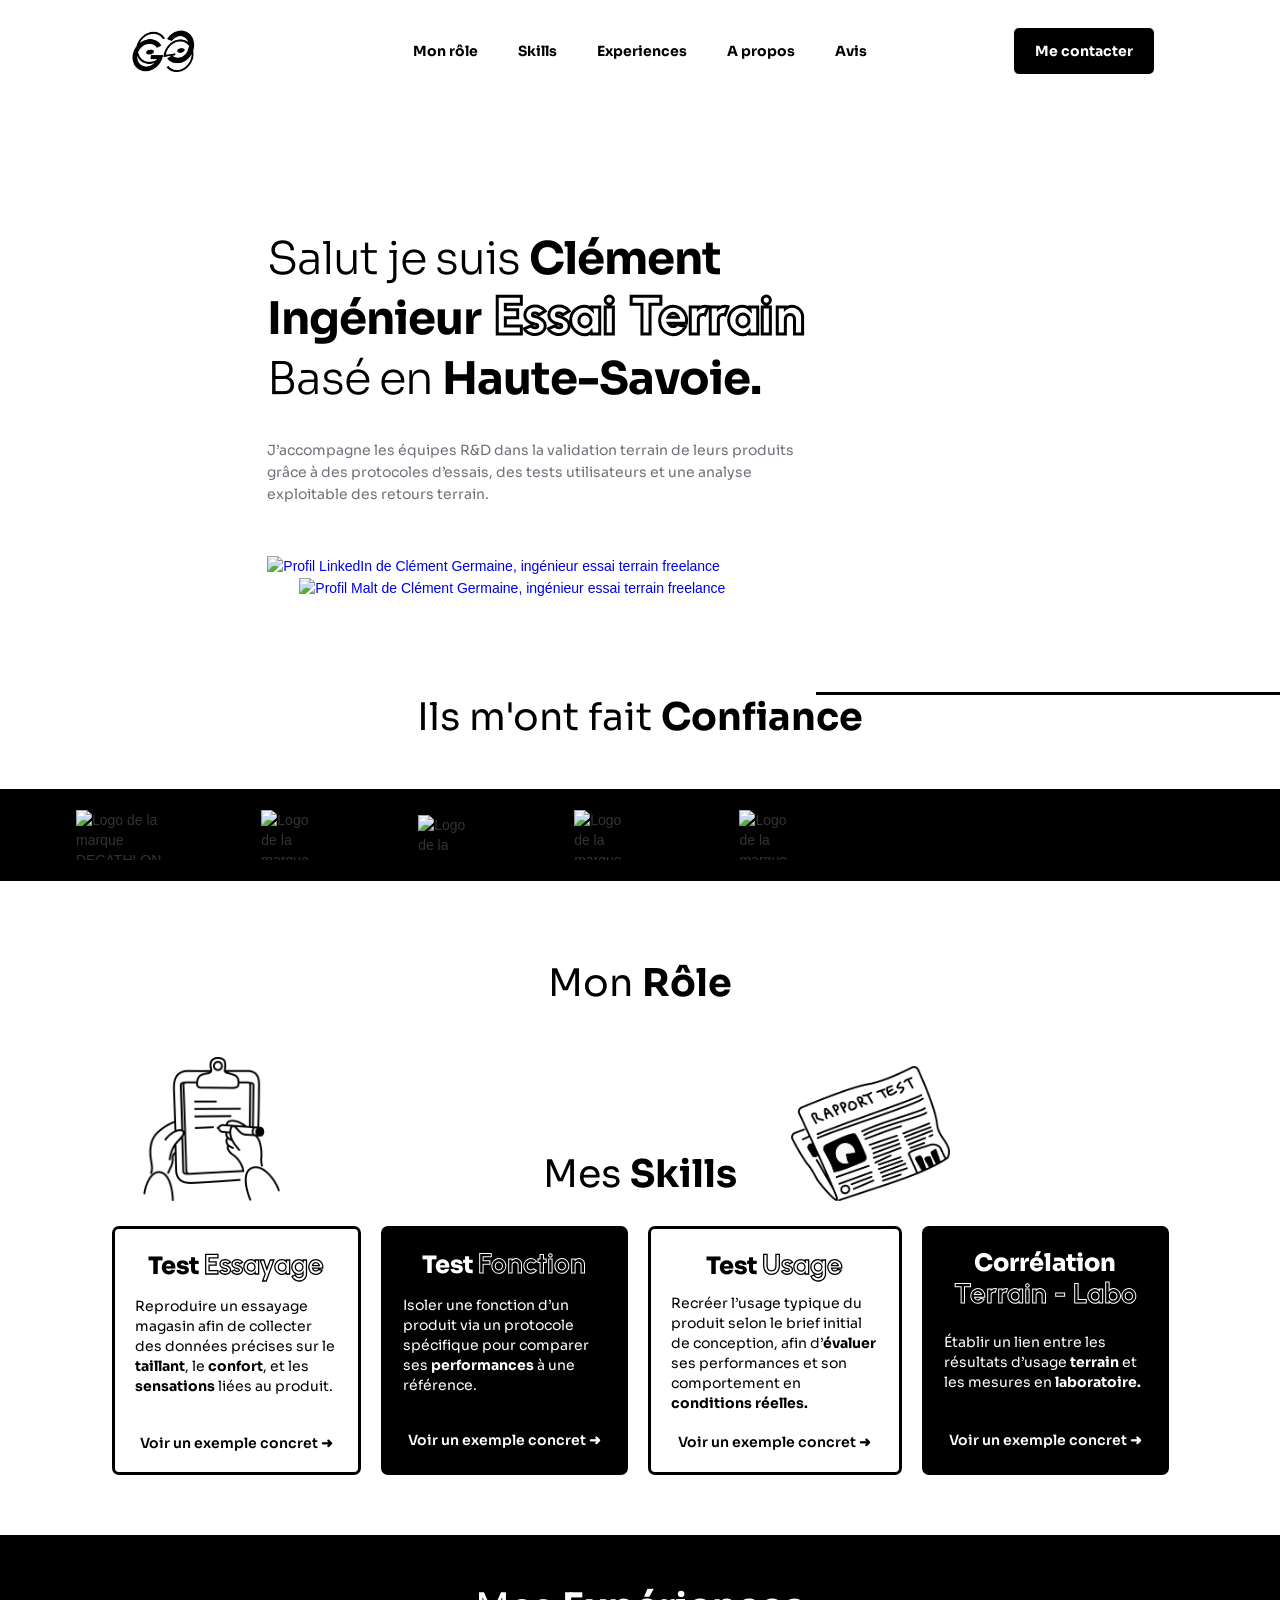
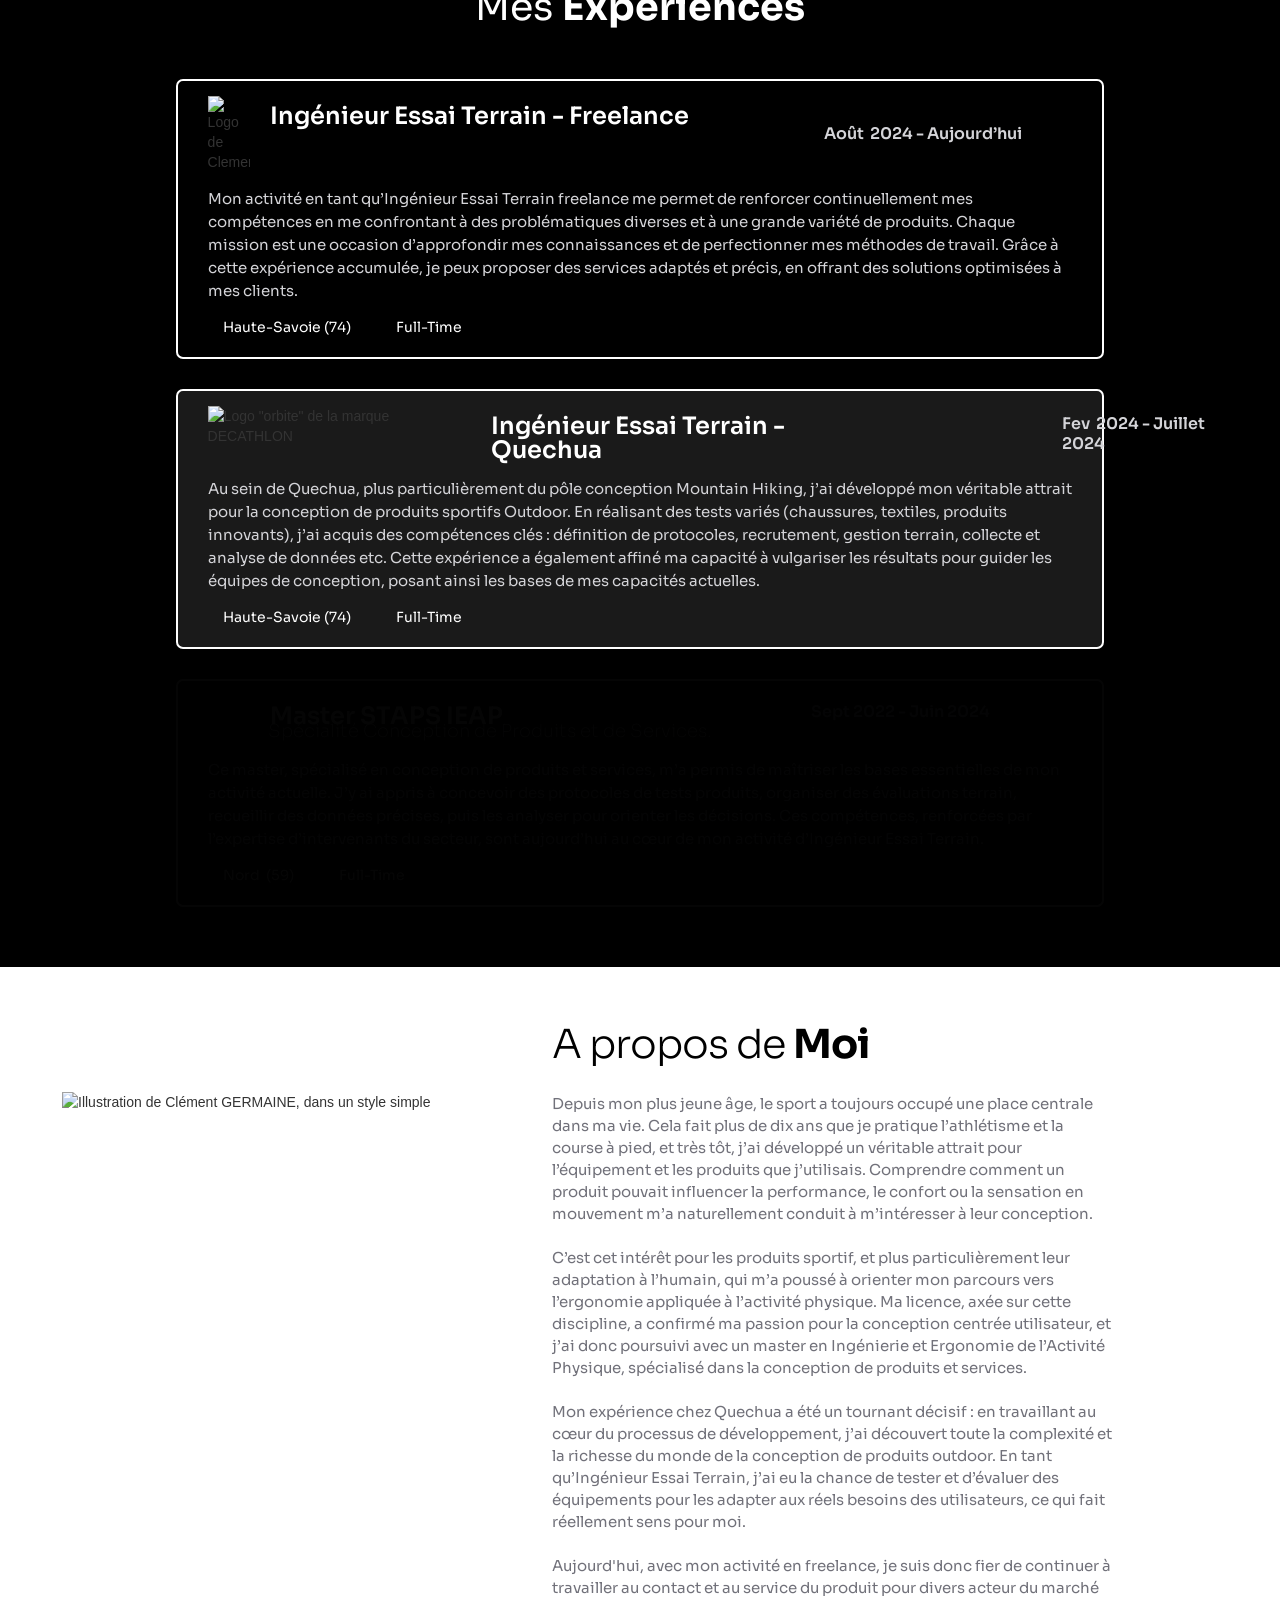
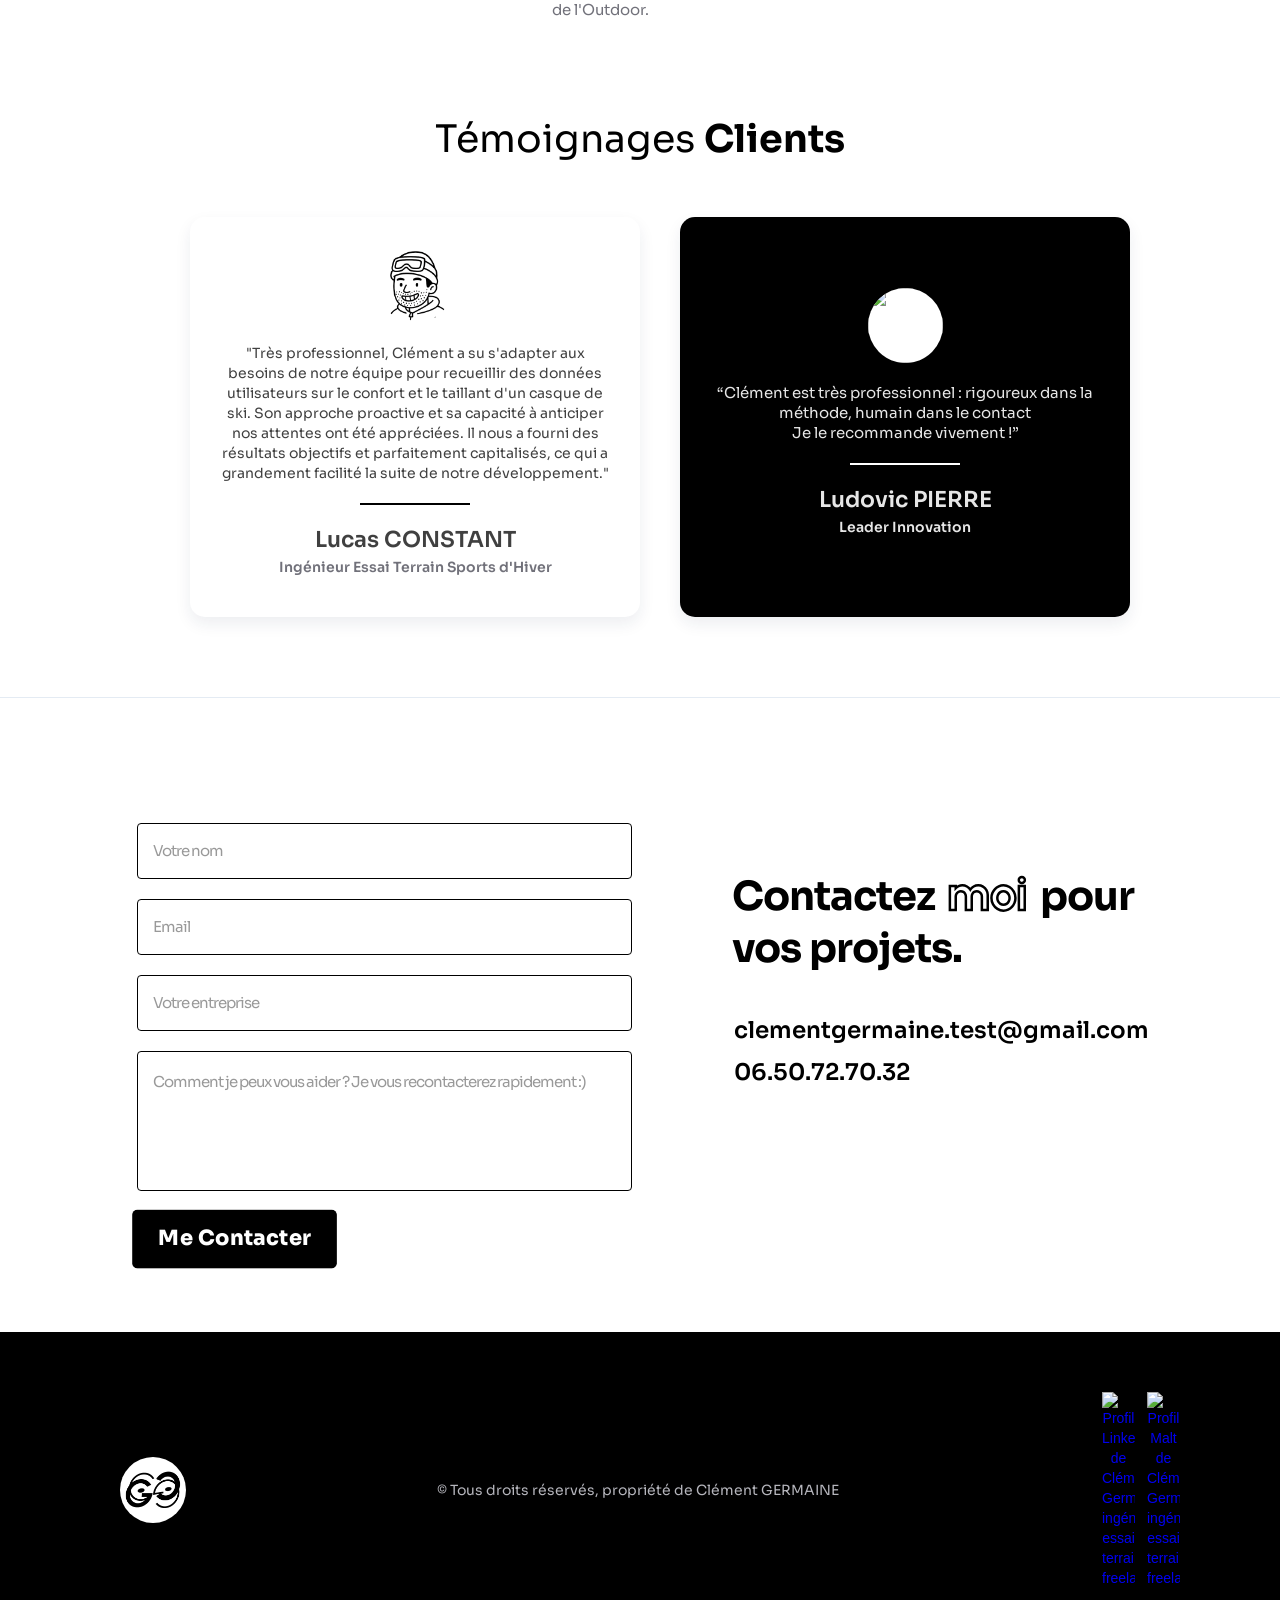
==== www.clementgermaine.com/index.html @ a7b7d0e1 "Initialize project with Webflow extracted site" ====
<!DOCTYPE html><!-- Last Published: Thu Mar 26 2026 10:04:48 GMT+0000 (Coordinated Universal Time) --><html data-wf-domain="www.clementgermaine.com" data-wf-page="67829ee4c36756f3a6ecc238" data-wf-site="67829ee3c36756f3a6ecc22a">
<!-- Mirrored from www.clementgermaine.com/ by HTTrack Website Copier/3.x [XR&CO'2014], Thu, 26 Mar 2026 20:43:25 GMT -->
<!-- Added by HTTrack --><meta http-equiv="content-type" content="text/html;charset=utf-8" /><!-- /Added by HTTrack -->
<head><meta charset="utf-8"/><title>Clément Germaine - Ingénieur Essai Terrain Freelance</title><meta content="J’accompagne les équipes R&amp;D dans la validation terrain de leurs produits grâce à des protocoles d’essais, des tests utilisateurs et une analyse exploitable des retours terrain." name="description"/><meta content="Clément Germaine - Ingénieur Essai Terrain Freelance" property="og:title"/><meta content="J’accompagne les équipes R&amp;D dans la validation terrain de leurs produits grâce à des protocoles d’essais, des tests utilisateurs et une analyse exploitable des retours terrain." property="og:description"/><meta content="https://cdn.prod.website-files.com/67829ee3c36756f3a6ecc22a/679f6c92dc68e13121b8578a_TETE%20Clément%20sharelink.svg" property="og:image"/><meta content="Clément Germaine - Ingénieur Essai Terrain Freelance" property="twitter:title"/><meta content="J’accompagne les équipes R&amp;D dans la validation terrain de leurs produits grâce à des protocoles d’essais, des tests utilisateurs et une analyse exploitable des retours terrain." property="twitter:description"/><meta content="https://cdn.prod.website-files.com/67829ee3c36756f3a6ecc22a/679f6c92dc68e13121b8578a_TETE%20Clément%20sharelink.svg" property="twitter:image"/><meta property="og:type" content="website"/><meta content="summary_large_image" name="twitter:card"/><meta content="width=device-width, initial-scale=1" name="viewport"/><meta content="google-site-verification=yok_0mXa-7q_zne-QYN9Gtq7RwWHLyAfCM6jNNq1LQQ" name="google-site-verification"/><link href="../cdn.prod.website-files.com/67829ee3c36756f3a6ecc22a/css/clementgermainetest.webflow.shared.6913aacbc.css" rel="stylesheet" type="text/css" integrity="sha384-aROqy8EKxGooLYUNTAC8/PfZIPrU8uTzPakbbJoiKevB6owCmvp8vyFS7Gu2NcBy" crossorigin="anonymous"/><link href="https://fonts.googleapis.com/" rel="preconnect"/><link href="https://fonts.gstatic.com/" rel="preconnect" crossorigin="anonymous"/><script src="../ajax.googleapis.com/ajax/libs/webfont/1.6.26/webfont.js" type="text/javascript"></script><script type="text/javascript">WebFont.load({  google: {    families: ["Varela Round:400","Fragment Mono:300,400,500,600,700","Roboto:300,400,500,600,700","Sora:300,400,500,600,700","Urbanist:300,400,500,600,700"]  }});</script><script type="text/javascript">!function(o,c){var n=c.documentElement,t=" w-mod-";n.className+=t+"js",("ontouchstart"in o||o.DocumentTouch&&c instanceof DocumentTouch)&&(n.className+=t+"touch")}(window,document);</script><link href="../cdn.prod.website-files.com/67829ee3c36756f3a6ecc22a/679217bfdbd9617b04b9ee1a_Favicon.png" rel="shortcut icon" type="image/x-icon"/><link href="../cdn.prod.website-files.com/67829ee3c36756f3a6ecc22a/67921943ee72c2d0506386f4_Fichier%2010.png" rel="apple-touch-icon"/><script type="application/ld+json">
{
  "@context": "https://schema.org",
  "@graph": [
    {
      "@type": "WebSite",
      "@id": "https://www.clementgermaine.com/#website",
      "url": "https://www.clementgermaine.com/",
      "name": "Clément Germaine - Ingénieur Essai Terrain Freelance",
      "inLanguage": "fr",
      "publisher": {
        "@id": "https://www.clementgermaine.com/#person"
      }
    },
    {
      "@type": "ProfilePage",
      "@id": "https://www.clementgermaine.com/#profile",
      "name": "Clément Germaine - Ingénieur Essai Terrain Freelance",
      "url": "https://www.clementgermaine.com/",
      "inLanguage": "fr",
      "mainEntity": {
        "@id": "https://www.clementgermaine.com/#person"
      }
    },
    {
      "@type": "Person",
      "@id": "https://www.clementgermaine.com/#person",
      "name": "Clément Germaine",
      "jobTitle": "Ingénieur Essai Terrain Freelance",
      "description": "De l'organisation complète des tests à la vulgarisation des données aux équipes de conception, je jouerai avec grand plaisir un rôle important dans l'optimisation continue de vos produits.",
      "address": {
        "@type": "PostalAddress",
        "addressRegion": "Haute-Savoie",
        "addressCountry": "FR"
      },
      "email": "clementgermaine.test@gmail.com",
      "image": {
        "@type": "ImageObject",
        "url": "https://cdn.prod.website-files.com/67829ee3c36756f3a6ecc22a/679285ccd046c649c494668b_TETE%20Cl%C3%A9ment%20%C3%A0%20propos.svg"
      },
      "worksFor": [
        {
          "@type": "Organization",
          "name": "Decathlon"
        },
        {
          "@type": "Organization",
          "name": "Quechua"
        },
        {
          "@type": "Organization",
          "name": "Simond"
        },
        {
          "@type": "Organization",
          "name": "Forclaz"
        },
        {
          "@type": "Organization",
          "name": "Wedze"
        }
      ],
      "alumniOf": {
        "@type": "EducationalOrganization",
        "name": "Master STAPS IEAP",
        "description": "Spécialité Conception de Produits et de Services"
      },
      "hasOccupation": [
        {
          "@type": "Occupation",
          "name": "Ingénieur Essai Terrain - Freelance",
          "occupationLocation": {
            "@type": "Place",
            "address": {
              "@type": "PostalAddress",
              "addressRegion": "Haute-Savoie",
              "addressCountry": "FR"
            }
          },
          "startDate": "2024-08-01"
        },
        {
          "@type": "Occupation",
          "name": "Ingénieur Essai Terrain - Quechua",
          "occupationLocation": {
            "@type": "Place",
            "address": {
              "@type": "PostalAddress",
              "addressRegion": "Haute-Savoie",
              "addressCountry": "FR"
            }
          },
          "startDate": "2024-02-01",
          "endDate": "2024-07-31"
        }
      ],
      "knowsAbout": [
        "Test Essayage",
        "Test Fonction",
        "Test Usage",
        "Corrélation Terrain-Labo",
        "Élaboration de protocole",
        "Recrutement de testeurs",
        "Traitement de données",
        "Analyse statistique",
        "Capitalisation"
      ]
    }
  ]
}
</script>

<style>
  /* Quand les yeux s’activent, on affiche le globe blanc
     (il vient recouvrir le rond noir du logo) */
  .logo-eyes-wrapper.eyes-active .eye-ball {
    opacity: 1;
    transition: opacity 0.15s ease-out;
  }

  /* Animation de clignement */
  @keyframes eye-blink {
    0%   { transform: scaleY(1); }
    40%  { transform: scaleY(0.15); }
    60%  { transform: scaleY(0.15); }
    100% { transform: scaleY(1); }
  }

  .logo-eyes-wrapper.eyes-blink .eye-ball {
    animation: eye-blink 0.25s ease-out;
  }
</style>

<style>
  /* Parent bandeau noir : on masque ce qui dépasse */
  .SocialProof-DivText {
    overflow: hidden;
  }

  /* Track qui défile (la div avec la classe "logos-track-anim") */
  .logos-track-anim {
    display: flex;
    flex-wrap: nowrap;
    animation: logos-scroll 20s linear infinite;
  }

  /* Chaque rangée de logos */
  .Logo-Container {
    display: flex;
    flex: 0 0 auto; /* largeur = contenu, ne pas se shrink */
  }

  /* Espacement entre les logos (adapter si besoin) */
  .Logo-Container .Logo-image {
    margin-right: 4rem;
  }

  /* Animation infinie */
  @keyframes logos-scroll {
    from {
      transform: translateX(0);
    }
    to {
      transform: translateX(-50%);
    }
  }
</style>
<!-- Brevo Conversations {literal} -->
<script>
    (function(d, w, c) {
        w.BrevoConversationsID = '692f0451dc16e7bc590a6329';
        w[c] = w[c] || function() {
            (w[c].q = w[c].q || []).push(arguments);
        };
        var s = d.createElement('script');
        s.async = true;
        s.src = '../conversations-widget.brevo.com/brevo-conversations.js';
        if (d.head) d.head.appendChild(s);
    })(document, window, 'BrevoConversations');
</script>
<!-- /Brevo Conversations {/literal} -->

</head><body class="body"><div data-animation="default" class="navbar-2 w-nav" data-easing2="ease" data-easing="ease" data-collapse="small" style="opacity:0" data-w-id="9c36b7c5-221f-60b7-822e-1d0279654bba" role="banner" data-no-scroll="1" data-duration="400" data-doc-height="1"><div class="container w-container"><div class="div-block-10"><a href="#" class="brand w-nav-brand"><div class="logo-eyes-wrapper"><img src="../cdn.prod.website-files.com/67829ee3c36756f3a6ecc22a/67921943ee72c2d0506386f4_Fichier%2010.png" loading="lazy" width="75" alt="Logo Clément Germaine, ingénieur essai terrain freelance : deux yeux stylisés formés par les initiales C et G, symbolisant l’observation du terrain et l’analyse des tests produits." class="image-3"/><div class="eye eye-left"><div class="eye-ball"><div class="pupil"></div></div></div><div class="eye eye-right"><div class="eye-ball right"><div class="pupil"></div></div></div></div></a></div><nav role="navigation" class="nav-menu w-nav-menu"><a href="#Mon-role-section" class="nav-link w-nav-link">Mon rôle</a><a href="#Skills" class="nav-link w-nav-link">Skills</a><a href="#Experiences" class="nav-link w-nav-link">Experiences</a><a href="#A-propos" class="nav-link w-nav-link">A propos</a><a href="#AVIS-tel" class="nav-link w-nav-link">Avis</a><a href="#CTA" class="nav-link me-contacter-mobile w-nav-link">Me contacter</a></nav><div class="div-block-9"><a data-w-id="ba47ab48-7be7-684a-abe9-e5a6be46b366" href="#CTA" class="nav-link button easter w-nav-link">Me contacter</a><div class="menu-button w-nav-button"><div class="w-icon-nav-menu"></div></div></div></div></div><section class="hero-section"><div class="w-layout-blockcontainer container-2 w-container"><div class="w-layout-blockcontainer hero-flexbox w-container"><div data-w-id="d5a10e1d-e530-18db-1d6d-e7559514c296" style="-webkit-transform:translate3d(-150%, 0, 0) scale3d(1, 1, 1) rotateX(0) rotateY(0) rotateZ(0) skew(0, 0);-moz-transform:translate3d(-150%, 0, 0) scale3d(1, 1, 1) rotateX(0) rotateY(0) rotateZ(0) skew(0, 0);-ms-transform:translate3d(-150%, 0, 0) scale3d(1, 1, 1) rotateX(0) rotateY(0) rotateZ(0) skew(0, 0);transform:translate3d(-150%, 0, 0) scale3d(1, 1, 1) rotateX(0) rotateY(0) rotateZ(0) skew(0, 0);opacity:0" class="w-layout-blockcontainer left-block w-container"><h1 class="heading">Salut je suis <strong data-w-id="6d166831-216b-2da6-89f2-130f83d6a37f" class="bold-text">Clément<br/></strong><strong>Ingénieur</strong><strong class="heading-alternative"> Essai Terrain<br/></strong>Basé en <strong>Haute-Savoie. </strong></h1><p class="paragraph">J’accompagne les équipes R&amp;D dans la validation terrain de leurs produits grâce à des protocoles d’essais, des tests utilisateurs et une analyse exploitable des retours terrain.</p><div class="w-layout-blockcontainer container-3 w-container"><a data-w-id="cef2b7cd-f58d-084a-900b-bf64e542f4eb" href="https://www.linkedin.com/in/clément-germaine-677971250" target="_blank" class="w-inline-block"><img src="https://cdn.prod.website-files.com/67829ee3c36756f3a6ecc22a/679cdc319b55ed1cdc301ea6_Boutton Linkedin.svg" loading="lazy" alt="Profil LinkedIn de Clément Germaine, ingénieur essai terrain freelance" class="button"/></a><a href="https://www.malt.fr/profile/clementgermaine" target="_blank" class="link-block w-inline-block"><img src="https://cdn.prod.website-files.com/67829ee3c36756f3a6ecc22a/679cdbffffc710d89d99da72_Bouton Malt.svg" loading="lazy" alt="Profil Malt de Clément Germaine, ingénieur essai terrain freelance" class="image-2"/></a></div></div><div data-w-id="307d71ba-5214-f592-d3cf-312023e8e2c3" style="-webkit-transform:translate3d(175%, 0, 0) scale3d(1, 1, 1) rotateX(0) rotateY(0) rotateZ(0) skew(0, 0);-moz-transform:translate3d(175%, 0, 0) scale3d(1, 1, 1) rotateX(0) rotateY(0) rotateZ(0) skew(0, 0);-ms-transform:translate3d(175%, 0, 0) scale3d(1, 1, 1) rotateX(0) rotateY(0) rotateZ(0) skew(0, 0);transform:translate3d(175%, 0, 0) scale3d(1, 1, 1) rotateX(0) rotateY(0) rotateZ(0) skew(0, 0);opacity:0" class="w-layout-blockcontainer right-block w-container"><img src="https://cdn.prod.website-files.com/67829ee3c36756f3a6ecc22a/679e407cd9017291e465b2ce_eastereggHeroIllu2.svg" loading="lazy" alt="" class="image-15"/><img src="https://cdn.prod.website-files.com/67829ee3c36756f3a6ecc22a/679ce41cdee208eabf0e4f59_illuHeroBis.svg" loading="lazy" alt="" class="image"/><img src="https://cdn.prod.website-files.com/67829ee3c36756f3a6ecc22a/679ce8fe4724ac0c5514b164_IlluHeroRando.svg" loading="lazy" width="450" alt="" class="image-8"/><div class="div-block-12"></div></div></div></div></section><div class="socialproof-divtext"><h1 data-w-id="2eebefa5-32c3-ac25-6fd0-4689d7f6f045" style="opacity:0" class="heading-3">Ils m&#x27;ont fait <strong>Confiance </strong></h1></div><div data-w-id="6d54e046-cfd3-002f-e72e-2c9c7f47d3be" style="opacity:0" class="socialproof-divtext carrousel-divbloc"><div class="logo-track logos-track-anim"><div class="logo-container"><img src="https://cdn.prod.website-files.com/67829ee3c36756f3a6ecc22a/69230eac2c1d044b681e90bc_Decathlon-Logo.svg" loading="lazy" alt="Logo de la marque DECATHLON" class="logo-image decathlonlogo"/><img src="https://cdn.prod.website-files.com/67829ee3c36756f3a6ecc22a/69230ead3f1bb9656841b78e_Quechua-Logo.svg" loading="lazy" alt="Logo de la marque Quechua" class="logo-image logo-phone"/><img src="https://cdn.prod.website-files.com/67829ee3c36756f3a6ecc22a/69230ead3f1bb9656841b792_Simond-Logo.svg" loading="lazy" alt="Logo de la marque SIMOND" class="logo-image simond-logo logo-phone"/><img src="https://cdn.prod.website-files.com/67829ee3c36756f3a6ecc22a/69230eacc257d57b2e512a85_Forclaz-Logo.svg" loading="lazy" alt="Logo de la marque FORCLAZ" class="logo-image logo-phone"/><img src="https://cdn.prod.website-files.com/67829ee3c36756f3a6ecc22a/69230eacc20028e8552f9934_Wedze-Logo.svg" loading="lazy" alt="Logo de la marque WEDZE" class="logo-image wedze-logo logo-phone"/><img src="https://cdn.prod.website-files.com/67829ee3c36756f3a6ecc22a/69230eac2c1d044b681e90bc_Decathlon-Logo.svg" loading="lazy" alt="" class="logo-image"/><img src="https://cdn.prod.website-files.com/67829ee3c36756f3a6ecc22a/69230ead3f1bb9656841b78e_Quechua-Logo.svg" loading="lazy" alt="" class="logo-image logo-phone"/><img src="https://cdn.prod.website-files.com/67829ee3c36756f3a6ecc22a/69230ead3f1bb9656841b792_Simond-Logo.svg" loading="lazy" alt="" class="logo-image simond-logo logo-phone"/><img src="https://cdn.prod.website-files.com/67829ee3c36756f3a6ecc22a/69230eacc257d57b2e512a85_Forclaz-Logo.svg" loading="lazy" alt="" class="logo-image logo-phone"/><img src="https://cdn.prod.website-files.com/67829ee3c36756f3a6ecc22a/69230eacc20028e8552f9934_Wedze-Logo.svg" loading="lazy" alt="" class="logo-image wedze-logo logo-phone"/></div><div class="logo-container"><img src="https://cdn.prod.website-files.com/67829ee3c36756f3a6ecc22a/69230eac2c1d044b681e90bc_Decathlon-Logo.svg" loading="lazy" alt="" class="logo-image decathlonlogo"/><img src="https://cdn.prod.website-files.com/67829ee3c36756f3a6ecc22a/69230ead3f1bb9656841b78e_Quechua-Logo.svg" loading="lazy" alt="" class="logo-image logo-phone"/><img src="https://cdn.prod.website-files.com/67829ee3c36756f3a6ecc22a/69230ead3f1bb9656841b792_Simond-Logo.svg" loading="lazy" alt="" class="logo-image simond-logo logo-phone"/><img src="https://cdn.prod.website-files.com/67829ee3c36756f3a6ecc22a/69230eacc257d57b2e512a85_Forclaz-Logo.svg" loading="lazy" alt="" class="logo-image logo-phone"/><img src="https://cdn.prod.website-files.com/67829ee3c36756f3a6ecc22a/69230eacc20028e8552f9934_Wedze-Logo.svg" loading="lazy" alt="" class="logo-image wedze-logo logo-phone"/><img src="https://cdn.prod.website-files.com/67829ee3c36756f3a6ecc22a/69230eac2c1d044b681e90bc_Decathlon-Logo.svg" loading="lazy" alt="" class="logo-image"/><img src="https://cdn.prod.website-files.com/67829ee3c36756f3a6ecc22a/69230ead3f1bb9656841b78e_Quechua-Logo.svg" loading="lazy" alt="" class="logo-image logo-phone"/><img src="https://cdn.prod.website-files.com/67829ee3c36756f3a6ecc22a/69230ead3f1bb9656841b792_Simond-Logo.svg" loading="lazy" alt="" class="logo-image simond-logo logo-phone"/><img src="https://cdn.prod.website-files.com/67829ee3c36756f3a6ecc22a/69230eacc257d57b2e512a85_Forclaz-Logo.svg" loading="lazy" alt="" class="logo-image logo-phone"/><img src="https://cdn.prod.website-files.com/67829ee3c36756f3a6ecc22a/69230eacc20028e8552f9934_Wedze-Logo.svg" loading="lazy" alt="" class="logo-image wedze-logo logo-phone"/></div></div></div><section id="Mon-role-section" class="mon-role-section"><div class="w-layout-blockcontainer container-5 w-container"><h1 class="heading-3">Mon <strong>Rôle</strong></h1></div><div class="w-layout-blockcontainer container-11 w-container"><div class="div-block-13"><img src="https://cdn.prod.website-files.com/67829ee3c36756f3a6ecc22a/693edc7a3c79dbc15e55fc8b_TestTerrainV2.svg" loading="lazy" width="Auto" alt="" class="image-9"/></div><div class="div-block-14"><img src="https://cdn.prod.website-files.com/67829ee3c36756f3a6ecc22a/693edcad7e29955b1bbdcf19_RecrutementV2.svg" loading="lazy" width="547.5" data-w-id="7edfa2dc-4bf9-91fc-5a93-753a13e2a8aa" alt="" class="image-10"/></div><div class="div-block-15"><img src="../cdn.prod.website-files.com/67829ee3c36756f3a6ecc22a/679c91db68fb641d4c1457ad_Recueil%20du%20besoin.png" loading="lazy" width="547.5" data-w-id="d1805623-73c4-8735-487e-91a362ee1392" alt="" class="image-11"/></div><div class="div-block-16"><img src="https://cdn.prod.website-files.com/67829ee3c36756f3a6ecc22a/693edcc48d14ce23f4a9697a_TraitementDataV2.svg" loading="lazy" width="845" data-w-id="c40c9528-ebb3-27d3-37a9-b1cdcfa6359e" alt="" class="image-12"/></div><div class="div-block-17"><img src="../cdn.prod.website-files.com/67829ee3c36756f3a6ecc22a/679e202247ababc340064abf_Capitalisation%20%404x.png" loading="lazy" width="352.5" data-w-id="be7356a6-d5d0-13fe-68ac-700d8f49bbe5" alt="" class="image-13"/></div><div class="div-block-18"><img src="https://cdn.prod.website-files.com/67829ee3c36756f3a6ecc22a/693edccffcf2a6db262c6f0d_PrezV2.svg" loading="lazy" width="458" data-w-id="e1e1444f-d1e0-d915-3306-8313d57a9382" alt="" class="image-14"/></div><div><img src="../cdn.prod.website-files.com/67829ee3c36756f3a6ecc22a/679f2c66e23fb32e2b43eb62_Protocole.png" loading="lazy" width="500" data-w-id="7d2f46f9-1de7-bdc5-7b78-7131c7f58afc" alt="" srcset="https://cdn.prod.website-files.com/67829ee3c36756f3a6ecc22a/679f2c66e23fb32e2b43eb62_Protocole-p-500.png 500w, https://cdn.prod.website-files.com/67829ee3c36756f3a6ecc22a/679f2c66e23fb32e2b43eb62_Protocole.png 1000w" sizes="(max-width: 767px) 100vw, 500px" class="image-17 protocole"/></div><div class="carte-texte protocole"><h1 class="heading-5">Elaboration du protocole</h1><p class="paragraph-6">Concevoir une méthodologie rigoureuse garantissant un test fiable adapté aux objectifs définis.</p></div><div class="carte-texte recueil-du-besoin"><h1 class="heading-5">Recueil du besoin</h1><p class="paragraph-6">Comprendre les attentes du projet en échangeant avec les parties prenantes pour définir les objectifs et les contraintes du test.</p></div><div class="carte-texte recrutement"><h1 class="heading-5 recrutementheading">Recrutement des testeurs</h1><p class="paragraph-6">Sélectionner un panel représentatif d’utilisateurs afin d’assurer la pertinence des données recueillies.</p></div><div class="carte-texte traitementdata"><h1 class="heading-5 recrutementheading">Traitement des données</h1><p class="paragraph-6">Exploiter des outils d’analyse statistique pour interpréter les résultats des tests afin d’en extraire des conclusions.</p></div><div class="carte-texte presentationresultats"><h1 class="heading-5 recrutementheading">Présentation des résultats</h1><p class="paragraph-6">Synthétiser les analyses et les données interprétées dans un format clair et exploitable pour aider à la prise de décision.</p></div><div class="carte-texte capitalisation"><h1 class="heading-5 recrutementheading">Capitalisation</h1><p class="paragraph-6">Formaliser les conclusions et recommandations dans un rapport structuré afin d&#x27;assurer la pérennité des apprentissages liés au test.</p></div><div class="carte-texte testterrain"><h1 class="heading-5 recrutementheading">Test terrain</h1><p class="paragraph-6">Mettre en œuvre le protocole avec les testeurs dans des conditions réelles afin de collecter les données.</p></div><div data-w-id="292c812e-889e-34d1-7d93-8c946a4bcd67" class="divpourhovertest"></div></div><div class="w-layout-blockcontainer mon-role-container-tablette w-container"><div class="w-layout-hflex flex-block-3"><div class="bloc-de-gauche"><img src="../cdn.prod.website-files.com/67829ee3c36756f3a6ecc22a/679c91db68fb641d4c1457ad_Recueil%20du%20besoin.png" loading="lazy" width="145" alt="" class="image-20"/></div><div class="bloc-de-droite"><h1 class="heading-7">Recueil du besoin</h1><p class="paragraph-7">Comprendre les attentes du projet en échangeant avec les parties prenantes pour définir les objectifs et les contraintes du test.</p></div></div><div class="w-layout-hflex flex-block-3 protocole"><div class="bloc-de-droite protocle"><h1 class="heading-7">Elaboration du protocole</h1><p class="paragraph-7">Concevoir une méthodologie rigoureuse garantissant un test fiable adapté aux objectifs.</p></div><div class="bloc-de-gauche protocole"><img src="../cdn.prod.website-files.com/67829ee3c36756f3a6ecc22a/679f2c66e23fb32e2b43eb62_Protocole.png" loading="lazy" width="145" sizes="145px" alt="" srcset="https://cdn.prod.website-files.com/67829ee3c36756f3a6ecc22a/679f2c66e23fb32e2b43eb62_Protocole-p-500.png 500w, https://cdn.prod.website-files.com/67829ee3c36756f3a6ecc22a/679f2c66e23fb32e2b43eb62_Protocole.png 1000w" class="image-19"/></div></div></div><div class="w-layout-hflex flex-block-3"><div class="bloc-de-gauche"><img src="https://cdn.prod.website-files.com/67829ee3c36756f3a6ecc22a/693edcad7e29955b1bbdcf19_RecrutementV2.svg" loading="lazy" width="145" alt=""/></div><div class="bloc-de-droite"><h1 class="heading-7">Recrutement des testeurs</h1><p class="paragraph-7">Sélectionner un panel représentatif d’utilisateurs afin d’assurer la pertinence des données recueillies.</p></div></div><div class="w-layout-hflex flex-block-3 protocole"><div class="bloc-de-droite protocle"><h1 class="heading-7">Test terrain</h1><p class="paragraph-7">Mettre en œuvre le protocole avec les testeurs dans des conditions réelles afin de collecter les données.</p></div><div class="bloc-de-gauche protocole"><img src="https://cdn.prod.website-files.com/67829ee3c36756f3a6ecc22a/693edc7a3c79dbc15e55fc8b_TestTerrainV2.svg" loading="lazy" width="145" alt="" class="image-19"/></div></div><div class="w-layout-hflex flex-block-3"><div class="bloc-de-gauche"><img src="https://cdn.prod.website-files.com/67829ee3c36756f3a6ecc22a/693edcc48d14ce23f4a9697a_TraitementDataV2.svg" loading="lazy" width="145" alt=""/></div><div class="bloc-de-droite"><h1 class="heading-7">Traitement des données</h1><p class="paragraph-7">Exploiter des outils d’analyse statistique pour interpréter les résultats des tests, et comprendre les retours utilisateurs afin d’en extraire des conclusions.</p></div></div><div class="w-layout-hflex flex-block-3 protocole"><div class="bloc-de-droite protocle"><h1 class="heading-7">Présentation des résultats</h1><p class="paragraph-7">Synthétiser les analyses et les insights dans un format clair et exploitable pour aider à la prise de décision par les équipes de conception.</p></div><div class="bloc-de-gauche protocole"><img src="https://cdn.prod.website-files.com/67829ee3c36756f3a6ecc22a/693edccffcf2a6db262c6f0d_PrezV2.svg" loading="lazy" width="145" alt="" class="image-19"/></div></div><div class="w-layout-hflex flex-block-3"><div class="bloc-de-gauche"><img src="../cdn.prod.website-files.com/67829ee3c36756f3a6ecc22a/679e202247ababc340064abf_Capitalisation%20%404x.png" loading="lazy" width="145" alt=""/></div><div class="bloc-de-droite"><h1 class="heading-7">Capitalisation</h1><p class="paragraph-7"><strong> </strong>Formaliser les conclusions et recommandations dans un rapport structuré pour assurer la pérennité des apprentissages liés au test.</p></div></div></section><section id="Skills" class="section-mes-skills"><div class="w-layout-blockcontainer container-5 w-container"><h1 class="heading-3">Mes <strong>Skills</strong></h1></div><div class="w-layout-blockcontainer container-6 w-container"><div class="w-layout-hflex flex-block-2"><div data-w-id="03aefcd1-c643-31c9-c9ba-65a0383e43eb" class="w-layout-blockcontainer carteskills alternative tablette w-container"><h3 class="heading-4 alternative tablette">Test <strong class="bold-alternative tablette">Essayage</strong></h3><p class="paragraph-2 alternative tablette">Reproduire un essayage magasin afin de collecter des données précises sur le <strong>taillant</strong>, le <strong>confort</strong>, et les <strong>sensations </strong>liées au produit.</p><a href="#" data-w-id="f6f9ccf3-57f7-7a9e-20f0-7fc47e807b39" class="bouton-ensavoirplus js-open-popup w-button">Voir un exemple concret ➜ </a></div><div data-w-id="3b213d80-b59e-f377-7452-51c6fe3750b2" class="w-layout-blockcontainer carteskills tablette contourblanc w-container"><h3 class="heading-4 tabletteskillsheading">Test <strong class="bold-alternative-black tablettealterntativeskillsheading">Fonction</strong></h3><p class="paragraph-2 alternativeskillparagraphtablette">Isoler une fonction d’un produit via un protocole spécifique pour comparer ses <strong>performances </strong>à une référence.</p><a href="#" data-w-id="a5d239cf-55ec-6f76-629d-6a91cc341db8" class="bouton-ensavoirplus js-open-popup ghost-button boutontf-tablette w-button">Voir un exemple concret ➜</a></div><div data-w-id="9a54ee7a-2938-a27a-748c-8d60191e7bfb" class="w-layout-blockcontainer carteskills alternative w-container"><h3 class="heading-4 alternative pop-up3-heading">Test <strong class="bold-alternative">Usage</strong></h3><p class="paragraph-2 alternative pop-up3">Recréer l’usage typique du produit selon le brief initial de conception, afin d’<strong>évaluer</strong> ses performances et son comportement en <strong>conditions réelles.</strong></p><a href="#" data-w-id="1bda0984-a5f8-fd5d-0cd1-be91db71747f" class="bouton-ensavoirplus js-open-popup bouton-pop-up3 boutontu-tablette w-button">Voir un exemple concret ➜ </a></div><div data-w-id="85f7b173-60e4-36d0-0036-d419d9303acd" class="w-layout-blockcontainer carteskills w-container"><h3 class="heading-4">Corrélation <br/><strong class="bold-alternative-black">Terrain - Labo</strong></h3><p class="paragraph-2 pop-up4">Établir un lien entre les résultats d’usage <strong>terrain </strong>et les mesures en <strong>laboratoire.</strong></p><a href="#" data-w-id="a9fa01d5-e2c4-27cc-4ea6-10d86ba85995" class="bouton-ensavoirplus js-open-popup ghost-button w-button">Voir un exemple concret ➜</a></div></div></div></section><div data-w-id="376eabd8-8aa0-5a22-3e25-41deb23da42d" class="pop-up"><div data-w-id="565ecbeb-8e02-cd93-a30d-25f56a268d27" class="pop-pop-overlay js-close-popup"></div><div class="pop-up-item"><div class="titre-pop-up-skill-fitting"><h1 class="heading-8 titre-pop-up1">Test</h1><h1 class="bold-alternative fitting-pop-up">Essayage</h1></div><div class="div-block-21"><h2 class="heading-cta-pop-up">Contexte :</h2><p class="paragraph-context pop-up-line-height">Une marque me contacte pour évaluer un prototype d&#x27;entrée de gamme en cours de développement.<br/><strong>L’enjeu : </strong>valider que la nouvelle version offre <strong>une meilleure expérience chaussante</strong> que le modèle actuellement vendu en magasin.</p><h2 class="heading-cta-pop-up">Objectifs du test : </h2><div class="w-layout-hflex flexbox-r-sultats"><p id="w-node-dbc0ff92-55e2-1b4b-4f40-0072d0256df0-a6ecc238" class="paragraph-context pop-up-line-height paragraph-objectif">L’équipe projet souhaite savoir :<br/>- si le prototype offre un meilleur confort global<br/>- s’il génère des inconforts importants non identifiés jusqu’ici<br/>- si le taillant <em>(longueur, largeur, maintien talon…) </em>est cohérent<br/>- et enfin, si des modifications sont nécessaires avant de lancer l’industrialisation</p><img src="../cdn.prod.website-files.com/67829ee3c36756f3a6ecc22a/6925b05902c9af6561d247d9_Fitting%20illustration%20carte%20%404x.png" loading="lazy" width="1149" sizes="100vw" alt="" srcset="https://cdn.prod.website-files.com/67829ee3c36756f3a6ecc22a/6925b05902c9af6561d247d9_Fitting%20illustration%20carte%20%404x-p-500.png 500w, https://cdn.prod.website-files.com/67829ee3c36756f3a6ecc22a/6925b05902c9af6561d247d9_Fitting%20illustration%20carte%20%404x-p-800.png 800w, https://cdn.prod.website-files.com/67829ee3c36756f3a6ecc22a/6925b05902c9af6561d247d9_Fitting%20illustration%20carte%20%404x-p-1080.png 1080w, https://cdn.prod.website-files.com/67829ee3c36756f3a6ecc22a/6925b05902c9af6561d247d9_Fitting%20illustration%20carte%20%404x-p-1600.png 1600w, https://cdn.prod.website-files.com/67829ee3c36756f3a6ecc22a/6925b05902c9af6561d247d9_Fitting%20illustration%20carte%20%404x-p-2000.png 2000w, https://cdn.prod.website-files.com/67829ee3c36756f3a6ecc22a/6925b05902c9af6561d247d9_Fitting%20illustration%20carte%20%404x.png 2298w" class="image-24"/></div><div class="w-layout-hflex flexbox-r-sultats flexbox-r-sultats-mobile"><p id="w-node-_9b3d4e80-cc3d-18b3-5c1f-e41d726da5ef-a6ecc238" class="paragraph-context pop-up-line-height paragraph-objectif">L’équipe projet souhaite savoir :<br/>- si le prototype offre un meilleur confort global<br/>- s’il génère des inconforts importants non identifiés jusqu’ici<br/>- si le taillant <em>(longueur, largeur, maintien talon…) </em>est cohérent<br/>- et enfin, si des modifications sont nécessaires avant de lancer l’industrialisation</p><img src="../cdn.prod.website-files.com/67829ee3c36756f3a6ecc22a/6925b05902c9af6561d247d9_Fitting%20illustration%20carte%20%404x.png" loading="lazy" width="1149" sizes="100vw" alt="" srcset="https://cdn.prod.website-files.com/67829ee3c36756f3a6ecc22a/6925b05902c9af6561d247d9_Fitting%20illustration%20carte%20%404x-p-500.png 500w, https://cdn.prod.website-files.com/67829ee3c36756f3a6ecc22a/6925b05902c9af6561d247d9_Fitting%20illustration%20carte%20%404x-p-800.png 800w, https://cdn.prod.website-files.com/67829ee3c36756f3a6ecc22a/6925b05902c9af6561d247d9_Fitting%20illustration%20carte%20%404x-p-1080.png 1080w, https://cdn.prod.website-files.com/67829ee3c36756f3a6ecc22a/6925b05902c9af6561d247d9_Fitting%20illustration%20carte%20%404x-p-1600.png 1600w, https://cdn.prod.website-files.com/67829ee3c36756f3a6ecc22a/6925b05902c9af6561d247d9_Fitting%20illustration%20carte%20%404x-p-2000.png 2000w, https://cdn.prod.website-files.com/67829ee3c36756f3a6ecc22a/6925b05902c9af6561d247d9_Fitting%20illustration%20carte%20%404x.png 2298w" class="image-24"/></div><div class="protocole-card"><h2 class="heading-cta-pop-up protocole-card-title">Protocole : </h2><p class="paragraph-context pop-up-line-height pop-up-text-maxwidth">Pour obtenir des données fiables, j’ai recruté <strong>15 testeurs</strong>, tous dans la pointure correspondant au prototype. Ces testeurs ont testé le prototype et une paire de référence, en l’occurence la paire actuellement en rayon.<br/>‍<br/>Chaque session dure <strong>30 minutes</strong>, en individuel, et suit un protocole strict :<br/>1) Accueil + explication transparente du déroulé<br/>2) Relevé des mesures des pieds dans des zones clés <br/>3) Test à l’aveugle (lunettes obstruant la vue pour limiter les biais esthétiques) et dans un ordre randomisé <br/>5) 5 minutes de marche + passage sur un module de test<br/>6)  Réponse à un questionnaire précis sur : facilité d’enfilage &amp; de serrage / confort &amp; inconforts / taillant<em> (longueur, largeur avant-pied, volume, maintien talon…) </em>projection &amp; désirabilité.<br/>‍<br/><strong>Ce protocole permet d’obtenir une comparaison objective et reproductible, centrée sur le ressenti chaussant réel.</strong></p></div><h2 class="heading-cta-pop-up">Résultats : </h2><div class="w-layout-hflex flexbox-r-sultats comboclass-r-sultats"><p id="w-node-_99ecd2c8-afb1-4b72-e7dc-f27804b290df-a6ecc238" class="paragraph-context pop-up-line-height">Quelques insights forts issus du test :<br/>‍<strong class="h3-heading">Confort :<br/>‍</strong>→ Pas de différence significative en confort global<br/>→ Mais légère tendance en faveur du modèle actuel <br/>‍<br/>‍<strong class="h3-heading">Inconforts :<br/>‍</strong>→<strong> 64 %</strong> des testeuses citent au moins 1 inconfort sur le prototype<br/>Les plus fréquents :<br/>1) <strong>Frottement au talon</strong> <em>(touche 21% des testeuses à une intensité moyenne de 3/5)</em><br/>2) <strong>Point de pression haut du col </strong><em>(touche 21% des testeuses à une intensité moy de 2.7/5</em>)<br/>3) <strong>Point de pression bas du talon<em> </em></strong><em>(touche 14% des testeuses à une intensité moy de 3/5)</em><br/>‍<br/>‍<strong class="h3-heading">Fit &amp; maintien :<br/>‍</strong>→ Taillant global équivalent entre les deux modèles<br/>→ Le taillant est perçu comme<strong> trop serré à l’avant-pied</strong> (largeur meta / volume toe box) pour les deux paires (cela touche environ la moitié des testeuses).<br/>→ Un tiers des testeuses jugent également la chaussure &quot;<strong>légèrement trop courte&quot; ou &quot;trop courte&quot;</strong><br/>→ Un léger décollement du talon est présent lors de la marche pour <strong>43 %</strong> des testeuses</p><div class="w-layout-vflex flex-image-resultats"><img src="../cdn.prod.website-files.com/67829ee3c36756f3a6ecc22a/6926c3b4d056023c823c4500_inconfort_illustration-2.png" loading="lazy" width="213" id="w-node-_571407f6-5721-589a-9a6b-7d81b2b92662-a6ecc238" alt="" class="image-inconfort"/><img src="../cdn.prod.website-files.com/67829ee3c36756f3a6ecc22a/6926c2bca80b0c25cfc42443_Inconforts%20d%c3%a9passant%20le%20seuil%20(1)-modifie.png" loading="lazy" sizes="100vw" srcset="https://cdn.prod.website-files.com/67829ee3c36756f3a6ecc22a/6926c2bca80b0c25cfc42443_Inconforts%20d%C3%A9passant%20le%20seuil%20(1)-modifie-p-500.png 500w, https://cdn.prod.website-files.com/67829ee3c36756f3a6ecc22a/6926c2bca80b0c25cfc42443_Inconforts%20d%C3%A9passant%20le%20seuil%20(1)-modifie-p-800.png 800w, https://cdn.prod.website-files.com/67829ee3c36756f3a6ecc22a/6926c2bca80b0c25cfc42443_Inconforts%20d%C3%A9passant%20le%20seuil%20(1)-modifie-p-1080.png 1080w, https://cdn.prod.website-files.com/67829ee3c36756f3a6ecc22a/6926c2bca80b0c25cfc42443_Inconforts%20d%C3%A9passant%20le%20seuil%20(1)-modifie-p-1600.png 1600w, https://cdn.prod.website-files.com/67829ee3c36756f3a6ecc22a/6926c2bca80b0c25cfc42443_Inconforts%20d%C3%A9passant%20le%20seuil%20(1)-modifie-p-2000.png 2000w, https://cdn.prod.website-files.com/67829ee3c36756f3a6ecc22a/6926c2bca80b0c25cfc42443_Inconforts%20d%C3%A9passant%20le%20seuil%20(1)-modifie-p-2600.png 2600w, https://cdn.prod.website-files.com/67829ee3c36756f3a6ecc22a/6926c2bca80b0c25cfc42443_Inconforts%20d%C3%A9passant%20le%20seuil%20(1)-modifie.png 2740w" alt="" class="image-illustration-inconforts"/></div></div><div class="w-layout-hflex flexbox-r-sultats comboclass-r-sultats flexbox-r-sultats-mobile"><p id="w-node-e68255a1-94e6-16bc-0eca-e3e754f31f0f-a6ecc238" class="paragraph-context pop-up-line-height">Quelques insights forts issus du test :<br/>‍<strong class="h3-heading">Confort :<br/>‍</strong>→ Pas de différence significative en confort global<br/>→ Mais légère tendance en faveur du modèle actuel <br/>‍<br/>‍<strong class="h3-heading">Inconforts :<br/>‍</strong>→<strong> 64 %</strong> des testeuses citent au moins 1 inconfort sur le prototype<br/>Les plus fréquents :<br/>1) <strong>Frottement au talon</strong> <em>(touche 21% des testeuses à une intensité moyenne de 3/5)</em><br/>2) <strong>Point de pression haut du col </strong><em>(touche 21% des testeuses à une intensité moy de 2.7/5</em>)<br/>3) <strong>Point de pression bas du talon<em> </em></strong><em>(touche 14% des testeuses à une intensité moy de 3/5)</em>‍</p><div class="w-layout-vflex"><div class="w-layout-vflex flex-image-resultats"><img src="../cdn.prod.website-files.com/67829ee3c36756f3a6ecc22a/6926c3b4d056023c823c4500_inconfort_illustration-2.png" loading="lazy" width="213" id="w-node-e098f8e1-1fa8-3261-64e5-ce4826dd69ba-a6ecc238" alt="" class="image-inconfort"/><img src="../cdn.prod.website-files.com/67829ee3c36756f3a6ecc22a/6926c2bca80b0c25cfc42443_Inconforts%20d%c3%a9passant%20le%20seuil%20(1)-modifie.png" loading="lazy" sizes="100vw" srcset="https://cdn.prod.website-files.com/67829ee3c36756f3a6ecc22a/6926c2bca80b0c25cfc42443_Inconforts%20d%C3%A9passant%20le%20seuil%20(1)-modifie-p-500.png 500w, https://cdn.prod.website-files.com/67829ee3c36756f3a6ecc22a/6926c2bca80b0c25cfc42443_Inconforts%20d%C3%A9passant%20le%20seuil%20(1)-modifie-p-800.png 800w, https://cdn.prod.website-files.com/67829ee3c36756f3a6ecc22a/6926c2bca80b0c25cfc42443_Inconforts%20d%C3%A9passant%20le%20seuil%20(1)-modifie-p-1080.png 1080w, https://cdn.prod.website-files.com/67829ee3c36756f3a6ecc22a/6926c2bca80b0c25cfc42443_Inconforts%20d%C3%A9passant%20le%20seuil%20(1)-modifie-p-1600.png 1600w, https://cdn.prod.website-files.com/67829ee3c36756f3a6ecc22a/6926c2bca80b0c25cfc42443_Inconforts%20d%C3%A9passant%20le%20seuil%20(1)-modifie-p-2000.png 2000w, https://cdn.prod.website-files.com/67829ee3c36756f3a6ecc22a/6926c2bca80b0c25cfc42443_Inconforts%20d%C3%A9passant%20le%20seuil%20(1)-modifie-p-2600.png 2600w, https://cdn.prod.website-files.com/67829ee3c36756f3a6ecc22a/6926c2bca80b0c25cfc42443_Inconforts%20d%C3%A9passant%20le%20seuil%20(1)-modifie.png 2740w" alt="" class="image-illustration-inconforts"/></div></div><div class="w-layout-vflex"><p class="paragraph-context pop-up-line-height">‍<strong class="h3-heading">Fit &amp; maintien :<br/>‍</strong>→ Taillant global équivalent entre les deux modèles<br/>→ Le taillant est perçu comme<strong> trop serré à l’avant pied</strong> (largeur meta / Volume toe box) pour les deux paires (cela touche environ la moitié des testeuses).<br/>→ Un tiers des testeuses jugent également la chaussure &quot;<strong>légèrement trop courte&quot; ou &quot;trop courte&quot;</strong><br/>→ Décollement talon léger présent lors de la marche chez<strong> 43 %</strong> des testeuses</p></div></div><h2 class="heading-cta-pop-up">Impact pour l’équipe de conception : </h2><p class="paragraph-context pop-up-line-height">Grâce à ce test, la marque a pu :<br/>- Identifier clairement les zones à retravailler (talon / col)<br/>-<strong>Ajuster le patronage</strong> de la paire afin de donner plus d’espace avant-pied<br/>-<strong>Augmenter la souplesse</strong> du col pour limiter les gênes <br/>- Décider, sur des bases objectives, que la paire ne pouvait <strong>pas être validée </strong>en l’état<br/>-Et demander la fabrication d’un <strong>nouveau prototype intégrant les modifications</strong>, afin de mesurer précisément l’impact de ces corrections lors d’un second test.<br/><br/>‍<strong class="h3-heading h3-heading-r-sum">En résumé : ils ont sécurisé leur prise de décision, évité un lancement fragile, et obtenu une feuille de route claire pour la suite du développement.</strong></p><div class="div-block-22"><h2 class="heading-cta-pop-up cta-pop-up-center">🤝 Besoin de réaliser un test d’essayage pour votre produit ? </h2><a data-w-id="341b3a22-0e2f-cf8a-c11d-4fd9b33bb9c3" href="#CTA" class="button-primary button-cta-pop-up js-close-popup w-button">Parlons de votre projet</a></div></div><img src="https://cdn.prod.website-files.com/67829ee3c36756f3a6ecc22a/6925bb495ecfd4d53a0f579a_Cross-Icon.svg" loading="lazy" data-w-id="b8a6d499-90e2-bd93-f62b-780e39710b17" alt="" class="image-23 js-close-popup"/></div></div><div data-w-id="c6ca8b0f-91ff-6ab3-4885-812157ab330f" class="pop-up pop-up-testfonction"><div data-w-id="c6ca8b0f-91ff-6ab3-4885-812157ab3310" class="pop-pop-overlay js-close-popup"></div><div class="pop-up-item pop-up-item-test-fonction"><div class="titre-pop-up-skill-fitting"><h1 class="heading-8 titre-pop-up1">Test</h1><h1 class="bold-alternative fitting-pop-up">Fonction</h1></div><div class="div-block-21 contenu-pop-up-tf"><h2 class="heading-cta-pop-up heading-cta-pop-up-test-fonction">Contexte :</h2><p class="paragraph-context pop-up-line-height paragraph-context-test-fonction">Une marque me contacte pour évaluer le niveau de maintien d&#x27;un prototype de <strong>chaussure de randonnée tige basse </strong>en cours de conception<br/><strong>L’enjeu : </strong>valider que le nouveau produit offre <strong>un niveau de maintien suffisant et cohérent</strong> pour sa gamme et pouvoir le revendiquer.</p><h2 class="heading-cta-pop-up heading-cta-pop-up-test-fonction">Objectifs du test : </h2><div class="w-layout-hflex flexbox-r-sultats flexbox-tf"><p id="w-node-c6ca8b0f-91ff-6ab3-4885-812157ab3326-a6ecc238" class="paragraph-context pop-up-line-height paragraph-objectif paragraph-objectif-test-fonction">L’équipe projet souhaite savoir :<br/>- Si le prototype offre un meilleur maintien que la <strong>chaussure actuellement en rayon</strong><br/>- Comment il se positionne <strong>face à deux modèles concurrents</strong> réputés pour leur maintien<br/>- Et, en fonction des résultats, quelles zones ajuster en priorité<em> (talon, quartier, laçage etc.)</em> avant la suite du développement.</p><img src="https://cdn.prod.website-files.com/67829ee3c36756f3a6ecc22a/6927022c244fda5fa3b64ed5_Photo-illustration-Test-Fonction.svg" loading="lazy" width="512" alt="" class="image-24 test-fonction"/></div><div class="protocole-card protocole-card-test-fonction"><h2 class="heading-cta-pop-up protocole-card-title protocole-card-title-test-fonction">Protocole : </h2><p class="paragraph-context pop-up-line-height pop-up-text-maxwidth paragraph-context-testfonction">Chaque paire a été<strong> masquée </strong>et testée dans un <strong>ordre randomisé</strong>. Les différentes paires ont toutes été testées sur le même parcours, composé principalement de sentiers de randonnée avec certaines parties irrégulières <em>(rochers, racines, herbe)</em> et de pentes <em>(montées, descentes, dévers)</em> :  <br/></p><div class="w-layout-grid grid grid-protocle-tf"><div class="w-layout-vflex"><p class="paragraph-context pop-up-line-height pop-up-text-maxwidth paragraph-context-testfonction h3-protocole-tf-1"><strong>Montée et descente : </strong>2 x en marchant + 1 x en trottinant <em>(pente de 20 à 30° sur environ 20m)</em><br/></p><img src="https://cdn.prod.website-files.com/67829ee3c36756f3a6ecc22a/69272c514ad32f8980eee3f2_Photo-illustration-Protocole-TFT1.svg" loading="lazy" width="682.5" alt="" class="image-pop-up-tf-1"/></div><div class="w-layout-vflex"><p class="paragraph-context pop-up-line-height pop-up-text-maxwidth paragraph-context-testfonction h3-protocole-tf-1"><strong>Marche en dévers : <br/>‍</strong>2 allers-retours sur 15m <br/></p><img src="https://cdn.prod.website-files.com/67829ee3c36756f3a6ecc22a/69272d15548eaeb403eefdea_Photo-illustration-Protocole-TFT2.svg" loading="lazy" width="682.5" alt="" class="image-pop-up-tf-1"/></div><div class="w-layout-vflex flex-block-4 flexblock-tf3"><p class="paragraph-context pop-up-line-height pop-up-text-maxwidth paragraph-context-testfonction h3-protocole-tf-1"><strong>Slalom : <br/>‍</strong>≈ 8 changements rapides de direction. 2 allers-retours<br/></p><img src="https://cdn.prod.website-files.com/67829ee3c36756f3a6ecc22a/69272d90ad4777af4454d1d5_Photo-illustration-Protocole-TFT3 1.svg" loading="lazy" width="209" alt="" class="image-pop-up-tf-1 imagetf3"/></div></div><p class="paragraph-context pop-up-line-height pop-up-text-maxwidth paragraph-context-testfonction">Après cette boucle, pour chacune des 4 paires testées, les testeurs ont évalué les critères suivants : <br/></p><p class="paragraph-context pop-up-line-height pop-up-text-maxwidth paragraph-context-testfonction crit-res-qst-tf">- L&#x27;appréciation globale<br/>- Les inconforts générés par la chaussure<br/>- Le maintien au global de la chaussure <br/>- Le maintien longitudinal et latéral <br/>- Le maintien par zone du pied<em> (avant-pied, talon etc.)</em><br/>- L&#x27;espace disponible pour la boite à orteils <br/></p></div><h2 class="heading-cta-pop-up heading-cta-pop-up-tf">Résultats : </h2><div class="w-layout-hflex flexbox-r-sultats comboclass-r-sultats flexbox-r-sultats-tf"><p id="w-node-c6ca8b0f-91ff-6ab3-4885-812157ab3358-a6ecc238" class="paragraph-context pop-up-line-height paragraph-context-test-fonction">Quelques résultats clés issus du test :<br/>‍<strong class="h3-heading">Appréciation globale :<br/>‍</strong>→ Une paire concurrente s’est significativement démarquée<br/>→ Mais le prototype n&#x27;était pas significativement différent des deux autres paires <br/>‍<br/>‍<strong class="h3-heading">Inconforts :<br/>‍</strong>→<strong> </strong>Les testeurs ont surtout relevé des inconforts au niveau de l’avant-pied, dus à une boîte à orteils un peu trop étroite, ce qui a réduit l’espace disponible et causé des points de pression.<br/>‍<br/>‍<strong class="h3-heading">Maintien <em>(global et par zone)</em> :<br/>‍</strong>Le maintien global de la chaussure était légèrement inférieur aux paires concurrentes, mais sur les dévers, le prototype a montré une bonne performance latérale. En revanche, on a noté légèrement plus de décollement du talon que sur les autres paires, principalement en montée</p><div class="w-layout-vflex flex-image-resultats flex-image-resultats-tf"><img src="../cdn.prod.website-files.com/67829ee3c36756f3a6ecc22a/6926c3b4d056023c823c4500_inconfort_illustration-2.png" loading="lazy" width="213" id="w-node-c6ca8b0f-91ff-6ab3-4885-812157ab339f-a6ecc238" alt="" class="image-inconfort image-inconfort-tf"/><img src="../cdn.prod.website-files.com/67829ee3c36756f3a6ecc22a/6926c2bca80b0c25cfc42443_Inconforts%20d%c3%a9passant%20le%20seuil%20(1)-modifie.png" loading="lazy" sizes="100vw" srcset="https://cdn.prod.website-files.com/67829ee3c36756f3a6ecc22a/6926c2bca80b0c25cfc42443_Inconforts%20d%C3%A9passant%20le%20seuil%20(1)-modifie-p-500.png 500w, https://cdn.prod.website-files.com/67829ee3c36756f3a6ecc22a/6926c2bca80b0c25cfc42443_Inconforts%20d%C3%A9passant%20le%20seuil%20(1)-modifie-p-800.png 800w, https://cdn.prod.website-files.com/67829ee3c36756f3a6ecc22a/6926c2bca80b0c25cfc42443_Inconforts%20d%C3%A9passant%20le%20seuil%20(1)-modifie-p-1080.png 1080w, https://cdn.prod.website-files.com/67829ee3c36756f3a6ecc22a/6926c2bca80b0c25cfc42443_Inconforts%20d%C3%A9passant%20le%20seuil%20(1)-modifie-p-1600.png 1600w, https://cdn.prod.website-files.com/67829ee3c36756f3a6ecc22a/6926c2bca80b0c25cfc42443_Inconforts%20d%C3%A9passant%20le%20seuil%20(1)-modifie-p-2000.png 2000w, https://cdn.prod.website-files.com/67829ee3c36756f3a6ecc22a/6926c2bca80b0c25cfc42443_Inconforts%20d%C3%A9passant%20le%20seuil%20(1)-modifie-p-2600.png 2600w, https://cdn.prod.website-files.com/67829ee3c36756f3a6ecc22a/6926c2bca80b0c25cfc42443_Inconforts%20d%C3%A9passant%20le%20seuil%20(1)-modifie.png 2740w" alt="" class="image-illustration-inconforts"/></div></div><h2 class="heading-cta-pop-up heading-cta-pop-up-tf">Impact pour l’équipe de conception : </h2><p class="paragraph-context pop-up-line-height paragraph-context-tf">Grâce à ce test, la marque a pu :<br/>- <strong>Ajuster le patronage</strong> de la paire afin de donner plus d’espace avant-pied, dans le but de limiter les inconforts et donc améliorer l&#x27;expérience globale.<br/>- <strong>Augmenter la densité de la mousse talon</strong> pour limiter les décollements à l&#x27;usage <br/>- Et demander la fabrication d’un <strong>nouveau prototype intégrant les modifications</strong>, afin de mesurer précisément l’impact de ces corrections lors d’une nouvelle itération de test.<br/><br/>‍<strong class="h3-heading h3-heading-r-sum">En résumé : ils ont objectivé le niveau de maintien de leur prototype, ciblé les corrections prioritaires et lancé la suite du développement sur des bases solides.</strong></p><div class="div-block-22 bloc-cta-tf"><h2 class="heading-cta-pop-up cta-pop-up-center cta-pop-up-center-tf">🤝 Besoin de réaliser un test fonction pour votre produit ? </h2><a data-w-id="c6ca8b0f-91ff-6ab3-4885-812157ab33c3" href="#CTA" class="button-primary button-cta-pop-up js-close-popup button-cta-pop-up-tf w-button">Parlons de votre projet</a></div></div><img src="https://cdn.prod.website-files.com/67829ee3c36756f3a6ecc22a/6925bb495ecfd4d53a0f579a_Cross-Icon.svg" loading="lazy" data-w-id="c6ca8b0f-91ff-6ab3-4885-812157ab33c5" alt="" class="image-23 js-close-popup"/></div></div><div data-w-id="b4b2e4d7-8eef-2bf2-1a6e-01c4deb37ce1" class="pop-up pop-up-testfonction pop-up-testusage"><div data-w-id="b4b2e4d7-8eef-2bf2-1a6e-01c4deb37ce2" class="pop-pop-overlay js-close-popup"></div><div class="pop-up-item pop-up-item-test-fonction pop-up-item-test-usage"><div class="titre-pop-up-skill-fitting"><h1 class="heading-8 titre-pop-up1">Test</h1><h1 class="bold-alternative fitting-pop-up">Usage</h1></div><div class="div-block-21 contenu-pop-up-tf"><h2 class="heading-cta-pop-up heading-cta-pop-up-test-fonction heading-cta-pop-up-test-usage">Contexte :</h2><p class="paragraph-context pop-up-line-height paragraph-context-test-fonction paragraph-context-test-usage">Une marque de camping souhaite lancer un nouveau concept de tente familiale 4 personnes. L’équipe souhaite donc vérifier que ce concept apporte un vrai gain d’usage par rapport a un de leurs modèles déjà présent sur le marché.<br/><strong><br/>L’enjeu : </strong>valider le potentiel du concept<strong> en conditions réelles</strong> de camping, et <strong>identifier les axes d’amélioration</strong> pour la suite du développement.</p><h2 class="heading-cta-pop-up heading-cta-pop-up-test-fonction heading-cta-pop-up-test-usage">Objectifs du test : </h2><div class="w-layout-hflex flexbox-r-sultats flexbox-tf flexbox-tu"><p id="w-node-b4b2e4d7-8eef-2bf2-1a6e-01c4deb37cfb-a6ecc238" class="paragraph-context pop-up-line-height paragraph-objectif paragraph-objectif-test-fonction paragraph-objectif-test-usage">L’équipe projet souhaite savoir si :<br/>- le système de montage / démontage du concept est réellement <strong>plus simple</strong> et<strong> plus rapide </strong>que celui de leur tente “classique” à arceaux <br/>- l’habitabilité <em>(chambres, séjour, hauteur)</em> répond aux usages d’une famille<br/>- la ventilation, l’accessoirisation, la lumière et l’obscurité permettent de<strong> bien vivre dans la tente</strong>, de jour comme de nuit<br/>- les familles se <strong>projettent dans l’achat </strong>de ce nouveau concept, et quel prix elles seraient prête à débourser.<br/>- une <strong>préférence </strong>se dégage <strong>entre les deux prototypes</strong><em> (qui diffèrent par la taille du séjour)</em><br/></p><img src="https://cdn.prod.website-files.com/67829ee3c36756f3a6ecc22a/692b02b7cf0700b55c920044_Illustration-TU.svg" loading="lazy" width="512" alt="" class="image-24 test-fonction test-usage"/></div><div class="protocole-card protocole-card-test-fonction protocole-card-test-usage"><h2 class="heading-cta-pop-up protocole-card-title protocole-card-title-test-fonction protocole-card-title-test-usage">Protocole : </h2><p class="paragraph-context pop-up-line-height pop-up-text-maxwidth paragraph-context-testfonction paragraph-context-testusage"><strong>7 familles </strong>pratiquant le camping régulièrement ont été recrutées via une plateforme de co-création, avec des compositions allant de 3 à 4 personnes. Le test à été réalisé dans un camping 3★, et chaque famille était conviée sur place <strong>1 jour et 1 nuit</strong>.<br/>Chaque jour,<strong> 2 familles étaient présentes </strong>en simultané pour réaliser le test :<br/></p><div class="w-layout-grid grid grid-protocle-tf grid-protocle-tu"><div class="w-layout-vflex"><p class="paragraph-context pop-up-line-height pop-up-text-maxwidth paragraph-context-testfonction h3-protocole-tf-1"><strong>Montage : </strong>du prototype et d’une tente de référence de la gamme actuelle (dans un ordre aléatoire)<br/></p><img src="https://cdn.prod.website-files.com/67829ee3c36756f3a6ecc22a/692b0da249086a9e8a021c80_TUpop-up_IMG1.svg" loading="lazy" width="682.5" alt="" class="image-pop-up-tf-1 image-pop-up-tu-1"/></div><div class="w-layout-vflex"><p class="paragraph-context pop-up-line-height pop-up-text-maxwidth paragraph-context-testfonction h3-protocole-tf-1"><strong>Soirée et nuit : </strong>utilisation libre de la nouvelle tente <em>(repas, jeux, couchage, rangements etc.)</em><br/></p><img src="https://cdn.prod.website-files.com/67829ee3c36756f3a6ecc22a/692b0db13e390440a352a055_TUpop-up_IMG2.svg" loading="lazy" width="682.5" alt="" class="image-pop-up-tf-1 image-pop-up-tu-1"/></div><div class="w-layout-vflex flex-block-4 flexblock-tf3"><p class="paragraph-context pop-up-line-height pop-up-text-maxwidth paragraph-context-testfonction h3-protocole-tf-1"><strong>Démontage : </strong> du prototype et d’une tente de référence  (dans un ordre aléatoire)<br/></p><img src="https://cdn.prod.website-files.com/67829ee3c36756f3a6ecc22a/692b0dbc48b640eb00ba8f72_TUpop-up_IMG3.svg" loading="lazy" width="209" alt="" class="image-pop-up-tf-1 imagetf3"/></div></div><p class="paragraph-context pop-up-line-height pop-up-text-maxwidth paragraph-context-testfonction paragraph-context-testusage">Les familles étaient donc invités à répondre à un questionnaire dans la foulée du montage, puis à un deuxième le lendemain à l&#x27;issue de l&#x27;expérience globale. <br/></p><p class="paragraph-context pop-up-line-height pop-up-text-maxwidth paragraph-context-testfonction crit-res-qst-tf crit-res-qst-tu">- L&#x27;appréciation globale<br/>- Les inconforts générés par la chaussure<br/>- Le maintien au global de la chaussure <br/>- Le maintien longitudinal et latéral <br/>- Le maintien par zone du pied<em> (avant-pied, talon etc.)</em><br/>- L&#x27;espace disponible pour la boite à orteils <br/></p></div><h2 class="heading-cta-pop-up heading-cta-pop-up-tf heading-cta-pop-up-tu">Résultats : </h2><div class="w-layout-hflex flex-block-5"><div class="colonne-1-resultat-tu"><p id="w-node-_1461f6e8-97ca-93c6-6487-08cd22365652-a6ecc238" class="paragraph-context pop-up-line-height paragraph-context-test-fonction paragraph-context-test-usage">Quelques résultats clés issus du test :<br/><strong class="h3-heading">Un montage / démontage nettement simplifié :<br/>‍</strong>→ Les deux versions de la nouvelle tente se montent <strong>1,5 à 2x plus vite</strong> que la tente de référence.<br/>→ Point de vigilance : <strong>la notice doit être clarifiée </strong><em>(importance de la  tension, ordre des étapes, repères sur le produit)</em> pour exploiter pleinement le potentiel du nouveau concept.<br/>‍<br/>‍<strong class="h3-heading">Une version “grand séjour” qui fait l’unanimité :<br/>‍</strong>→<strong> </strong>Hauteur sous plafond, grande porte, luminosité maîtrisée et double chambre séparée : cette version est jugée <strong>spacieuse</strong>, <strong>confortable</strong> et<strong> bien pensée</strong>.<br/>→ Les familles trouvent le séjour et les chambres plus adaptés que ceux de la tente de référence, et <strong>se projettent très facilement</strong> pour plusieurs nuits.</p></div><div class="colonne-1-resultat-tu"><p id="w-node-_868067dc-ae84-6d5d-29e4-8c37aa27ccca-a6ecc238" class="paragraph-context pop-up-line-height paragraph-context-test-fonction paragraph-context-test-usage">→ Quelques pistes d’optimisation ressortent :<strong> accessoirisation à densifier </strong>(plus de poches dans certaines zones) et ventilation à encore mieux expliquer / valoriser.<br/>‍<br/>‍<strong class="h3-heading">Une version compact à ajuster :<br/>‍</strong>→<strong> </strong>Côté montage / démontage, la version compacte est très bien notée également.<br/>→ En revanche, les familles jugent : <strong>le séjour trop petit </strong>et un peu bas, la chambre trop juste pour 4 personnes,<br/><br/><strong class="h3-heading">Satisfaction globale &amp; prix perçu : <br/>‍</strong>→ La version “grand séjour” offre une <strong>expérience globalement très postive</strong>, elle obtient une note de satisfaction moyenne proche de 4,5/5, et l’ensemble des familles la recommanderaient à un proche.<br/>→ La version compacte est, elle, notée autour de 3,7/5 : <strong>jugée intéressante mais perfectible.</strong></p></div></div><div class="w-layout-hflex flexbox-r-sultats comboclass-r-sultats flexbox-r-sultats-tf flexbox-r-sultats-tu"><p id="w-node-b4b2e4d7-8eef-2bf2-1a6e-01c4deb37d4c-a6ecc238" class="paragraph-context pop-up-line-height paragraph-context-test-fonction paragraph-context-test-usage">Quelques résultats clés issus du test :<br/><strong class="h3-heading">Un montage / démontage nettement plus simples :<br/>‍</strong>→ Les deux versions de la nouvelle tente se montent 1,5 à 2 fois plus vite que la tente de référence.<br/>→ Point de vigilance : la notice doit être clarifiée (sens de tension, ordre des étapes, repères sur les sardines) pour exploiter pleinement le potentiel du nouveau concept.<br/>‍<br/>‍<strong class="h3-heading">Une version “grand séjour” qui fait l’unanimité :<br/>‍</strong>→<strong> </strong>Hauteur sous plafond, grande porte, luminosité maîtrisée et double chambre séparée : cette version est jugée spacieuse, confortable et bien pensée.<br/>→ Les familles trouvent le séjour et les chambres plus adaptés que ceux de la tente de référence, et se projettent très facilement à plusieurs nuits.<br/>→ Quelques pistes d’optimisation ressortent : accessoirisation à densifier (plus de poches dans certaines zones) et ventilation à encore mieux expliquer / valoriser.<br/>‍<br/><strong class="h3-heading">Une version compact à ajuster :<br/>‍</strong>→<strong> </strong>Côté montage / démontage, la version compacte est très bien notée également.<br/>→ En revanche, les familles jugent :le séjour trop petit et un peu bas, la chambre trop juste pour 4 personnes,<br/><br/><strong class="h3-heading">Satisfaction globale &amp; prix perçu : <br/>‍</strong>→ La version “grand séjour” offre une expéreince globalement très postive, elle obtient une note de satisfaction moyenne proche de 4,5/5, et l’ensemble des familles la recommanderaient à un proche.<br/>→ La version compacte est elle notée autour de 3,7/5 : jugée intéressante mais perfectible, avec un prix perçu cohérent à condition d’améliorer l’habitabilité et l’occultation.</p><div class="w-layout-vflex flex-image-resultats flex-image-resultats-tf flex-image-resultats-tu"><img src="../cdn.prod.website-files.com/67829ee3c36756f3a6ecc22a/6926c3b4d056023c823c4500_inconfort_illustration-2.png" loading="lazy" width="213" id="w-node-b4b2e4d7-8eef-2bf2-1a6e-01c4deb37d71-a6ecc238" alt="" class="image-inconfort image-inconfort-tf"/><img src="../cdn.prod.website-files.com/67829ee3c36756f3a6ecc22a/6926c2bca80b0c25cfc42443_Inconforts%20d%c3%a9passant%20le%20seuil%20(1)-modifie.png" loading="lazy" sizes="100vw" srcset="https://cdn.prod.website-files.com/67829ee3c36756f3a6ecc22a/6926c2bca80b0c25cfc42443_Inconforts%20d%C3%A9passant%20le%20seuil%20(1)-modifie-p-500.png 500w, https://cdn.prod.website-files.com/67829ee3c36756f3a6ecc22a/6926c2bca80b0c25cfc42443_Inconforts%20d%C3%A9passant%20le%20seuil%20(1)-modifie-p-800.png 800w, https://cdn.prod.website-files.com/67829ee3c36756f3a6ecc22a/6926c2bca80b0c25cfc42443_Inconforts%20d%C3%A9passant%20le%20seuil%20(1)-modifie-p-1080.png 1080w, https://cdn.prod.website-files.com/67829ee3c36756f3a6ecc22a/6926c2bca80b0c25cfc42443_Inconforts%20d%C3%A9passant%20le%20seuil%20(1)-modifie-p-1600.png 1600w, https://cdn.prod.website-files.com/67829ee3c36756f3a6ecc22a/6926c2bca80b0c25cfc42443_Inconforts%20d%C3%A9passant%20le%20seuil%20(1)-modifie-p-2000.png 2000w, https://cdn.prod.website-files.com/67829ee3c36756f3a6ecc22a/6926c2bca80b0c25cfc42443_Inconforts%20d%C3%A9passant%20le%20seuil%20(1)-modifie-p-2600.png 2600w, https://cdn.prod.website-files.com/67829ee3c36756f3a6ecc22a/6926c2bca80b0c25cfc42443_Inconforts%20d%C3%A9passant%20le%20seuil%20(1)-modifie.png 2740w" alt="" class="image-illustration-inconforts"/></div></div><h2 class="heading-cta-pop-up heading-cta-pop-up-tf heading-cta-pop-up-tu">Impact pour l’équipe de conception : </h2><p class="paragraph-context pop-up-line-height paragraph-context-tf paragraph-context-tu">En confrontant le protoptype à la réalité du terrain, la marque a pu :<br/>- <strong>Valider le concept</strong> permettant un système de montage / démontage simplifié.<br/>-<strong> Prioriser la version ayant un séjour plus spacieux</strong>, afin de rendre l’expérience réellement vivable pour une famille.<br/>-<strong> Repenser la notice</strong> et les repères visuels pour rendre le montage fluide dès la première utilisation.<br/>- Améliorer l’accessoirisation <em>(nombre et position des poches, crochets, rangements) </em><br/><br/>‍<strong class="h3-heading h3-heading-r-sum h3-heading-tu">En résumé : ils ont confronté leur future tente à de vraies familles, sécurisé leurs choix de conception majeurs, et obtenu une feuille de route claire pour transformer un bon concept en produit fini prêt à camper.</strong></p><div class="div-block-22 bloc-cta-tf bloc-cta-tu"><h2 class="heading-cta-pop-up cta-pop-up-center cta-pop-up-center-tf cta-pop-up-center-tu">🤝 Besoin de confronter votre produit à des utilisateurs réels? </h2><a data-w-id="b4b2e4d7-8eef-2bf2-1a6e-01c4deb37d8e" href="#CTA" class="button-primary button-cta-pop-up js-close-popup button-cta-pop-up-tf w-button">Parlons de votre projet</a></div></div><img src="https://cdn.prod.website-files.com/67829ee3c36756f3a6ecc22a/6925bb495ecfd4d53a0f579a_Cross-Icon.svg" loading="lazy" data-w-id="b4b2e4d7-8eef-2bf2-1a6e-01c4deb37d90" alt="" class="image-23 js-close-popup"/></div></div><div data-w-id="c1d1b17e-63d9-f8c0-6f49-2bfab74604c5" class="pop-up pop-up-testfonction pop-up-testusage pop-up-cut"><div data-w-id="c1d1b17e-63d9-f8c0-6f49-2bfab74604c6" class="pop-pop-overlay js-close-popup"></div><div class="pop-up-item pop-up-item-test-fonction pop-up-item-test-usage pop-up-item-cut"><div class="titre-pop-up-skill-fitting"><h1 class="heading-8 titre-pop-up1">Corrélation</h1><h1 class="bold-alternative fitting-pop-up">Terrain - Labo</h1></div><div class="div-block-21 contenu-pop-up-tf contenu-pop-up-cut"><h2 class="heading-cta-pop-up heading-cta-pop-up-test-fonction heading-cta-pop-up-test-usage heading-cta-pop-up-cut">Contexte :</h2><p class="paragraph-context pop-up-line-height paragraph-context-test-fonction paragraph-context-test-usage paragraph-context-cut">Une marque de chaussures de randonnée dispose de tests laboratoire pour mesurer et simuler l’accroche de ses semelles. Mais une question restait sans réponse :<br/></p><blockquote class="paragraph-context-cut qst-intro-cut">Est-ce que les indices mesurés en labo reflètent vraiment ce que les randonneurs ressentent sur le terrain ?</blockquote><p class="paragraph-context pop-up-line-height paragraph-context-test-fonction paragraph-context-test-usage paragraph-context-cut">Ils m’ont donc sollicité pour mettre en place un test terrain et vérifier la corrélation entre leurs données labo et le ressenti réel d’accroche.<br/></p><h2 class="heading-cta-pop-up heading-cta-pop-up-test-fonction heading-cta-pop-up-test-usage heading-cta-pop-up-cut">Objectifs du test : </h2><div class="w-layout-hflex flexbox-r-sultats flexbox-tf flexbox-tu flexbox-cut"><p id="w-node-c1d1b17e-63d9-f8c0-6f49-2bfab74604e0-a6ecc238" class="paragraph-context pop-up-line-height paragraph-objectif paragraph-objectif-test-fonction paragraph-objectif-test-usage paragraph-objectif-cut">L’équipe projet souhaitait :<br/>‍<br/>- <strong>Comparer l’accroche réelle de 8 semelles </strong>ayant différentes constructions <em>(pattern de crampons, hauteurs crampons, matériaux...)</em> montées sur la même tige<em>.</em><br/>- <strong>Confronter </strong>cette hiérarchie <strong>terrain</strong> aux résultats en <strong>laboratoire</strong>.<br/>- Identifier les éléments de design<em> (forme / espacement des crampons etc.)</em> qui expliquent les écarts et <strong>faire évoluer leurs tests labo et simulations numériques</strong>.<br/><br/></p><img src="https://cdn.prod.website-files.com/67829ee3c36756f3a6ecc22a/692b2a51cc421d98065fb2c2_CUTpop-up_IMG2.svg" loading="lazy" width="512" alt="" class="image-24 test-fonction test-usage image-cut"/></div><div class="protocole-card protocole-card-test-fonction protocole-card-test-usage protocole-card-test-cut"><h2 class="heading-cta-pop-up protocole-card-title protocole-card-title-test-fonction protocole-card-title-test-usage">Protocole : </h2><p class="paragraph-context pop-up-line-height pop-up-text-maxwidth paragraph-context-testfonction paragraph-context-testusage">Une <strong>quarantaine </strong>de testeurs ont pris part au test, répartis sur plusieurs sessions. Ces derniers devaient réaliser un aller-retour sur terrain boueux, en tirant une charge, pour chacune des 8 semelles. Aléatoirement une semelle était testée une seconde fois par le testeur.<br/></p><div class="w-layout-grid grid grid-protocle-tf grid-protocle-tu grid-masqued-cut"><div class="w-layout-vflex"><p class="paragraph-context pop-up-line-height pop-up-text-maxwidth paragraph-context-testfonction h3-protocole-tf-1"><strong>Terrain  : </strong>du prototype et d’une tente de référence de la gamme actuelle (dans un ordre aléatoire)<br/></p><img src="https://cdn.prod.website-files.com/67829ee3c36756f3a6ecc22a/692b0da249086a9e8a021c80_TUpop-up_IMG1.svg" loading="lazy" width="682.5" alt="" class="image-pop-up-tf-1 image-pop-up-tu-1"/></div><div class="w-layout-vflex"><p class="paragraph-context pop-up-line-height pop-up-text-maxwidth paragraph-context-testfonction h3-protocole-tf-1"><strong>Charge : </strong>utilisation libre de la nouvelle tente <em>(repas, jeux, couchage, rangements etc.)</em><br/></p><img src="https://cdn.prod.website-files.com/67829ee3c36756f3a6ecc22a/692b2823cda04036ff8565b1_CUTpop-up_IMG1.svg" loading="lazy" width="682.5" alt="" class="image-pop-up-tf-1 image-pop-up-tu-1 image-cut-charge"/></div><div class="w-layout-vflex flex-block-4 flexblock-tf3"><p class="paragraph-context pop-up-line-height pop-up-text-maxwidth paragraph-context-testfonction h3-protocole-tf-1"><strong>Démontage : </strong> du prototype et d’une tente de référence  (dans un ordre aléatoire)<br/></p><img src="https://cdn.prod.website-files.com/67829ee3c36756f3a6ecc22a/692b0dbc48b640eb00ba8f72_TUpop-up_IMG3.svg" loading="lazy" width="209" alt="" class="image-pop-up-tf-1 imagetf3"/></div></div><div class="w-layout-grid grid grid-protocle-tf grid-protocle-tu grid-protocole-cut"><div class="w-layout-vflex"><p class="paragraph-context pop-up-line-height pop-up-text-maxwidth paragraph-context-testfonction h3-protocole-tf-1"><strong>Terrain  : </strong>une prairie transformée en piste boueuse, avec une vingtaine de mètres à parcourir en aller-retour.<br/></p><img src="https://cdn.prod.website-files.com/67829ee3c36756f3a6ecc22a/692b321612013675fe51228f_CUT_IMG3.svg" loading="lazy" width="682.5" alt="" class="image-pop-up-tf-1 image-pop-up-tu-1 image-cut-terrain"/></div><div class="w-layout-vflex"><p class="paragraph-context pop-up-line-height pop-up-text-maxwidth paragraph-context-testfonction h3-protocole-tf-1"><strong>Charge : </strong>un traîneau chargé à 40 % du poids du corps, pour augmenter la pression au sol et obliger le testeur à appuyer au sol.<br/></p><img src="https://cdn.prod.website-files.com/67829ee3c36756f3a6ecc22a/692b2823cda04036ff8565b1_CUTpop-up_IMG1.svg" loading="lazy" width="682.5" alt="" class="image-pop-up-tf-1 image-pop-up-tu-1 image-cut-charge"/></div></div><p class="paragraph-context pop-up-line-height pop-up-text-maxwidth paragraph-context-testfonction paragraph-context-testusage">Après chaque passage, les testeurs <strong>notent le niveau d’accroche perçue </strong>et décrivent les sensations (glisse, bourrage de boue, stabilité en appui, etc.).<br/></p><p class="paragraph-context pop-up-line-height pop-up-text-maxwidth paragraph-context-testfonction crit-res-qst-tf crit-res-qst-tu">- L&#x27;appréciation globale<br/>- Les inconforts générés par la chaussure<br/>- Le maintien au global de la chaussure <br/>- Le maintien longitudinal et latéral <br/>- Le maintien par zone du pied<em> (avant-pied, talon etc.)</em><br/>- L&#x27;espace disponible pour la boite à orteils <br/></p></div><h2 class="heading-cta-pop-up heading-cta-pop-up-tf heading-cta-pop-up-tu heading-cta-pop-up-cut">Résultats : </h2><div class="w-layout-hflex flex-block-5 flexbloc-cut"><div class="colonne-1-resultat-tu colonne-1-cut"><p id="w-node-c1d1b17e-63d9-f8c0-6f49-2bfab7460542-a6ecc238" class="paragraph-context pop-up-line-height paragraph-context-test-fonction paragraph-context-test-usage">Quelques résultats clés issus du test :<br/><strong class="h3-heading">Un montage / démontage nettement simplifié :<br/>‍</strong>→ Les deux versions de la nouvelle tente se montent <strong>1,5 à 2x plus vite</strong> que la tente de référence.<br/>→ Point de vigilance : <strong>la notice doit être clarifiée </strong><em>(importance de la  tension, ordre des étapes, repères sur le produit)</em> pour exploiter pleinement le potentiel du nouveau concept.<br/>‍<br/>‍<strong class="h3-heading">Une version “grand séjour” qui fait l’unanimité :<br/>‍</strong>→<strong> </strong>Hauteur sous plafond, grande porte, luminosité maîtrisée et double chambre séparée : cette version est jugée <strong>spacieuse</strong>, <strong>confortable</strong> et<strong> bien pensée</strong>.<br/>→ Les familles trouvent le séjour et les chambres plus adaptés que ceux de la tente de référence, et <strong>se projettent très facilement</strong> pour plusieurs nuits.<br/><br/>‍</p></div><div class="colonne-1-resultat-tu colonne-1-cut"><p id="w-node-c1d1b17e-63d9-f8c0-6f49-2bfab7460572-a6ecc238" class="paragraph-context pop-up-line-height paragraph-context-test-fonction paragraph-context-test-usage">→ Quelques pistes d’optimisation ressortent :<strong> accessoirisation à densifier </strong>(plus de poches dans certaines zones) et ventilation à encore mieux expliquer / valoriser.<br/>‍<br/>‍<strong class="h3-heading">Une version compact à ajuster :<br/>‍</strong>→<strong> </strong>Côté montage / démontage, la version compacte est très bien notée également.<br/>→ En revanche, les familles jugent : <strong>le séjour trop petit </strong>et un peu bas, la chambre trop juste pour 4 personnes,<br/><br/><strong class="h3-heading">Satisfaction globale &amp; prix perçu : <br/>‍</strong>→ La version “grand séjour” offre une <strong>expérience globalement très postive</strong>, elle obtient une note de satisfaction moyenne proche de 4,5/5, et l’ensemble des familles la recommanderaient à un proche.<br/>→ La version compacte est elle notée autour de 3,7/5 : <strong>jugée intéressante mais perfectible.</strong></p></div></div><div class="w-layout-hflex flexbox-r-sultats comboclass-r-sultats flexbox-r-sultats-tf flexbox-r-sultats-tu flexbox-r-sultats-cut"><p id="w-node-c1d1b17e-63d9-f8c0-6f49-2bfab7460597-a6ecc238" class="paragraph-context pop-up-line-height paragraph-context-test-fonction paragraph-context-test-usage paragraph-context-cut">Quelques résultats clés issus du test :<br/><strong class="h3-heading">Un montage / démontage nettement plus simples :<br/>‍</strong>→ Les deux versions de la nouvelle tente se montent 1,5 à 2 fois plus vite que la tente de référence.<br/>→ Point de vigilance : la notice doit être clarifiée (sens de tension, ordre des étapes, repères sur les sardines) pour exploiter pleinement le potentiel du nouveau concept.<br/>‍<br/>‍<strong class="h3-heading">Une version “grand séjour” qui fait l’unanimité :<br/>‍</strong>→<strong> </strong>Hauteur sous plafond, grande porte, luminosité maîtrisée et double chambre séparée : cette version est jugée spacieuse, confortable et bien pensée.<br/>→ Les familles trouvent le séjour et les chambres plus adaptés que ceux de la tente de référence, et se projettent très facilement à plusieurs nuits.<br/>→ Quelques pistes d’optimisation ressortent : accessoirisation à densifier (plus de poches dans certaines zones) et ventilation à encore mieux expliquer / valoriser.<br/>‍<br/><strong class="h3-heading">Une version compact à ajuster :<br/>‍</strong>→<strong> </strong>Côté montage / démontage, la version compacte est très bien notée également.<br/>→ En revanche, les familles jugent :le séjour trop petit et un peu bas, la chambre trop juste pour 4 personnes,<br/><br/><strong class="h3-heading">Satisfaction globale &amp; prix perçu : <br/>‍</strong>→ La version “grand séjour” offre une expéreince globalement très postive, elle obtient une note de satisfaction moyenne proche de 4,5/5, et l’ensemble des familles la recommanderaient à un proche.<br/>→ La version compacte est elle notée autour de 3,7/5 : jugée intéressante mais perfectible, avec un prix perçu cohérent à condition d’améliorer l’habitabilité et l’occultation.</p><div class="w-layout-vflex flex-image-resultats flex-image-resultats-tf flex-image-resultats-tu flex-image-resultats-cut"><img src="../cdn.prod.website-files.com/67829ee3c36756f3a6ecc22a/6926c3b4d056023c823c4500_inconfort_illustration-2.png" loading="lazy" width="213" id="w-node-c1d1b17e-63d9-f8c0-6f49-2bfab74605c8-a6ecc238" alt="" class="image-inconfort image-inconfort-tf"/><img src="../cdn.prod.website-files.com/67829ee3c36756f3a6ecc22a/6926c2bca80b0c25cfc42443_Inconforts%20d%c3%a9passant%20le%20seuil%20(1)-modifie.png" loading="lazy" sizes="100vw" srcset="https://cdn.prod.website-files.com/67829ee3c36756f3a6ecc22a/6926c2bca80b0c25cfc42443_Inconforts%20d%C3%A9passant%20le%20seuil%20(1)-modifie-p-500.png 500w, https://cdn.prod.website-files.com/67829ee3c36756f3a6ecc22a/6926c2bca80b0c25cfc42443_Inconforts%20d%C3%A9passant%20le%20seuil%20(1)-modifie-p-800.png 800w, https://cdn.prod.website-files.com/67829ee3c36756f3a6ecc22a/6926c2bca80b0c25cfc42443_Inconforts%20d%C3%A9passant%20le%20seuil%20(1)-modifie-p-1080.png 1080w, https://cdn.prod.website-files.com/67829ee3c36756f3a6ecc22a/6926c2bca80b0c25cfc42443_Inconforts%20d%C3%A9passant%20le%20seuil%20(1)-modifie-p-1600.png 1600w, https://cdn.prod.website-files.com/67829ee3c36756f3a6ecc22a/6926c2bca80b0c25cfc42443_Inconforts%20d%C3%A9passant%20le%20seuil%20(1)-modifie-p-2000.png 2000w, https://cdn.prod.website-files.com/67829ee3c36756f3a6ecc22a/6926c2bca80b0c25cfc42443_Inconforts%20d%C3%A9passant%20le%20seuil%20(1)-modifie-p-2600.png 2600w, https://cdn.prod.website-files.com/67829ee3c36756f3a6ecc22a/6926c2bca80b0c25cfc42443_Inconforts%20d%C3%A9passant%20le%20seuil%20(1)-modifie.png 2740w" alt="" class="image-illustration-inconforts"/></div></div><h2 class="heading-cta-pop-up heading-cta-pop-up-tf heading-cta-pop-up-tu heading-cta-pop-up-cut heading-cta-cut">Impact pour l’équipe de conception : </h2><p class="paragraph-context pop-up-line-height paragraph-context-tf paragraph-context-tu paragraph-context-cut">Grâce à ce test terrain en conditions boueuses, la marque a pu :<br/>-<strong> Établir une hiérarchie claire</strong> entre les différentes solutions techniques <br/>- Associer à chaque solution un <strong>niveau de performance mesuré en termes d’accroche</strong><br/>- Vérifier la <strong>cohérence </strong>entre les résultats laboratoire et la réalité du terrain<br/>-<strong> Alimenter leurs modèles </strong>de simulation numérique avec des données terrain fiables<br/><br/>‍<strong class="h3-heading h3-heading-r-sum h3-concusioncut">En résumé : la collaboration avec un ingénieur essai terrain leur a permis d&#x27;obtenir des données clés en main afin de mieux comprendre l&#x27;accroche et la faire progresser sur l&#x27;ensemble de leur gamme de chaussures.</strong></p><div class="div-block-22 bloc-cta-tf bloc-cta-tu bloc-cta-cut"><h2 class="heading-cta-pop-up cta-pop-up-center cta-pop-up-center-tf cta-pop-up-center-tu">🤝 Besoin de confronter votre produit à la réalité du terrain ? </h2><a data-w-id="c1d1b17e-63d9-f8c0-6f49-2bfab74605e9" href="#CTA" class="button-primary button-cta-pop-up js-close-popup button-cta-pop-up-tf w-button">Parlons de votre projet</a></div></div><img src="https://cdn.prod.website-files.com/67829ee3c36756f3a6ecc22a/6925bb495ecfd4d53a0f579a_Cross-Icon.svg" loading="lazy" data-w-id="c1d1b17e-63d9-f8c0-6f49-2bfab74605eb" alt="" class="image-23 js-close-popup"/></div></div><section id="Experiences" data-w-id="784f3bb0-046a-4f78-5141-c13182d1437f" class="section-exp-riences"><div class="w-layout-blockcontainer container w-container"><h1 class="heading-3 heading-white">Mes <strong>Expériences</strong></h1></div><div data-w-id="737e723b-b620-2456-4a36-8111d9332a59" style="opacity:0" class="w-layout-blockcontainer container xpcard2 w-container"><div class="div-block-5"><div class="div-block-6"><img src="https://cdn.prod.website-files.com/67829ee3c36756f3a6ecc22a/6792627209efecb4a30df2bb_Logo.svg" loading="lazy" width="42" alt="Logo de ClementGERMAINE " class="image-5"/><div class="div-block-3"><h4 class="headindxp">Ingénieur Essai Terrain - Freelance</h4></div><div class="div-block-2"><div class="text-block">Août  2024 - Aujourd’hui</div></div></div><div class="text-block-7"><em>Août  2024 - Aujourd’hui</em></div><p class="paragraph-5">Mon activité en tant qu’Ingénieur Essai Terrain freelance me permet de renforcer continuellement mes compétences en me confrontant à des problématiques diverses et à une grande variété de produits. Chaque mission est une occasion d’approfondir mes connaissances et de perfectionner mes méthodes de travail. Grâce à cette expérience accumulée, je peux proposer des services adaptés et précis, en offrant des solutions optimisées à mes clients.</p><div class="w-layout-blockcontainer container-9 taglieu w-container"><img src="https://cdn.prod.website-files.com/67829ee3c36756f3a6ecc22a/67926a528d025824ccc1eceb_icon.svg" loading="lazy" alt="" class="image-6"/><div class="w-layout-blockcontainer w-container"><div class="text-block-2">Haute-Savoie (74)</div></div></div><div class="w-layout-blockcontainer container-9 taglieu tag-heure w-container"><img src="https://cdn.prod.website-files.com/67829ee3c36756f3a6ecc22a/679274315a6531c593141e2c_time-five.svg" loading="lazy" alt="" class="image-6"/><div class="w-layout-blockcontainer w-container"><div class="text-block-2">Full-Time</div></div></div></div></div><div data-w-id="fc28e440-bc54-0843-6f59-2231361bdec2" style="opacity:0" class="w-layout-blockcontainer container xpcard2 w-container"><div class="div-block-5 bgcartexp-alternative"><div class="div-block-6"><img src="https://cdn.prod.website-files.com/67829ee3c36756f3a6ecc22a/67927bcb8a331c9c5ff11f81_lOGODecath.svg" loading="lazy" alt="Logo &quot;orbite&quot; de la marque DECATHLON" class="image-5"/><div class="div-block-3"><h4 class="headindxp">Ingénieur Essai Terrain - Quechua</h4></div><div class="div-block-2"><div class="text-block">Fev  2024 - Juillet 2024</div></div></div><div class="text-block-7"><em>Fev  2024 - Juillet 2024</em></div><p class="paragraph-5">Au sein de Quechua, plus particulièrement du pôle conception Mountain Hiking, j’ai développé mon véritable attrait pour la conception de produits sportifs Outdoor. En réalisant des tests variés (chaussures, textiles, produits innovants), j’ai acquis des compétences clés : définition de protocoles, recrutement, gestion terrain, collecte et analyse de données etc. Cette expérience a également affiné ma capacité à vulgariser les résultats pour guider les équipes de conception, posant ainsi les bases de mes capacités actuelles.</p><div class="w-layout-blockcontainer container-9 taglieu w-container"><img src="https://cdn.prod.website-files.com/67829ee3c36756f3a6ecc22a/67926a528d025824ccc1eceb_icon.svg" loading="lazy" alt="" class="image-6"/><div class="w-layout-blockcontainer w-container"><div class="text-block-2">Haute-Savoie (74)</div></div></div><div class="w-layout-blockcontainer container-9 taglieu tag-heure w-container"><img src="https://cdn.prod.website-files.com/67829ee3c36756f3a6ecc22a/679274315a6531c593141e2c_time-five.svg" loading="lazy" alt="" class="image-6"/><div class="w-layout-blockcontainer w-container"><div class="text-block-2">Full-Time</div></div></div></div></div><div data-w-id="5bfdb862-b437-072c-b1cb-7322aae678c5" style="opacity:0" class="w-layout-blockcontainer container cartex-alternative last-card w-container"><div class="div-block-5"><div class="div-block-6"><img src="https://cdn.prod.website-files.com/67829ee3c36756f3a6ecc22a/67927da49b97af2bd6af6d92_lOGOEtude.svg" loading="lazy" width="42" alt="" class="image-5 tabletteetude"/><div class="div-block-3"><h4 class="headindxp lastheadingxp">Master STAPS IEAP <br/></h4></div><div class="div-block-2 lastcardxp"><div class="text-block">Sept 2022 - Juin 2024</div></div></div><p class="paragraph-5 headinglastcardbg">Spécialité Conception de Produits et de Services. </p><div class="text-block-7"><em>Fev  2024 - Juillet 2024</em></div><p class="paragraph-5">Ce master, spécialisé en conception de produits et services, m’a permis de maîtriser les bases essentielles de mon activité actuelle. J’y ai appris à concevoir des protocoles de tests produits, organiser des évaluations terrain, recueillir des données précises, puis les analyser pour orienter les décisions. Ces compétences, renforcées par l’expertise d’intervenants du secteur, sont aujourd’hui au cœur de mon activité d’Ingénieur Essai Terrain.</p><div class="w-layout-blockcontainer container-9 taglieu w-container"><img src="https://cdn.prod.website-files.com/67829ee3c36756f3a6ecc22a/67926a528d025824ccc1eceb_icon.svg" loading="lazy" alt="" class="image-6"/><div class="w-layout-blockcontainer w-container"><div class="text-block-2">Nord  (59)</div></div></div><div class="w-layout-blockcontainer container-9 taglieu tag-heure w-container"><img src="https://cdn.prod.website-files.com/67829ee3c36756f3a6ecc22a/679274315a6531c593141e2c_time-five.svg" loading="lazy" alt="" class="image-6"/><div class="w-layout-blockcontainer w-container"><div class="text-block-2">Full-Time</div></div></div></div></div></section><section id="Avis"><section id="A-propos" class="a-propos-section"><div class="w-layout-blockcontainer container-2 w-container"><div class="w-layout-blockcontainer hero-flexbox w-container"><div class="w-layout-blockcontainer right-block apropos w-container"><img src="https://cdn.prod.website-files.com/67829ee3c36756f3a6ecc22a/679285ccd046c649c494668b_TETE Clément à propos.svg" loading="lazy" width="450" alt="Illustration de Clément GERMAINE, dans un style simple" class="image imageapropos"/><img src="https://cdn.prod.website-files.com/67829ee3c36756f3a6ecc22a/679e432b0f9e01ab481dd77f_TETE Clément à proposEasterEGG.svg" loading="lazy" alt="" class="image-16"/></div><div class="w-layout-blockcontainer left-block aproposleftblock w-container"><h1 class="heading headingapropos">A propos de <strong class="bold-text">Moi</strong></h1><p class="paragraph apropos">Depuis mon plus jeune âge, le sport a toujours occupé une place centrale dans ma vie. Cela fait plus de dix ans que je pratique l’athlétisme et la course à pied, et très tôt, j’ai développé un véritable attrait pour l’équipement et les produits que j’utilisais. Comprendre comment un produit pouvait influencer la performance, le confort ou la sensation en mouvement m’a naturellement conduit à m’intéresser à leur conception.<br/>‍<br/>C’est cet intérêt pour les produits sportif, et plus particulièrement leur adaptation à l’humain, qui m’a poussé à orienter mon parcours vers l’ergonomie appliquée à l’activité physique. Ma licence, axée sur cette discipline, a confirmé ma passion pour la conception centrée utilisateur, et j’ai donc poursuivi avec un master en Ingénierie et Ergonomie de l’Activité Physique, spécialisé dans la conception de produits et services.<br/>‍<br/>Mon expérience chez Quechua a été un tournant décisif : en travaillant au cœur du processus de développement, j’ai découvert toute la complexité et la richesse du monde de la conception de produits outdoor. En tant qu’Ingénieur Essai Terrain, j’ai eu la chance de tester et d’évaluer des équipements pour les adapter aux réels besoins des utilisateurs, ce qui fait réellement sens pour moi. <br/><br/>Aujourd&#x27;hui, avec mon activité en freelance, je suis donc fier de continuer à travailler au contact et au service du produit pour divers acteur du marché de l&#x27;Outdoor.</p><img src="https://cdn.prod.website-files.com/67829ee3c36756f3a6ecc22a/679285ccd046c649c494668b_TETE Clément à propos.svg" loading="lazy" width="229.5" alt="" class="image-18"/></div></div></div></section><section id="AVIS-tel" class="testimonial-column-light"><div class="temoignages-wrapper-full"><h2 class="heading-3">Témoignages <strong>Clients</strong></h2><div data-delay="6000" data-animation="slide" class="slider w-slider" data-autoplay="true" data-easing="ease" data-hide-arrows="false" data-disable-swipe="false" data-autoplay-limit="1" data-nav-spacing="3" data-duration="500" data-infinite="true"><div class="mask w-slider-mask"><div class="slide w-slide"><div class="slide-cards-wrapper"><div id="w-node-f2e92efd-8e10-5e39-3b67-8b1e0bbb5ce8-a6ecc238" class="testimonial-card-two carte-1"><div class="testimonial-info-three"><img loading="lazy" src="../cdn.prod.website-files.com/67829ee3c36756f3a6ecc22a/67ff9776adb4d3f3ab0debb6_ChatGPT_Image_16_avr._2025__13_39_22-removebg-preview.png" alt="" class="testimonial-image-2"/><img src="../cdn.prod.website-files.com/67829ee3c36756f3a6ecc22a/693ece5382289007d09465ba_Generated%20Image%20December%2014%2c%202025%20-%203_46PM.jpg" loading="lazy" width="512" sizes="(max-width: 767px) 100vw, 512px" alt="" srcset="https://cdn.prod.website-files.com/67829ee3c36756f3a6ecc22a/693ece5382289007d09465ba_Generated%20Image%20December%2014%2C%202025%20-%203_46PM-p-500.jpeg 500w, https://cdn.prod.website-files.com/67829ee3c36756f3a6ecc22a/693ece5382289007d09465ba_Generated%20Image%20December%2014%2C%202025%20-%203_46PM-p-800.jpeg 800w, https://cdn.prod.website-files.com/67829ee3c36756f3a6ecc22a/693ece5382289007d09465ba_Generated%20Image%20December%2014%2C%202025%20-%203_46PM.jpeg 1024w" class="image-25"/></div><p class="testimonial-text-two">&quot;Très professionnel, Clément a su s&#x27;adapter aux besoins de notre équipe pour recueillir des données utilisateurs sur le confort et le taillant d&#x27;un casque de ski. Son approche proactive et sa capacité à anticiper nos attentes ont été appréciées. Il nous a fourni des résultats objectifs et parfaitement capitalisés, ce qui a grandement facilité la suite de notre développement.&quot;</p><div class="div-block-8 ligne-version-whit"></div><div class="div-block-7"><h3 class="testimonial-main-heading-2">Lucas CONSTANT</h3><div class="text-block-3">Ingénieur Essai Terrain Sports d&#x27;Hiver</div></div></div><div class="testimonial-card-two alternative-black"><div class="testimonial-info-three"><img loading="lazy" src="https://cdn.prod.website-files.com/67829ee3c36756f3a6ecc22a/679cd2de4c6745f6b9e74159_LudovicAvisSvg.svg" alt="" class="testimonial-image-2"/><img src="https://cdn.prod.website-files.com/67829ee3c36756f3a6ecc22a/69418727165c52b39a88ceaf_Ludo-Avis-Hover.svg" loading="lazy" alt="" class="image-26"/></div><p class="testimonial-text-two alternative-white-texte">“Clément est très professionnel : rigoureux dans la méthode, humain dans le contact<br/>Je le recommande vivement !”</p><div class="div-block-8 alternative-white-div"></div><div class="div-block-7"><h3 class="testimonial-main-heading-2 alternative-white-author">Ludovic PIERRE</h3><div class="text-block-3 alternative-white-job">Leader Innovation</div></div></div></div></div><div class="slide-2 w-slide"><div class="slide-cards-wrapper"><div class="testimonial-card-two carte-3"><div class="testimonial-info-three"><img loading="lazy" src="https://cdn.prod.website-files.com/67829ee3c36756f3a6ecc22a/67ffa3013cd980f6faa0fe6a_Mathdumasavis.svg" alt="" class="testimonial-image-2"/></div><p class="testimonial-text-two">“Clément a su gérer avec une grande autonomie des essais terrain pour caractériser une propriété d&#x27;accroche sur différents type de semelle. Il a organisé l&#x27;ensemble des sessions de tests en recrutant et accompagnement pour chaque session les testeurs. Les résultats fournis ont été très bons, les analyses pertinentes et sérieuses.”</p><div class="div-block-8"></div><div class="div-block-7"><h3 class="testimonial-main-heading-2">Mathieu DUMAS</h3><div class="text-block-3">Chef de projet - Process Chaussures</div></div></div><div id="w-node-f2e92efd-8e10-5e39-3b67-8b1e0bbb5d0b-a6ecc238" class="testimonial-card-two alternative-black"><div class="testimonial-info-three"><img src="https://cdn.prod.website-files.com/67829ee3c36756f3a6ecc22a/68d8ee7854573b87035c97ce_LouisF_SVG.svg" loading="lazy" alt="" class="testimonial-image-2"/></div><p class="testimonial-text-two alternative-white-texte">“Réactif, pertinent et efficace dans la réalisation d&#x27;un test fitting boots de snowboard,<br/> je recommande Clément !”</p><div class="div-block-8 alternative-white-div"></div><div class="div-block-7"><h3 class="testimonial-main-heading-2 alternative-white-author">Louis FRESEL</h3><div class="text-block-3 alternative-white-job">Ingénieur Essais Terrain - Wedze</div></div></div></div></div></div><div class="left-arrow w-slider-arrow-left"><img src="https://cdn.prod.website-files.com/67829ee3c36756f3a6ecc22a/69232c74d58e55b4ba7e0fe5_FlecheGaucheAlt1-Avis.svg" loading="lazy" alt="" class="image-21"/></div><div class="right-arrow customrightarrow w-slider-arrow-right"><img src="https://cdn.prod.website-files.com/67829ee3c36756f3a6ecc22a/69232bebc9c1daf3946b7007_FlecheDroiteAlt1-Avis.svg" loading="lazy" alt="" class="fleche-perso"/></div><div class="slide-nav w-slider-nav w-slider-nav-invert w-shadow w-round"></div></div><div data-delay="6000" data-animation="slide" class="slider mobile w-slider" data-autoplay="true" data-easing="ease" data-hide-arrows="false" data-disable-swipe="false" data-autoplay-limit="10" data-nav-spacing="3" data-duration="500" data-infinite="true"><div class="mask w-slider-mask"><div class="slide w-slide"><div class="slide-cards-wrapper"><div id="w-node-_33a9b007-2799-dbd7-e036-db9c794ef6e0-a6ecc238" class="testimonial-card-two carte-1"><div class="testimonial-info-three"><img loading="lazy" src="../cdn.prod.website-files.com/67829ee3c36756f3a6ecc22a/67ff9776adb4d3f3ab0debb6_ChatGPT_Image_16_avr._2025__13_39_22-removebg-preview.png" alt="" class="testimonial-image-2"/></div><p class="testimonial-text-two">&quot;Très professionnel, Clément a su s&#x27;adapter aux besoins de notre équipe pour recueillir des données utilisateurs sur le confort et le taillant d&#x27;un casque de ski. Son approche proactive et sa capacité à anticiper nos attentes ont été appréciées. Il nous a fourni des résultats objectifs et parfaitement capitalisés, ce qui a grandement facilité la suite de notre développement.&quot;</p><div class="div-block-8 ligne-version-whit"></div><div class="div-block-7"><h3 class="testimonial-main-heading-2">Lucas CONSTANT</h3><div class="text-block-3">Ingénieur Essai Terrain Sports d&#x27;Hiver</div></div></div></div></div><div class="slide w-slide"><div class="slide-cards-wrapper"><div class="testimonial-card-two alternative-black"><div class="testimonial-info-three"><img loading="lazy" src="https://cdn.prod.website-files.com/67829ee3c36756f3a6ecc22a/679cd2de4c6745f6b9e74159_LudovicAvisSvg.svg" alt="" class="testimonial-image-2"/></div><p class="testimonial-text-two alternative-white-texte">“Clément est très professionnel : rigoureux dans la méthode, humain dans le contact<br/>Je le recommande vivement !”</p><div class="div-block-8 alternative-white-div"></div><div class="div-block-7"><h3 class="testimonial-main-heading-2 alternative-white-author">Ludovic PIERRE</h3><div class="text-block-3 alternative-white-job">Leader Innovation</div></div></div></div></div><div class="slide-2 w-slide"><div class="slide-cards-wrapper"><div class="testimonial-card-two carte-3"><div class="testimonial-info-three"><img loading="lazy" src="https://cdn.prod.website-files.com/67829ee3c36756f3a6ecc22a/67ffa3013cd980f6faa0fe6a_Mathdumasavis.svg" alt="" class="testimonial-image-2"/></div><p class="testimonial-text-two">“Clément a su gérer avec une grande autonomie des essais terrain pour caractériser une propriété d&#x27;accroche sur différents type de semelle. Il a organisé l&#x27;ensemble des sessions de tests en recrutant et accompagnement pour chaque session les testeurs. Les résultats fournis ont été très bons, les analyses pertinentes et sérieuses.”</p><div class="div-block-8"></div><div class="div-block-7"><h3 class="testimonial-main-heading-2">Mathieu DUMAS</h3><div class="text-block-3">Chef de projet - Process Chaussures</div></div></div></div></div><div class="slide w-slide"><div class="slide-cards-wrapper"><div id="w-node-_33a9b007-2799-dbd7-e036-db9c794ef705-a6ecc238" class="testimonial-card-two alternative-black"><div class="testimonial-info-three"><img src="https://cdn.prod.website-files.com/67829ee3c36756f3a6ecc22a/68d8ee7854573b87035c97ce_LouisF_SVG.svg" loading="lazy" alt="" class="testimonial-image-2"/></div><p class="testimonial-text-two alternative-white-texte">“Réactif, pertinent et efficace dans la réalisation d&#x27;un test fitting boots de snowboard,<br/> je recommande Clément !”</p><div class="div-block-8 alternative-white-div"></div><div class="div-block-7"><h3 class="testimonial-main-heading-2 alternative-white-author">Louis FRESEL</h3><div class="text-block-3 alternative-white-job">Ingénieur Essais Terrain - Wedze</div></div></div></div></div></div><div class="left-arrow w-slider-arrow-left"><img src="https://cdn.prod.website-files.com/67829ee3c36756f3a6ecc22a/69232c74d58e55b4ba7e0fe5_FlecheGaucheAlt1-Avis.svg" loading="lazy" alt="" class="image-21"/></div><div class="right-arrow customrightarrow w-slider-arrow-right"><img src="https://cdn.prod.website-files.com/67829ee3c36756f3a6ecc22a/69232bebc9c1daf3946b7007_FlecheDroiteAlt1-Avis.svg" loading="lazy" alt="" class="fleche-perso"/></div><div class="slide-nav w-slider-nav w-slider-nav-invert w-shadow w-round"></div></div></div></section><section id="CTA" class="cta-section"><div class="w-layout-blockcontainer container-12 mobilelcta w-container"><h1 class="heading headingapropos cta-heading mobile"><strong class="cta-heading">Contactez</strong><strong class="bold-text bold-alternative boldalternativecta bold-cta"> moi </strong><strong>pour vos</strong> <strong>projets. </strong></h1><a href="mailto:clementgermaine.test@gmail.com?subject=Je%20suis%20interess%C3%A9%20par%20une%20presta" class="cta-link mobile">clementgermaine.test@gmail.com</a><a href="tel:+33650727032" class="cta-link phonelink mobile">06.50.72.70.32</a></div><div class="w-layout-blockcontainer container w-container"><div class="w-layout-blockcontainer hero-flexbox mobileview w-container"><div class="w-layout-blockcontainer right-block apropos cta-right-block w-container"><div class="w-form"><form id="email-form" name="email-form" data-name="Email Form" method="get" class="form" data-wf-page-id="67829ee4c36756f3a6ecc238" data-wf-element-id="7a1a351b-1f51-a8f9-40e2-5d9343928032" data-turnstile-sitekey="0x4AAAAAAAQTptj2So4dx43e"><input class="text-field w-input" maxlength="256" name="name" data-name="Name" placeholder="Votre nom" type="text" id="name" required=""/><input class="text-field w-input" maxlength="256" name="email" data-name="Email" placeholder="Email" type="email" id="email" required=""/><input class="text-field w-input" maxlength="256" name="name-2" data-name="Name 2" placeholder="Votre entreprise" type="text" id="name-2"/><input class="text-field form-alternative w-input" maxlength="256" name="name-2" data-name="Name 2" placeholder="Comment je peux vous aider ? Je vous recontacterez rapidement :) " type="text" id="Form-2"/><input type="submit" data-wait="Please wait..." data-w-id="7a1a351b-1f51-a8f9-40e2-5d9343928039" class="button-primary w-button" value="Me contacter"/></form><div class="success-message w-form-done"><div class="text-block-4">Merci ! J&#x27;ai bien reçu votre demande de contact !</div></div><div class="error-message w-form-fail"><div>Oups, malheureusement il y a eu un problème lors de l&#x27;envoi du formulaire.</div></div></div></div><div class="w-layout-blockcontainer left-block aproposleftblock right-block-cta w-container"><h1 class="heading headingapropos cta-heading"><strong class="cta-heading">Contactez</strong><strong data-w-id="03fedff7-a084-a7e4-8e5d-7ff22c527435" class="bold-text bold-alternative boldalternativecta"> moi </strong><strong>pour vos</strong> <strong>projets. </strong></h1><a href="mailto:clementgermaine.test@gmail.com?subject=Je%20suis%20interess%C3%A9%20par%20une%20presta" class="cta-link">clementgermaine.test@gmail.com</a><a href="tel:+33650727032" class="cta-link phonelink">06.50.72.70.32</a></div></div></div></section></section><section class="footer-light"><div class="container-4"><div class="footer-wrapper-two"><a href="#" class="footer-brand w-inline-block"><img src="../cdn.prod.website-files.com/67829ee3c36756f3a6ecc22a/67921943ee72c2d0506386f4_Fichier%2010.png" loading="lazy" width="66" alt="Logo de Clément GERMAINE" class="image-4"/></a><div class="footer-block-two"><div class="footer-copyright">© Tous droits réservés, propriété de Clément GERMAINE</div></div><div class="footer-block-two"><a href="https://www.linkedin.com/in/clément-germaine-677971250" target="_blank" class="footer-social-link w-inline-block"><img src="https://cdn.prod.website-files.com/67829ee3c36756f3a6ecc22a/679ccf0a022cdf0a8a9ccc78_logolinkedinfooter.svg" loading="lazy" width="33" alt="Profil LinkedIn de Clément Germaine, ingénieur essai terrain freelance"/></a><a href="https://www.malt.fr/profile/clementgermaine" target="_blank" class="footer-social-link w-inline-block"><img src="https://cdn.prod.website-files.com/67829ee3c36756f3a6ecc22a/679cd034541c3687cf604495_logoMaltFooter.svg" loading="lazy" width="33" alt="Profil Malt de Clément Germaine, ingénieur essai terrain freelance"/></a></div></div></div><div class="w-embed"><style>
  body {
    overflow-x: hidden;
  }
</style></div></section><script src="../d3e54v103j8qbb.cloudfront.net/js/jquery-3.5.1.min.dc5e7f18c85c7f.js?site=67829ee3c36756f3a6ecc22a" type="text/javascript" integrity="sha256-9/aliU8dGd2tb6OSsuzixeV4y/faTqgFtohetphbbj0=" crossorigin="anonymous"></script><script src="../cdn.prod.website-files.com/67829ee3c36756f3a6ecc22a/js/webflow.schunk.103e14fc78623691.js" type="text/javascript" integrity="sha384-mBXCKgn+/cF0SBty6Zj+S4qNzowuG+U39vXDD2D42rzbl7VAPrcdJTiewkyg3428" crossorigin="anonymous"></script><script src="../cdn.prod.website-files.com/67829ee3c36756f3a6ecc22a/js/webflow.schunk.08779b17d1882f59.js" type="text/javascript" integrity="sha384-AJgxOU5kbQVXFNYOnDeMrD2Uxw1vvU9MA0CjxAAinXan/XInHxqb9xMNc/VK3Giv" crossorigin="anonymous"></script><script src="../cdn.prod.website-files.com/67829ee3c36756f3a6ecc22a/js/webflow.schunk.e29e501eb9c817ec.js" type="text/javascript" integrity="sha384-svPobW8w97IxUXpxGcbPGjq87/0toTuJfPDllGlEE4J/6Oxh3pPIJE9Hh/f/4W+D" crossorigin="anonymous"></script><script src="../cdn.prod.website-files.com/67829ee3c36756f3a6ecc22a/js/webflow.dce4640a.e80bea6454ee2c88.js" type="text/javascript" integrity="sha384-jbUnLjZoKXOrvcgFIZw7pEOPYy8wB1qByjeLl76BwLas95a12Tso7GAeg4OaDIAR" crossorigin="anonymous"></script><script src="../cdn.prod.website-files.com/gsap/3.14.2/gsap.min.js" type="text/javascript"></script><script>
  document.addEventListener("DOMContentLoaded", function () {
    const bodyEl = document.body;

    function lockScroll() {
      bodyEl.style.overflow = "hidden";
    }

    function unlockScroll() {
      // remettre à la valeur par défaut
      bodyEl.style.overflow = "";
    }

    // Tous les boutons qui ouvrent un pop-up
    document.querySelectorAll(".js-open-popup").forEach(function (btn) {
      btn.addEventListener("click", function () {
        lockScroll();
      });
    });

    // Tous les éléments qui ferment un pop-up (croix, overlay, etc.)
    document.querySelectorAll(".js-close-popup").forEach(function (el) {
      el.addEventListener("click", function () {
        // petit delay pour laisser l'anim Webflow finir si besoin
        setTimeout(unlockScroll, 200);
      });
    });
  });
</script>

<script>
document.addEventListener('DOMContentLoaded', function () {
  var wrapper = document.querySelector('.logo-eyes-wrapper');
  if (!wrapper) return;

  var pupils = wrapper.querySelectorAll('.pupil');
  var threshold = 700; // distance en px autour du logo
  var maxMove = 3.2;   // amplitude subtile pour ne pas sortir de l'œil
  var isActive = false;

  // Quand l'animation de clignement est finie, on enlève la classe
  wrapper.addEventListener('animationend', function (e) {
    if (e.target.classList.contains('eye-ball')) {
      wrapper.classList.remove('eyes-blink');
    }
  }, true);

  document.addEventListener('mousemove', function (e) {
    var rect = wrapper.getBoundingClientRect();
    var centerX = rect.left + rect.width / 2;
    var centerY = rect.top + rect.height / 2;

    var dx = e.clientX - centerX;
    var dy = e.clientY - centerY;
    var distance = Math.sqrt(dx * dx + dy * dy);

    if (distance < threshold) {
      // Activation des yeux (on montre le globe blanc + clignement)
      if (!isActive) {
        isActive = true;
        wrapper.classList.add('eyes-active');

        // recentre les pupilles
        pupils.forEach(function (pupil) {
          pupil.style.transform = 'translate(-50%, -50%)';
        });

        // lance un clignement
        wrapper.classList.remove('eyes-blink');
        void wrapper.offsetWidth; // reflow
        wrapper.classList.add('eyes-blink');
      }

      // Calcul de la direction vers la souris
      var angle = Math.atan2(dy, dx);
      var offsetX = Math.cos(angle) * maxMove;
      var offsetY = Math.sin(angle) * maxMove;

      pupils.forEach(function (pupil) {
        pupil.style.transform =
          'translate(calc(50% + ' + offsetX + 'px), calc(50% + ' + offsetY + 'px))';
      });

    } else {
      // Souris loin : on revient au logo normal
      if (isActive) {
        isActive = false;
        wrapper.classList.remove('eyes-active');
        wrapper.classList.remove('eyes-blink');

        pupils.forEach(function (pupil) {
          pupil.style.transform = 'translate(-50%, -50%)';
        });
      }
    }
  });
});
</script>

</body>
<!-- Mirrored from www.clementgermaine.com/ by HTTrack Website Copier/3.x [XR&CO'2014], Thu, 26 Mar 2026 20:43:30 GMT -->
</html>
---- cdn.prod.website-files.com/67829ee3c36756f3a6ecc22a/css/clementgermainetest.webflow.shared.6913aacbc.css ----
html {
  -webkit-text-size-adjust: 100%;
  -ms-text-size-adjust: 100%;
  font-family: sans-serif;
}

body {
  margin: 0;
}

article, aside, details, figcaption, figure, footer, header, hgroup, main, menu, nav, section, summary {
  display: block;
}

audio, canvas, progress, video {
  vertical-align: baseline;
  display: inline-block;
}

audio:not([controls]) {
  height: 0;
  display: none;
}

[hidden], template {
  display: none;
}

a {
  background-color: #0000;
}

a:active, a:hover {
  outline: 0;
}

abbr[title] {
  border-bottom: 1px dotted;
}

b, strong {
  font-weight: bold;
}

dfn {
  font-style: italic;
}

h1 {
  margin: .67em 0;
  font-size: 2em;
}

mark {
  color: #000;
  background: #ff0;
}

small {
  font-size: 80%;
}

sub, sup {
  vertical-align: baseline;
  font-size: 75%;
  line-height: 0;
  position: relative;
}

sup {
  top: -.5em;
}

sub {
  bottom: -.25em;
}

img {
  border: 0;
}

svg:not(:root) {
  overflow: hidden;
}

hr {
  box-sizing: content-box;
  height: 0;
}

pre {
  overflow: auto;
}

code, kbd, pre, samp {
  font-family: monospace;
  font-size: 1em;
}

button, input, optgroup, select, textarea {
  color: inherit;
  font: inherit;
  margin: 0;
}

button {
  overflow: visible;
}

button, select {
  text-transform: none;
}

button, html input[type="button"], input[type="reset"] {
  -webkit-appearance: button;
  cursor: pointer;
}

button[disabled], html input[disabled] {
  cursor: default;
}

button::-moz-focus-inner, input::-moz-focus-inner {
  border: 0;
  padding: 0;
}

input {
  line-height: normal;
}

input[type="checkbox"], input[type="radio"] {
  box-sizing: border-box;
  padding: 0;
}

input[type="number"]::-webkit-inner-spin-button, input[type="number"]::-webkit-outer-spin-button {
  height: auto;
}

input[type="search"] {
  -webkit-appearance: none;
}

input[type="search"]::-webkit-search-cancel-button, input[type="search"]::-webkit-search-decoration {
  -webkit-appearance: none;
}

legend {
  border: 0;
  padding: 0;
}

textarea {
  overflow: auto;
}

optgroup {
  font-weight: bold;
}

table {
  border-collapse: collapse;
  border-spacing: 0;
}

td, th {
  padding: 0;
}

@font-face {
  font-family: webflow-icons;
  src: url("[data-uri]") format("truetype");
  font-weight: normal;
  font-style: normal;
}

[class^="w-icon-"], [class*=" w-icon-"] {
  speak: none;
  font-variant: normal;
  text-transform: none;
  -webkit-font-smoothing: antialiased;
  -moz-osx-font-smoothing: grayscale;
  font-style: normal;
  font-weight: normal;
  line-height: 1;
  font-family: webflow-icons !important;
}

.w-icon-slider-right:before {
  content: "";
}

.w-icon-slider-left:before {
  content: "";
}

.w-icon-nav-menu:before {
  content: "";
}

.w-icon-arrow-down:before, .w-icon-dropdown-toggle:before {
  content: "";
}

.w-icon-file-upload-remove:before {
  content: "";
}

.w-icon-file-upload-icon:before {
  content: "";
}

* {
  box-sizing: border-box;
}

html {
  height: 100%;
}

body {
  color: #333;
  background-color: #fff;
  min-height: 100%;
  margin: 0;
  font-family: Arial, sans-serif;
  font-size: 14px;
  line-height: 20px;
}

img {
  vertical-align: middle;
  max-width: 100%;
  display: inline-block;
}

html.w-mod-touch * {
  background-attachment: scroll !important;
}

.w-block {
  display: block;
}

.w-inline-block {
  max-width: 100%;
  display: inline-block;
}

.w-clearfix:before, .w-clearfix:after {
  content: " ";
  grid-area: 1 / 1 / 2 / 2;
  display: table;
}

.w-clearfix:after {
  clear: both;
}

.w-hidden {
  display: none;
}

.w-button {
  color: #fff;
  line-height: inherit;
  cursor: pointer;
  background-color: #3898ec;
  border: 0;
  border-radius: 0;
  padding: 9px 15px;
  text-decoration: none;
  display: inline-block;
}

input.w-button {
  -webkit-appearance: button;
}

html[data-w-dynpage] [data-w-cloak] {
  color: #0000 !important;
}

.w-code-block {
  margin: unset;
}

pre.w-code-block code {
  all: inherit;
}

.w-optimization {
  display: contents;
}

.w-webflow-badge, .w-webflow-badge > img {
  box-sizing: unset;
  width: unset;
  height: unset;
  max-height: unset;
  max-width: unset;
  min-height: unset;
  min-width: unset;
  margin: unset;
  padding: unset;
  float: unset;
  clear: unset;
  border: unset;
  border-radius: unset;
  background: unset;
  background-image: unset;
  background-position: unset;
  background-size: unset;
  background-repeat: unset;
  background-origin: unset;
  background-clip: unset;
  background-attachment: unset;
  background-color: unset;
  box-shadow: unset;
  transform: unset;
  direction: unset;
  font-family: unset;
  font-weight: unset;
  color: unset;
  font-size: unset;
  line-height: unset;
  font-style: unset;
  font-variant: unset;
  text-align: unset;
  letter-spacing: unset;
  -webkit-text-decoration: unset;
  text-decoration: unset;
  text-indent: unset;
  text-transform: unset;
  list-style-type: unset;
  text-shadow: unset;
  vertical-align: unset;
  cursor: unset;
  white-space: unset;
  word-break: unset;
  word-spacing: unset;
  word-wrap: unset;
  transition: unset;
}

.w-webflow-badge {
  white-space: nowrap;
  cursor: pointer;
  box-shadow: 0 0 0 1px #0000001a, 0 1px 3px #0000001a;
  visibility: visible !important;
  opacity: 1 !important;
  z-index: 2147483647 !important;
  color: #aaadb0 !important;
  overflow: unset !important;
  background-color: #fff !important;
  border-radius: 3px !important;
  width: auto !important;
  height: auto !important;
  margin: 0 !important;
  padding: 6px !important;
  font-size: 12px !important;
  line-height: 14px !important;
  text-decoration: none !important;
  display: inline-block !important;
  position: fixed !important;
  inset: auto 12px 12px auto !important;
  transform: none !important;
}

.w-webflow-badge > img {
  position: unset;
  visibility: unset !important;
  opacity: 1 !important;
  vertical-align: middle !important;
  display: inline-block !important;
}

h1, h2, h3, h4, h5, h6 {
  margin-bottom: 10px;
  font-weight: bold;
}

h1 {
  margin-top: 20px;
  font-size: 38px;
  line-height: 44px;
}

h2 {
  margin-top: 20px;
  font-size: 32px;
  line-height: 36px;
}

h3 {
  margin-top: 20px;
  font-size: 24px;
  line-height: 30px;
}

h4 {
  margin-top: 10px;
  font-size: 18px;
  line-height: 24px;
}

h5 {
  margin-top: 10px;
  font-size: 14px;
  line-height: 20px;
}

h6 {
  margin-top: 10px;
  font-size: 12px;
  line-height: 18px;
}

p {
  margin-top: 0;
  margin-bottom: 10px;
}

blockquote {
  border-left: 5px solid #e2e2e2;
  margin: 0 0 10px;
  padding: 10px 20px;
  font-size: 18px;
  line-height: 22px;
}

figure {
  margin: 0 0 10px;
}

figcaption {
  text-align: center;
  margin-top: 5px;
}

ul, ol {
  margin-top: 0;
  margin-bottom: 10px;
  padding-left: 40px;
}

.w-list-unstyled {
  padding-left: 0;
  list-style: none;
}

.w-embed:before, .w-embed:after {
  content: " ";
  grid-area: 1 / 1 / 2 / 2;
  display: table;
}

.w-embed:after {
  clear: both;
}

.w-video {
  width: 100%;
  padding: 0;
  position: relative;
}

.w-video iframe, .w-video object, .w-video embed {
  border: none;
  width: 100%;
  height: 100%;
  position: absolute;
  top: 0;
  left: 0;
}

fieldset {
  border: 0;
  margin: 0;
  padding: 0;
}

button, [type="button"], [type="reset"] {
  cursor: pointer;
  -webkit-appearance: button;
  border: 0;
}

.w-form {
  margin: 0 0 15px;
}

.w-form-done {
  text-align: center;
  background-color: #ddd;
  padding: 20px;
  display: none;
}

.w-form-fail {
  background-color: #ffdede;
  margin-top: 10px;
  padding: 10px;
  display: none;
}

label {
  margin-bottom: 5px;
  font-weight: bold;
  display: block;
}

.w-input, .w-select {
  color: #333;
  vertical-align: middle;
  background-color: #fff;
  border: 1px solid #ccc;
  width: 100%;
  height: 38px;
  margin-bottom: 10px;
  padding: 8px 12px;
  font-size: 14px;
  line-height: 1.42857;
  display: block;
}

.w-input::placeholder, .w-select::placeholder {
  color: #999;
}

.w-input:focus, .w-select:focus {
  border-color: #3898ec;
  outline: 0;
}

.w-input[disabled], .w-select[disabled], .w-input[readonly], .w-select[readonly], fieldset[disabled] .w-input, fieldset[disabled] .w-select {
  cursor: not-allowed;
}

.w-input[disabled]:not(.w-input-disabled), .w-select[disabled]:not(.w-input-disabled), .w-input[readonly], .w-select[readonly], fieldset[disabled]:not(.w-input-disabled) .w-input, fieldset[disabled]:not(.w-input-disabled) .w-select {
  background-color: #eee;
}

textarea.w-input, textarea.w-select {
  height: auto;
}

.w-select {
  background-color: #f3f3f3;
}

.w-select[multiple] {
  height: auto;
}

.w-form-label {
  cursor: pointer;
  margin-bottom: 0;
  font-weight: normal;
  display: inline-block;
}

.w-radio {
  margin-bottom: 5px;
  padding-left: 20px;
  display: block;
}

.w-radio:before, .w-radio:after {
  content: " ";
  grid-area: 1 / 1 / 2 / 2;
  display: table;
}

.w-radio:after {
  clear: both;
}

.w-radio-input {
  float: left;
  margin: 3px 0 0 -20px;
  line-height: normal;
}

.w-file-upload {
  margin-bottom: 10px;
  display: block;
}

.w-file-upload-input {
  opacity: 0;
  z-index: -100;
  width: .1px;
  height: .1px;
  position: absolute;
  overflow: hidden;
}

.w-file-upload-default, .w-file-upload-uploading, .w-file-upload-success {
  color: #333;
  display: inline-block;
}

.w-file-upload-error {
  margin-top: 10px;
  display: block;
}

.w-file-upload-default.w-hidden, .w-file-upload-uploading.w-hidden, .w-file-upload-error.w-hidden, .w-file-upload-success.w-hidden {
  display: none;
}

.w-file-upload-uploading-btn {
  cursor: pointer;
  background-color: #fafafa;
  border: 1px solid #ccc;
  margin: 0;
  padding: 8px 12px;
  font-size: 14px;
  font-weight: normal;
  display: flex;
}

.w-file-upload-file {
  background-color: #fafafa;
  border: 1px solid #ccc;
  flex-grow: 1;
  justify-content: space-between;
  margin: 0;
  padding: 8px 9px 8px 11px;
  display: flex;
}

.w-file-upload-file-name {
  font-size: 14px;
  font-weight: normal;
  display: block;
}

.w-file-remove-link {
  cursor: pointer;
  width: auto;
  height: auto;
  margin-top: 3px;
  margin-left: 10px;
  padding: 3px;
  display: block;
}

.w-icon-file-upload-remove {
  margin: auto;
  font-size: 10px;
}

.w-file-upload-error-msg {
  color: #ea384c;
  padding: 2px 0;
  display: inline-block;
}

.w-file-upload-info {
  padding: 0 12px;
  line-height: 38px;
  display: inline-block;
}

.w-file-upload-label {
  cursor: pointer;
  background-color: #fafafa;
  border: 1px solid #ccc;
  margin: 0;
  padding: 8px 12px;
  font-size: 14px;
  font-weight: normal;
  display: inline-block;
}

.w-icon-file-upload-icon, .w-icon-file-upload-uploading {
  width: 20px;
  margin-right: 8px;
  display: inline-block;
}

.w-icon-file-upload-uploading {
  height: 20px;
}

.w-container {
  max-width: 940px;
  margin-left: auto;
  margin-right: auto;
}

.w-container:before, .w-container:after {
  content: " ";
  grid-area: 1 / 1 / 2 / 2;
  display: table;
}

.w-container:after {
  clear: both;
}

.w-container .w-row {
  margin-left: -10px;
  margin-right: -10px;
}

.w-row:before, .w-row:after {
  content: " ";
  grid-area: 1 / 1 / 2 / 2;
  display: table;
}

.w-row:after {
  clear: both;
}

.w-row .w-row {
  margin-left: 0;
  margin-right: 0;
}

.w-col {
  float: left;
  width: 100%;
  min-height: 1px;
  padding-left: 10px;
  padding-right: 10px;
  position: relative;
}

.w-col .w-col {
  padding-left: 0;
  padding-right: 0;
}

.w-col-1 {
  width: 8.33333%;
}

.w-col-2 {
  width: 16.6667%;
}

.w-col-3 {
  width: 25%;
}

.w-col-4 {
  width: 33.3333%;
}

.w-col-5 {
  width: 41.6667%;
}

.w-col-6 {
  width: 50%;
}

.w-col-7 {
  width: 58.3333%;
}

.w-col-8 {
  width: 66.6667%;
}

.w-col-9 {
  width: 75%;
}

.w-col-10 {
  width: 83.3333%;
}

.w-col-11 {
  width: 91.6667%;
}

.w-col-12 {
  width: 100%;
}

.w-hidden-main {
  display: none !important;
}

@media screen and (max-width: 991px) {
  .w-container {
    max-width: 728px;
  }

  .w-hidden-main {
    display: inherit !important;
  }

  .w-hidden-medium {
    display: none !important;
  }

  .w-col-medium-1 {
    width: 8.33333%;
  }

  .w-col-medium-2 {
    width: 16.6667%;
  }

  .w-col-medium-3 {
    width: 25%;
  }

  .w-col-medium-4 {
    width: 33.3333%;
  }

  .w-col-medium-5 {
    width: 41.6667%;
  }

  .w-col-medium-6 {
    width: 50%;
  }

  .w-col-medium-7 {
    width: 58.3333%;
  }

  .w-col-medium-8 {
    width: 66.6667%;
  }

  .w-col-medium-9 {
    width: 75%;
  }

  .w-col-medium-10 {
    width: 83.3333%;
  }

  .w-col-medium-11 {
    width: 91.6667%;
  }

  .w-col-medium-12 {
    width: 100%;
  }

  .w-col-stack {
    width: 100%;
    left: auto;
    right: auto;
  }
}

@media screen and (max-width: 767px) {
  .w-hidden-main, .w-hidden-medium {
    display: inherit !important;
  }

  .w-hidden-small {
    display: none !important;
  }

  .w-row, .w-container .w-row {
    margin-left: 0;
    margin-right: 0;
  }

  .w-col {
    width: 100%;
    left: auto;
    right: auto;
  }

  .w-col-small-1 {
    width: 8.33333%;
  }

  .w-col-small-2 {
    width: 16.6667%;
  }

  .w-col-small-3 {
    width: 25%;
  }

  .w-col-small-4 {
    width: 33.3333%;
  }

  .w-col-small-5 {
    width: 41.6667%;
  }

  .w-col-small-6 {
    width: 50%;
  }

  .w-col-small-7 {
    width: 58.3333%;
  }

  .w-col-small-8 {
    width: 66.6667%;
  }

  .w-col-small-9 {
    width: 75%;
  }

  .w-col-small-10 {
    width: 83.3333%;
  }

  .w-col-small-11 {
    width: 91.6667%;
  }

  .w-col-small-12 {
    width: 100%;
  }
}

@media screen and (max-width: 479px) {
  .w-container {
    max-width: none;
  }

  .w-hidden-main, .w-hidden-medium, .w-hidden-small {
    display: inherit !important;
  }

  .w-hidden-tiny {
    display: none !important;
  }

  .w-col {
    width: 100%;
  }

  .w-col-tiny-1 {
    width: 8.33333%;
  }

  .w-col-tiny-2 {
    width: 16.6667%;
  }

  .w-col-tiny-3 {
    width: 25%;
  }

  .w-col-tiny-4 {
    width: 33.3333%;
  }

  .w-col-tiny-5 {
    width: 41.6667%;
  }

  .w-col-tiny-6 {
    width: 50%;
  }

  .w-col-tiny-7 {
    width: 58.3333%;
  }

  .w-col-tiny-8 {
    width: 66.6667%;
  }

  .w-col-tiny-9 {
    width: 75%;
  }

  .w-col-tiny-10 {
    width: 83.3333%;
  }

  .w-col-tiny-11 {
    width: 91.6667%;
  }

  .w-col-tiny-12 {
    width: 100%;
  }
}

.w-widget {
  position: relative;
}

.w-widget-map {
  width: 100%;
  height: 400px;
}

.w-widget-map label {
  width: auto;
  display: inline;
}

.w-widget-map img {
  max-width: inherit;
}

.w-widget-map .gm-style-iw {
  text-align: center;
}

.w-widget-map .gm-style-iw > button {
  display: none !important;
}

.w-widget-twitter {
  overflow: hidden;
}

.w-widget-twitter-count-shim {
  vertical-align: top;
  text-align: center;
  background: #fff;
  border: 1px solid #758696;
  border-radius: 3px;
  width: 28px;
  height: 20px;
  display: inline-block;
  position: relative;
}

.w-widget-twitter-count-shim * {
  pointer-events: none;
  -webkit-user-select: none;
  user-select: none;
}

.w-widget-twitter-count-shim .w-widget-twitter-count-inner {
  text-align: center;
  color: #999;
  font-family: serif;
  font-size: 15px;
  line-height: 12px;
  position: relative;
}

.w-widget-twitter-count-shim .w-widget-twitter-count-clear {
  display: block;
  position: relative;
}

.w-widget-twitter-count-shim.w--large {
  width: 36px;
  height: 28px;
}

.w-widget-twitter-count-shim.w--large .w-widget-twitter-count-inner {
  font-size: 18px;
  line-height: 18px;
}

.w-widget-twitter-count-shim:not(.w--vertical) {
  margin-left: 5px;
  margin-right: 8px;
}

.w-widget-twitter-count-shim:not(.w--vertical).w--large {
  margin-left: 6px;
}

.w-widget-twitter-count-shim:not(.w--vertical):before, .w-widget-twitter-count-shim:not(.w--vertical):after {
  content: " ";
  pointer-events: none;
  border: solid #0000;
  width: 0;
  height: 0;
  position: absolute;
  top: 50%;
  left: 0;
}

.w-widget-twitter-count-shim:not(.w--vertical):before {
  border-width: 4px;
  border-color: #75869600 #5d6c7b #75869600 #75869600;
  margin-top: -4px;
  margin-left: -9px;
}

.w-widget-twitter-count-shim:not(.w--vertical).w--large:before {
  border-width: 5px;
  margin-top: -5px;
  margin-left: -10px;
}

.w-widget-twitter-count-shim:not(.w--vertical):after {
  border-width: 4px;
  border-color: #fff0 #fff #fff0 #fff0;
  margin-top: -4px;
  margin-left: -8px;
}

.w-widget-twitter-count-shim:not(.w--vertical).w--large:after {
  border-width: 5px;
  margin-top: -5px;
  margin-left: -9px;
}

.w-widget-twitter-count-shim.w--vertical {
  width: 61px;
  height: 33px;
  margin-bottom: 8px;
}

.w-widget-twitter-count-shim.w--vertical:before, .w-widget-twitter-count-shim.w--vertical:after {
  content: " ";
  pointer-events: none;
  border: solid #0000;
  width: 0;
  height: 0;
  position: absolute;
  top: 100%;
  left: 50%;
}

.w-widget-twitter-count-shim.w--vertical:before {
  border-width: 5px;
  border-color: #5d6c7b #75869600 #75869600;
  margin-left: -5px;
}

.w-widget-twitter-count-shim.w--vertical:after {
  border-width: 4px;
  border-color: #fff #fff0 #fff0;
  margin-left: -4px;
}

.w-widget-twitter-count-shim.w--vertical .w-widget-twitter-count-inner {
  font-size: 18px;
  line-height: 22px;
}

.w-widget-twitter-count-shim.w--vertical.w--large {
  width: 76px;
}

.w-background-video {
  color: #fff;
  height: 500px;
  position: relative;
  overflow: hidden;
}

.w-background-video > video {
  object-fit: cover;
  z-index: -100;
  background-position: 50%;
  background-size: cover;
  width: 100%;
  height: 100%;
  margin: auto;
  position: absolute;
  inset: -100%;
}

.w-background-video > video::-webkit-media-controls-start-playback-button {
  -webkit-appearance: none;
  display: none !important;
}

.w-background-video--control {
  background-color: #0000;
  padding: 0;
  position: absolute;
  bottom: 1em;
  right: 1em;
}

.w-background-video--control > [hidden] {
  display: none !important;
}

.w-slider {
  text-align: center;
  clear: both;
  -webkit-tap-highlight-color: #0000;
  tap-highlight-color: #0000;
  background: #ddd;
  height: 300px;
  position: relative;
}

.w-slider-mask {
  z-index: 1;
  white-space: nowrap;
  height: 100%;
  display: block;
  position: relative;
  left: 0;
  right: 0;
  overflow: hidden;
}

.w-slide {
  vertical-align: top;
  white-space: normal;
  text-align: left;
  width: 100%;
  height: 100%;
  display: inline-block;
  position: relative;
}

.w-slider-nav {
  z-index: 2;
  text-align: center;
  -webkit-tap-highlight-color: #0000;
  tap-highlight-color: #0000;
  height: 40px;
  margin: auto;
  padding-top: 10px;
  position: absolute;
  inset: auto 0 0;
}

.w-slider-nav.w-round > div {
  border-radius: 100%;
}

.w-slider-nav.w-num > div {
  font-size: inherit;
  line-height: inherit;
  width: auto;
  height: auto;
  padding: .2em .5em;
}

.w-slider-nav.w-shadow > div {
  box-shadow: 0 0 3px #3336;
}

.w-slider-nav-invert {
  color: #fff;
}

.w-slider-nav-invert > div {
  background-color: #2226;
}

.w-slider-nav-invert > div.w-active {
  background-color: #222;
}

.w-slider-dot {
  cursor: pointer;
  background-color: #fff6;
  width: 1em;
  height: 1em;
  margin: 0 3px .5em;
  transition: background-color .1s, color .1s;
  display: inline-block;
  position: relative;
}

.w-slider-dot.w-active {
  background-color: #fff;
}

.w-slider-dot:focus {
  outline: none;
  box-shadow: 0 0 0 2px #fff;
}

.w-slider-dot:focus.w-active {
  box-shadow: none;
}

.w-slider-arrow-left, .w-slider-arrow-right {
  cursor: pointer;
  color: #fff;
  -webkit-tap-highlight-color: #0000;
  tap-highlight-color: #0000;
  -webkit-user-select: none;
  user-select: none;
  width: 80px;
  margin: auto;
  font-size: 40px;
  position: absolute;
  inset: 0;
  overflow: hidden;
}

.w-slider-arrow-left [class^="w-icon-"], .w-slider-arrow-right [class^="w-icon-"], .w-slider-arrow-left [class*=" w-icon-"], .w-slider-arrow-right [class*=" w-icon-"] {
  position: absolute;
}

.w-slider-arrow-left:focus, .w-slider-arrow-right:focus {
  outline: 0;
}

.w-slider-arrow-left {
  z-index: 3;
  right: auto;
}

.w-slider-arrow-right {
  z-index: 4;
  left: auto;
}

.w-icon-slider-left, .w-icon-slider-right {
  width: 1em;
  height: 1em;
  margin: auto;
  inset: 0;
}

.w-slider-aria-label {
  clip: rect(0 0 0 0);
  border: 0;
  width: 1px;
  height: 1px;
  margin: -1px;
  padding: 0;
  position: absolute;
  overflow: hidden;
}

.w-slider-force-show {
  display: block !important;
}

.w-dropdown {
  text-align: left;
  z-index: 900;
  margin-left: auto;
  margin-right: auto;
  display: inline-block;
  position: relative;
}

.w-dropdown-btn, .w-dropdown-toggle, .w-dropdown-link {
  vertical-align: top;
  color: #222;
  text-align: left;
  white-space: nowrap;
  margin-left: auto;
  margin-right: auto;
  padding: 20px;
  text-decoration: none;
  position: relative;
}

.w-dropdown-toggle {
  -webkit-user-select: none;
  user-select: none;
  cursor: pointer;
  padding-right: 40px;
  display: inline-block;
}

.w-dropdown-toggle:focus {
  outline: 0;
}

.w-icon-dropdown-toggle {
  width: 1em;
  height: 1em;
  margin: auto 20px auto auto;
  position: absolute;
  top: 0;
  bottom: 0;
  right: 0;
}

.w-dropdown-list {
  background: #ddd;
  min-width: 100%;
  display: none;
  position: absolute;
}

.w-dropdown-list.w--open {
  display: block;
}

.w-dropdown-link {
  color: #222;
  padding: 10px 20px;
  display: block;
}

.w-dropdown-link.w--current {
  color: #0082f3;
}

.w-dropdown-link:focus {
  outline: 0;
}

@media screen and (max-width: 767px) {
  .w-nav-brand {
    padding-left: 10px;
  }
}

.w-lightbox-backdrop {
  cursor: auto;
  letter-spacing: normal;
  text-indent: 0;
  text-shadow: none;
  text-transform: none;
  visibility: visible;
  white-space: normal;
  word-break: normal;
  word-spacing: normal;
  word-wrap: normal;
  color: #fff;
  text-align: center;
  z-index: 2000;
  opacity: 0;
  -webkit-user-select: none;
  -moz-user-select: none;
  -webkit-tap-highlight-color: transparent;
  background: #000000e6;
  outline: 0;
  font-family: Helvetica Neue, Helvetica, Ubuntu, Segoe UI, Verdana, sans-serif;
  font-size: 17px;
  font-style: normal;
  font-weight: 300;
  line-height: 1.2;
  list-style: disc;
  position: fixed;
  inset: 0;
  -webkit-transform: translate(0);
}

.w-lightbox-backdrop, .w-lightbox-container {
  -webkit-overflow-scrolling: touch;
  height: 100%;
  overflow: auto;
}

.w-lightbox-content {
  height: 100vh;
  position: relative;
  overflow: hidden;
}

.w-lightbox-view {
  opacity: 0;
  width: 100vw;
  height: 100vh;
  position: absolute;
}

.w-lightbox-view:before {
  content: "";
  height: 100vh;
}

.w-lightbox-group, .w-lightbox-group .w-lightbox-view, .w-lightbox-group .w-lightbox-view:before {
  height: 86vh;
}

.w-lightbox-frame, .w-lightbox-view:before {
  vertical-align: middle;
  display: inline-block;
}

.w-lightbox-figure {
  margin: 0;
  position: relative;
}

.w-lightbox-group .w-lightbox-figure {
  cursor: pointer;
}

.w-lightbox-img {
  width: auto;
  max-width: none;
  height: auto;
}

.w-lightbox-image {
  float: none;
  max-width: 100vw;
  max-height: 100vh;
  display: block;
}

.w-lightbox-group .w-lightbox-image {
  max-height: 86vh;
}

.w-lightbox-caption {
  text-align: left;
  text-overflow: ellipsis;
  white-space: nowrap;
  background: #0006;
  padding: .5em 1em;
  position: absolute;
  bottom: 0;
  left: 0;
  right: 0;
  overflow: hidden;
}

.w-lightbox-embed {
  width: 100%;
  height: 100%;
  position: absolute;
  inset: 0;
}

.w-lightbox-control {
  cursor: pointer;
  background-position: center;
  background-repeat: no-repeat;
  background-size: 24px;
  width: 4em;
  transition: all .3s;
  position: absolute;
  top: 0;
}

.w-lightbox-left {
  background-image: url("[data-uri]");
  display: none;
  bottom: 0;
  left: 0;
}

.w-lightbox-right {
  background-image: url("[data-uri]");
  display: none;
  bottom: 0;
  right: 0;
}

.w-lightbox-close {
  background-image: url("[data-uri]");
  background-size: 18px;
  height: 2.6em;
  right: 0;
}

.w-lightbox-strip {
  white-space: nowrap;
  padding: 0 1vh;
  line-height: 0;
  position: absolute;
  bottom: 0;
  left: 0;
  right: 0;
  overflow: auto hidden;
}

.w-lightbox-item {
  box-sizing: content-box;
  cursor: pointer;
  width: 10vh;
  padding: 2vh 1vh;
  display: inline-block;
  -webkit-transform: translate3d(0, 0, 0);
}

.w-lightbox-active {
  opacity: .3;
}

.w-lightbox-thumbnail {
  background: #222;
  height: 10vh;
  position: relative;
  overflow: hidden;
}

.w-lightbox-thumbnail-image {
  position: absolute;
  top: 0;
  left: 0;
}

.w-lightbox-thumbnail .w-lightbox-tall {
  width: 100%;
  top: 50%;
  transform: translate(0, -50%);
}

.w-lightbox-thumbnail .w-lightbox-wide {
  height: 100%;
  left: 50%;
  transform: translate(-50%);
}

.w-lightbox-spinner {
  box-sizing: border-box;
  border: 5px solid #0006;
  border-radius: 50%;
  width: 40px;
  height: 40px;
  margin-top: -20px;
  margin-left: -20px;
  animation: .8s linear infinite spin;
  position: absolute;
  top: 50%;
  left: 50%;
}

.w-lightbox-spinner:after {
  content: "";
  border: 3px solid #0000;
  border-bottom-color: #fff;
  border-radius: 50%;
  position: absolute;
  inset: -4px;
}

.w-lightbox-hide {
  display: none;
}

.w-lightbox-noscroll {
  overflow: hidden;
}

@media (min-width: 768px) {
  .w-lightbox-content {
    height: 96vh;
    margin-top: 2vh;
  }

  .w-lightbox-view, .w-lightbox-view:before {
    height: 96vh;
  }

  .w-lightbox-group, .w-lightbox-group .w-lightbox-view, .w-lightbox-group .w-lightbox-view:before {
    height: 84vh;
  }

  .w-lightbox-image {
    max-width: 96vw;
    max-height: 96vh;
  }

  .w-lightbox-group .w-lightbox-image {
    max-width: 82.3vw;
    max-height: 84vh;
  }

  .w-lightbox-left, .w-lightbox-right {
    opacity: .5;
    display: block;
  }

  .w-lightbox-close {
    opacity: .8;
  }

  .w-lightbox-control:hover {
    opacity: 1;
  }
}

.w-lightbox-inactive, .w-lightbox-inactive:hover {
  opacity: 0;
}

.w-richtext:before, .w-richtext:after {
  content: " ";
  grid-area: 1 / 1 / 2 / 2;
  display: table;
}

.w-richtext:after {
  clear: both;
}

.w-richtext[contenteditable="true"]:before, .w-richtext[contenteditable="true"]:after {
  white-space: initial;
}

.w-richtext ol, .w-richtext ul {
  overflow: hidden;
}

.w-richtext .w-richtext-figure-selected.w-richtext-figure-type-video div:after, .w-richtext .w-richtext-figure-selected[data-rt-type="video"] div:after, .w-richtext .w-richtext-figure-selected.w-richtext-figure-type-image div, .w-richtext .w-richtext-figure-selected[data-rt-type="image"] div {
  outline: 2px solid #2895f7;
}

.w-richtext figure.w-richtext-figure-type-video > div:after, .w-richtext figure[data-rt-type="video"] > div:after {
  content: "";
  display: none;
  position: absolute;
  inset: 0;
}

.w-richtext figure {
  max-width: 60%;
  position: relative;
}

.w-richtext figure > div:before {
  cursor: default !important;
}

.w-richtext figure img {
  width: 100%;
}

.w-richtext figure figcaption.w-richtext-figcaption-placeholder {
  opacity: .6;
}

.w-richtext figure div {
  color: #0000;
  font-size: 0;
}

.w-richtext figure.w-richtext-figure-type-image, .w-richtext figure[data-rt-type="image"] {
  display: table;
}

.w-richtext figure.w-richtext-figure-type-image > div, .w-richtext figure[data-rt-type="image"] > div {
  display: inline-block;
}

.w-richtext figure.w-richtext-figure-type-image > figcaption, .w-richtext figure[data-rt-type="image"] > figcaption {
  caption-side: bottom;
  display: table-caption;
}

.w-richtext figure.w-richtext-figure-type-video, .w-richtext figure[data-rt-type="video"] {
  width: 60%;
  height: 0;
}

.w-richtext figure.w-richtext-figure-type-video iframe, .w-richtext figure[data-rt-type="video"] iframe {
  width: 100%;
  height: 100%;
  position: absolute;
  top: 0;
  left: 0;
}

.w-richtext figure.w-richtext-figure-type-video > div, .w-richtext figure[data-rt-type="video"] > div {
  width: 100%;
}

.w-richtext figure.w-richtext-align-center {
  clear: both;
  margin-left: auto;
  margin-right: auto;
}

.w-richtext figure.w-richtext-align-center.w-richtext-figure-type-image > div, .w-richtext figure.w-richtext-align-center[data-rt-type="image"] > div {
  max-width: 100%;
}

.w-richtext figure.w-richtext-align-normal {
  clear: both;
}

.w-richtext figure.w-richtext-align-fullwidth {
  text-align: center;
  clear: both;
  width: 100%;
  max-width: 100%;
  margin-left: auto;
  margin-right: auto;
  display: block;
}

.w-richtext figure.w-richtext-align-fullwidth > div {
  padding-bottom: inherit;
  display: inline-block;
}

.w-richtext figure.w-richtext-align-fullwidth > figcaption {
  display: block;
}

.w-richtext figure.w-richtext-align-floatleft {
  float: left;
  clear: none;
  margin-right: 15px;
}

.w-richtext figure.w-richtext-align-floatright {
  float: right;
  clear: none;
  margin-left: 15px;
}

.w-nav {
  z-index: 1000;
  background: #ddd;
  position: relative;
}

.w-nav:before, .w-nav:after {
  content: " ";
  grid-area: 1 / 1 / 2 / 2;
  display: table;
}

.w-nav:after {
  clear: both;
}

.w-nav-brand {
  float: left;
  color: #333;
  text-decoration: none;
  position: relative;
}

.w-nav-link {
  vertical-align: top;
  color: #222;
  text-align: left;
  margin-left: auto;
  margin-right: auto;
  padding: 20px;
  text-decoration: none;
  display: inline-block;
  position: relative;
}

.w-nav-link.w--current {
  color: #0082f3;
}

.w-nav-menu {
  float: right;
  position: relative;
}

[data-nav-menu-open] {
  text-align: center;
  background: #c8c8c8;
  min-width: 200px;
  position: absolute;
  top: 100%;
  left: 0;
  right: 0;
  overflow: visible;
  display: block !important;
}

.w--nav-link-open {
  display: block;
  position: relative;
}

.w-nav-overlay {
  width: 100%;
  display: none;
  position: absolute;
  top: 100%;
  left: 0;
  right: 0;
  overflow: hidden;
}

.w-nav-overlay [data-nav-menu-open] {
  top: 0;
}

.w-nav[data-animation="over-left"] .w-nav-overlay {
  width: auto;
}

.w-nav[data-animation="over-left"] .w-nav-overlay, .w-nav[data-animation="over-left"] [data-nav-menu-open] {
  z-index: 1;
  top: 0;
  right: auto;
}

.w-nav[data-animation="over-right"] .w-nav-overlay {
  width: auto;
}

.w-nav[data-animation="over-right"] .w-nav-overlay, .w-nav[data-animation="over-right"] [data-nav-menu-open] {
  z-index: 1;
  top: 0;
  left: auto;
}

.w-nav-button {
  float: right;
  cursor: pointer;
  -webkit-tap-highlight-color: #0000;
  tap-highlight-color: #0000;
  -webkit-user-select: none;
  user-select: none;
  padding: 18px;
  font-size: 24px;
  display: none;
  position: relative;
}

.w-nav-button:focus {
  outline: 0;
}

.w-nav-button.w--open {
  color: #fff;
  background-color: #c8c8c8;
}

.w-nav[data-collapse="all"] .w-nav-menu {
  display: none;
}

.w-nav[data-collapse="all"] .w-nav-button, .w--nav-dropdown-open, .w--nav-dropdown-toggle-open {
  display: block;
}

.w--nav-dropdown-list-open {
  position: static;
}

@media screen and (max-width: 991px) {
  .w-nav[data-collapse="medium"] .w-nav-menu {
    display: none;
  }

  .w-nav[data-collapse="medium"] .w-nav-button {
    display: block;
  }
}

@media screen and (max-width: 767px) {
  .w-nav[data-collapse="small"] .w-nav-menu {
    display: none;
  }

  .w-nav[data-collapse="small"] .w-nav-button {
    display: block;
  }

  .w-nav-brand {
    padding-left: 10px;
  }
}

@media screen and (max-width: 479px) {
  .w-nav[data-collapse="tiny"] .w-nav-menu {
    display: none;
  }

  .w-nav[data-collapse="tiny"] .w-nav-button {
    display: block;
  }
}

.w-tabs {
  position: relative;
}

.w-tabs:before, .w-tabs:after {
  content: " ";
  grid-area: 1 / 1 / 2 / 2;
  display: table;
}

.w-tabs:after {
  clear: both;
}

.w-tab-menu {
  position: relative;
}

.w-tab-link {
  vertical-align: top;
  text-align: left;
  cursor: pointer;
  color: #222;
  background-color: #ddd;
  padding: 9px 30px;
  text-decoration: none;
  display: inline-block;
  position: relative;
}

.w-tab-link.w--current {
  background-color: #c8c8c8;
}

.w-tab-link:focus {
  outline: 0;
}

.w-tab-content {
  display: block;
  position: relative;
  overflow: hidden;
}

.w-tab-pane {
  display: none;
  position: relative;
}

.w--tab-active {
  display: block;
}

@media screen and (max-width: 479px) {
  .w-tab-link {
    display: block;
  }
}

.w-ix-emptyfix:after {
  content: "";
}

@keyframes spin {
  0% {
    transform: rotate(0);
  }

  100% {
    transform: rotate(360deg);
  }
}

.w-dyn-empty {
  background-color: #ddd;
  padding: 10px;
}

.w-dyn-hide, .w-dyn-bind-empty, .w-condition-invisible {
  display: none !important;
}

.wf-layout-layout {
  display: grid;
}

@font-face {
  font-family: Neuemontreal;
  src: url("https://cdn.prod.website-files.com/67829ee3c36756f3a6ecc22a/695e73499cf0570934334442_NeueMontreal-BoldItalic.otf") format("opentype");
  font-weight: 700;
  font-style: italic;
  font-display: swap;
}

@font-face {
  font-family: Neuemontreal;
  src: url("https://cdn.prod.website-files.com/67829ee3c36756f3a6ecc22a/695e7349cc97fe97760b8e10_NeueMontreal-Italic.otf") format("opentype");
  font-weight: 400;
  font-style: italic;
  font-display: swap;
}

@font-face {
  font-family: Neuemontreal;
  src: url("https://cdn.prod.website-files.com/67829ee3c36756f3a6ecc22a/695e73490f2be76c34f0bcf8_NeueMontreal-MediumItalic.otf") format("opentype");
  font-weight: 500;
  font-style: italic;
  font-display: swap;
}

@font-face {
  font-family: Neuemontreal;
  src: url("https://cdn.prod.website-files.com/67829ee3c36756f3a6ecc22a/695e7349189af18b48b161ee_NeueMontreal-LightItalic.otf") format("opentype");
  font-weight: 300;
  font-style: italic;
  font-display: swap;
}

@font-face {
  font-family: Neuemontreal;
  src: url("https://cdn.prod.website-files.com/67829ee3c36756f3a6ecc22a/695e7349cf414ec100187b39_NeueMontreal-Regular.otf") format("opentype");
  font-weight: 400;
  font-style: normal;
  font-display: swap;
}

@font-face {
  font-family: Neuemontreal;
  src: url("https://cdn.prod.website-files.com/67829ee3c36756f3a6ecc22a/695e73494ff22e263f56be11_NeueMontreal-Light.otf") format("opentype");
  font-weight: 300;
  font-style: normal;
  font-display: swap;
}

@font-face {
  font-family: Neuemontreal;
  src: url("https://cdn.prod.website-files.com/67829ee3c36756f3a6ecc22a/695e73493398bd96588a76c9_NeueMontreal-Bold.otf") format("opentype");
  font-weight: 700;
  font-style: normal;
  font-display: swap;
}

@font-face {
  font-family: Neuemontreal;
  src: url("https://cdn.prod.website-files.com/67829ee3c36756f3a6ecc22a/695e7349f99a52282bb98bb4_NeueMontreal-Medium.otf") format("opentype");
  font-weight: 500;
  font-style: normal;
  font-display: swap;
}

.w-layout-blockcontainer {
  max-width: 940px;
  margin-left: auto;
  margin-right: auto;
  display: block;
}

.w-layout-hflex {
  flex-direction: row;
  align-items: flex-start;
  display: flex;
}

.w-layout-vflex {
  flex-direction: column;
  align-items: flex-start;
  display: flex;
}

.w-layout-grid {
  grid-row-gap: 16px;
  grid-column-gap: 16px;
  grid-template-rows: auto auto;
  grid-template-columns: 1fr 1fr;
  grid-auto-columns: 1fr;
  display: grid;
}

@media screen and (max-width: 991px) {
  .w-layout-blockcontainer {
    max-width: 728px;
  }
}

@media screen and (max-width: 767px) {
  .w-layout-blockcontainer {
    max-width: none;
  }
}

body {
  color: #333;
  font-family: Arial, Helvetica Neue, Helvetica, sans-serif;
  font-size: 14px;
  line-height: 20px;
}

h1 {
  margin-top: 20px;
  margin-bottom: 10px;
  font-size: 38px;
  font-weight: bold;
  line-height: 44px;
}

.navbar {
  grid-column-gap: 174px;
  background-color: #fff;
  justify-content: flex-start;
  align-items: center;
  width: 100%;
  max-width: 1352px;
  padding: 3px 133px;
  text-decoration: none;
  display: flex;
}

.logo-4x-2 {
  object-fit: cover;
}

.links-list {
  grid-column-gap: 66px;
  flex: 0 auto;
  justify-content: center;
  align-items: center;
  padding-left: 1px;
  padding-right: 1px;
  text-decoration: none;
  display: flex;
}

.text, .avis {
  color: #14142b;
  margin-top: 0;
  margin-bottom: 0;
  font-size: 16px;
  font-weight: 700;
  line-height: 28px;
  text-decoration: none;
}

.bouton {
  grid-column-gap: 10px;
  justify-content: flex-start;
  align-items: center;
  width: 100%;
  max-width: 208px;
  height: 58px;
  padding: 14px 28px;
  text-decoration: none;
  display: flex;
  position: relative;
}

.vectors-wrapper {
  object-fit: cover;
  flex: 0 auto;
  justify-content: center;
  align-items: center;
  height: 58px;
  text-decoration: none;
  display: flex;
  position: absolute;
  top: 0;
  left: 0;
}

.text-2 {
  color: #fff;
  margin-top: 0;
  margin-bottom: 0;
  font-size: 22px;
  font-weight: 800;
  line-height: 24px;
  text-decoration: none;
}

.navbar-2 {
  background-color: #fff0;
  padding-left: 60px;
  padding-right: 60px;
}

.container {
  grid-column-gap: 7%;
  grid-row-gap: 7%;
  text-align: left;
  justify-content: center;
  align-items: center;
  max-width: 1080px;
  padding-top: 0;
  padding-bottom: 0;
  display: flex;
  position: relative;
}

.container.cartex-alternative.last-card {
  min-width: 990px;
  padding-bottom: 60px;
}

.container.xpcard2 {
  min-width: 990px;
  margin-bottom: 30px;
}

.brand {
  aspect-ratio: auto;
  flex: 0 auto;
  margin-top: 15px;
  margin-bottom: 15px;
  margin-left: 0;
  display: block;
  overflow: visible;
}

.nav-link {
  color: #000;
  background-color: #0000;
  padding-top: 41px;
  padding-bottom: 41px;
  font-family: Sora, sans-serif;
  font-size: 14px;
  font-weight: 700;
  transition: transform .2s cubic-bezier(.215, .61, .355, 1);
  display: inline-flex;
}

.nav-link:hover {
  opacity: .64;
  transform: scale(1.02);
}

.nav-link.button {
  color: #fff;
  text-align: right;
  -webkit-text-fill-color: inherit;
  vertical-align: baseline;
  background-color: #000;
  background-clip: border-box;
  border-radius: 5px;
  justify-content: flex-start;
  align-items: center;
  margin-right: auto;
  padding-top: 12px;
  padding-bottom: 12px;
  font-family: Sora, sans-serif;
  font-weight: 700;
  display: inline-flex;
  position: relative;
}

.nav-link.button.easter {
  border: 1px solid #0000001a;
  transition-timing-function: cubic-bezier(.55, .085, .68, .53);
}

.nav-link.button.easter.contour {
  background-color: red;
  position: absolute;
}

.nav-link.me-contacter-mobile {
  display: none;
}

.nav-menu {
  z-index: 0;
  text-align: center;
  vertical-align: baseline;
  background-color: #c8c8c800;
  flex: 0 auto;
  justify-content: center;
  align-self: center;
  align-items: stretch;
  margin-top: 0;
  padding-right: 0;
  display: flex;
  position: relative;
}

.left-block {
  flex: 0 auto;
  min-width: 565px;
  max-width: 565px;
}

.left-block.aproposleftblock {
  margin-left: 387px;
  position: relative;
}

.left-block.aproposleftblock.right-block-cta {
  min-width: auto;
  margin-left: 50px;
}

.right-block {
  word-break: normal;
  justify-content: flex-start;
  align-items: center;
  min-height: 0;
  margin-top: -39px;
  margin-bottom: -39px;
  margin-left: -57px;
  padding-left: 30px;
  display: block;
  position: relative;
}

.right-block.apropos {
  margin-top: 35px;
  margin-bottom: 0;
  margin-left: 0;
  padding-left: 2px;
  position: relative;
}

.right-block.apropos.cta-right-block {
  min-width: 500px;
  margin-right: 50px;
  padding-left: 5px;
}

.hero-section {
  min-height: auto;
  margin-top: 50px;
  margin-left: 0;
  margin-right: 0;
  padding: 3vh 60px;
}

.container-2 {
  max-width: 1160px;
  display: block;
}

.hero-flexbox {
  grid-column-gap: 0px;
  grid-row-gap: 0px;
  justify-content: space-between;
  align-items: stretch;
  max-width: 1200px;
  margin-top: 30px;
  margin-bottom: 20px;
  display: flex;
}

.heading {
  color: #000;
  letter-spacing: -1px;
  -webkit-text-stroke-color: #000;
  font-family: Sora, sans-serif;
  font-size: 45px;
  font-weight: 300;
  line-height: 60px;
}

.heading.headingapropos {
  font-family: Sora, sans-serif;
  font-size: 40px;
  line-height: 56px;
}

.heading.headingapropos.cta-heading {
  max-width: 500px;
  margin-top: 80px;
  margin-bottom: 40px;
  line-height: 130%;
}

.heading.headingapropos.cta-heading.mobile {
  display: none;
}

.heading-2 {
  color: #000;
  font-family: Sora, sans-serif;
  font-weight: 800;
}

.heading-alternative {
  color: #fff;
  letter-spacing: -.5px;
  -webkit-text-stroke-width: 3px;
  white-space: normal;
  word-break: normal;
  overflow-wrap: normal;
  font-family: Urbanist, sans-serif;
  font-size: 54px;
  font-weight: 900;
  line-height: 47px;
}

.paragraph {
  color: #71717a;
  margin-top: 30px;
  padding-top: 0;
  font-family: Sora, sans-serif;
  font-size: 14px;
  line-height: 22px;
}

.paragraph.apropos {
  margin-top: 20px;
  font-size: 15px;
}

.image {
  max-width: 450px;
  position: static;
}

.image:hover {
  opacity: 0;
  display: inline-block;
}

.image.imageapropos {
  opacity: 1;
  padding-top: 60px;
  position: absolute;
}

.image.imageapropos:hover {
  opacity: 100;
}

.bold-text {
  line-height: 50px;
}

.bold-text.bold-alternative.boldalternativecta {
  letter-spacing: 0;
  -webkit-text-stroke-width: 2.5px;
  font-size: 48px;
}

.image-2 {
  transition: transform .2s cubic-bezier(.6, .04, .98, .335);
}

.image-2:hover {
  opacity: .7;
  transform: scale(1.05);
}

.container-3 {
  margin-top: 50px;
}

.image-3 {
  display: block;
  overflow: clip;
}

.footer-light {
  background-color: #000;
  border-bottom: 1px solid #e4ebf3;
  padding: 60px 60px 20px;
  position: relative;
}

.container-4 {
  float: none;
  text-align: center;
  grid-template-rows: auto auto;
  grid-template-columns: 1fr 1fr;
  grid-auto-columns: 1fr;
  justify-content: center;
  align-items: center;
  max-width: 1080px;
  margin-left: auto;
  margin-right: auto;
  display: block;
  position: static;
  overflow: visible;
}

.footer-wrapper-two {
  grid-column-gap: 0px;
  grid-row-gap: 0px;
  flex-flow: row;
  justify-content: space-between;
  align-items: center;
  display: flex;
}

.footer-brand {
  margin-top: -33px;
  margin-bottom: -33px;
  padding-top: 0;
  padding-bottom: 0;
  padding-left: 20px;
}

.footer-block-two {
  flex-flow: row;
  justify-content: flex-start;
  align-items: flex-start;
  display: flex;
}

.footer-title {
  color: #000;
  font-family: Sora, sans-serif;
  font-size: 18px;
  font-weight: 500;
  line-height: 32px;
}

.footer-link-two {
  color: #1a1b1f;
  margin-top: 20px;
  font-family: Sora, sans-serif;
  text-decoration: none;
}

.footer-link-two:hover {
  color: #1a1b1fbf;
}

.footer-form {
  width: 315px;
  max-width: 100%;
  margin-bottom: 0;
}

.footer-form-block {
  justify-content: center;
  align-items: center;
  margin-top: 24px;
  display: flex;
}

.footer-form-field {
  border: 1px solid #a6b1bf;
  border-top-left-radius: 4px;
  border-bottom-left-radius: 4px;
  height: 48px;
  margin-bottom: 0;
  padding: 12px 16px;
  font-family: Sora, sans-serif;
  font-size: 14px;
  line-height: 22px;
  transition: all .2s;
}

.footer-form-field:hover, .footer-form-field:focus {
  border-color: #76879d;
}

.footer-form-field::placeholder {
  color: #1a1b1fcc;
  font-size: 14px;
  line-height: 22px;
}

.footer-form-submit {
  color: #000;
  background-color: #1a1b1f;
  background-image: none;
  background-position: 50%;
  background-repeat: no-repeat;
  background-size: auto;
  border-top-right-radius: 4px;
  border-bottom-right-radius: 4px;
  width: 50px;
  height: 48px;
  transition: all .2s;
}

.footer-form-submit:hover {
  background-color: #3a4554;
}

.footer-divider-two {
  background-color: #e4ebf3;
  width: 100%;
  height: 1px;
  margin-top: 40px;
  margin-bottom: 40px;
}

.footer-bottom {
  justify-content: space-between;
  align-items: center;
  display: flex;
}

.footer-copyright {
  color: #b5b5bc;
  font-family: Sora, sans-serif;
}

.footer-social-block-two {
  justify-content: flex-start;
  align-items: center;
  margin-top: 0;
  margin-left: -12px;
  display: flex;
}

.footer-social-link {
  margin-left: 12px;
  transition: all .2s;
}

.footer-social-link:hover {
  filter: blur(1px);
  transform: scale(1.05);
}

.image-4 {
  border-radius: 42px;
}

.mon-role-section {
  margin-top: 80px;
  margin-bottom: 80px;
}

.container-5 {
  max-width: 1160px;
}

.heading-3 {
  color: #000;
  text-align: center;
  margin-top: 0;
  margin-bottom: 30px;
  font-family: Sora, sans-serif;
  font-size: 38px;
  font-weight: 400;
}

.heading-3.heading-white {
  color: #fff;
  flex: 1;
  margin-top: 50px;
  margin-bottom: 50px;
  display: block;
}

.heading-3.socialproof-text {
  margin-top: 41px;
}

.div-block {
  display: flex;
}

.carteskills {
  cursor: pointer;
  background-color: #000;
  border: 2px solid #000;
  border-radius: 7px;
  width: auto;
  height: auto;
  min-height: 220px;
  margin-left: 10px;
  margin-right: 10px;
  transition: box-shadow .2s, opacity .2s;
}

.carteskills:hover {
  border-color: #fff;
  box-shadow: 1px 4px 5px #0003;
}

.carteskills.alternative {
  cursor: pointer;
  background-color: #fff;
  border: 3px solid #000;
  min-height: 220px;
  margin-left: 10px;
  margin-right: 10px;
  transition: box-shadow .2s, opacity .2s;
}

.carteskills.alternative:hover {
  border-width: 2px;
  box-shadow: 1px 4px 5px #0003;
}

.carteskills.alternative.tablette {
  cursor: pointer;
  border-width: 3px;
  transition: box-shadow .2s, opacity .2s;
}

.carteskills.alternative.tablette:hover {
  border-width: 2px;
  box-shadow: 1px 4px 5px #0003;
}

.carteskills.tablette {
  border: 2px solid #000;
}

.carteskills.tablette.contourblanc {
  cursor: pointer;
  border-width: 2px;
  border-color: #000;
  transition: box-shadow .2s, opacity .2s;
}

.carteskills.tablette.contourblanc:hover {
  border-color: #fff;
  box-shadow: 1px 4px 5px #0003;
}

.heading-4 {
  color: #fff;
  text-align: center;
  margin-bottom: 15px;
  margin-left: 0;
  font-family: Sora, sans-serif;
  font-weight: 800;
}

.heading-4.alternative {
  color: #000;
  margin-bottom: 15px;
  font-weight: 800;
}

.heading-4.alternative.pop-up3-heading {
  margin-bottom: 12px;
}

.paragraph-2 {
  color: #fff;
  max-width: 200px;
  margin-left: 20px;
  margin-right: 20px;
  font-family: Sora, sans-serif;
}

.paragraph-2.alternative {
  color: #000;
}

.paragraph-2.alternative.tablette {
  margin-bottom: 28px;
}

.paragraph-2.alternative.pop-up3 {
  max-width: 208px;
  margin-left: 20px;
  margin-right: 20px;
}

.paragraph-2.alternativeskillparagraphtablette {
  margin-bottom: 27px;
}

.paragraph-2.pop-up4 {
  margin-top: 22px;
  margin-bottom: 30px;
}

.container-6 {
  justify-content: center;
  align-items: baseline;
  max-width: 1250px;
  margin-bottom: 60px;
  display: flex;
}

.bold-alternative {
  color: #fff;
  -webkit-text-stroke-width: 1.3px;
  -webkit-text-stroke-color: black;
  font-family: Urbanist, sans-serif;
  font-size: 28px;
}

.bold-alternative.tablette {
  -webkit-text-stroke-width: 1.3px;
}

.bold-alternative.fitting-pop-up {
  -webkit-text-stroke-width: 2px;
  text-shadow: 5px 4px 3px #0003;
  font-size: 38px;
}

.bold-alternative-black {
  color: #000;
  -webkit-text-stroke-width: 1px;
  -webkit-text-stroke-color: #fff;
  font-family: Urbanist, sans-serif;
  font-size: 28px;
}

.section-exp-riences {
  background-color: #000;
  padding-left: 60px;
  padding-right: 60px;
}

.flex-block {
  text-align: left;
  border: 1px solid #fff;
  border-radius: 5px;
  flex-flow: wrap;
  justify-content: center;
  align-items: center;
  max-width: 1300px;
  margin-top: 50px;
  display: flex;
}

.headindxp {
  color: #fff;
  word-break: normal;
  object-fit: fill;
  justify-content: flex-start;
  align-items: stretch;
  margin-top: 0;
  margin-bottom: 0;
  margin-right: 0;
  padding-left: 0;
  font-family: Sora, sans-serif;
  font-size: 24px;
  font-weight: 600;
  display: flex;
  position: relative;
}

.image-5 {
  object-fit: fill;
  justify-content: flex-start;
  margin-top: -5px;
  margin-left: 0;
  display: inline-flex;
}

.div-block-2 {
  z-index: auto;
  flex-flow: row;
  justify-content: space-between;
  align-items: center;
  margin-left: 0;
  padding-bottom: 5px;
  display: flex;
  position: relative;
  left: 20%;
}

.div-block-2.lastcardxp {
  left: 65%;
}

.text-block {
  color: #d4d4d8;
  flex: 0 auto;
  justify-content: center;
  align-items: center;
  margin-top: 0;
  margin-left: 0;
  margin-right: 0;
  font-family: Sora, sans-serif;
  font-size: 16px;
  font-weight: 600;
  display: inline-flex;
  position: static;
}

.container-7 {
  justify-content: flex-start;
  align-items: flex-start;
  display: flex;
}

.paragraph-3 {
  flex: 0 auto;
  order: 0;
  align-self: auto;
}

.div-block-3 {
  z-index: auto;
  clear: none;
  grid-column-gap: 16px;
  grid-row-gap: 16px;
  flex: 0 auto;
  grid-template-rows: auto auto;
  grid-template-columns: 1fr 1fr;
  grid-auto-columns: 1fr;
  justify-content: flex-start;
  align-items: flex-start;
  margin-top: 3px;
  margin-left: 20px;
  display: flex;
  position: static;
}

.paragraph-4 {
  flex-flow: column wrap-reverse;
  justify-content: flex-start;
  align-items: stretch;
  min-width: 800px;
  display: flex;
}

.testimonial-column-dark {
  border-bottom: 1px solid #e4ebf3;
  padding: 80px 30px;
  position: relative;
}

.container-8 {
  width: 100%;
  max-width: 940px;
  margin-left: auto;
  margin-right: auto;
}

.centered-heading {
  text-align: center;
  margin-bottom: 16px;
}

.centered-heading.margin-bottom-32px {
  margin-bottom: 32px;
}

.testimonial-grid {
  grid-column-gap: 24px;
  grid-row-gap: 24px;
  grid-template-rows: auto;
  grid-template-columns: 2.25fr 1fr 1fr;
  grid-auto-columns: 1fr;
  margin-top: 40px;
  display: grid;
}

.testimonial-block-main {
  background-color: #f5f7fa;
  justify-content: space-between;
  padding: 32px 24px;
  display: flex;
}

.testimonial-main-image {
  object-fit: cover;
  width: 200px;
  height: 280px;
  margin-right: 24px;
}

.testimonial-main-content {
  flex-direction: column;
  justify-content: space-between;
  display: flex;
}

.margin-bottom-24px {
  margin-bottom: 24px;
}

.testimonial-main-heading {
  margin-bottom: 2px;
  font-weight: 600;
}

.testimonial-block {
  background-color: #f5f7fa;
  flex-direction: column;
  justify-content: space-between;
  padding: 32px 24px;
  display: flex;
}

.testimonial-info-two {
  align-items: center;
  display: flex;
}

.testimonial-image {
  object-fit: cover;
  border-radius: 50%;
  width: 60px;
  height: 60px;
  margin-right: 16px;
}

.testimonial-author-name {
  font-weight: 700;
}

.paragraph-5 {
  color: #d4d4d8;
  margin-top: 15px;
  margin-bottom: 15px;
  font-family: Sora, sans-serif;
  font-size: 15px;
  font-weight: 400;
  line-height: 23px;
}

.paragraph-5.headinglastcardbg {
  margin-top: -8px;
  margin-bottom: 0;
  margin-right: 100px;
  padding-top: 0;
  padding-left: 60px;
  font-size: 18px;
  font-weight: 200;
}

.container-9 {
  grid-column-gap: 0px;
  grid-row-gap: 0px;
  flex-flow: wrap;
  order: 0;
  grid-template-rows: auto auto;
  grid-template-columns: 1fr 1fr;
  grid-auto-columns: 1fr;
  justify-content: flex-start;
  align-items: center;
  max-width: 90%;
  margin-bottom: 10px;
  margin-left: 0;
  margin-right: 0;
  display: block;
}

.container-9.taglieu {
  justify-content: center;
  align-items: center;
  margin-bottom: 0;
  margin-left: 0;
  display: flex;
}

.container-9.taglieu.tag-heure {
  justify-content: center;
  align-items: center;
  margin-bottom: 0;
  margin-left: 30px;
}

.div-block-4 {
  flex: 1;
  justify-content: flex-start;
  margin-left: 0;
  display: block;
}

.image-6 {
  clear: none;
  margin-right: 15px;
  display: block;
  position: static;
}

.text-block-2 {
  color: #fff;
  text-align: left;
  font-family: Sora, sans-serif;
}

.div-block-5 {
  border: 2px solid #fff;
  border-radius: 7px;
  flex-flow: wrap;
  padding: 20px 30px;
  display: flex;
}

.div-block-5.bgcartexp-alternative {
  background-color: #ffffff1a;
}

.div-block-6 {
  grid-column-gap: 0px;
  grid-row-gap: 0px;
  flex: 0 auto;
  justify-content: center;
  align-items: stretch;
  min-width: 300px;
  margin-right: 0;
  display: flex;
}

.bold-text-2 {
  font-weight: 200;
}

.hero-heading-center {
  background-color: #fff;
  border-bottom: 1px solid #e4ebf3;
  padding: 80px 30px;
  position: relative;
}

.hero-wrapper {
  justify-content: space-between;
  align-items: center;
  display: flex;
}

.hero-split {
  flex-direction: column;
  justify-content: flex-start;
  align-items: flex-start;
  max-width: 46%;
  display: flex;
}

.button-primary {
  color: #fff;
  letter-spacing: .2px;
  text-transform: capitalize;
  background-color: #000;
  border-radius: 5px;
  min-height: 56px;
  padding: 12px 25px;
  font-family: Sora, sans-serif;
  font-size: 20px;
  font-weight: 800;
  line-height: 20px;
  transition: all .2s;
}

.button-primary:hover {
  color: #fff;
  background-color: #32343a;
}

.button-primary:active {
  background-color: #43464d;
}

.button-primary.button-cta-pop-up {
  min-height: 0;
}

.button-primary.button-cta-pop-up.js-close-popup {
  color: #000;
  background-color: #fff;
  margin-top: 12px;
  margin-bottom: 40px;
}

.button-primary.button-cta-pop-up.js-close-popup:hover {
  opacity: .7;
}

.shadow-two {
  box-shadow: 0 4px 24px #96a3b514;
}

.a-propos-section {
  margin-bottom: 60px;
  padding-left: 60px;
  padding-right: 60px;
}

.cta-section {
  padding: 20px 60px 30px;
}

.text-field {
  color: #71717a;
  letter-spacing: -1px;
  border: 1.4px solid #000;
  border-radius: 4px;
  min-height: 56px;
  margin-bottom: 20px;
  padding-left: 15px;
  font-family: Sora, sans-serif;
  font-size: 15px;
}

.text-field.form-alternative {
  text-align: left;
  justify-content: center;
  align-items: center;
  min-height: 140px;
  padding-bottom: 86px;
  padding-right: 13px;
  text-decoration: none;
  display: block;
  position: static;
}

.text-field-2 {
  font-family: Urbanist, sans-serif;
  font-weight: 400;
}

.button {
  transition: transform .2s cubic-bezier(.6, .04, .98, .335);
}

.button:hover {
  opacity: .7;
  transform: scale(1.05);
}

.cta-link {
  color: #000;
  margin-top: 15px;
  padding-left: 2px;
  font-family: Sora, sans-serif;
  font-size: 23px;
  font-weight: 600;
  line-height: 32px;
  text-decoration: none;
  transition: opacity .2s;
  display: block;
}

.cta-link:hover {
  opacity: .65;
  font-size: 23px;
}

.cta-link.phonelink {
  margin-top: 10px;
}

.cta-link.mobile {
  display: none;
}

.testimonial-column-light {
  object-fit: fill;
  border-bottom: 1px solid #e4ebf3;
  justify-content: center;
  align-items: center;
  margin-bottom: 40px;
  padding: 10px 30px;
  display: flex;
  position: relative;
}

.container-10 {
  width: 1280px;
  max-width: 100svw;
  margin-left: auto;
  margin-right: auto;
}

.centered-heading-2 {
  text-align: center;
  margin-bottom: 16px;
}

.testimonial-grid-two {
  grid-column-gap: 30px;
  grid-row-gap: 30px;
  grid-template-rows: auto;
  grid-template-columns: 1fr 1fr 1fr;
  grid-auto-columns: 1fr;
  justify-items: center;
  margin-top: 50px;
  padding-bottom: 10px;
  display: grid;
}

.testimonial-card-two {
  mix-blend-mode: normal;
  border: 1px #e4ebf3;
  border-radius: 15px;
  flex-direction: column;
  justify-content: center;
  align-items: center;
  min-width: 300px;
  min-height: 350px;
  padding: 15px 16px 32px;
  display: flex;
  box-shadow: 0 7px 16px #18274b14;
}

.testimonial-card-two.alternative-black {
  background-color: #000;
  min-width: 450px;
  max-width: 450px;
  min-height: 400px;
  max-height: 400px;
  margin-top: 20px;
  margin-bottom: 20px;
  margin-right: 0;
  padding-left: 30px;
  padding-right: 30px;
}

.testimonial-card-two.carte-1 {
  min-width: 450px;
  max-width: 450px;
  min-height: 400px;
  max-height: 400px;
  margin: 20px 40px;
  padding-left: 30px;
  padding-right: 30px;
  display: flex;
}

.testimonial-card-two.carte-3 {
  min-width: 450px;
  max-width: 450px;
  min-height: 400px;
  max-height: 400px;
  margin: 20px 40px 20px 20px;
  padding-left: 30px;
  padding-right: 30px;
}

.testimonial-text-two {
  color: #404040;
  text-align: center;
  margin-bottom: 20px;
  padding-top: 10px;
  font-family: Sora, sans-serif;
  font-size: 14px;
  font-weight: 400;
}

.testimonial-text-two.alternative-white-texte {
  color: #ffffffe6;
  font-size: 15px;
}

.testimonial-info-three {
  background-color: #0000;
  justify-content: flex-start;
  align-items: center;
  margin-top: -1px;
  margin-bottom: 0;
  padding: 10px;
  display: flex;
  position: relative;
}

.testimonial-image-2 {
  object-fit: cover;
  background-color: #fff;
  border-radius: 50%;
  width: 75px;
  height: 75px;
}

.testimonial-main-heading-2 {
  color: #404040;
  margin-bottom: 2px;
  font-family: Sora, sans-serif;
  font-size: 22px;
  font-weight: 600;
}

.testimonial-main-heading-2.alternative-white-author {
  color: #ffffffe6;
}

.text-block-3 {
  color: #71717a;
  font-family: Sora, sans-serif;
  font-size: 14px;
  font-weight: 600;
}

.text-block-3.alternative-white-job {
  color: #ffffffe6;
}

.div-block-7 {
  text-align: center;
}

.div-block-8 {
  background-color: #000;
  width: 110px;
  height: 1.5px;
}

.div-block-8.alternative-white-div {
  background-color: #fff;
}

.div-block-9 {
  justify-content: center;
  align-items: center;
  display: flex;
  position: absolute;
  inset: 0% 2vw 0% auto;
}

.div-block-10 {
  position: absolute;
  left: 2vw;
}

.image-7 {
  background-color: #fff;
}

.div-block-11 {
  opacity: 0;
  max-width: 450px;
  position: relative;
  top: -650px;
  left: 800px;
}

.div-block-11:hover {
  opacity: 100;
}

.image-8 {
  opacity: 0;
  transition: opacity .5s;
  display: inline-block;
  position: absolute;
  top: -16.5%;
  left: 6%;
  right: 0%;
  overflow: clip;
}

.image-8:hover {
  opacity: 100;
  display: inline-flex;
}

.div-block-12 {
  background-color: #000;
  justify-content: flex-end;
  align-items: flex-start;
  width: 700px;
  height: 3px;
  padding-left: 0;
  padding-right: 0;
  display: block;
  position: absolute;
  top: 522.281px;
  left: -167px;
}

.text-block-4 {
  font-family: Sora, sans-serif;
  font-weight: 700;
}

.success-message {
  border-radius: 5px;
  margin-top: 95px;
}

.error-message {
  border-radius: 5px;
  font-family: Sora, sans-serif;
  font-weight: 600;
}

.container-11 {
  max-width: 1080px;
  margin-top: 17px;
  position: relative;
}

.image-9 {
  max-width: 30%;
  margin-left: 48px;
}

.div-block-13 {
  text-align: center;
}

.image-10 {
  max-width: 30%;
  transition: max-width .2s;
}

.image-10:hover {
  max-width: 31%;
}

.div-block-14 {
  text-align: center;
  position: absolute;
  inset: auto auto -6% 0%;
}

.image-11 {
  max-width: 25%;
  transition: max-width .2s;
}

.image-11:hover {
  max-width: 26%;
}

.div-block-15 {
  position: absolute;
  inset: 28% auto 28% 4%;
}

.image-12 {
  max-width: 25%;
  transition: max-width .2s;
}

.image-12:hover {
  max-width: 26%;
}

.div-block-16 {
  text-align: center;
  position: absolute;
  inset: -23% -17% auto auto;
}

.image-13 {
  max-width: 45%;
  transition: max-width .2s;
}

.image-13:hover {
  max-width: 46%;
}

.div-block-17 {
  text-align: center;
  position: absolute;
  top: 71%;
  bottom: 71%;
  left: 55%;
}

.image-14 {
  max-width: 45%;
  transition: max-width .2s;
  display: block;
}

.image-14:hover {
  max-width: 46%;
}

.div-block-18 {
  position: absolute;
  inset: 25% -24% 0% auto;
}

.image-15 {
  opacity: 0;
  max-width: 450px;
  position: absolute;
  top: auto;
  left: 6.33%;
}

.image-16 {
  max-width: 450px;
  display: none;
  position: absolute;
  inset: auto auto 10.3% 6.4%;
}

.link-block {
  margin-left: 32px;
}

.div-block-19 {
  width: 50px;
  height: 200px;
  position: absolute;
}

.image-17 {
  max-width: 20%;
  position: absolute;
  inset: -20% auto auto 16%;
}

.image-17.protocole {
  transition: max-width .2s;
}

.image-17.protocole:hover {
  max-width: 20.5%;
}

.carte-texte {
  background-color: #000;
  border-radius: 8px;
  width: 325px;
  height: 190px;
  padding: 20px;
  position: absolute;
  inset: 25% 0% 0% 35%;
}

.carte-texte.protocole, .carte-texte.recueil-du-besoin, .carte-texte.recrutement, .carte-texte.traitementdata, .carte-texte.presentationresultats, .carte-texte.capitalisation {
  opacity: 0;
}

.carte-texte.testterrain {
  opacity: 0;
  height: 150px;
  inset: auto 0% -3% 35%;
}

.heading-5 {
  color: #fff;
  text-align: center;
  letter-spacing: .2px;
  margin-top: 0;
  font-family: Sora, sans-serif;
  font-size: 24px;
  font-weight: 600;
  line-height: 25px;
}

.paragraph-6 {
  color: #fff;
  text-align: left;
  margin-top: 15px;
  margin-left: 10px;
  margin-right: 10px;
  font-family: Sora, sans-serif;
  font-weight: 400;
  text-decoration: none;
}

.divpourhovertest {
  width: 300px;
  height: 350px;
  position: absolute;
  inset: 0% 35% auto auto;
}

.image-18 {
  display: none;
}

.utility-page-wrap {
  justify-content: center;
  align-items: center;
  width: 100vw;
  max-width: 100%;
  height: 100vh;
  max-height: 100%;
  display: flex;
}

.utility-page-content {
  text-align: center;
  flex-direction: column;
  width: 260px;
  display: flex;
}

.heading-6 {
  color: #000;
  font-family: Sora, sans-serif;
  font-size: 50px;
  line-height: 120%;
}

.text-block-5 {
  font-family: Sora, sans-serif;
}

.mon-role-container-tablette, .flex-block-3, .text-block-7 {
  display: none;
}

.slider {
  grid-column-gap: 0px;
  grid-row-gap: 0px;
  background-color: #ddd0;
  justify-content: center;
  align-items: center;
  max-width: 100%;
  min-height: 500px;
  padding-top: 10px;
  padding-bottom: 10px;
  padding-right: 0;
  display: flex;
  position: relative;
}

.slider.mobile {
  display: none;
}

.slide {
  vertical-align: baseline;
}

.slide-3 {
  max-width: 550px;
}

.icon {
  cursor: pointer;
  background-color: #000;
  border: 3px #000;
  border-radius: 20px;
}

.left-arrow {
  margin-bottom: 0;
  margin-left: 0;
  margin-right: 0;
  inset: auto 29% 0% auto;
  overflow: visible;
}

.right-arrow {
  margin-top: 0;
  padding-top: 10px;
  position: absolute;
  inset: auto 20% 0% auto;
}

.right-arrow.customrightarrow {
  overflow: visible;
}

.icon-2 {
  cursor: pointer;
  background-color: #000;
  border-radius: 20px;
}

.slide-4 {
  max-width: 550px;
}

.slide-nav {
  display: none;
  position: absolute;
  bottom: -10%;
  left: 0%;
  right: 0%;
}

.socialproof-divtext {
  margin-top: 50px;
}

.socialproof-divtext.carrousel-divbloc {
  background-color: #000;
  align-items: stretch;
  width: 100%;
  margin-top: 50px;
  display: flex;
  overflow: hidden;
}

.logo-container {
  grid-column-gap: 100px;
  grid-row-gap: 100px;
  background-color: #000;
  border: 1px solid #000;
  justify-content: flex-start;
  align-items: center;
  padding-top: 20px;
  padding-bottom: 20px;
  display: flex;
}

.logo-image {
  max-width: 200px;
  height: 50px;
  padding-right: 0;
}

.logo-image.simond-logo {
  padding-top: 5px;
}

.logo-image.decathlonlogo {
  margin-left: 75px;
}

.logo-image.decathlonlogo.decathlonlogo2 {
  margin-left: 90px;
}

.logo-image.wedze-logo, .logo-image.wedze-logo.logo-phone {
  padding-right: 20px;
}

.team-slider_cms_list.swiper-wrapper {
  display: flex;
}

.team-slider_cms_item.swiper-slide {
  padding-left: calc(var(--site--gutter) * .5);
  padding-right: calc(var(--site--gutter) * .5);
  flex: none;
  width: 33.3333%;
  height: auto;
}

.team-slider_bullet_wrap {
  grid-column-gap: .5rem;
  grid-row-gap: .5rem;
  justify-content: flex-start;
  align-items: center;
  display: flex;
  width: auto !important;
}

.container-13 {
  flex-flow: column;
  justify-content: center;
  width: 100%;
  max-width: 70rem;
  min-height: 100svh;
  margin-left: auto;
  margin-right: auto;
  padding: 6rem 1.5rem;
  display: flex;
  position: relative;
}

.team-slider_component {
  container-type: inline-size;
}

.team-slider_layout {
  grid-column-gap: 2rem;
  grid-row-gap: 2rem;
  flex-flow: wrap;
  place-content: center space-between;
  align-items: center;
  margin-top: 2rem;
  display: flex;
}

.team-slider_draggable_handle {
  cursor: grab;
  background-color: currentColor;
  border-radius: 100vw;
  width: 30%;
  height: 100%;
}

.team-slider_cms_wrap.swiper {
  margin-left: calc(var(--site--gutter) * -.5);
  margin-right: calc(var(--site--gutter) * -.5);
  overflow: visible;
}

.team-slider_btn_layout {
  grid-column-gap: .5rem;
  grid-row-gap: .5rem;
  flex-flow: wrap;
  justify-content: flex-start;
  align-items: center;
  display: flex;
}

.section {
  overflow: clip;
}

.team-slider_bullet_item {
  aspect-ratio: 1;
  background-color: #eee0;
  border-style: solid;
  border-width: .09rem;
  border-radius: 100vw;
  width: 1rem;
  min-width: 0;
  padding: 0;
}

.team-slider_bullet_item.is-active {
  background-color: currentColor;
}

.team-slider_draggable_wrap {
  border-style: solid;
  border-width: .09rem;
  border-radius: 100vw;
  width: 14rem;
  min-width: 0;
  max-width: 100%;
  height: 1rem;
}

.team-slider_btn_element.swiper-button-disabled {
  opacity: .5;
  pointer-events: none;
}

.fleche-perso {
  max-width: 50%;
  transition: transform .2s, opacity .2s;
  overflow: visible;
}

.fleche-perso:hover {
  opacity: .65;
  transform: scale(1.05);
}

.image-21 {
  max-width: 50%;
  padding-top: 0;
  padding-bottom: 0;
  transition: transform .2s, opacity .2s;
  overflow: visible;
}

.image-21:hover {
  opacity: .65;
  transform: scale(1.05);
}

.temoignages-wrapper-full {
  max-width: 1250px;
}

.bouton-ensavoirplus {
  background-color: #000;
  border-radius: 8px;
  justify-content: center;
  align-items: center;
  margin: 20px 20px 10px;
  font-family: Sora, sans-serif;
  font-weight: 600;
  transition: opacity .2s;
  display: flex;
}

.bouton-ensavoirplus:hover {
  opacity: .7;
}

.bouton-ensavoirplus.js-open-popup {
  color: #000;
  background-color: #0000;
  border-radius: 4px;
  padding-left: 5px;
  padding-right: 5px;
  display: flex;
}

.bouton-ensavoirplus.js-open-popup:hover {
  transform: translate(0);
  box-shadow: 8px 6px 5px -1px #0006;
}

.bouton-ensavoirplus.js-open-popup.ghost-button {
  color: #fffdfd;
  background-color: #fff0;
  margin-bottom: 15px;
  padding: 8px 5px;
}

.bouton-ensavoirplus.js-open-popup.ghost-button:hover {
  box-shadow: 8px 6px 5px -1px #fff3;
}

.bouton-ensavoirplus.js-open-popup.ghost-button.boutontf-tablette {
  color: #fff;
  background-color: #fff0;
  border-radius: 4px;
  padding-left: 5px;
  padding-right: 5px;
}

.bouton-ensavoirplus.js-open-popup.bouton-pop-up3 {
  margin-top: 6px;
  margin-bottom: 11px;
}

.bouton-ensavoirplus.js-open-popup.bouton-pop-up3.boutontu-tablette {
  padding-right: 5px;
}

.pop-up {
  z-index: 10;
  justify-content: center;
  align-items: center;
  display: none;
  position: fixed;
  inset: 0%;
}

.pop-up.pop-up-testfonction {
  display: none;
}

.pop-up.pop-up-testfonction.pop-up-testusage {
  grid-column-gap: 16px;
  grid-row-gap: 16px;
  grid-template-rows: auto auto;
  grid-template-columns: 1fr 1fr;
  grid-auto-columns: 1fr;
  display: none;
}

.pop-up.pop-up-testfonction.pop-up-testusage.pop-up-cut {
  display: none;
}

.pop-up-item {
  filter: drop-shadow(5px 10px 14px #3f3e3eb3);
  mix-blend-mode: normal;
  background-color: #fff;
  border-radius: 5px;
  flex-flow: column;
  justify-content: center;
  align-items: center;
  max-width: 1150px;
  height: 600px;
  margin-left: 50px;
  margin-right: 50px;
  padding: 10px 50px 0 60px;
  display: block;
  position: relative;
  overflow: auto;
}

.heading-8 {
  color: #000;
  font-family: Sora, sans-serif;
  font-weight: 700;
}

.heading-8.titre-pop-up1 {
  font-size: 35px;
}

.paragraph-context {
  font-family: Sora, sans-serif;
}

.paragraph-context.pop-up-line-height {
  align-self: stretch;
  max-width: 90%;
  margin-bottom: 15px;
  padding-left: 15px;
  line-height: 25px;
}

.paragraph-context.pop-up-line-height.pop-up-text-maxwidth {
  max-width: 100%;
  padding-left: 15px;
  padding-right: 15px;
  line-height: 25px;
}

.paragraph-context.pop-up-line-height.pop-up-text-maxwidth.paragraph-context-testfonction.h3-protocole-tf-1 {
  text-align: center;
  margin-bottom: 10px;
  padding-left: 5px;
  padding-right: 5px;
  line-height: 20px;
  display: block;
}

.paragraph-context.pop-up-line-height.pop-up-text-maxwidth.paragraph-context-testfonction.crit-res-qst-tf {
  column-count: 2;
}

.paragraph-context.pop-up-line-height.pop-up-text-maxwidth.paragraph-context-testfonction.crit-res-qst-tf.crit-res-qst-tu {
  display: none;
}

.paragraph-context.pop-up-line-height.paragraph-objectif {
  max-width: 100%;
}

.paragraph-context.pop-up-line-height.paragraph-objectif.paragraph-objectif-test-fonction.paragraph-objectif-test-usage {
  padding-right: 10px;
}

.paragraph-context.pop-up-line-height.paragraph-context-test-fonction.paragraph-context-test-usage {
  max-width: 95%;
  padding-right: 15px;
}

.paragraph-context.pop-up-line-height.paragraph-context-tf.paragraph-context-tu {
  line-height: 28px;
}

.heading-cta-pop-up {
  color: #000;
  align-self: flex-start;
  margin-top: 0;
  font-family: Sora, sans-serif;
  font-size: 20px;
}

.heading-cta-pop-up.cta-pop-up-center {
  color: #fff;
  text-align: center;
  align-self: center;
  margin-top: 35px;
  font-size: 21px;
}

.heading-cta-pop-up.protocole-card-title {
  text-align: center;
}

.heading-cta-pop-up.heading-cta-pop-up-tf.heading-cta-pop-up-tu {
  margin-top: 10px;
}

.heading-cta-pop-up.heading-cta-pop-up-tf.heading-cta-pop-up-tu.heading-cta-pop-up-cut {
  display: none;
}

.heading-cta-pop-up.heading-cta-pop-up-tf.heading-cta-pop-up-tu.heading-cta-pop-up-cut.heading-cta-cut {
  display: flex;
}

.titre-pop-up-skill-fitting {
  grid-column-gap: 10px;
  grid-row-gap: 10px;
  justify-content: center;
  align-items: center;
  display: flex;
}

.flexbox-r-sultats {
  grid-column-gap: 0px;
  grid-row-gap: 0px;
  grid-template-rows: auto;
  grid-template-columns: 2fr 1fr;
  grid-auto-columns: 1fr;
  justify-content: space-between;
  align-self: flex-start;
  place-items: center start;
  max-width: 1000px;
  padding-right: 30px;
  display: grid;
}

.flexbox-r-sultats.comboclass-r-sultats {
  grid-template-columns: minmax(200px, 2.25fr) .62fr;
}

.flexbox-r-sultats.comboclass-r-sultats.flexbox-r-sultats-tf.flexbox-r-sultats-tu {
  display: none;
}

.flexbox-r-sultats.flexbox-tf {
  grid-template-columns: 2fr .75fr;
  place-items: center;
}

.flexbox-r-sultats.flexbox-r-sultats-mobile {
  display: none;
}

.image-inconfort {
  justify-content: center;
  align-items: flex-start;
  max-width: 60%;
  margin-bottom: 0;
  margin-left: 10px;
  padding-top: 0;
  display: inline-flex;
  position: absolute;
  inset: -156% 0% auto -10%;
}

.div-block-21 {
  flex-flow: column;
  justify-content: center;
  align-items: center;
  max-width: 1000px;
  margin-right: -50px;
  padding-left: 10px;
  padding-right: 60px;
  display: flex;
  overflow: auto;
}

.div-block-22 {
  background-color: #000;
  border: 2px solid #000;
  border-radius: 9px 9px 0 0;
  flex-flow: column;
  justify-content: center;
  align-items: center;
  margin-top: 10px;
  padding-left: 35px;
  padding-right: 35px;
  display: flex;
}

.image-23 {
  cursor: pointer;
  width: 30px;
  height: 30px;
  position: absolute;
  inset: 30px 35px auto auto;
}

.image-23.js-close-popup {
  transition: opacity .2s;
  position: absolute;
}

.image-23.js-close-popup:hover {
  opacity: .68;
  width: 35px;
  height: 35px;
  top: 28px;
  right: 32px;
}

.pop-pop-overlay {
  -webkit-backdrop-filter: blur(4px);
  backdrop-filter: blur(4px);
  background-color: #0006;
  min-width: 100vw;
  min-height: 100vh;
  transition: background-color .2s;
  position: fixed;
}

.no-scroll {
  overflow: hidden;
}

.h3-heading {
  margin-left: -15px;
  font-size: 16px;
}

.h3-heading.h3-heading-r-sum {
  justify-content: center;
  align-items: center;
  margin-left: 0;
}

.h3-heading.h3-heading-r-sum.h3-heading-r-sum-tu {
  margin-left: 0;
  line-height: 20px;
}

.h3-heading.h3-heading-r-sum.h3-concusioncut, .h3-heading.h3-heading-r-sum.h3-heading-tu {
  margin-left: 0;
}

.protocole-card {
  background-color: #e6e6e6e6;
  border-radius: 7px;
  justify-content: center;
  align-self: center;
  align-items: center;
  max-width: 90%;
  margin-top: 15px;
  margin-bottom: 15px;
  padding: 15px;
}

.protocole-card.protocole-card-test-fonction {
  background-color: #fff0;
  border: 2px solid #000;
  margin-top: 30px;
  margin-bottom: 30px;
}

.flex-image-resultats {
  justify-content: flex-start;
  align-items: flex-start;
  position: relative;
}

.flex-image-resultats.flex-image-resultats-tf {
  display: none;
}

.image-illustration-inconforts {
  max-width: 75%;
  margin-left: 13px;
}

.image-24 {
  margin-top: -35px;
}

.image-24.test-fonction {
  max-width: 70%;
}

.image-24.test-fonction.test-usage {
  max-width: 100%;
  margin-top: -10px;
}

.image-24.test-fonction.test-usage.image-cut {
  max-width: 85%;
}

.grid {
  grid-template-rows: auto;
  grid-template-columns: 1fr 1fr 1fr;
}

.grid.grid-protocle-tf {
  margin-bottom: 20px;
}

.grid.grid-protocle-tf.grid-protocle-tu {
  display: flex;
}

.grid.grid-protocle-tf.grid-protocle-tu.grid-protocole-cut {
  grid-column-gap: 16px;
  grid-row-gap: 16px;
  grid-template-rows: auto;
  grid-template-columns: 1fr 1fr;
  grid-auto-columns: 1fr;
  display: grid;
}

.grid.grid-protocle-tf.grid-protocle-tu.grid-masqued-cut {
  display: none;
}

.image-pop-up-tf-1 {
  align-self: center;
  max-width: 60%;
}

.image-pop-up-tf-1.imagetf3 {
  max-width: 100%;
}

.image-pop-up-tf-1.image-pop-up-tu-1 {
  max-width: 80%;
}

.flex-block-4 {
  justify-content: flex-start;
  align-items: center;
}

.colonne-1-resultat-tu {
  justify-content: flex-start;
  align-items: center;
  max-width: 100%;
}

.flex-block-5.flexbloc-cut {
  display: none;
}

.paragraph-context-cut {
  font-family: Sora, sans-serif;
}

.paragraph-context-cut.qst-intro-cut {
  align-self: center;
  max-width: 60%;
  margin-left: 30px;
  padding-left: 20px;
  font-size: 14px;
  line-height: 25px;
}

.slide-cards-wrapper {
  justify-content: center;
  align-items: center;
  display: flex;
}

.image-25 {
  opacity: 0;
  width: 75px;
  height: 75px;
  transition: opacity .2s cubic-bezier(.755, .05, .855, .06);
  position: absolute;
}

.image-25:hover {
  opacity: 100;
}

.image-25:focus {
  width: 75px;
  height: 76px;
}

.logo-eyes-wrapper {
  position: relative;
}

.eye {
  z-index: 2;
  border-radius: 50%;
  width: 12px;
  height: 12px;
  position: absolute;
  top: 32px;
  left: 18px;
  overflow: hidden;
}

.eye.eye-left {
  width: 16px;
  height: 16px;
  top: 30px;
  left: 16px;
}

.eye.eye-right {
  width: 16px;
  height: 16px;
  top: 29px;
  left: 47px;
}

.eye-ball {
  opacity: 0;
  background-color: #fff;
  border-radius: 50%;
  width: 12px;
  height: 11px;
  position: absolute;
  inset: 10% 0% 0% 17%;
}

.eye-ball.right {
  height: 10px;
  top: 16%;
  left: 15%;
}

.pupil {
  z-index: 5;
  opacity: 1;
  background-color: #000;
  border-radius: 50%;
  width: 7px;
  height: 5px;
  position: absolute;
  top: 2px;
  left: -3px;
  transform: translate(60%, 37%);
}

.div-block-24 {
  overflow: hidden;
}

.logo-track {
  background-color: #000;
  display: flex;
}

.image-26 {
  opacity: 0;
  width: 75px;
  height: 75px;
  transition: opacity .2s;
  position: absolute;
}

.image-26:hover {
  opacity: 100;
}

.body-2 {
  background-color: #0a0a0a;
}

.columns {
  grid-column-gap: 15px;
  grid-row-gap: 15px;
  border-style: none dashed dashed;
  display: flex;
}

.column {
  border-top: 1px #fff;
  border-left: 1px dashed #fff;
  border-right: 1px dashed #fff;
}

.column-2, .column-3 {
  padding-left: 0;
  padding-right: 0;
}

.grid-2 {
  grid-column-gap: 20px;
  grid-row-gap: 20px;
  border-left: 1px dashed #fff;
  border-right: 1px dashed #fff;
  grid-template: ". . . . . . . . Area"
  / 1fr 1fr 1fr 1fr 1fr 1fr 1fr 1fr 1fr;
  grid-auto-columns: 1fr;
  width: 100%;
  height: 100%;
}

.lines_bg {
  justify-content: center;
  align-items: center;
  width: 100%;
  height: 100vh;
  display: flex;
  position: fixed;
  inset: 0%;
}

.lines-lines {
  border-left: .5px dashed #ffffff0d;
  border-right: .5px dashed #ffffff0d;
  flex-flow: column;
  width: 10%;
  height: 100%;
  margin-left: 10px;
  margin-right: 10px;
  display: flex;
  position: relative;
}

.lines-lines.line-left {
  border-right-color: #ffffff0d;
  margin-left: 30px;
}

.lines-lines.line-right {
  margin-right: 30px;
}

.grid-3 {
  grid-template: "."
  / 3fr .5fr .5fr .5fr 1fr;
  margin-top: 2%;
}

.grid-3.grid-navbar {
  z-index: 2;
  grid-column-gap: 0px;
  grid-row-gap: 0px;
  grid-template-columns: 17.5% 10.5% 9.5% 9.5% 9.5% 9.5% 9.5% 9.5% 9.5% 9.5%;
  grid-auto-flow: row;
  justify-items: start;
  width: 100%;
  margin-left: 30px;
  margin-right: 30px;
  position: relative;
}

.grid-3.grid-header {
  z-index: 2;
  grid-column-gap: 0px;
  grid-row-gap: 0px;
  grid-template-columns: 2.25fr .5fr .5fr 1fr;
  width: 100%;
  position: fixed;
  top: 25%;
}

.text-block-8 {
  color: #fff;
  padding-left: 0;
  font-family: Fragment Mono, sans-serif;
  font-size: 14px;
}

.text-block-8.big-title {
  font-family: Neuemontreal, Arial, sans-serif;
  font-size: 90px;
  font-weight: 500;
  line-height: 85%;
  position: relative;
}

.div-block-25 {
  margin-left: 30px;
  position: static;
}

.div-block-25.no-margindiv {
  margin-left: 0;
}

.div-block-25.no-margindiv.neg-margin {
  margin-bottom: 50px;
  margin-left: -15px;
  display: none;
}

.div-block-25.no-margindiv.positivemargin {
  margin-bottom: 50px;
  margin-left: 34px;
  display: none;
}

.image-27 {
  display: none;
  position: absolute;
  top: -8%;
  left: 18.5%;
}

.div-block-26 {
  flex-flow: column;
  width: 100%;
  height: 100vh;
  display: flex;
}

.div-block-27 {
  width: 100%;
}

.div-block-28 {
  order: 9999;
  position: fixed;
  inset: auto 0% 10%;
}

.image-28 {
  max-width: 100%;
}

.text-block-9 {
  font-family: Fragment Mono, sans-serif;
  position: static;
}

.div-block-29 {
  width: 40svw;
  padding-left: 0;
  padding-right: 8px;
  position: relative;
}

.div-block-29.div-bordure-gauche {
  margin-left: 30px;
}

.div-block-29.div-bordure-droite {
  margin-right: 30px;
}

.button-2 {
  background-color: #fff0;
  margin-left: 10px;
  padding-top: 15px;
  padding-bottom: 15px;
  font-family: Fragment Mono, sans-serif;
}

.flex-block-7 {
  grid-column-gap: 18px;
  grid-row-gap: 18px;
}

.e-accent {
  text-align: center;
  font-weight: 500;
  display: inline-block;
}

.text-span:hover {
  color: #ff0028;
}

.div-block-30 {
  height: 10%;
  margin-top: 25%;
}

.div-block-30.text-center {
  position: absolute;
  top: 38%;
}

.body-3 {
  background-color: #0a0a0a;
  overflow: visible;
}

.page-wrapper {
  max-width: none;
  min-height: 100vh;
  overflow: visible;
}

.main-wrapper {
  z-index: 1;
  flex-flow: column;
  min-height: 100vh;
  display: flex;
  position: relative;
}

.section_home-hero {
  position: relative;
}

.padding-global {
  width: 100%;
  height: 100vh;
  padding-bottom: 0;
  padding-left: 2vw;
  padding-right: 2vw;
}

.padding-global.padding-hero {
  height: 50vh;
}

.container-larg {
  width: 100%;
  margin-left: auto;
  margin-right: auto;
}

.lines_background {
  width: 100%;
  height: 100vh;
  position: fixed;
}

.container-large {
  width: 100%;
  height: 100vh;
}

.container-large.navbar-contrainer {
  width: 100%;
  height: 10vh;
  padding-left: 2vw;
  padding-right: 2vw;
}

.container-large.container-project {
  height: auto;
  padding-left: 2vw;
  padding-right: 2vw;
}

.lines_grid {
  grid-column-gap: 1.3rem;
  grid-row-gap: 1.3rem;
  grid-template-rows: auto;
  grid-template-columns: 1fr 1fr 1fr 1fr 1fr 1fr 1fr 1fr 1fr 1fr;
  grid-auto-columns: 1fr;
  height: 100%;
  display: grid;
}

.lines_line {
  border-left: 1px dashed #ffffff1f;
  border-right: 1px dashed #ffffff1f;
  height: 100%;
}

.navbar_component.navbar-project-page {
  position: static;
}

.navbar_inner {
  grid-column-gap: 1.3rem;
  grid-row-gap: 1.3rem;
  grid-template-rows: auto;
  grid-template-columns: 1fr 1fr 1fr 1fr 1fr 1fr 1fr 1fr 1fr 1fr;
  grid-auto-columns: 1fr;
  justify-content: space-between;
  align-items: center;
  margin-bottom: .5rem;
  padding-top: 2rem;
  padding-bottom: .5rem;
  font-size: 14px;
  display: grid;
}

.navbar_right {
  justify-content: flex-end;
  align-items: center;
}

.link {
  font-family: Varela Round, sans-serif;
}

.link.w--current {
  color: #fff;
  font-family: Fragment Mono, sans-serif;
  font-size: 10.5px;
  text-decoration: none;
}

.link.navbar_brand {
  color: #fff;
  font-family: Fragment Mono, sans-serif;
  font-size: .65rem;
  text-decoration: none;
}

.link.navbar_brand.w--current {
  color: #ffffffe6;
  letter-spacing: .08rem;
  font-size: .65rem;
  font-weight: 400;
}

.navbar_menu {
  grid-column-gap: 5.9rem;
  grid-row-gap: 5.9rem;
  justify-content: center;
  align-items: stretch;
  display: none;
}

.nav_link {
  color: #ffffffe6;
  letter-spacing: .08rem;
  padding-left: 2px;
  font-family: Fragment Mono, sans-serif;
  font-size: .65rem;
  text-decoration: none;
  display: flex;
}

.red-crochet {
  color: #ff0028;
  display: flex;
}

.red-crochet.crochet-infos {
  display: inline;
}

.red-crochet.crochet-infos.crochet-project-page {
  display: none;
}

.red-crochet.red-crochet-infos {
  color: #0a0a0a;
}

.hero_grid {
  grid-column-gap: 1.3rem;
  grid-row-gap: 1.3rem;
  grid-template-rows: auto auto;
  grid-template-columns: 1fr 1fr 1fr 1fr 1fr 1fr 1fr 1fr 1fr 1fr;
  justify-items: stretch;
  margin-top: 8rem;
  margin-bottom: 5rem;
}

.hero_grid.hero-grid-info {
  grid-column-gap: 1.3rem;
  margin-top: 1rem;
  margin-bottom: 1rem;
}

.hero_heading-wrap {
  margin-top: 0;
  position: relative;
}

.hero_info-wrap {
  display: flex;
}

.heading-9 {
  color: #fff;
  margin-bottom: 0;
  font-family: Neuemontreal, Arial, sans-serif;
  font-size: 6.7rem;
  font-weight: 500;
  line-height: 100%;
}

.heading-9.hero_title-dynamic {
  z-index: 1;
  margin-top: 0;
  font-size: 6.7rem;
  position: static;
}

.hero_cta {
  background-color: #272727;
  border-radius: 0;
  font-family: Fragment Mono, sans-serif;
}

.hero_meta {
  color: #fff;
  letter-spacing: .04rem;
  text-transform: uppercase;
  max-width: 200px;
  margin-bottom: 12px;
  font-family: Fragment Mono, sans-serif;
  font-size: .75rem;
  line-height: 110%;
}

.button-3 {
  color: #fff;
  text-transform: uppercase;
  background-color: #fff0;
  padding-left: 8px;
  font-family: Fragment Mono, sans-serif;
  font-size: .75rem;
  position: absolute;
}

.section_home-projects {
  display: flex;
}

.projects_grid {
  grid-column-gap: 1.3rem;
  grid-row-gap: 1.3rem;
  grid-template-rows: auto;
  grid-template-columns: 1fr 1fr 1fr 1fr 1fr 1fr 1fr 1fr 1fr 1fr;
}

.projects_grid.projects_list {
  padding-top: 2vh;
}

.project_card {
  z-index: 1;
  grid-column-gap: 0rem;
  grid-row-gap: 0rem;
  flex-flow: column;
  text-decoration: none;
  display: flex;
  position: relative;
}

.project_thumb-wrap {
  width: 100%;
  height: auto;
  text-decoration: none;
  position: relative;
  overflow: hidden;
}

.project_thumb {
  background-image: linear-gradient(#fff, #fff);
  width: 100%;
  height: 100%;
}

.project_thumb.comingsoon-image {
  display: none;
}

.project_index {
  color: #a1a1a1;
  margin-top: 3px;
  font-family: Fragment Mono, sans-serif;
  text-decoration: none;
}

.overlay-coming {
  background-color: #000;
  position: absolute;
  inset: 0%;
}

.text-block-10 {
  color: #797979;
  text-align: center;
  text-transform: uppercase;
  justify-content: center;
  align-items: center;
  font-family: Fragment Mono, sans-serif;
  font-size: 15px;
  font-weight: 500;
  display: flex;
  position: absolute;
  inset: 0%;
}

.project_overlay {
  opacity: 1;
  justify-content: flex-start;
  align-items: stretch;
  padding-left: 1rem;
  padding-right: 1rem;
  transition: opacity .2s;
  display: flex;
  position: absolute;
}

.project_cta {
  opacity: 1;
}

.text-block-11 {
  opacity: 1;
  color: #fff;
  font-family: Fragment Mono, sans-serif;
  font-size: 12px;
}

.flex-block-8 {
  justify-content: space-between;
}

.text-block-12 {
  opacity: 0;
  color: #fff;
  font-family: Fragment Mono, sans-serif;
  font-size: 12px;
}

.flex-block-9 {
  justify-content: space-between;
}

.bold-text-3 {
  font-weight: 400;
}

.div-block-31 {
  background-color: #000;
  position: absolute;
  inset: 0%;
}

.heading-10 {
  font-family: Neuemontreal, Arial, sans-serif;
}

.hero_title-dynamic.e-accent-superosition {
  color: #ff0028;
  font-family: Neuemontreal, Arial, sans-serif;
  font-size: 6.7rem;
  font-weight: 500;
  line-height: 100%;
  position: absolute;
  inset: 0% auto auto 26.5%;
}

.hero_title-dynamic.heading-9.heading-project {
  font-size: 4rem;
}

.bold-text-4, .bold-text-5, .bold-text-6 {
  font-weight: 400;
}

.paragraph-info {
  color: #fff;
  word-break: normal;
  overflow-wrap: normal;
  margin-top: -1.3rem;
  padding-right: 1rem;
  font-family: Neuemontreal, Arial, sans-serif;
  font-size: 1.3rem;
  line-height: 120%;
}

.grid-4 {
  grid-column-gap: 1.3rem;
  grid-row-gap: 1.3rem;
  grid-template-rows: 15% auto;
  grid-template-columns: 1fr 1fr 1fr 1fr 1fr;
}

.info_link-item {
  flex-flow: column;
  justify-content: flex-start;
  align-items: flex-start;
  display: flex;
}

.heading-11 {
  color: #fff;
  font-family: Neuemontreal, Arial, sans-serif;
  font-size: 1.2rem;
  font-weight: 500;
  line-height: 100%;
}

.heading-11.heading-email {
  margin-bottom: 0;
}

.info_link-top {
  grid-column-gap: 6px;
  grid-row-gap: 6px;
  flex-flow: row;
  justify-content: space-between;
  align-items: flex-start;
  display: flex;
  position: relative;
}

.image-29 {
  width: .75rem;
  max-width: 300%;
  padding-top: 6px;
}

.info_link-icon {
  align-self: center;
  padding-top: 11px;
}

.info-content {
  color: #919191;
  font-family: Fragment Mono, sans-serif;
  font-size: .75rem;
  text-decoration: none;
}

.image-30 {
  padding-left: 1px;
  padding-right: 1px;
}

.body-4 {
  background-color: #0a0a0a;
}

.project-main-wrapper {
  z-index: 1;
  flex-flow: column;
  max-width: none;
  min-height: 0;
  display: flex;
  position: relative;
}

.bold-text-7, .bold-text-8 {
  font-weight: 400;
}

.project-hero-section {
  width: 100%;
  padding-top: 3vh;
  padding-left: 2vw;
}

.project-hero-grid {
  grid-column-gap: 9px;
  grid-row-gap: 9px;
  grid-template-rows: auto;
  grid-template-columns: minmax(200px, .6fr) 1fr;
  grid-auto-columns: 1fr;
  grid-auto-flow: row;
  align-items: stretch;
  height: 90vh;
  padding-right: 2vw;
  display: grid;
  overflow: visible;
}

.project-left-column {
  font-size: 14px;
  overflow: hidden;
}

.project-right-column {
  overflow: scroll;
}

.project-left-content {
  flex-flow: column;
  justify-content: space-between;
  height: 90vh;
  display: flex;
  overflow: visible;
}

.project-meta-grid {
  grid-column-gap: 16px;
  grid-row-gap: 16px;
  grid-template: "."
                 "."
                 "."
                 / 1fr 1fr 1fr;
  grid-auto-columns: 1fr;
  grid-auto-flow: column;
  justify-items: stretch;
  display: grid;
}

.meta-label {
  color: #797979;
  font-family: Fragment Mono, sans-serif;
  font-size: .75rem;
  font-weight: 500;
}

.meta-value {
  color: #fff;
  text-transform: uppercase;
  max-width: 150px;
  font-family: Fragment Mono, sans-serif;
  font-size: .75rem;
  font-weight: 500;
}

.paragraph_project {
  color: #fff;
  font-family: Neuemontreal, Arial, sans-serif;
  font-size: 1.5rem;
  font-weight: 500;
  line-height: 100%;
}

.alternative-text {
  color: #ff0028;
  font-weight: 500;
}

.project-gallery {
  grid-column-gap: 3vh;
  grid-row-gap: 3vh;
}

.project-media-item {
  width: 100%;
  overflow: hidden;
}

.project-media-item.container-video-item {
  overflow: hidden;
}

.project-media {
  min-width: 100%;
}

.div-block-32 {
  margin-bottom: 1vh;
}

.next-project-wrapper {
  margin-top: 10vh;
}

.background-video {
  position: relative;
  overflow: visible;
}

.text-block-13 {
  color: #fff;
  text-align: center;
  text-transform: uppercase;
  font-family: Fragment Mono, sans-serif;
  font-size: .75rem;
}

.next-project-flexbloc {
  grid-column-gap: 2vh;
  grid-row-gap: 2vh;
  justify-content: space-between;
  align-items: center;
  height: 30vh;
}

.image-31 {
  overflow: clip;
}

.div-block-33 {
  overflow: hidden;
}

.bracket-rouge {
  opacity: 0;
  color: #ff0028;
}

.skill-cta_icon {
  margin-left: 3px;
  display: inline-block;
}

.text-block-14 {
  color: #000;
  text-align: center;
  font-family: Sora, sans-serif;
  font-weight: 600;
  -webkit-text-decoration: none;
  text-decoration: none;
}

.text-block-14:hover {
  text-decoration: none;
}

.text-block-15 {
  color: #000;
  font-family: Sora, sans-serif;
  font-weight: 600;
}

.link-block-2 {
  grid-column-gap: 4px;
  grid-row-gap: 4px;
  justify-content: center;
  align-items: center;
  display: flex;
}

@media screen and (max-width: 991px) {
  .navbar-2 {
    padding-left: 20px;
    padding-right: 20px;
  }

  .container {
    max-width: 100%;
  }

  .container.cartex-alternative.last-card {
    grid-column-gap: 0%;
    grid-row-gap: 0%;
    min-width: 500px;
    max-width: 800px;
  }

  .container.xpcard2 {
    grid-column-gap: 0%;
    grid-row-gap: 0%;
    min-width: 600px;
    max-width: 800px;
  }

  .brand {
    margin-right: 0;
  }

  .nav-link {
    padding-left: 10px;
    padding-right: 10px;
  }

  .nav-link.button {
    margin-left: 60px;
  }

  .nav-menu {
    margin-right: 0%;
  }

  .left-block.aproposleftblock {
    margin-left: auto;
  }

  .left-block.aproposleftblock.right-block-cta {
    min-width: auto;
    max-width: none;
    margin-left: 25px;
  }

  .right-block, .right-block.apropos {
    display: none;
  }

  .right-block.apropos.cta-right-block {
    min-width: 400px;
    max-width: 100%;
    min-height: auto;
    margin-right: 25px;
    display: block;
  }

  .hero-section {
    margin-top: 10px;
    margin-bottom: 10px;
    padding-top: 2vh;
  }

  .hero-flexbox {
    max-width: 650px;
    margin-top: 20px;
    margin-bottom: 30px;
    position: relative;
    overflow: visible;
  }

  .hero-flexbox.mobileview {
    max-width: 100%;
  }

  .heading {
    text-align: left;
    font-size: 40px;
    line-height: 140%;
  }

  .heading.headingapropos {
    font-size: 35px;
  }

  .heading.headingapropos.cta-heading {
    max-width: 292px;
    line-height: 150%;
  }

  .heading-alternative {
    font-size: 50px;
  }

  .paragraph {
    margin-top: 20px;
    font-size: 14px;
    line-height: 140%;
  }

  .paragraph.apropos {
    margin-top: 35px;
  }

  .image.imageapropos {
    display: inline-block;
  }

  .bold-text.bold-alternative.boldalternativecta {
    font-size: 40px;
  }

  .image-2 {
    max-width: 80%;
  }

  .container-3 {
    margin-top: 20px;
  }

  .container-4 {
    max-width: 728px;
  }

  .footer-wrapper-two {
    flex-wrap: wrap;
  }

  .footer-form {
    width: 100%;
    margin-top: 40px;
  }

  .footer-form-container {
    max-width: 350px;
  }

  .mon-role-section {
    margin-top: 40px;
    margin-bottom: 40px;
  }

  .heading-3 {
    margin-bottom: 10px;
    font-size: 35px;
  }

  .section-mes-skills {
    margin-left: 60px;
    margin-right: 60px;
  }

  .carteskills, .carteskills.alternative {
    min-width: auto;
    max-width: 280px;
    min-height: auto;
  }

  .carteskills.alternative.tablette {
    background-color: #000;
    border-style: solid;
    border-width: 2px;
    min-width: auto;
    max-width: 280px;
    height: auto;
    min-height: auto;
    margin-bottom: 15px;
  }

  .carteskills.tablette {
    background-color: #fff;
    border: 3px solid #000;
  }

  .carteskills.tablette.contourblanc {
    border-width: 3px;
    min-width: auto;
    max-width: 280px;
    min-height: auto;
    margin-bottom: 15px;
    margin-right: 10px;
  }

  .heading-4 {
    margin-bottom: 12px;
    font-size: 20px;
    line-height: 150%;
  }

  .heading-4.alternative {
    font-size: 20px;
  }

  .heading-4.alternative.tablette {
    color: #fff;
  }

  .heading-4.tabletteskillsheading {
    color: #000;
  }

  .paragraph-2 {
    font-size: 13px;
  }

  .paragraph-2.alternative {
    font-size: 13px;
    line-height: 150%;
  }

  .paragraph-2.alternative.tablette {
    color: #fff;
    max-width: none;
    padding-left: 5px;
    padding-right: 5px;
    font-size: 14px;
    line-height: 150%;
  }

  .paragraph-2.alternative.pop-up3 {
    max-width: none;
    margin-bottom: 20px;
    padding-left: 3px;
    padding-right: 3px;
    font-size: 14px;
    line-height: 150%;
  }

  .paragraph-2.alternativeskillparagraphtablette {
    color: #000;
    max-width: none;
    margin-bottom: 40px;
    padding-top: 10px;
    padding-left: 5px;
    padding-right: 5px;
    font-size: 14px;
    line-height: 150%;
  }

  .paragraph-2.pop-up4 {
    max-width: none;
    margin-bottom: 45px;
    padding-left: 5px;
    padding-right: 5px;
    font-size: 14px;
    line-height: 150%;
  }

  .container-6 {
    max-width: 800px;
  }

  .bold-alternative {
    font-size: 24px;
  }

  .bold-alternative.tablette {
    color: #000;
    -webkit-text-stroke-color: white;
  }

  .bold-alternative-black {
    font-size: 24px;
    line-height: 100%;
  }

  .bold-alternative-black.tablettealterntativeskillsheading {
    color: #fff;
    -webkit-text-stroke-color: #000;
  }

  .headindxp {
    font-size: 18px;
  }

  .image-5.tabletteetude {
    position: absolute;
    inset: 5% auto auto 4.5%;
  }

  .div-block-2 {
    position: static;
  }

  .text-block {
    margin-top: -1px;
    font-size: 12px;
    line-height: 10px;
    position: absolute;
    inset: 12% 2% auto auto;
  }

  .div-block-3 {
    margin-left: 15px;
    margin-right: 20px;
  }

  .container-8 {
    max-width: 728px;
  }

  .testimonial-grid {
    grid-template-columns: 1fr 1fr;
  }

  .testimonial-main-image {
    width: 300px;
    height: 350px;
  }

  .paragraph-5 {
    margin-top: 10px;
    font-size: 13px;
    line-height: 160%;
  }

  .paragraph-5.headinglastcardbg {
    margin-top: 0;
    padding-left: 21px;
    font-size: 15px;
  }

  .text-block-2 {
    font-size: 12px;
  }

  .div-block-5 {
    position: relative;
  }

  .hero-wrapper {
    flex-direction: column;
    justify-content: flex-start;
    align-items: flex-start;
    margin-bottom: -40px;
  }

  .hero-split {
    max-width: 100%;
    margin-bottom: 40px;
  }

  .a-propos-section {
    margin-bottom: 30px;
  }

  .cta-section {
    padding-left: 30px;
    padding-right: 30px;
  }

  .button {
    max-width: 80%;
  }

  .cta-link {
    word-break: normal;
    font-size: 20px;
  }

  .testimonial-column-light {
    padding-bottom: 0;
    padding-left: 30px;
    padding-right: 30px;
  }

  .container-10 {
    max-width: 80%;
    overflow: visible;
  }

  .testimonial-grid-two {
    grid-column-gap: 30px;
  }

  .testimonial-card-two.alternative-black {
    min-width: 100%;
    max-width: none;
    min-height: auto;
    max-height: none;
    margin-right: 20px;
    padding-left: 15px;
    padding-right: 15px;
  }

  .testimonial-card-two.carte-1 {
    min-width: 100%;
    max-width: none;
    min-height: auto;
    max-height: none;
    margin-left: 5px;
    margin-right: 30px;
    padding-left: 15px;
    padding-right: 15px;
  }

  .testimonial-card-two.carte-3 {
    min-width: 100%;
    max-width: none;
    min-height: auto;
    max-height: none;
    margin-left: 0;
    margin-right: 30px;
    padding-left: 15px;
    padding-right: 15px;
  }

  .testimonial-text-two {
    padding-left: 15px;
    padding-right: 15px;
    font-size: 14px;
    line-height: 150%;
  }

  .testimonial-text-two.alternative-white-texte {
    font-size: 14px;
  }

  .testimonial-info-three {
    flex-direction: column;
  }

  .testimonial-main-heading-2 {
    margin-top: 10px;
    font-size: 23px;
  }

  .text-block-3 {
    margin-bottom: 20px;
    font-size: 16px;
  }

  .text-block-3.alternative-white-job {
    font-size: 16px;
  }

  .div-block-8.ligne-version-whit {
    background-color: #000000e6;
    border: 1px solid #404040e6;
  }

  .div-block-10 {
    left: 6vw;
  }

  .container-11 {
    display: none;
  }

  .link-block {
    margin-left: 20px;
  }

  .image-18 {
    max-width: 130px;
    display: inline-block;
    position: absolute;
    top: -4%;
    bottom: auto;
    right: 27%;
  }

  .flex-block-2 {
    grid-column-gap: 10px;
    grid-row-gap: 10px;
    flex-flow: wrap;
    place-content: stretch center;
    align-items: stretch;
    margin-top: 20px;
  }

  .mon-role-container-tablette {
    max-width: 700px;
    display: block;
  }

  .bloc-de-gauche {
    max-width: 400px;
    padding: 0 15px;
    display: inline-flex;
  }

  .bloc-de-gauche.protocole {
    padding-top: 0;
    padding-left: 0;
  }

  .bloc-de-droite {
    text-align: left;
    max-width: 300px;
    padding: 15px;
  }

  .bloc-de-droite.protocle {
    max-width: 250px;
  }

  .flex-block-3 {
    grid-column-gap: 10px;
    grid-row-gap: 10px;
    justify-content: center;
    align-items: center;
    display: flex;
  }

  .heading-7 {
    color: #000;
    margin-bottom: 3px;
    font-family: Sora, sans-serif;
    font-size: 22px;
    line-height: 120%;
  }

  .paragraph-7 {
    max-width: 240px;
    font-family: Sora, sans-serif;
    font-size: 14px;
    line-height: 150%;
  }

  .image-19 {
    min-width: 160px;
  }

  .image-20 {
    max-width: 130px;
  }

  .slider {
    width: 100%;
    max-width: none;
    min-height: 500px;
    padding-left: 0;
    padding-right: 0;
  }

  .mask, .slide, .slide-2 {
    width: 100%;
  }

  .slide-3 {
    max-width: 360px;
  }

  .left-arrow {
    inset: 40% auto 0% -4.5%;
  }

  .right-arrow.customrightarrow {
    padding-top: 0;
    inset: 40% -5% 0% auto;
  }

  .slide-4 {
    max-width: 350px;
  }

  .socialproof-divtext {
    margin-top: 30px;
  }

  .socialproof-divtext.carrousel-divbloc {
    margin-top: 35px;
  }

  .logo-container {
    grid-column-gap: 55px;
    grid-row-gap: 55px;
    padding-top: 15px;
    padding-bottom: 15px;
  }

  .logo-image.decathlonlogo {
    align-self: center;
    height: 40px;
  }

  .temoignages-wrapper-full {
    width: 100%;
    max-width: none;
  }

  .bouton-ensavoirplus.js-open-popup {
    color: #000;
    background-color: #fff;
    padding-top: 8px;
    padding-bottom: 8px;
  }

  .bouton-ensavoirplus.js-open-popup.ghost-button {
    margin-top: 0;
    margin-bottom: 10px;
  }

  .bouton-ensavoirplus.js-open-popup.ghost-button.boutontf-tablette {
    color: #fff;
    background-color: #000;
    align-items: stretch;
    margin-bottom: 10px;
    padding: 9px 15px;
  }

  .bouton-ensavoirplus.js-open-popup.bouton-pop-up3.boutontu-tablette {
    color: #fff;
    background-color: #000;
    margin-top: 0;
    margin-bottom: 15px;
  }

  .pop-up {
    display: none;
  }

  .pop-up-item {
    padding-left: 20px;
    padding-right: 20px;
  }

  .pop-up-item.pop-up-item-test-fonction {
    padding-left: 15px;
    padding-right: 15px;
  }

  .pop-up-item.pop-up-item-test-fonction.pop-up-item-test-usage {
    margin-left: 40px;
    margin-right: 40px;
  }

  .paragraph-context.pop-up-line-height {
    max-width: 100%;
  }

  .paragraph-context.pop-up-line-height.pop-up-text-maxwidth.paragraph-context-testfonction.crit-res-qst-tf {
    margin-bottom: 10px;
  }

  .heading-cta-pop-up.cta-pop-up-center {
    line-height: 30px;
  }

  .flexbox-r-sultats.comboclass-r-sultats.flexbox-r-sultats-tf {
    grid-template-columns: minmax(200px, 2.25fr) .25fr;
  }

  .image-inconfort {
    max-width: 80%;
  }

  .div-block-21 {
    margin-right: 0;
    padding-right: 20px;
  }

  .div-block-21.contenu-pop-up-tf {
    padding-left: 15px;
    padding-right: 15px;
  }

  .div-block-22 {
    padding-left: 25px;
    padding-right: 25px;
  }

  .h3-heading.h3-heading-r-sum {
    margin-left: 0;
  }

  .protocole-card {
    max-width: 92%;
  }

  .image-illustration-inconforts {
    max-width: 100%;
  }

  .flex-block-5 {
    flex-flow: column;
  }

  .paragraph-context-cut.qst-intro-cut {
    max-width: 80%;
  }

  .slide-cards-wrapper {
    grid-column-gap: 30px;
    grid-row-gap: 30px;
    grid-template-rows: auto;
    grid-template-columns: 1fr 1fr;
    grid-auto-columns: 1fr;
    justify-content: space-between;
    align-items: stretch;
    margin-right: auto;
    padding-left: 20px;
    padding-right: 20px;
    display: grid;
  }
}

@media screen and (max-width: 767px) {
  .navbar-2 {
    margin-top: 30px;
    padding-right: 40px;
  }

  .container {
    flex-flow: column;
    justify-content: center;
    align-items: center;
  }

  .container.cartex-alternative.last-card, .container.xpcard2 {
    min-width: auto;
  }

  .nav-link {
    color: #fff;
    flex-flow: column;
    align-items: center;
    padding-top: 10px;
    padding-bottom: 10px;
    display: flex;
  }

  .nav-link.button.easter {
    display: none;
  }

  .nav-link.me-contacter-mobile {
    background-color: #292929;
    border: 1px solid #fff;
    display: flex;
  }

  .nav-menu {
    -webkit-backdrop-filter: blur(5px);
    backdrop-filter: blur(5px);
    background-color: #000;
    flex-flow: column;
    justify-content: center;
    align-items: stretch;
    width: 81%;
    min-width: 100%;
    margin-top: 21px;
  }

  .left-block.aproposleftblock {
    flex-flow: column;
    justify-content: center;
    align-items: center;
    min-width: 300px;
    display: flex;
  }

  .left-block.aproposleftblock.right-block-cta {
    display: none;
  }

  .right-block.apropos.cta-right-block {
    margin-right: 0;
  }

  .hero-section {
    text-align: left;
    flex-flow: column;
    justify-content: center;
    align-items: center;
    padding-bottom: 2vh;
    padding-left: 45px;
    padding-right: 45px;
  }

  .container-2 {
    flex-flow: row;
    justify-content: center;
    align-items: center;
  }

  .hero-flexbox.mobileview {
    margin-top: 0;
  }

  .heading {
    text-align: left;
    font-size: 35px;
  }

  .heading.headingapropos.cta-heading.mobile {
    grid-column-gap: 10px;
    grid-row-gap: 10px;
    flex-flow: wrap;
    justify-content: center;
    align-items: center;
    min-width: 400px;
    max-width: 400px;
    margin-top: 20px;
    margin-bottom: 20px;
    line-height: 100%;
    display: flex;
  }

  .heading-alternative {
    font-size: 45px;
  }

  .paragraph {
    text-align: left;
    max-width: 525px;
  }

  .paragraph.apropos {
    margin-top: 15px;
  }

  .bold-text.bold-alternative.boldalternativecta.bold-cta {
    color: #fff;
    -webkit-text-stroke-color: #000;
  }

  .footer-light {
    padding-left: 15px;
    padding-right: 15px;
  }

  .footer-wrapper-two {
    flex-flow: column wrap;
    justify-content: center;
    align-items: center;
  }

  .footer-block-two {
    padding-top: 20px;
  }

  .footer-bottom {
    flex-direction: column;
    justify-content: flex-start;
    align-items: flex-start;
  }

  .footer-copyright {
    padding-top: 30px;
    font-size: 14px;
    line-height: 20px;
  }

  .footer-social-block-two {
    margin-top: 20px;
  }

  .footer-social-link {
    margin-left: 20px;
  }

  .mon-role-section {
    margin-top: 25px;
    margin-bottom: 25px;
  }

  .carteskills {
    background-color: #fff;
    border-width: 3px;
  }

  .carteskills.alternative {
    background-color: #000;
    margin-bottom: 10px;
  }

  .carteskills.alternative.tablette, .carteskills.tablette.contourblanc {
    margin-bottom: 10px;
  }

  .heading-4 {
    color: #000;
    line-height: 120%;
  }

  .heading-4.alternative.pop-up3-heading, .paragraph-2.alternative.pop-up3 {
    color: #fff;
  }

  .paragraph-2.alternativeskillparagraphtablette {
    margin-bottom: 30px;
  }

  .paragraph-2.pop-up4 {
    color: #000;
    margin-bottom: 30px;
  }

  .bold-alternative {
    color: #000;
    -webkit-text-stroke-width: 1px;
    -webkit-text-stroke-color: #fff;
  }

  .bold-alternative.tablette {
    -webkit-text-stroke-width: 1px;
  }

  .bold-alternative.fitting-pop-up {
    color: #fff;
    -webkit-text-stroke-color: #000;
    font-size: 33px;
  }

  .bold-alternative-black {
    color: #fff;
    -webkit-text-stroke-width: 1.3px;
    -webkit-text-stroke-color: #000;
  }

  .bold-alternative-black.tablettealterntativeskillsheading {
    -webkit-text-stroke-width: 1.3px;
  }

  .testimonial-column-dark {
    padding: 60px 15px;
  }

  .testimonial-main-image {
    width: 250px;
  }

  .hero-heading-center {
    padding: 60px 15px;
  }

  .a-propos-section {
    margin-bottom: 15px;
    padding-left: 50px;
    padding-right: 50px;
  }

  .cta-section {
    flex-flow: column;
    justify-content: center;
    align-items: center;
    padding-top: 0;
    display: flex;
  }

  .form {
    text-align: center;
  }

  .cta-link.mobile {
    display: block;
  }

  .testimonial-column-light {
    padding: 20px 30px 30px;
  }

  .container-10 {
    width: 110%;
    max-width: none;
  }

  .testimonial-grid-two {
    grid-template-columns: 1fr;
  }

  .testimonial-text-two {
    max-width: 90%;
  }

  .testimonial-info-three {
    flex-direction: row;
  }

  .link-block {
    margin-left: 15px;
  }

  .image-18 {
    opacity: .34;
    mix-blend-mode: normal;
    right: 7%;
  }

  .flex-block-2 {
    max-width: 550px;
  }

  .container-12.mobilelcta {
    text-align: center;
    flex-flow: column;
    justify-content: center;
    align-items: center;
    display: flex;
  }

  .menu-button {
    flex: 0 auto;
  }

  .menu-button.w--open {
    background-color: #000;
  }

  .slider {
    width: 100%;
    max-width: none;
    min-height: 70vh;
    display: none;
  }

  .slider.mobile {
    min-height: 68vh;
    padding-top: 20px;
    padding-bottom: 0;
    display: flex;
  }

  .mask {
    min-height: 68vh;
  }

  .left-arrow {
    margin-left: -39px;
    padding-top: 22vh;
    padding-left: 0;
    display: none;
    inset: 0% auto 0% 0%;
  }

  .right-arrow.customrightarrow {
    margin-right: -50px;
    padding-top: 22vh;
    display: none;
    inset: 0% 0% 0% auto;
  }

  .fleche-perso, .image-21 {
    opacity: .67;
  }

  .bouton-ensavoirplus.js-open-popup {
    padding-top: 12px;
    padding-bottom: 12px;
  }

  .bouton-ensavoirplus.js-open-popup.ghost-button {
    color: #fff;
    background-color: #000;
    padding-top: 12px;
    padding-bottom: 15px;
  }

  .bouton-ensavoirplus.js-open-popup.ghost-button.boutontf-tablette {
    padding-top: 12px;
    padding-bottom: 12px;
  }

  .bouton-ensavoirplus.js-open-popup.bouton-pop-up3.boutontu-tablette {
    color: #000;
    background-color: #fff;
  }

  .pop-up-item {
    max-width: 800px;
    margin-left: 35px;
    margin-right: 35px;
    padding-left: 10px;
    padding-right: 10px;
  }

  .pop-up-item.pop-up-item-test-fonction.pop-up-item-test-usage {
    margin-left: 30px;
    margin-right: 30px;
  }

  .heading-8.titre-pop-up1 {
    font-size: 28px;
  }

  .paragraph-context.pop-up-line-height {
    margin-bottom: 0;
  }

  .paragraph-context.pop-up-line-height.pop-up-text-maxwidth.paragraph-context-testfonction {
    flex-flow: column;
    padding-left: 10px;
    padding-right: 10px;
  }

  .paragraph-context.pop-up-line-height.pop-up-text-maxwidth.paragraph-context-testfonction.h3-protocole-tf-1 {
    margin-top: 5px;
    margin-bottom: 5px;
  }

  .paragraph-context.pop-up-line-height.pop-up-text-maxwidth.paragraph-context-testfonction.crit-res-qst-tf {
    column-count: 1;
  }

  .paragraph-context.pop-up-line-height.paragraph-context-test-fonction.paragraph-context-test-usage.paragraph-context-cut, .paragraph-context.pop-up-line-height.paragraph-context-tf.paragraph-context-tu.paragraph-context-cut {
    line-height: 25px;
  }

  .heading-cta-pop-up.heading-cta-pop-up-test-fonction {
    margin-bottom: 5px;
  }

  .heading-cta-pop-up.heading-cta-pop-up-test-fonction.heading-cta-pop-up-test-usage.heading-cta-pop-up-cut {
    margin-top: 10px;
  }

  .flexbox-r-sultats, .flexbox-r-sultats.comboclass-r-sultats {
    display: none;
  }

  .flexbox-r-sultats.comboclass-r-sultats.flexbox-r-sultats-mobile {
    padding-right: 15px;
    display: flex;
  }

  .flexbox-r-sultats.flexbox-tf.flexbox-tu.flexbox-cut {
    flex-flow: column;
    padding-right: 10px;
    display: flex;
  }

  .flexbox-r-sultats.flexbox-r-sultats-mobile {
    grid-column-gap: 28px;
    grid-row-gap: 28px;
    flex-flow: column;
    display: flex;
  }

  .image-inconfort {
    max-width: 30%;
    inset: 0% 0% auto auto;
  }

  .div-block-21 {
    max-width: 800px;
    margin-right: 0;
    padding-right: 10px;
  }

  .image-23.js-close-popup {
    right: 25px;
  }

  .h3-heading.h3-heading-r-sum.h3-concusioncut {
    line-height: 22px;
  }

  .protocole-card.protocole-card-test-fonction {
    margin-top: 15px;
    padding-left: 10px;
    padding-right: 10px;
  }

  .protocole-card.protocole-card-test-fonction.protocole-card-test-usage {
    max-width: 95%;
    margin-top: 5px;
  }

  .flex-image-resultats {
    align-self: center;
    max-width: 80%;
  }

  .image-illustration-inconforts {
    max-width: 40%;
  }

  .image-24 {
    max-width: 80%;
  }

  .image-24.test-fonction.test-usage.image-cut {
    max-width: 50%;
  }

  .grid.grid-protocle-tf {
    grid-template-rows: auto auto auto;
    grid-template-columns: 1fr;
  }

  .grid.grid-protocle-tf.grid-protocle-tu {
    flex-flow: column;
  }

  .grid.grid-protocle-tf.grid-protocle-tu.grid-protocole-cut {
    grid-template-rows: auto auto;
    grid-template-columns: 1fr;
    margin-top: 10px;
  }

  .image-pop-up-tf-1 {
    max-width: 40%;
  }

  .image-pop-up-tf-1.imagetf3, .image-pop-up-tf-1.image-pop-up-tu-1 {
    max-width: 50%;
  }

  .image-pop-up-tf-1.image-pop-up-tu-1.image-cut-charge, .image-pop-up-tf-1.image-pop-up-tu-1.image-cut-terrain {
    max-width: 40%;
  }

  .paragraph-context-cut.qst-intro-cut {
    line-height: 22px;
  }

  .slide-cards-wrapper {
    flex-flow: column;
    grid-template-rows: auto;
    grid-template-columns: 1fr 1fr;
    justify-content: space-between;
    align-items: stretch;
    width: 100%;
    height: 100%;
    display: flex;
  }

  .eye.eye-left, .eye.eye-right {
    display: none;
  }
}

@media screen and (max-width: 479px) {
  .navbar-2 {
    margin-top: 10px;
    padding: 20px 40px 30px 20px;
    position: relative;
  }

  .container {
    width: 100%;
  }

  .container.cartex-alternative.last-card {
    min-width: auto;
  }

  .container.xpcard2 {
    min-width: auto;
    margin-left: 0%;
  }

  .brand {
    padding-left: 0;
  }

  .nav-link {
    color: #fff;
    flex-flow: column;
    justify-content: space-between;
    align-items: center;
    padding-top: 10px;
    padding-bottom: 10px;
    display: flex;
  }

  .nav-link.button.easter {
    display: none;
  }

  .nav-link.me-contacter-mobile {
    color: #000;
    text-align: center;
    background-color: #fff;
    border-radius: 7px;
    flex-flow: column;
    justify-content: center;
    align-items: center;
    margin-bottom: 10px;
    display: inline-flex;
  }

  .nav-menu {
    background-color: #000;
    flex-flow: column;
    justify-content: center;
    align-items: stretch;
    width: 0%;
    margin-top: 0;
    padding-top: 15px;
  }

  .left-block {
    min-width: auto;
  }

  .left-block.aproposleftblock.right-block-cta {
    margin-left: 0;
    margin-right: 0;
    display: none;
  }

  .right-block.apropos.cta-right-block {
    text-align: left;
    margin-right: 0;
  }

  .hero-section {
    margin-top: 0;
    margin-bottom: 0;
    padding-top: 3vh;
    padding-left: 20px;
    padding-right: 20px;
  }

  .hero-flexbox {
    text-align: left;
    flex-flow: column;
    align-items: center;
    min-width: auto;
    margin-top: 0;
  }

  .hero-flexbox.mobileview {
    max-width: 100%;
  }

  .heading {
    text-align: left;
    font-size: 8vw;
    line-height: 120%;
  }

  .heading.headingapropos {
    margin-top: 30px;
    padding-left: 0;
    font-size: 28px;
    line-height: 120%;
    display: inline-block;
  }

  .heading.headingapropos.cta-heading {
    text-align: center;
    font-size: 40px;
    line-height: 130%;
  }

  .heading.headingapropos.cta-heading.mobile {
    text-align: center;
    min-width: 90%;
    max-width: 100%;
    margin-top: 20px;
    margin-bottom: 20px;
    padding-left: 3px;
    line-height: 110%;
    display: block;
  }

  .heading-alternative {
    -webkit-text-stroke-width: 2px;
    font-size: 8.5vw;
    line-height: 90%;
  }

  .paragraph {
    text-align: left;
    max-width: 80vw;
    max-height: 80vh;
    margin-top: 10px;
    padding-left: 3px;
    font-size: 2.8vw;
  }

  .paragraph.apropos {
    max-width: 90%;
    max-height: 120vh;
    margin-bottom: 10px;
    font-size: 14px;
  }

  .bold-text {
    line-height: 120%;
  }

  .bold-text.bold-alternative.boldalternativecta {
    font-size: 45px;
    line-height: 110%;
  }

  .image-2 {
    max-width: 70%;
  }

  .container-3 {
    margin-top: 25px;
  }

  .image-3 {
    max-width: 75%;
  }

  .footer-light {
    flex-flow: column;
    justify-content: center;
    align-items: center;
  }

  .container-4 {
    max-width: none;
  }

  .footer-wrapper-two {
    flex-direction: column;
    justify-content: center;
    align-items: center;
  }

  .footer-brand {
    margin-bottom: 0;
    padding-left: 0;
  }

  .footer-block-two {
    justify-content: center;
    align-items: center;
    margin-top: 20px;
    padding-top: 0;
  }

  .footer-bottom {
    flex-direction: column;
    justify-content: flex-start;
    align-items: flex-start;
  }

  .footer-copyright {
    max-width: 200px;
    padding-top: 0;
  }

  .footer-social-block-two {
    margin-top: 20px;
  }

  .footer-social-link {
    margin-left: 10px;
  }

  .image-4 {
    max-width: 80%;
    margin-bottom: 0;
  }

  .mon-role-section {
    margin-top: 20px;
    margin-bottom: 20px;
  }

  .heading-3 {
    max-width: 100%;
    margin-top: 0;
    margin-bottom: 0;
    font-size: 25px;
  }

  .heading-3.heading-white {
    margin-top: 30px;
    margin-bottom: 30px;
  }

  .section-mes-skills {
    margin-left: 20px;
    margin-right: 20px;
  }

  .carteskills, .carteskills.alternative, .carteskills.alternative.tablette, .carteskills.tablette {
    min-height: 180px;
  }

  .carteskills.tablette.contourblanc {
    margin-bottom: 0;
  }

  .heading-4 {
    margin-top: 15px;
    margin-bottom: 10px;
    line-height: 130%;
  }

  .heading-4.alternative, .heading-4.alternative.tablette, .heading-4.tabletteskillsheading {
    margin-top: 15px;
    margin-bottom: 10px;
  }

  .bold-alternative.fitting-pop-up {
    margin-top: 5px;
    font-size: 32px;
  }

  .section-exp-riences {
    padding-left: 20px;
    padding-right: 20px;
  }

  .headindxp.lastheadingxp {
    padding-left: 30px;
  }

  .image-5.tabletteetude {
    margin-top: -8px;
    margin-left: 9px;
  }

  .text-block {
    display: none;
  }

  .container-8 {
    max-width: none;
  }

  .centered-heading {
    margin-bottom: 24px;
  }

  .testimonial-grid {
    grid-template-columns: 1fr;
  }

  .testimonial-block-main {
    flex-direction: column;
  }

  .testimonial-main-image {
    width: 100%;
    height: auto;
    margin-bottom: 32px;
    margin-right: 0;
  }

  .paragraph-5 {
    font-size: 12px;
  }

  .paragraph-5.headinglastcardbg {
    margin-right: 0;
    padding-top: 4px;
    padding-left: 5px;
    font-size: 13px;
    line-height: 130%;
  }

  .container-9.taglieu.tag-heure {
    margin-left: 2%;
  }

  .image-6 {
    margin-right: 3px;
  }

  .div-block-6 {
    min-width: auto;
  }

  .button-primary {
    text-align: center;
  }

  .a-propos-section {
    margin-bottom: 10px;
    padding-left: 10px;
    padding-right: 10px;
  }

  .cta-section {
    flex-flow: column;
    padding-left: 5px;
    padding-right: 5px;
    display: flex;
    overflow: hidden;
  }

  .text-field {
    width: 100%;
    min-width: 100%;
    min-height: 48px;
    margin-bottom: 15px;
    overflow: clip;
  }

  .text-field.form-alternative {
    margin-bottom: 20px;
  }

  .form {
    text-align: center;
  }

  .button {
    max-width: 70%;
  }

  .cta-link {
    text-align: left;
    font-size: 16px;
    line-height: 135%;
    display: block;
  }

  .cta-link.phonelink {
    margin-top: 0;
    line-height: 135%;
  }

  .cta-link.mobile {
    text-align: center;
    padding-bottom: 12px;
    line-height: 110%;
    display: block;
  }

  .testimonial-column-light {
    margin-bottom: 10px;
    padding-top: 15px;
    padding-left: 20px;
    padding-right: 20px;
    overflow: hidden;
  }

  .container-10 {
    max-width: 100%;
    overflow: hidden;
  }

  .centered-heading-2 {
    margin-bottom: 24px;
  }

  .testimonial-card-two {
    min-width: auto;
    min-height: auto;
  }

  .testimonial-card-two.carte-1 {
    margin-right: 5px;
    padding-left: 5px;
    padding-right: 5px;
  }

  .testimonial-text-two {
    max-width: 100%;
  }

  .testimonial-image-2 {
    width: 60px;
    height: 60px;
  }

  .div-block-10 {
    left: 8%;
  }

  .link-block {
    margin-left: 0;
  }

  .image-18 {
    opacity: .15;
    max-width: 100px;
    top: 0%;
    right: 0%;
  }

  .bloc-de-gauche {
    padding: 10px 0;
  }

  .bloc-de-droite {
    max-width: 250px;
  }

  .bloc-de-droite.protocle {
    max-width: 200px;
    padding: 10px 5px;
  }

  .flex-block-3 {
    grid-column-gap: 0px;
    grid-row-gap: 0px;
    padding-left: 5px;
    padding-right: 5px;
  }

  .flex-block-3.protocole {
    padding-left: 5px;
    padding-right: 5px;
  }

  .heading-7 {
    font-size: 18px;
  }

  .paragraph-7 {
    max-width: 200px;
    font-size: 12px;
  }

  .image-19 {
    min-width: 140px;
  }

  .text-block-6 {
    flex-flow: column;
    display: flex;
  }

  .text-block-7 {
    color: #d4d4d8;
    font-family: Sora, sans-serif;
    font-size: 12px;
    font-weight: 500;
    display: block;
  }

  .cta-heading {
    font-size: 40px;
  }

  .container-12 {
    text-align: center;
    padding-left: 10px;
  }

  .menu-button.w--open {
    background-color: #000;
  }

  .slider.mobile {
    min-height: 80vh;
    padding-left: 10px;
    padding-right: 10px;
    overflow: clip;
  }

  .slide-3 {
    overflow: hidden;
  }

  .left-arrow {
    display: none;
    overflow: hidden;
  }

  .right-arrow.customrightarrow {
    margin-right: 0;
    display: none;
    overflow: hidden;
  }

  .socialproof-divtext {
    margin-top: 10px;
  }

  .socialproof-divtext.carrousel-divbloc {
    margin-top: 20px;
  }

  .logo-container {
    grid-column-gap: 50px;
    grid-row-gap: 50px;
    padding-top: 10px;
    padding-bottom: 10px;
  }

  .logo-image.decathlonlogo {
    align-self: center;
    max-width: 150px;
    height: 40px;
    margin-left: 50px;
  }

  .logo-image.decathlonlogo.decathlonlogo2 {
    margin-left: 60px;
  }

  .logo-image.logo-phone {
    align-self: center;
    max-width: 150px;
    height: 40px;
  }

  .fleche-perso, .image-21 {
    opacity: .2;
  }

  .pop-up {
    display: none;
  }

  .pop-up-item {
    margin-left: 15px;
    margin-right: 15px;
  }

  .pop-up-item.pop-up-item-test-fonction {
    padding-left: 5px;
    padding-right: 5px;
  }

  .heading-8.titre-pop-up1 {
    margin-bottom: 0;
    font-size: 32px;
  }

  .paragraph-context.pop-up-line-height {
    font-size: 12px;
    line-height: 20px;
  }

  .paragraph-context.pop-up-line-height.pop-up-text-maxwidth {
    line-height: 20px;
  }

  .paragraph-context.pop-up-line-height.paragraph-context-tf.paragraph-context-tu {
    line-height: 22px;
  }

  .heading-cta-pop-up.cta-pop-up-center {
    font-size: 18px;
    line-height: 25px;
  }

  .heading-cta-pop-up.heading-cta-pop-up-tf.heading-cta-pop-up-tu {
    line-height: 28px;
  }

  .titre-pop-up-skill-fitting {
    grid-column-gap: 0px;
    grid-row-gap: 0px;
    flex-flow: column;
    font-size: 12px;
  }

  .flexbox-r-sultats.comboclass-r-sultats.flexbox-r-sultats-mobile {
    margin-bottom: 15px;
  }

  .image-inconfort {
    max-width: 40%;
  }

  .div-block-21.contenu-pop-up-tf {
    padding-left: 15px;
  }

  .image-23.js-close-popup {
    right: 15px;
  }

  .h3-heading.h3-heading-r-sum {
    font-size: 15px;
  }

  .protocole-card.protocole-card-test-fonction {
    margin-top: 0;
  }

  .protocole-card.protocole-card-test-fonction.protocole-card-test-usage {
    padding-top: 10px;
    padding-bottom: 10px;
  }

  .image-illustration-inconforts {
    max-width: 60%;
  }

  .image-24 {
    margin-top: -20px;
  }

  .image-pop-up-tf-1 {
    max-width: 30%;
  }

  .paragraph-context-cut.qst-intro-cut {
    font-size: 12px;
  }

  .slide-cards-wrapper {
    padding-left: 5px;
    padding-right: 5px;
  }
}

#w-node-dbc0ff92-55e2-1b4b-4f40-0072d0256df0-a6ecc238, #w-node-_9b3d4e80-cc3d-18b3-5c1f-e41d726da5ef-a6ecc238, #w-node-_99ecd2c8-afb1-4b72-e7dc-f27804b290df-a6ecc238, #w-node-_571407f6-5721-589a-9a6b-7d81b2b92662-a6ecc238, #w-node-e68255a1-94e6-16bc-0eca-e3e754f31f0f-a6ecc238, #w-node-e098f8e1-1fa8-3261-64e5-ce4826dd69ba-a6ecc238, #w-node-c6ca8b0f-91ff-6ab3-4885-812157ab3326-a6ecc238, #w-node-c6ca8b0f-91ff-6ab3-4885-812157ab3358-a6ecc238, #w-node-c6ca8b0f-91ff-6ab3-4885-812157ab339f-a6ecc238, #w-node-b4b2e4d7-8eef-2bf2-1a6e-01c4deb37cfb-a6ecc238 {
  grid-area: span 1 / span 1 / span 1 / span 1;
}

#w-node-_1461f6e8-97ca-93c6-6487-08cd22365652-a6ecc238, #w-node-_868067dc-ae84-6d5d-29e4-8c37aa27ccca-a6ecc238, #w-node-b4b2e4d7-8eef-2bf2-1a6e-01c4deb37d4c-a6ecc238 {
  grid-area: span 1 / span 1 / span 1 / span 1;
  justify-self: center;
}

#w-node-b4b2e4d7-8eef-2bf2-1a6e-01c4deb37d71-a6ecc238, #w-node-c1d1b17e-63d9-f8c0-6f49-2bfab74604e0-a6ecc238 {
  grid-area: span 1 / span 1 / span 1 / span 1;
}

#w-node-c1d1b17e-63d9-f8c0-6f49-2bfab7460542-a6ecc238, #w-node-c1d1b17e-63d9-f8c0-6f49-2bfab7460572-a6ecc238, #w-node-c1d1b17e-63d9-f8c0-6f49-2bfab7460597-a6ecc238 {
  grid-area: span 1 / span 1 / span 1 / span 1;
  justify-self: center;
}

#w-node-c1d1b17e-63d9-f8c0-6f49-2bfab74605c8-a6ecc238, #w-node-d8f19dd6-a057-f8b8-a883-3fe590c83764-a6ecc238, #w-node-_196f2ebb-eea9-47cb-4aad-6eba13658099-a6ecc238, #w-node-_74ff44ec-2f4e-deed-9426-18ac3174040b-a6ecc238, #w-node-cacd9fd7-09fc-3b7e-9d29-172ec0b0eca9-a6ecc238, #w-node-f2e92efd-8e10-5e39-3b67-8b1e0bbb5ce8-a6ecc238, #w-node-f2e92efd-8e10-5e39-3b67-8b1e0bbb5d0b-a6ecc238, #w-node-_33a9b007-2799-dbd7-e036-db9c794ef6e0-a6ecc238, #w-node-_33a9b007-2799-dbd7-e036-db9c794ef705-a6ecc238 {
  grid-area: span 1 / span 1 / span 1 / span 1;
}

#w-node-_3ae85c65-4276-24e4-5d4c-49e8fdc4227c-214bd7d7 {
  place-self: end start;
}

#w-node-_3ae85c65-4276-24e4-5d4c-49e8fdc4227f-214bd7d7 {
  align-self: end;
}

#w-node-b1dae31c-92b7-064d-d322-d3d8eb56d878-53866636 {
  grid-area: 1 / 1 / 2 / 4;
  justify-self: start;
}

#w-node-_05a183d2-80d5-0f30-a24c-45973f9b43ca-53866636 {
  grid-area: 1 / 7 / 2 / 8;
}

#w-node-_42c4c693-8768-45f8-8b0a-88053e3ac172-53866636 {
  grid-area: 1 / 8 / 2 / 9;
}

#w-node-_4aa53cde-1627-b271-ce7d-fa3fc990127c-53866636 {
  grid-area: 1 / 9 / 2 / 11;
}

#w-node-_420c49b8-867f-f40e-905e-c8a7b44af292-53866636 {
  grid-area: 1 / 1 / 2 / 7;
}

#w-node-_4c4f816a-298f-fab6-a088-b0758195401f-53866636 {
  grid-area: 1 / 7 / 2 / 9;
  align-self: end;
}

#w-node-_66a6abde-2628-9319-8875-ee86edd44167-53866636 {
  grid-area: 1 / 9 / 2 / 11;
  align-self: end;
}

#w-node-ec9cad78-6b9d-6895-d9ba-5a0fbb28c282-53866636 {
  grid-area: 1 / 1 / 2 / 3;
}

#w-node-_703f0f0a-4270-279b-94d7-5c69de919728-53866636 {
  grid-area: 1 / 3 / 2 / 5;
}

#w-node-_194079be-285a-0cd8-0a11-6b4aaf8082a0-53866636 {
  grid-area: 1 / 5 / 2 / 7;
}

#w-node-_8d22d5d3-35d9-bdba-6e9a-d5590282d19b-53866636 {
  grid-area: 1 / 7 / 2 / 9;
}

#w-node-_78533eee-d159-7444-e0ac-ae885c083253-53866636 {
  grid-area: 1 / 9 / 2 / 11;
}

#w-node-b1dae31c-92b7-064d-d322-d3d8eb56d878-74abfd4b {
  grid-area: 1 / 1 / 2 / 4;
  justify-self: start;
}

#w-node-_05a183d2-80d5-0f30-a24c-45973f9b43ca-74abfd4b {
  grid-area: 1 / 7 / 2 / 8;
}

#w-node-ad307fa5-eefa-474a-e5fc-1e3dece3e7f5-74abfd4b {
  grid-area: 1 / 8 / 2 / 9;
}

#w-node-_4aa53cde-1627-b271-ce7d-fa3fc990127c-74abfd4b {
  grid-area: 1 / 9 / 2 / 10;
}

#w-node-_420c49b8-867f-f40e-905e-c8a7b44af292-74abfd4b {
  grid-area: 1 / 1 / 2 / 5;
}

#w-node-_4c4f816a-298f-fab6-a088-b0758195401f-74abfd4b {
  grid-area: 1 / 7 / 2 / 11;
  align-self: end;
}

#w-node-_3534244a-4971-90fe-e781-f8b462af3013-74abfd4b, #w-node-_9d8e5b6a-baa7-4e2b-cfcf-1a88c1563772-74abfd4b {
  grid-area: span 1 / span 5 / span 1 / span 5;
}

#w-node-b768936b-76de-6d11-758d-636389f9fe98-74abfd4b, #w-node-e922aabf-16ac-acd6-fba7-3681fcef6c16-74abfd4b, #w-node-_9ab68a73-8cf9-a05b-51c3-b39853e9f74b-74abfd4b {
  grid-area: span 1 / span 2 / span 1 / span 2;
}

#w-node-_219adc01-b9dd-0b81-91c3-90ed85e1dd32-0df19f43 {
  grid-area: 1 / 1 / 2 / 3;
  justify-self: start;
}

#w-node-_219adc01-b9dd-0b81-91c3-90ed85e1dd35-0df19f43 {
  grid-area: 1 / 7 / 2 / 9;
}

#w-node-_219adc01-b9dd-0b81-91c3-90ed85e1dd3c-0df19f43 {
  grid-area: 1 / 8 / 2 / 10;
}

#w-node-_219adc01-b9dd-0b81-91c3-90ed85e1dd43-0df19f43 {
  grid-area: 1 / 9 / 2 / 11;
}

@media screen and (max-width: 479px) {
  #w-node-d8f19dd6-a057-f8b8-a883-3fe590c83764-a6ecc238, #w-node-f2e92efd-8e10-5e39-3b67-8b1e0bbb5ce8-a6ecc238, #w-node-_33a9b007-2799-dbd7-e036-db9c794ef6e0-a6ecc238 {
    grid-area: span 1 / span 1 / span 1 / span 1;
  }
}
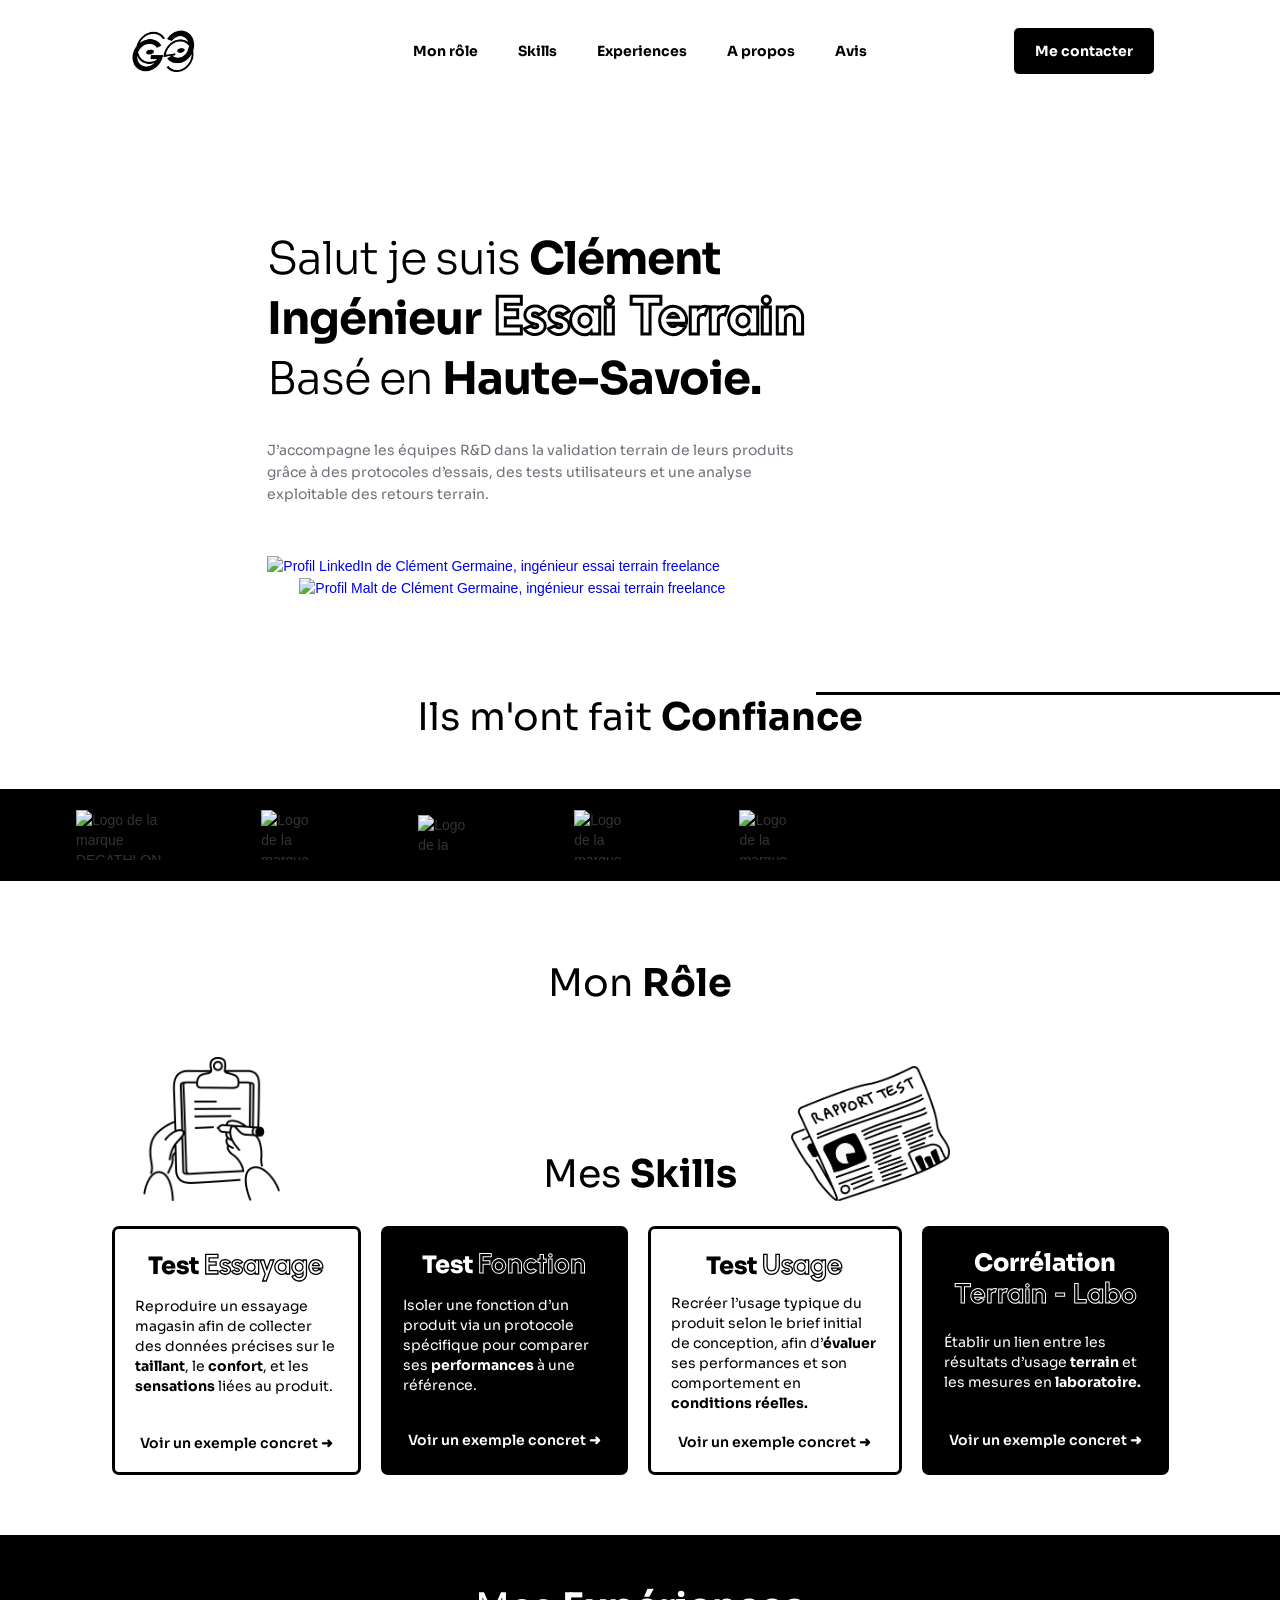
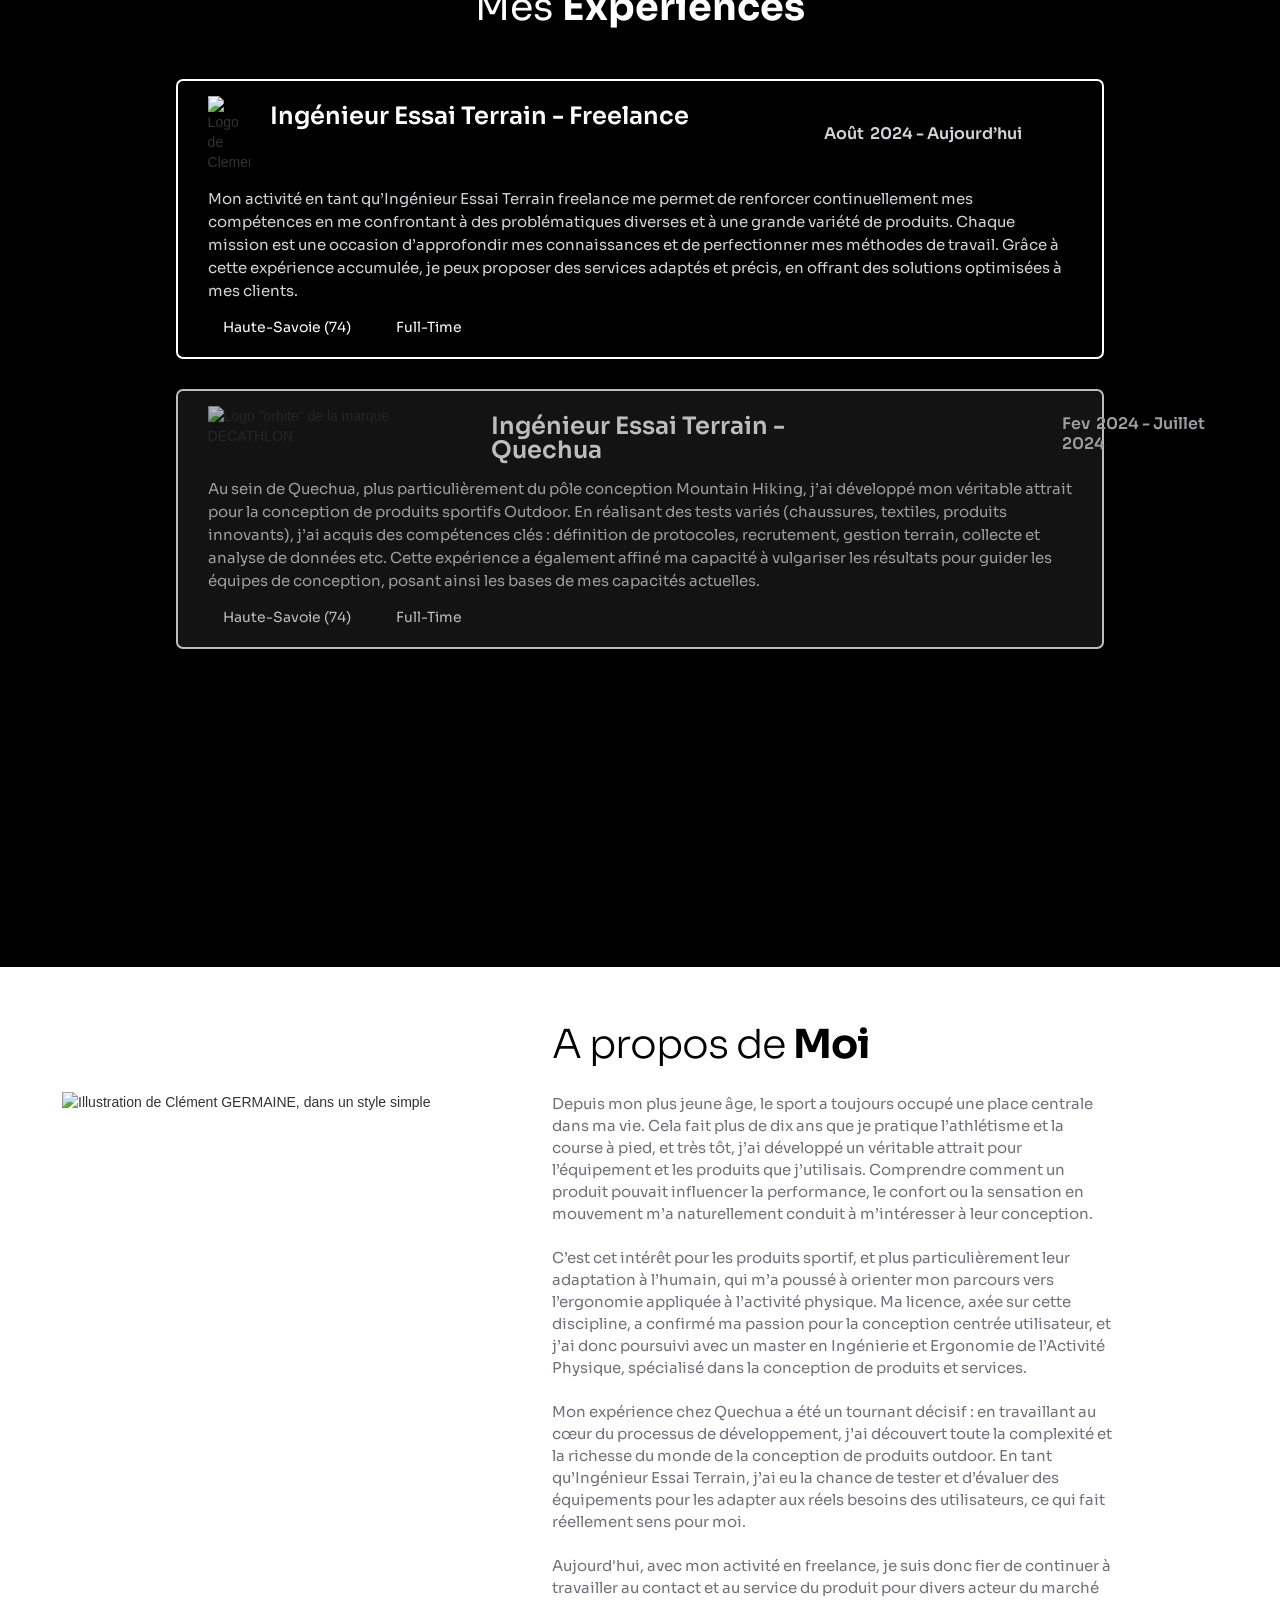
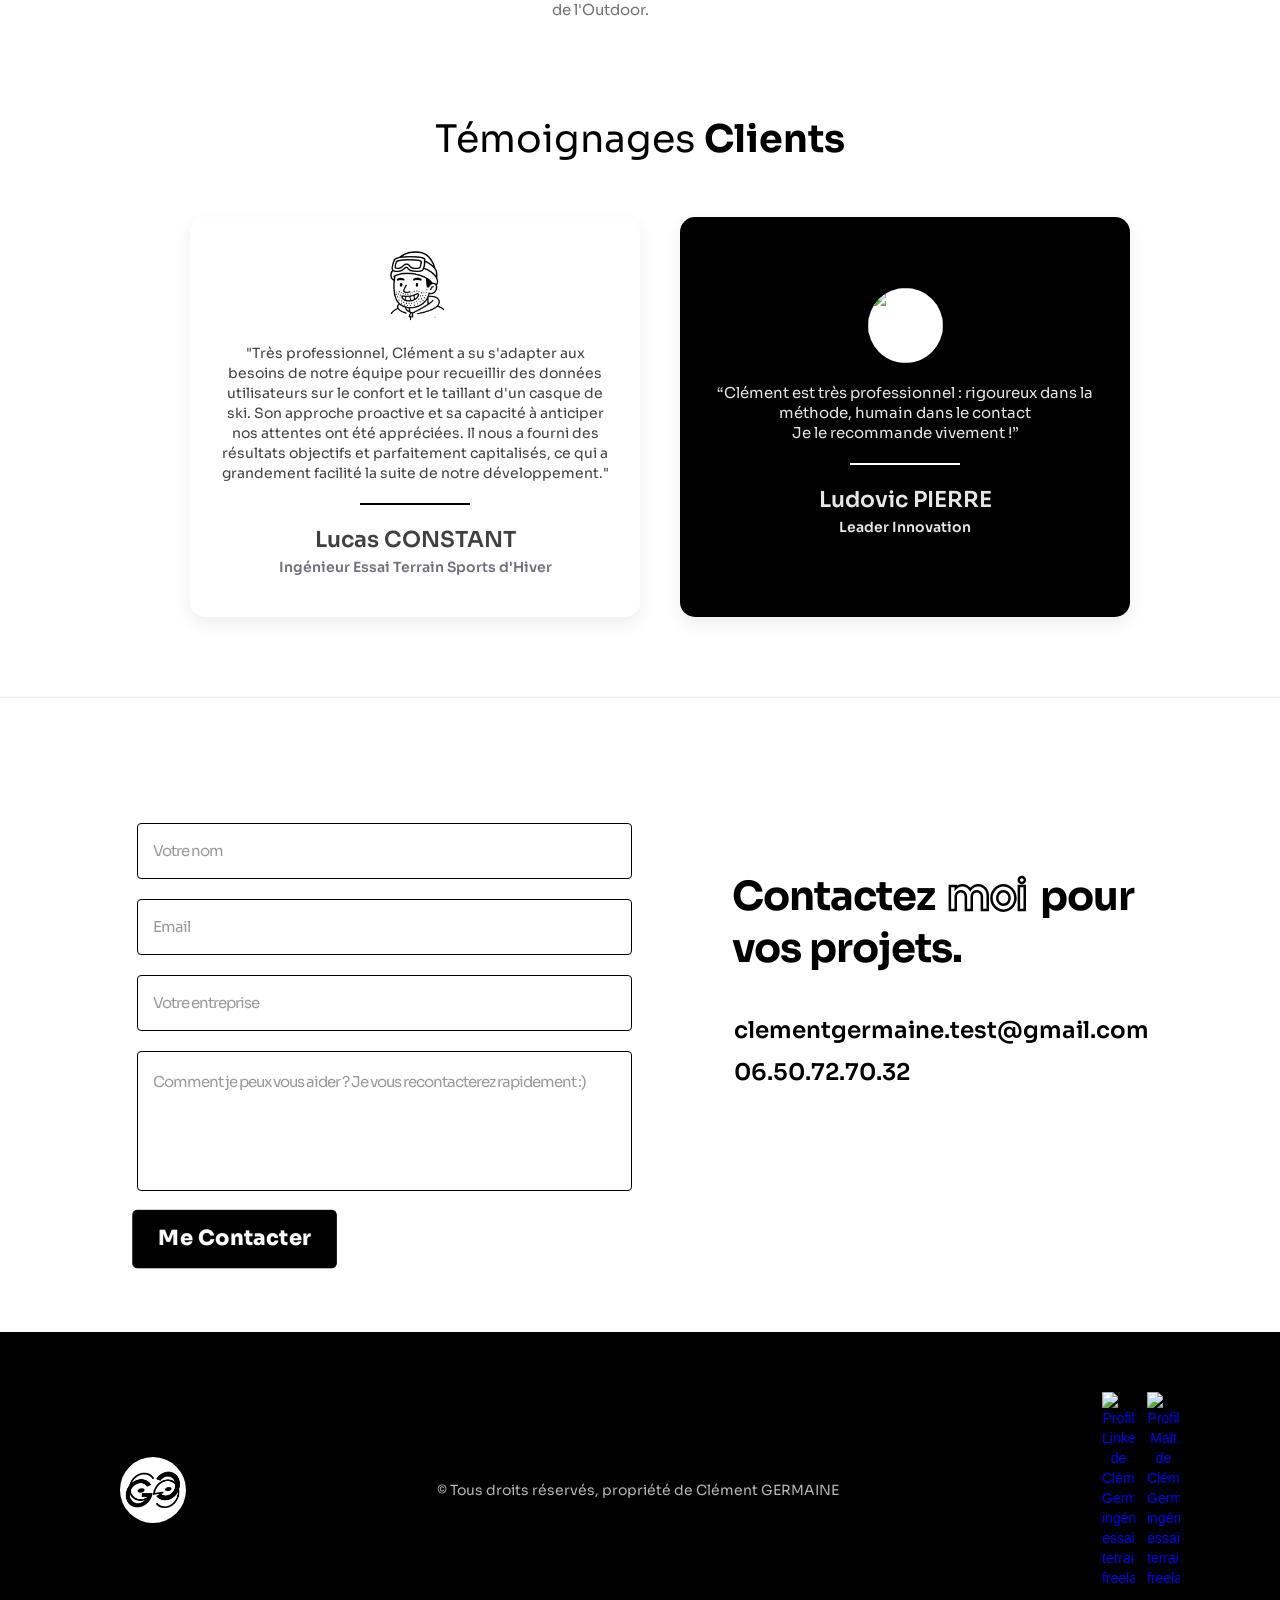
==== commit e4f33ea9: "fix(scroll): implement mutation observer and capture phase blocking" ====
--- a/www.clementgermaine.com/index.html
+++ b/www.clementgermaine.com/index.html
@@ -1,7 +1,51 @@
-<!DOCTYPE html><!-- Last Published: Thu Mar 26 2026 10:04:48 GMT+0000 (Coordinated Universal Time) --><html data-wf-domain="www.clementgermaine.com" data-wf-page="67829ee4c36756f3a6ecc238" data-wf-site="67829ee3c36756f3a6ecc22a">
+<!DOCTYPE html><!-- Last Published: Thu Mar 26 2026 10:04:48 GMT+0000 (Coordinated Universal Time) -->
+<html data-wf-domain="www.clementgermaine.com" data-wf-page="67829ee4c36756f3a6ecc238"
+  data-wf-site="67829ee3c36756f3a6ecc22a">
 <!-- Mirrored from www.clementgermaine.com/ by HTTrack Website Copier/3.x [XR&CO'2014], Thu, 26 Mar 2026 20:43:25 GMT -->
-<!-- Added by HTTrack --><meta http-equiv="content-type" content="text/html;charset=utf-8" /><!-- /Added by HTTrack -->
-<head><meta charset="utf-8"/><title>Clément Germaine - Ingénieur Essai Terrain Freelance</title><meta content="J’accompagne les équipes R&amp;D dans la validation terrain de leurs produits grâce à des protocoles d’essais, des tests utilisateurs et une analyse exploitable des retours terrain." name="description"/><meta content="Clément Germaine - Ingénieur Essai Terrain Freelance" property="og:title"/><meta content="J’accompagne les équipes R&amp;D dans la validation terrain de leurs produits grâce à des protocoles d’essais, des tests utilisateurs et une analyse exploitable des retours terrain." property="og:description"/><meta content="https://cdn.prod.website-files.com/67829ee3c36756f3a6ecc22a/679f6c92dc68e13121b8578a_TETE%20Clément%20sharelink.svg" property="og:image"/><meta content="Clément Germaine - Ingénieur Essai Terrain Freelance" property="twitter:title"/><meta content="J’accompagne les équipes R&amp;D dans la validation terrain de leurs produits grâce à des protocoles d’essais, des tests utilisateurs et une analyse exploitable des retours terrain." property="twitter:description"/><meta content="https://cdn.prod.website-files.com/67829ee3c36756f3a6ecc22a/679f6c92dc68e13121b8578a_TETE%20Clément%20sharelink.svg" property="twitter:image"/><meta property="og:type" content="website"/><meta content="summary_large_image" name="twitter:card"/><meta content="width=device-width, initial-scale=1" name="viewport"/><meta content="google-site-verification=yok_0mXa-7q_zne-QYN9Gtq7RwWHLyAfCM6jNNq1LQQ" name="google-site-verification"/><link href="../cdn.prod.website-files.com/67829ee3c36756f3a6ecc22a/css/clementgermainetest.webflow.shared.6913aacbc.css" rel="stylesheet" type="text/css" integrity="sha384-aROqy8EKxGooLYUNTAC8/PfZIPrU8uTzPakbbJoiKevB6owCmvp8vyFS7Gu2NcBy" crossorigin="anonymous"/><link href="https://fonts.googleapis.com/" rel="preconnect"/><link href="https://fonts.gstatic.com/" rel="preconnect" crossorigin="anonymous"/><script src="../ajax.googleapis.com/ajax/libs/webfont/1.6.26/webfont.js" type="text/javascript"></script><script type="text/javascript">WebFont.load({  google: {    families: ["Varela Round:400","Fragment Mono:300,400,500,600,700","Roboto:300,400,500,600,700","Sora:300,400,500,600,700","Urbanist:300,400,500,600,700"]  }});</script><script type="text/javascript">!function(o,c){var n=c.documentElement,t=" w-mod-";n.className+=t+"js",("ontouchstart"in o||o.DocumentTouch&&c instanceof DocumentTouch)&&(n.className+=t+"touch")}(window,document);</script><link href="../cdn.prod.website-files.com/67829ee3c36756f3a6ecc22a/679217bfdbd9617b04b9ee1a_Favicon.png" rel="shortcut icon" type="image/x-icon"/><link href="../cdn.prod.website-files.com/67829ee3c36756f3a6ecc22a/67921943ee72c2d0506386f4_Fichier%2010.png" rel="apple-touch-icon"/><script type="application/ld+json">
+<!-- Added by HTTrack -->
+<meta http-equiv="content-type" content="text/html;charset=utf-8" /><!-- /Added by HTTrack -->
+
+<head>
+  <meta charset="utf-8" />
+  <title>Clément Germaine - Ingénieur Essai Terrain Freelance</title>
+  <meta
+    content="J’accompagne les équipes R&amp;D dans la validation terrain de leurs produits grâce à des protocoles d’essais, des tests utilisateurs et une analyse exploitable des retours terrain."
+    name="description" />
+  <meta content="Clément Germaine - Ingénieur Essai Terrain Freelance" property="og:title" />
+  <meta
+    content="J’accompagne les équipes R&amp;D dans la validation terrain de leurs produits grâce à des protocoles d’essais, des tests utilisateurs et une analyse exploitable des retours terrain."
+    property="og:description" />
+  <meta
+    content="https://cdn.prod.website-files.com/67829ee3c36756f3a6ecc22a/679f6c92dc68e13121b8578a_TETE%20Clément%20sharelink.svg"
+    property="og:image" />
+  <meta content="Clément Germaine - Ingénieur Essai Terrain Freelance" property="twitter:title" />
+  <meta
+    content="J’accompagne les équipes R&amp;D dans la validation terrain de leurs produits grâce à des protocoles d’essais, des tests utilisateurs et une analyse exploitable des retours terrain."
+    property="twitter:description" />
+  <meta
+    content="https://cdn.prod.website-files.com/67829ee3c36756f3a6ecc22a/679f6c92dc68e13121b8578a_TETE%20Clément%20sharelink.svg"
+    property="twitter:image" />
+  <meta property="og:type" content="website" />
+  <meta content="summary_large_image" name="twitter:card" />
+  <meta content="width=device-width, initial-scale=1" name="viewport" />
+  <meta content="google-site-verification=yok_0mXa-7q_zne-QYN9Gtq7RwWHLyAfCM6jNNq1LQQ"
+    name="google-site-verification" />
+  <link
+    href="../cdn.prod.website-files.com/67829ee3c36756f3a6ecc22a/css/clementgermainetest.webflow.shared.6913aacbc.css"
+    rel="stylesheet" type="text/css" integrity="sha384-aROqy8EKxGooLYUNTAC8/PfZIPrU8uTzPakbbJoiKevB6owCmvp8vyFS7Gu2NcBy"
+    crossorigin="anonymous" />
+  <link href="https://fonts.googleapis.com/" rel="preconnect" />
+  <link href="https://fonts.gstatic.com/" rel="preconnect" crossorigin="anonymous" />
+  <script src="../ajax.googleapis.com/ajax/libs/webfont/1.6.26/webfont.js" type="text/javascript"></script>
+  <script
+    type="text/javascript">WebFont.load({ google: { families: ["Varela Round:400", "Fragment Mono:300,400,500,600,700", "Roboto:300,400,500,600,700", "Sora:300,400,500,600,700", "Urbanist:300,400,500,600,700"] } });</script>
+  <script
+    type="text/javascript">!function (o, c) { var n = c.documentElement, t = " w-mod-"; n.className += t + "js", ("ontouchstart" in o || o.DocumentTouch && c instanceof DocumentTouch) && (n.className += t + "touch") }(window, document);</script>
+  <link href="../cdn.prod.website-files.com/67829ee3c36756f3a6ecc22a/679217bfdbd9617b04b9ee1a_Favicon.png"
+    rel="shortcut icon" type="image/x-icon" />
+  <link href="../cdn.prod.website-files.com/67829ee3c36756f3a6ecc22a/67921943ee72c2d0506386f4_Fichier%2010.png"
+    rel="apple-touch-icon" />
+  <script type="application/ld+json">
 {
   "@context": "https://schema.org",
   "@graph": [
@@ -113,179 +157,1575 @@
 }
 </script>
 
-<style>
-  /* Quand les yeux s’activent, on affiche le globe blanc
+  <style>
+    /* Quand les yeux s’activent, on affiche le globe blanc
      (il vient recouvrir le rond noir du logo) */
-  .logo-eyes-wrapper.eyes-active .eye-ball {
-    opacity: 1;
-    transition: opacity 0.15s ease-out;
-  }
-
-  /* Animation de clignement */
-  @keyframes eye-blink {
-    0%   { transform: scaleY(1); }
-    40%  { transform: scaleY(0.15); }
-    60%  { transform: scaleY(0.15); }
-    100% { transform: scaleY(1); }
-  }
-
-  .logo-eyes-wrapper.eyes-blink .eye-ball {
-    animation: eye-blink 0.25s ease-out;
-  }
-</style>
-
-<style>
-  /* Parent bandeau noir : on masque ce qui dépasse */
-  .SocialProof-DivText {
-    overflow: hidden;
-  }
-
-  /* Track qui défile (la div avec la classe "logos-track-anim") */
-  .logos-track-anim {
-    display: flex;
-    flex-wrap: nowrap;
-    animation: logos-scroll 20s linear infinite;
-  }
-
-  /* Chaque rangée de logos */
-  .Logo-Container {
-    display: flex;
-    flex: 0 0 auto; /* largeur = contenu, ne pas se shrink */
-  }
-
-  /* Espacement entre les logos (adapter si besoin) */
-  .Logo-Container .Logo-image {
-    margin-right: 4rem;
-  }
-
-  /* Animation infinie */
-  @keyframes logos-scroll {
-    from {
-      transform: translateX(0);
+    .logo-eyes-wrapper.eyes-active .eye-ball {
+      opacity: 1;
+      transition: opacity 0.15s ease-out;
     }
-    to {
-      transform: translateX(-50%);
+
+    /* Animation de clignement */
+    @keyframes eye-blink {
+      0% {
+        transform: scaleY(1);
+      }
+
+      40% {
+        transform: scaleY(0.15);
+      }
+
+      60% {
+        transform: scaleY(0.15);
+      }
+
+      100% {
+        transform: scaleY(1);
+      }
     }
-  }
-</style>
-<!-- Brevo Conversations {literal} -->
-<script>
-    (function(d, w, c) {
-        w.BrevoConversationsID = '692f0451dc16e7bc590a6329';
-        w[c] = w[c] || function() {
-            (w[c].q = w[c].q || []).push(arguments);
-        };
-        var s = d.createElement('script');
-        s.async = true;
-        s.src = '../conversations-widget.brevo.com/brevo-conversations.js';
-        if (d.head) d.head.appendChild(s);
+
+    .logo-eyes-wrapper.eyes-blink .eye-ball {
+      animation: eye-blink 0.25s ease-out;
+    }
+  </style>
+
+  <style>
+    /* Parent bandeau noir : on masque ce qui dépasse */
+    .SocialProof-DivText {
+      overflow: hidden;
+    }
+
+    /* Track qui défile (la div avec la classe "logos-track-anim") */
+    .logos-track-anim {
+      display: flex;
+      flex-wrap: nowrap;
+      animation: logos-scroll 20s linear infinite;
+    }
+
+    /* Chaque rangée de logos */
+    .Logo-Container {
+      display: flex;
+      flex: 0 0 auto;
+      /* largeur = contenu, ne pas se shrink */
+    }
+
+    /* Espacement entre les logos (adapter si besoin) */
+    .Logo-Container .Logo-image {
+      margin-right: 4rem;
+    }
+
+    /* Animation infinie */
+    @keyframes logos-scroll {
+      from {
+        transform: translateX(0);
+      }
+
+      to {
+        transform: translateX(-50%);
+      }
+    }
+  </style>
+  <!-- Brevo Conversations {literal} -->
+  <script>
+    (function (d, w, c) {
+      w.BrevoConversationsID = '692f0451dc16e7bc590a6329';
+      w[c] = w[c] || function () {
+        (w[c].q = w[c].q || []).push(arguments);
+      };
+      var s = d.createElement('script');
+      s.async = true;
+      s.src = '../conversations-widget.brevo.com/brevo-conversations.js';
+      if (d.head) d.head.appendChild(s);
     })(document, window, 'BrevoConversations');
-</script>
-<!-- /Brevo Conversations {/literal} -->
-
-</head><body class="body"><div data-animation="default" class="navbar-2 w-nav" data-easing2="ease" data-easing="ease" data-collapse="small" style="opacity:0" data-w-id="9c36b7c5-221f-60b7-822e-1d0279654bba" role="banner" data-no-scroll="1" data-duration="400" data-doc-height="1"><div class="container w-container"><div class="div-block-10"><a href="#" class="brand w-nav-brand"><div class="logo-eyes-wrapper"><img src="../cdn.prod.website-files.com/67829ee3c36756f3a6ecc22a/67921943ee72c2d0506386f4_Fichier%2010.png" loading="lazy" width="75" alt="Logo Clément Germaine, ingénieur essai terrain freelance : deux yeux stylisés formés par les initiales C et G, symbolisant l’observation du terrain et l’analyse des tests produits." class="image-3"/><div class="eye eye-left"><div class="eye-ball"><div class="pupil"></div></div></div><div class="eye eye-right"><div class="eye-ball right"><div class="pupil"></div></div></div></div></a></div><nav role="navigation" class="nav-menu w-nav-menu"><a href="#Mon-role-section" class="nav-link w-nav-link">Mon rôle</a><a href="#Skills" class="nav-link w-nav-link">Skills</a><a href="#Experiences" class="nav-link w-nav-link">Experiences</a><a href="#A-propos" class="nav-link w-nav-link">A propos</a><a href="#AVIS-tel" class="nav-link w-nav-link">Avis</a><a href="#CTA" class="nav-link me-contacter-mobile w-nav-link">Me contacter</a></nav><div class="div-block-9"><a data-w-id="ba47ab48-7be7-684a-abe9-e5a6be46b366" href="#CTA" class="nav-link button easter w-nav-link">Me contacter</a><div class="menu-button w-nav-button"><div class="w-icon-nav-menu"></div></div></div></div></div><section class="hero-section"><div class="w-layout-blockcontainer container-2 w-container"><div class="w-layout-blockcontainer hero-flexbox w-container"><div data-w-id="d5a10e1d-e530-18db-1d6d-e7559514c296" style="-webkit-transform:translate3d(-150%, 0, 0) scale3d(1, 1, 1) rotateX(0) rotateY(0) rotateZ(0) skew(0, 0);-moz-transform:translate3d(-150%, 0, 0) scale3d(1, 1, 1) rotateX(0) rotateY(0) rotateZ(0) skew(0, 0);-ms-transform:translate3d(-150%, 0, 0) scale3d(1, 1, 1) rotateX(0) rotateY(0) rotateZ(0) skew(0, 0);transform:translate3d(-150%, 0, 0) scale3d(1, 1, 1) rotateX(0) rotateY(0) rotateZ(0) skew(0, 0);opacity:0" class="w-layout-blockcontainer left-block w-container"><h1 class="heading">Salut je suis <strong data-w-id="6d166831-216b-2da6-89f2-130f83d6a37f" class="bold-text">Clément<br/></strong><strong>Ingénieur</strong><strong class="heading-alternative"> Essai Terrain<br/></strong>Basé en <strong>Haute-Savoie. </strong></h1><p class="paragraph">J’accompagne les équipes R&amp;D dans la validation terrain de leurs produits grâce à des protocoles d’essais, des tests utilisateurs et une analyse exploitable des retours terrain.</p><div class="w-layout-blockcontainer container-3 w-container"><a data-w-id="cef2b7cd-f58d-084a-900b-bf64e542f4eb" href="https://www.linkedin.com/in/clément-germaine-677971250" target="_blank" class="w-inline-block"><img src="https://cdn.prod.website-files.com/67829ee3c36756f3a6ecc22a/679cdc319b55ed1cdc301ea6_Boutton Linkedin.svg" loading="lazy" alt="Profil LinkedIn de Clément Germaine, ingénieur essai terrain freelance" class="button"/></a><a href="https://www.malt.fr/profile/clementgermaine" target="_blank" class="link-block w-inline-block"><img src="https://cdn.prod.website-files.com/67829ee3c36756f3a6ecc22a/679cdbffffc710d89d99da72_Bouton Malt.svg" loading="lazy" alt="Profil Malt de Clément Germaine, ingénieur essai terrain freelance" class="image-2"/></a></div></div><div data-w-id="307d71ba-5214-f592-d3cf-312023e8e2c3" style="-webkit-transform:translate3d(175%, 0, 0) scale3d(1, 1, 1) rotateX(0) rotateY(0) rotateZ(0) skew(0, 0);-moz-transform:translate3d(175%, 0, 0) scale3d(1, 1, 1) rotateX(0) rotateY(0) rotateZ(0) skew(0, 0);-ms-transform:translate3d(175%, 0, 0) scale3d(1, 1, 1) rotateX(0) rotateY(0) rotateZ(0) skew(0, 0);transform:translate3d(175%, 0, 0) scale3d(1, 1, 1) rotateX(0) rotateY(0) rotateZ(0) skew(0, 0);opacity:0" class="w-layout-blockcontainer right-block w-container"><img src="https://cdn.prod.website-files.com/67829ee3c36756f3a6ecc22a/679e407cd9017291e465b2ce_eastereggHeroIllu2.svg" loading="lazy" alt="" class="image-15"/><img src="https://cdn.prod.website-files.com/67829ee3c36756f3a6ecc22a/679ce41cdee208eabf0e4f59_illuHeroBis.svg" loading="lazy" alt="" class="image"/><img src="https://cdn.prod.website-files.com/67829ee3c36756f3a6ecc22a/679ce8fe4724ac0c5514b164_IlluHeroRando.svg" loading="lazy" width="450" alt="" class="image-8"/><div class="div-block-12"></div></div></div></div></section><div class="socialproof-divtext"><h1 data-w-id="2eebefa5-32c3-ac25-6fd0-4689d7f6f045" style="opacity:0" class="heading-3">Ils m&#x27;ont fait <strong>Confiance </strong></h1></div><div data-w-id="6d54e046-cfd3-002f-e72e-2c9c7f47d3be" style="opacity:0" class="socialproof-divtext carrousel-divbloc"><div class="logo-track logos-track-anim"><div class="logo-container"><img src="https://cdn.prod.website-files.com/67829ee3c36756f3a6ecc22a/69230eac2c1d044b681e90bc_Decathlon-Logo.svg" loading="lazy" alt="Logo de la marque DECATHLON" class="logo-image decathlonlogo"/><img src="https://cdn.prod.website-files.com/67829ee3c36756f3a6ecc22a/69230ead3f1bb9656841b78e_Quechua-Logo.svg" loading="lazy" alt="Logo de la marque Quechua" class="logo-image logo-phone"/><img src="https://cdn.prod.website-files.com/67829ee3c36756f3a6ecc22a/69230ead3f1bb9656841b792_Simond-Logo.svg" loading="lazy" alt="Logo de la marque SIMOND" class="logo-image simond-logo logo-phone"/><img src="https://cdn.prod.website-files.com/67829ee3c36756f3a6ecc22a/69230eacc257d57b2e512a85_Forclaz-Logo.svg" loading="lazy" alt="Logo de la marque FORCLAZ" class="logo-image logo-phone"/><img src="https://cdn.prod.website-files.com/67829ee3c36756f3a6ecc22a/69230eacc20028e8552f9934_Wedze-Logo.svg" loading="lazy" alt="Logo de la marque WEDZE" class="logo-image wedze-logo logo-phone"/><img src="https://cdn.prod.website-files.com/67829ee3c36756f3a6ecc22a/69230eac2c1d044b681e90bc_Decathlon-Logo.svg" loading="lazy" alt="" class="logo-image"/><img src="https://cdn.prod.website-files.com/67829ee3c36756f3a6ecc22a/69230ead3f1bb9656841b78e_Quechua-Logo.svg" loading="lazy" alt="" class="logo-image logo-phone"/><img src="https://cdn.prod.website-files.com/67829ee3c36756f3a6ecc22a/69230ead3f1bb9656841b792_Simond-Logo.svg" loading="lazy" alt="" class="logo-image simond-logo logo-phone"/><img src="https://cdn.prod.website-files.com/67829ee3c36756f3a6ecc22a/69230eacc257d57b2e512a85_Forclaz-Logo.svg" loading="lazy" alt="" class="logo-image logo-phone"/><img src="https://cdn.prod.website-files.com/67829ee3c36756f3a6ecc22a/69230eacc20028e8552f9934_Wedze-Logo.svg" loading="lazy" alt="" class="logo-image wedze-logo logo-phone"/></div><div class="logo-container"><img src="https://cdn.prod.website-files.com/67829ee3c36756f3a6ecc22a/69230eac2c1d044b681e90bc_Decathlon-Logo.svg" loading="lazy" alt="" class="logo-image decathlonlogo"/><img src="https://cdn.prod.website-files.com/67829ee3c36756f3a6ecc22a/69230ead3f1bb9656841b78e_Quechua-Logo.svg" loading="lazy" alt="" class="logo-image logo-phone"/><img src="https://cdn.prod.website-files.com/67829ee3c36756f3a6ecc22a/69230ead3f1bb9656841b792_Simond-Logo.svg" loading="lazy" alt="" class="logo-image simond-logo logo-phone"/><img src="https://cdn.prod.website-files.com/67829ee3c36756f3a6ecc22a/69230eacc257d57b2e512a85_Forclaz-Logo.svg" loading="lazy" alt="" class="logo-image logo-phone"/><img src="https://cdn.prod.website-files.com/67829ee3c36756f3a6ecc22a/69230eacc20028e8552f9934_Wedze-Logo.svg" loading="lazy" alt="" class="logo-image wedze-logo logo-phone"/><img src="https://cdn.prod.website-files.com/67829ee3c36756f3a6ecc22a/69230eac2c1d044b681e90bc_Decathlon-Logo.svg" loading="lazy" alt="" class="logo-image"/><img src="https://cdn.prod.website-files.com/67829ee3c36756f3a6ecc22a/69230ead3f1bb9656841b78e_Quechua-Logo.svg" loading="lazy" alt="" class="logo-image logo-phone"/><img src="https://cdn.prod.website-files.com/67829ee3c36756f3a6ecc22a/69230ead3f1bb9656841b792_Simond-Logo.svg" loading="lazy" alt="" class="logo-image simond-logo logo-phone"/><img src="https://cdn.prod.website-files.com/67829ee3c36756f3a6ecc22a/69230eacc257d57b2e512a85_Forclaz-Logo.svg" loading="lazy" alt="" class="logo-image logo-phone"/><img src="https://cdn.prod.website-files.com/67829ee3c36756f3a6ecc22a/69230eacc20028e8552f9934_Wedze-Logo.svg" loading="lazy" alt="" class="logo-image wedze-logo logo-phone"/></div></div></div><section id="Mon-role-section" class="mon-role-section"><div class="w-layout-blockcontainer container-5 w-container"><h1 class="heading-3">Mon <strong>Rôle</strong></h1></div><div class="w-layout-blockcontainer container-11 w-container"><div class="div-block-13"><img src="https://cdn.prod.website-files.com/67829ee3c36756f3a6ecc22a/693edc7a3c79dbc15e55fc8b_TestTerrainV2.svg" loading="lazy" width="Auto" alt="" class="image-9"/></div><div class="div-block-14"><img src="https://cdn.prod.website-files.com/67829ee3c36756f3a6ecc22a/693edcad7e29955b1bbdcf19_RecrutementV2.svg" loading="lazy" width="547.5" data-w-id="7edfa2dc-4bf9-91fc-5a93-753a13e2a8aa" alt="" class="image-10"/></div><div class="div-block-15"><img src="../cdn.prod.website-files.com/67829ee3c36756f3a6ecc22a/679c91db68fb641d4c1457ad_Recueil%20du%20besoin.png" loading="lazy" width="547.5" data-w-id="d1805623-73c4-8735-487e-91a362ee1392" alt="" class="image-11"/></div><div class="div-block-16"><img src="https://cdn.prod.website-files.com/67829ee3c36756f3a6ecc22a/693edcc48d14ce23f4a9697a_TraitementDataV2.svg" loading="lazy" width="845" data-w-id="c40c9528-ebb3-27d3-37a9-b1cdcfa6359e" alt="" class="image-12"/></div><div class="div-block-17"><img src="../cdn.prod.website-files.com/67829ee3c36756f3a6ecc22a/679e202247ababc340064abf_Capitalisation%20%404x.png" loading="lazy" width="352.5" data-w-id="be7356a6-d5d0-13fe-68ac-700d8f49bbe5" alt="" class="image-13"/></div><div class="div-block-18"><img src="https://cdn.prod.website-files.com/67829ee3c36756f3a6ecc22a/693edccffcf2a6db262c6f0d_PrezV2.svg" loading="lazy" width="458" data-w-id="e1e1444f-d1e0-d915-3306-8313d57a9382" alt="" class="image-14"/></div><div><img src="../cdn.prod.website-files.com/67829ee3c36756f3a6ecc22a/679f2c66e23fb32e2b43eb62_Protocole.png" loading="lazy" width="500" data-w-id="7d2f46f9-1de7-bdc5-7b78-7131c7f58afc" alt="" srcset="https://cdn.prod.website-files.com/67829ee3c36756f3a6ecc22a/679f2c66e23fb32e2b43eb62_Protocole-p-500.png 500w, https://cdn.prod.website-files.com/67829ee3c36756f3a6ecc22a/679f2c66e23fb32e2b43eb62_Protocole.png 1000w" sizes="(max-width: 767px) 100vw, 500px" class="image-17 protocole"/></div><div class="carte-texte protocole"><h1 class="heading-5">Elaboration du protocole</h1><p class="paragraph-6">Concevoir une méthodologie rigoureuse garantissant un test fiable adapté aux objectifs définis.</p></div><div class="carte-texte recueil-du-besoin"><h1 class="heading-5">Recueil du besoin</h1><p class="paragraph-6">Comprendre les attentes du projet en échangeant avec les parties prenantes pour définir les objectifs et les contraintes du test.</p></div><div class="carte-texte recrutement"><h1 class="heading-5 recrutementheading">Recrutement des testeurs</h1><p class="paragraph-6">Sélectionner un panel représentatif d’utilisateurs afin d’assurer la pertinence des données recueillies.</p></div><div class="carte-texte traitementdata"><h1 class="heading-5 recrutementheading">Traitement des données</h1><p class="paragraph-6">Exploiter des outils d’analyse statistique pour interpréter les résultats des tests afin d’en extraire des conclusions.</p></div><div class="carte-texte presentationresultats"><h1 class="heading-5 recrutementheading">Présentation des résultats</h1><p class="paragraph-6">Synthétiser les analyses et les données interprétées dans un format clair et exploitable pour aider à la prise de décision.</p></div><div class="carte-texte capitalisation"><h1 class="heading-5 recrutementheading">Capitalisation</h1><p class="paragraph-6">Formaliser les conclusions et recommandations dans un rapport structuré afin d&#x27;assurer la pérennité des apprentissages liés au test.</p></div><div class="carte-texte testterrain"><h1 class="heading-5 recrutementheading">Test terrain</h1><p class="paragraph-6">Mettre en œuvre le protocole avec les testeurs dans des conditions réelles afin de collecter les données.</p></div><div data-w-id="292c812e-889e-34d1-7d93-8c946a4bcd67" class="divpourhovertest"></div></div><div class="w-layout-blockcontainer mon-role-container-tablette w-container"><div class="w-layout-hflex flex-block-3"><div class="bloc-de-gauche"><img src="../cdn.prod.website-files.com/67829ee3c36756f3a6ecc22a/679c91db68fb641d4c1457ad_Recueil%20du%20besoin.png" loading="lazy" width="145" alt="" class="image-20"/></div><div class="bloc-de-droite"><h1 class="heading-7">Recueil du besoin</h1><p class="paragraph-7">Comprendre les attentes du projet en échangeant avec les parties prenantes pour définir les objectifs et les contraintes du test.</p></div></div><div class="w-layout-hflex flex-block-3 protocole"><div class="bloc-de-droite protocle"><h1 class="heading-7">Elaboration du protocole</h1><p class="paragraph-7">Concevoir une méthodologie rigoureuse garantissant un test fiable adapté aux objectifs.</p></div><div class="bloc-de-gauche protocole"><img src="../cdn.prod.website-files.com/67829ee3c36756f3a6ecc22a/679f2c66e23fb32e2b43eb62_Protocole.png" loading="lazy" width="145" sizes="145px" alt="" srcset="https://cdn.prod.website-files.com/67829ee3c36756f3a6ecc22a/679f2c66e23fb32e2b43eb62_Protocole-p-500.png 500w, https://cdn.prod.website-files.com/67829ee3c36756f3a6ecc22a/679f2c66e23fb32e2b43eb62_Protocole.png 1000w" class="image-19"/></div></div></div><div class="w-layout-hflex flex-block-3"><div class="bloc-de-gauche"><img src="https://cdn.prod.website-files.com/67829ee3c36756f3a6ecc22a/693edcad7e29955b1bbdcf19_RecrutementV2.svg" loading="lazy" width="145" alt=""/></div><div class="bloc-de-droite"><h1 class="heading-7">Recrutement des testeurs</h1><p class="paragraph-7">Sélectionner un panel représentatif d’utilisateurs afin d’assurer la pertinence des données recueillies.</p></div></div><div class="w-layout-hflex flex-block-3 protocole"><div class="bloc-de-droite protocle"><h1 class="heading-7">Test terrain</h1><p class="paragraph-7">Mettre en œuvre le protocole avec les testeurs dans des conditions réelles afin de collecter les données.</p></div><div class="bloc-de-gauche protocole"><img src="https://cdn.prod.website-files.com/67829ee3c36756f3a6ecc22a/693edc7a3c79dbc15e55fc8b_TestTerrainV2.svg" loading="lazy" width="145" alt="" class="image-19"/></div></div><div class="w-layout-hflex flex-block-3"><div class="bloc-de-gauche"><img src="https://cdn.prod.website-files.com/67829ee3c36756f3a6ecc22a/693edcc48d14ce23f4a9697a_TraitementDataV2.svg" loading="lazy" width="145" alt=""/></div><div class="bloc-de-droite"><h1 class="heading-7">Traitement des données</h1><p class="paragraph-7">Exploiter des outils d’analyse statistique pour interpréter les résultats des tests, et comprendre les retours utilisateurs afin d’en extraire des conclusions.</p></div></div><div class="w-layout-hflex flex-block-3 protocole"><div class="bloc-de-droite protocle"><h1 class="heading-7">Présentation des résultats</h1><p class="paragraph-7">Synthétiser les analyses et les insights dans un format clair et exploitable pour aider à la prise de décision par les équipes de conception.</p></div><div class="bloc-de-gauche protocole"><img src="https://cdn.prod.website-files.com/67829ee3c36756f3a6ecc22a/693edccffcf2a6db262c6f0d_PrezV2.svg" loading="lazy" width="145" alt="" class="image-19"/></div></div><div class="w-layout-hflex flex-block-3"><div class="bloc-de-gauche"><img src="../cdn.prod.website-files.com/67829ee3c36756f3a6ecc22a/679e202247ababc340064abf_Capitalisation%20%404x.png" loading="lazy" width="145" alt=""/></div><div class="bloc-de-droite"><h1 class="heading-7">Capitalisation</h1><p class="paragraph-7"><strong> </strong>Formaliser les conclusions et recommandations dans un rapport structuré pour assurer la pérennité des apprentissages liés au test.</p></div></div></section><section id="Skills" class="section-mes-skills"><div class="w-layout-blockcontainer container-5 w-container"><h1 class="heading-3">Mes <strong>Skills</strong></h1></div><div class="w-layout-blockcontainer container-6 w-container"><div class="w-layout-hflex flex-block-2"><div data-w-id="03aefcd1-c643-31c9-c9ba-65a0383e43eb" class="w-layout-blockcontainer carteskills alternative tablette w-container"><h3 class="heading-4 alternative tablette">Test <strong class="bold-alternative tablette">Essayage</strong></h3><p class="paragraph-2 alternative tablette">Reproduire un essayage magasin afin de collecter des données précises sur le <strong>taillant</strong>, le <strong>confort</strong>, et les <strong>sensations </strong>liées au produit.</p><a href="#" data-w-id="f6f9ccf3-57f7-7a9e-20f0-7fc47e807b39" class="bouton-ensavoirplus js-open-popup w-button">Voir un exemple concret ➜ </a></div><div data-w-id="3b213d80-b59e-f377-7452-51c6fe3750b2" class="w-layout-blockcontainer carteskills tablette contourblanc w-container"><h3 class="heading-4 tabletteskillsheading">Test <strong class="bold-alternative-black tablettealterntativeskillsheading">Fonction</strong></h3><p class="paragraph-2 alternativeskillparagraphtablette">Isoler une fonction d’un produit via un protocole spécifique pour comparer ses <strong>performances </strong>à une référence.</p><a href="#" data-w-id="a5d239cf-55ec-6f76-629d-6a91cc341db8" class="bouton-ensavoirplus js-open-popup ghost-button boutontf-tablette w-button">Voir un exemple concret ➜</a></div><div data-w-id="9a54ee7a-2938-a27a-748c-8d60191e7bfb" class="w-layout-blockcontainer carteskills alternative w-container"><h3 class="heading-4 alternative pop-up3-heading">Test <strong class="bold-alternative">Usage</strong></h3><p class="paragraph-2 alternative pop-up3">Recréer l’usage typique du produit selon le brief initial de conception, afin d’<strong>évaluer</strong> ses performances et son comportement en <strong>conditions réelles.</strong></p><a href="#" data-w-id="1bda0984-a5f8-fd5d-0cd1-be91db71747f" class="bouton-ensavoirplus js-open-popup bouton-pop-up3 boutontu-tablette w-button">Voir un exemple concret ➜ </a></div><div data-w-id="85f7b173-60e4-36d0-0036-d419d9303acd" class="w-layout-blockcontainer carteskills w-container"><h3 class="heading-4">Corrélation <br/><strong class="bold-alternative-black">Terrain - Labo</strong></h3><p class="paragraph-2 pop-up4">Établir un lien entre les résultats d’usage <strong>terrain </strong>et les mesures en <strong>laboratoire.</strong></p><a href="#" data-w-id="a9fa01d5-e2c4-27cc-4ea6-10d86ba85995" class="bouton-ensavoirplus js-open-popup ghost-button w-button">Voir un exemple concret ➜</a></div></div></div></section><div data-w-id="376eabd8-8aa0-5a22-3e25-41deb23da42d" class="pop-up"><div data-w-id="565ecbeb-8e02-cd93-a30d-25f56a268d27" class="pop-pop-overlay js-close-popup"></div><div class="pop-up-item"><div class="titre-pop-up-skill-fitting"><h1 class="heading-8 titre-pop-up1">Test</h1><h1 class="bold-alternative fitting-pop-up">Essayage</h1></div><div class="div-block-21"><h2 class="heading-cta-pop-up">Contexte :</h2><p class="paragraph-context pop-up-line-height">Une marque me contacte pour évaluer un prototype d&#x27;entrée de gamme en cours de développement.<br/><strong>L’enjeu : </strong>valider que la nouvelle version offre <strong>une meilleure expérience chaussante</strong> que le modèle actuellement vendu en magasin.</p><h2 class="heading-cta-pop-up">Objectifs du test : </h2><div class="w-layout-hflex flexbox-r-sultats"><p id="w-node-dbc0ff92-55e2-1b4b-4f40-0072d0256df0-a6ecc238" class="paragraph-context pop-up-line-height paragraph-objectif">L’équipe projet souhaite savoir :<br/>- si le prototype offre un meilleur confort global<br/>- s’il génère des inconforts importants non identifiés jusqu’ici<br/>- si le taillant <em>(longueur, largeur, maintien talon…) </em>est cohérent<br/>- et enfin, si des modifications sont nécessaires avant de lancer l’industrialisation</p><img src="../cdn.prod.website-files.com/67829ee3c36756f3a6ecc22a/6925b05902c9af6561d247d9_Fitting%20illustration%20carte%20%404x.png" loading="lazy" width="1149" sizes="100vw" alt="" srcset="https://cdn.prod.website-files.com/67829ee3c36756f3a6ecc22a/6925b05902c9af6561d247d9_Fitting%20illustration%20carte%20%404x-p-500.png 500w, https://cdn.prod.website-files.com/67829ee3c36756f3a6ecc22a/6925b05902c9af6561d247d9_Fitting%20illustration%20carte%20%404x-p-800.png 800w, https://cdn.prod.website-files.com/67829ee3c36756f3a6ecc22a/6925b05902c9af6561d247d9_Fitting%20illustration%20carte%20%404x-p-1080.png 1080w, https://cdn.prod.website-files.com/67829ee3c36756f3a6ecc22a/6925b05902c9af6561d247d9_Fitting%20illustration%20carte%20%404x-p-1600.png 1600w, https://cdn.prod.website-files.com/67829ee3c36756f3a6ecc22a/6925b05902c9af6561d247d9_Fitting%20illustration%20carte%20%404x-p-2000.png 2000w, https://cdn.prod.website-files.com/67829ee3c36756f3a6ecc22a/6925b05902c9af6561d247d9_Fitting%20illustration%20carte%20%404x.png 2298w" class="image-24"/></div><div class="w-layout-hflex flexbox-r-sultats flexbox-r-sultats-mobile"><p id="w-node-_9b3d4e80-cc3d-18b3-5c1f-e41d726da5ef-a6ecc238" class="paragraph-context pop-up-line-height paragraph-objectif">L’équipe projet souhaite savoir :<br/>- si le prototype offre un meilleur confort global<br/>- s’il génère des inconforts importants non identifiés jusqu’ici<br/>- si le taillant <em>(longueur, largeur, maintien talon…) </em>est cohérent<br/>- et enfin, si des modifications sont nécessaires avant de lancer l’industrialisation</p><img src="../cdn.prod.website-files.com/67829ee3c36756f3a6ecc22a/6925b05902c9af6561d247d9_Fitting%20illustration%20carte%20%404x.png" loading="lazy" width="1149" sizes="100vw" alt="" srcset="https://cdn.prod.website-files.com/67829ee3c36756f3a6ecc22a/6925b05902c9af6561d247d9_Fitting%20illustration%20carte%20%404x-p-500.png 500w, https://cdn.prod.website-files.com/67829ee3c36756f3a6ecc22a/6925b05902c9af6561d247d9_Fitting%20illustration%20carte%20%404x-p-800.png 800w, https://cdn.prod.website-files.com/67829ee3c36756f3a6ecc22a/6925b05902c9af6561d247d9_Fitting%20illustration%20carte%20%404x-p-1080.png 1080w, https://cdn.prod.website-files.com/67829ee3c36756f3a6ecc22a/6925b05902c9af6561d247d9_Fitting%20illustration%20carte%20%404x-p-1600.png 1600w, https://cdn.prod.website-files.com/67829ee3c36756f3a6ecc22a/6925b05902c9af6561d247d9_Fitting%20illustration%20carte%20%404x-p-2000.png 2000w, https://cdn.prod.website-files.com/67829ee3c36756f3a6ecc22a/6925b05902c9af6561d247d9_Fitting%20illustration%20carte%20%404x.png 2298w" class="image-24"/></div><div class="protocole-card"><h2 class="heading-cta-pop-up protocole-card-title">Protocole : </h2><p class="paragraph-context pop-up-line-height pop-up-text-maxwidth">Pour obtenir des données fiables, j’ai recruté <strong>15 testeurs</strong>, tous dans la pointure correspondant au prototype. Ces testeurs ont testé le prototype et une paire de référence, en l’occurence la paire actuellement en rayon.<br/>‍<br/>Chaque session dure <strong>30 minutes</strong>, en individuel, et suit un protocole strict :<br/>1) Accueil + explication transparente du déroulé<br/>2) Relevé des mesures des pieds dans des zones clés <br/>3) Test à l’aveugle (lunettes obstruant la vue pour limiter les biais esthétiques) et dans un ordre randomisé <br/>5) 5 minutes de marche + passage sur un module de test<br/>6)  Réponse à un questionnaire précis sur : facilité d’enfilage &amp; de serrage / confort &amp; inconforts / taillant<em> (longueur, largeur avant-pied, volume, maintien talon…) </em>projection &amp; désirabilité.<br/>‍<br/><strong>Ce protocole permet d’obtenir une comparaison objective et reproductible, centrée sur le ressenti chaussant réel.</strong></p></div><h2 class="heading-cta-pop-up">Résultats : </h2><div class="w-layout-hflex flexbox-r-sultats comboclass-r-sultats"><p id="w-node-_99ecd2c8-afb1-4b72-e7dc-f27804b290df-a6ecc238" class="paragraph-context pop-up-line-height">Quelques insights forts issus du test :<br/>‍<strong class="h3-heading">Confort :<br/>‍</strong>→ Pas de différence significative en confort global<br/>→ Mais légère tendance en faveur du modèle actuel <br/>‍<br/>‍<strong class="h3-heading">Inconforts :<br/>‍</strong>→<strong> 64 %</strong> des testeuses citent au moins 1 inconfort sur le prototype<br/>Les plus fréquents :<br/>1) <strong>Frottement au talon</strong> <em>(touche 21% des testeuses à une intensité moyenne de 3/5)</em><br/>2) <strong>Point de pression haut du col </strong><em>(touche 21% des testeuses à une intensité moy de 2.7/5</em>)<br/>3) <strong>Point de pression bas du talon<em> </em></strong><em>(touche 14% des testeuses à une intensité moy de 3/5)</em><br/>‍<br/>‍<strong class="h3-heading">Fit &amp; maintien :<br/>‍</strong>→ Taillant global équivalent entre les deux modèles<br/>→ Le taillant est perçu comme<strong> trop serré à l’avant-pied</strong> (largeur meta / volume toe box) pour les deux paires (cela touche environ la moitié des testeuses).<br/>→ Un tiers des testeuses jugent également la chaussure &quot;<strong>légèrement trop courte&quot; ou &quot;trop courte&quot;</strong><br/>→ Un léger décollement du talon est présent lors de la marche pour <strong>43 %</strong> des testeuses</p><div class="w-layout-vflex flex-image-resultats"><img src="../cdn.prod.website-files.com/67829ee3c36756f3a6ecc22a/6926c3b4d056023c823c4500_inconfort_illustration-2.png" loading="lazy" width="213" id="w-node-_571407f6-5721-589a-9a6b-7d81b2b92662-a6ecc238" alt="" class="image-inconfort"/><img src="../cdn.prod.website-files.com/67829ee3c36756f3a6ecc22a/6926c2bca80b0c25cfc42443_Inconforts%20d%c3%a9passant%20le%20seuil%20(1)-modifie.png" loading="lazy" sizes="100vw" srcset="https://cdn.prod.website-files.com/67829ee3c36756f3a6ecc22a/6926c2bca80b0c25cfc42443_Inconforts%20d%C3%A9passant%20le%20seuil%20(1)-modifie-p-500.png 500w, https://cdn.prod.website-files.com/67829ee3c36756f3a6ecc22a/6926c2bca80b0c25cfc42443_Inconforts%20d%C3%A9passant%20le%20seuil%20(1)-modifie-p-800.png 800w, https://cdn.prod.website-files.com/67829ee3c36756f3a6ecc22a/6926c2bca80b0c25cfc42443_Inconforts%20d%C3%A9passant%20le%20seuil%20(1)-modifie-p-1080.png 1080w, https://cdn.prod.website-files.com/67829ee3c36756f3a6ecc22a/6926c2bca80b0c25cfc42443_Inconforts%20d%C3%A9passant%20le%20seuil%20(1)-modifie-p-1600.png 1600w, https://cdn.prod.website-files.com/67829ee3c36756f3a6ecc22a/6926c2bca80b0c25cfc42443_Inconforts%20d%C3%A9passant%20le%20seuil%20(1)-modifie-p-2000.png 2000w, https://cdn.prod.website-files.com/67829ee3c36756f3a6ecc22a/6926c2bca80b0c25cfc42443_Inconforts%20d%C3%A9passant%20le%20seuil%20(1)-modifie-p-2600.png 2600w, https://cdn.prod.website-files.com/67829ee3c36756f3a6ecc22a/6926c2bca80b0c25cfc42443_Inconforts%20d%C3%A9passant%20le%20seuil%20(1)-modifie.png 2740w" alt="" class="image-illustration-inconforts"/></div></div><div class="w-layout-hflex flexbox-r-sultats comboclass-r-sultats flexbox-r-sultats-mobile"><p id="w-node-e68255a1-94e6-16bc-0eca-e3e754f31f0f-a6ecc238" class="paragraph-context pop-up-line-height">Quelques insights forts issus du test :<br/>‍<strong class="h3-heading">Confort :<br/>‍</strong>→ Pas de différence significative en confort global<br/>→ Mais légère tendance en faveur du modèle actuel <br/>‍<br/>‍<strong class="h3-heading">Inconforts :<br/>‍</strong>→<strong> 64 %</strong> des testeuses citent au moins 1 inconfort sur le prototype<br/>Les plus fréquents :<br/>1) <strong>Frottement au talon</strong> <em>(touche 21% des testeuses à une intensité moyenne de 3/5)</em><br/>2) <strong>Point de pression haut du col </strong><em>(touche 21% des testeuses à une intensité moy de 2.7/5</em>)<br/>3) <strong>Point de pression bas du talon<em> </em></strong><em>(touche 14% des testeuses à une intensité moy de 3/5)</em>‍</p><div class="w-layout-vflex"><div class="w-layout-vflex flex-image-resultats"><img src="../cdn.prod.website-files.com/67829ee3c36756f3a6ecc22a/6926c3b4d056023c823c4500_inconfort_illustration-2.png" loading="lazy" width="213" id="w-node-e098f8e1-1fa8-3261-64e5-ce4826dd69ba-a6ecc238" alt="" class="image-inconfort"/><img src="../cdn.prod.website-files.com/67829ee3c36756f3a6ecc22a/6926c2bca80b0c25cfc42443_Inconforts%20d%c3%a9passant%20le%20seuil%20(1)-modifie.png" loading="lazy" sizes="100vw" srcset="https://cdn.prod.website-files.com/67829ee3c36756f3a6ecc22a/6926c2bca80b0c25cfc42443_Inconforts%20d%C3%A9passant%20le%20seuil%20(1)-modifie-p-500.png 500w, https://cdn.prod.website-files.com/67829ee3c36756f3a6ecc22a/6926c2bca80b0c25cfc42443_Inconforts%20d%C3%A9passant%20le%20seuil%20(1)-modifie-p-800.png 800w, https://cdn.prod.website-files.com/67829ee3c36756f3a6ecc22a/6926c2bca80b0c25cfc42443_Inconforts%20d%C3%A9passant%20le%20seuil%20(1)-modifie-p-1080.png 1080w, https://cdn.prod.website-files.com/67829ee3c36756f3a6ecc22a/6926c2bca80b0c25cfc42443_Inconforts%20d%C3%A9passant%20le%20seuil%20(1)-modifie-p-1600.png 1600w, https://cdn.prod.website-files.com/67829ee3c36756f3a6ecc22a/6926c2bca80b0c25cfc42443_Inconforts%20d%C3%A9passant%20le%20seuil%20(1)-modifie-p-2000.png 2000w, https://cdn.prod.website-files.com/67829ee3c36756f3a6ecc22a/6926c2bca80b0c25cfc42443_Inconforts%20d%C3%A9passant%20le%20seuil%20(1)-modifie-p-2600.png 2600w, https://cdn.prod.website-files.com/67829ee3c36756f3a6ecc22a/6926c2bca80b0c25cfc42443_Inconforts%20d%C3%A9passant%20le%20seuil%20(1)-modifie.png 2740w" alt="" class="image-illustration-inconforts"/></div></div><div class="w-layout-vflex"><p class="paragraph-context pop-up-line-height">‍<strong class="h3-heading">Fit &amp; maintien :<br/>‍</strong>→ Taillant global équivalent entre les deux modèles<br/>→ Le taillant est perçu comme<strong> trop serré à l’avant pied</strong> (largeur meta / Volume toe box) pour les deux paires (cela touche environ la moitié des testeuses).<br/>→ Un tiers des testeuses jugent également la chaussure &quot;<strong>légèrement trop courte&quot; ou &quot;trop courte&quot;</strong><br/>→ Décollement talon léger présent lors de la marche chez<strong> 43 %</strong> des testeuses</p></div></div><h2 class="heading-cta-pop-up">Impact pour l’équipe de conception : </h2><p class="paragraph-context pop-up-line-height">Grâce à ce test, la marque a pu :<br/>- Identifier clairement les zones à retravailler (talon / col)<br/>-<strong>Ajuster le patronage</strong> de la paire afin de donner plus d’espace avant-pied<br/>-<strong>Augmenter la souplesse</strong> du col pour limiter les gênes <br/>- Décider, sur des bases objectives, que la paire ne pouvait <strong>pas être validée </strong>en l’état<br/>-Et demander la fabrication d’un <strong>nouveau prototype intégrant les modifications</strong>, afin de mesurer précisément l’impact de ces corrections lors d’un second test.<br/><br/>‍<strong class="h3-heading h3-heading-r-sum">En résumé : ils ont sécurisé leur prise de décision, évité un lancement fragile, et obtenu une feuille de route claire pour la suite du développement.</strong></p><div class="div-block-22"><h2 class="heading-cta-pop-up cta-pop-up-center">🤝 Besoin de réaliser un test d’essayage pour votre produit ? </h2><a data-w-id="341b3a22-0e2f-cf8a-c11d-4fd9b33bb9c3" href="#CTA" class="button-primary button-cta-pop-up js-close-popup w-button">Parlons de votre projet</a></div></div><img src="https://cdn.prod.website-files.com/67829ee3c36756f3a6ecc22a/6925bb495ecfd4d53a0f579a_Cross-Icon.svg" loading="lazy" data-w-id="b8a6d499-90e2-bd93-f62b-780e39710b17" alt="" class="image-23 js-close-popup"/></div></div><div data-w-id="c6ca8b0f-91ff-6ab3-4885-812157ab330f" class="pop-up pop-up-testfonction"><div data-w-id="c6ca8b0f-91ff-6ab3-4885-812157ab3310" class="pop-pop-overlay js-close-popup"></div><div class="pop-up-item pop-up-item-test-fonction"><div class="titre-pop-up-skill-fitting"><h1 class="heading-8 titre-pop-up1">Test</h1><h1 class="bold-alternative fitting-pop-up">Fonction</h1></div><div class="div-block-21 contenu-pop-up-tf"><h2 class="heading-cta-pop-up heading-cta-pop-up-test-fonction">Contexte :</h2><p class="paragraph-context pop-up-line-height paragraph-context-test-fonction">Une marque me contacte pour évaluer le niveau de maintien d&#x27;un prototype de <strong>chaussure de randonnée tige basse </strong>en cours de conception<br/><strong>L’enjeu : </strong>valider que le nouveau produit offre <strong>un niveau de maintien suffisant et cohérent</strong> pour sa gamme et pouvoir le revendiquer.</p><h2 class="heading-cta-pop-up heading-cta-pop-up-test-fonction">Objectifs du test : </h2><div class="w-layout-hflex flexbox-r-sultats flexbox-tf"><p id="w-node-c6ca8b0f-91ff-6ab3-4885-812157ab3326-a6ecc238" class="paragraph-context pop-up-line-height paragraph-objectif paragraph-objectif-test-fonction">L’équipe projet souhaite savoir :<br/>- Si le prototype offre un meilleur maintien que la <strong>chaussure actuellement en rayon</strong><br/>- Comment il se positionne <strong>face à deux modèles concurrents</strong> réputés pour leur maintien<br/>- Et, en fonction des résultats, quelles zones ajuster en priorité<em> (talon, quartier, laçage etc.)</em> avant la suite du développement.</p><img src="https://cdn.prod.website-files.com/67829ee3c36756f3a6ecc22a/6927022c244fda5fa3b64ed5_Photo-illustration-Test-Fonction.svg" loading="lazy" width="512" alt="" class="image-24 test-fonction"/></div><div class="protocole-card protocole-card-test-fonction"><h2 class="heading-cta-pop-up protocole-card-title protocole-card-title-test-fonction">Protocole : </h2><p class="paragraph-context pop-up-line-height pop-up-text-maxwidth paragraph-context-testfonction">Chaque paire a été<strong> masquée </strong>et testée dans un <strong>ordre randomisé</strong>. Les différentes paires ont toutes été testées sur le même parcours, composé principalement de sentiers de randonnée avec certaines parties irrégulières <em>(rochers, racines, herbe)</em> et de pentes <em>(montées, descentes, dévers)</em> :  <br/></p><div class="w-layout-grid grid grid-protocle-tf"><div class="w-layout-vflex"><p class="paragraph-context pop-up-line-height pop-up-text-maxwidth paragraph-context-testfonction h3-protocole-tf-1"><strong>Montée et descente : </strong>2 x en marchant + 1 x en trottinant <em>(pente de 20 à 30° sur environ 20m)</em><br/></p><img src="https://cdn.prod.website-files.com/67829ee3c36756f3a6ecc22a/69272c514ad32f8980eee3f2_Photo-illustration-Protocole-TFT1.svg" loading="lazy" width="682.5" alt="" class="image-pop-up-tf-1"/></div><div class="w-layout-vflex"><p class="paragraph-context pop-up-line-height pop-up-text-maxwidth paragraph-context-testfonction h3-protocole-tf-1"><strong>Marche en dévers : <br/>‍</strong>2 allers-retours sur 15m <br/></p><img src="https://cdn.prod.website-files.com/67829ee3c36756f3a6ecc22a/69272d15548eaeb403eefdea_Photo-illustration-Protocole-TFT2.svg" loading="lazy" width="682.5" alt="" class="image-pop-up-tf-1"/></div><div class="w-layout-vflex flex-block-4 flexblock-tf3"><p class="paragraph-context pop-up-line-height pop-up-text-maxwidth paragraph-context-testfonction h3-protocole-tf-1"><strong>Slalom : <br/>‍</strong>≈ 8 changements rapides de direction. 2 allers-retours<br/></p><img src="https://cdn.prod.website-files.com/67829ee3c36756f3a6ecc22a/69272d90ad4777af4454d1d5_Photo-illustration-Protocole-TFT3 1.svg" loading="lazy" width="209" alt="" class="image-pop-up-tf-1 imagetf3"/></div></div><p class="paragraph-context pop-up-line-height pop-up-text-maxwidth paragraph-context-testfonction">Après cette boucle, pour chacune des 4 paires testées, les testeurs ont évalué les critères suivants : <br/></p><p class="paragraph-context pop-up-line-height pop-up-text-maxwidth paragraph-context-testfonction crit-res-qst-tf">- L&#x27;appréciation globale<br/>- Les inconforts générés par la chaussure<br/>- Le maintien au global de la chaussure <br/>- Le maintien longitudinal et latéral <br/>- Le maintien par zone du pied<em> (avant-pied, talon etc.)</em><br/>- L&#x27;espace disponible pour la boite à orteils <br/></p></div><h2 class="heading-cta-pop-up heading-cta-pop-up-tf">Résultats : </h2><div class="w-layout-hflex flexbox-r-sultats comboclass-r-sultats flexbox-r-sultats-tf"><p id="w-node-c6ca8b0f-91ff-6ab3-4885-812157ab3358-a6ecc238" class="paragraph-context pop-up-line-height paragraph-context-test-fonction">Quelques résultats clés issus du test :<br/>‍<strong class="h3-heading">Appréciation globale :<br/>‍</strong>→ Une paire concurrente s’est significativement démarquée<br/>→ Mais le prototype n&#x27;était pas significativement différent des deux autres paires <br/>‍<br/>‍<strong class="h3-heading">Inconforts :<br/>‍</strong>→<strong> </strong>Les testeurs ont surtout relevé des inconforts au niveau de l’avant-pied, dus à une boîte à orteils un peu trop étroite, ce qui a réduit l’espace disponible et causé des points de pression.<br/>‍<br/>‍<strong class="h3-heading">Maintien <em>(global et par zone)</em> :<br/>‍</strong>Le maintien global de la chaussure était légèrement inférieur aux paires concurrentes, mais sur les dévers, le prototype a montré une bonne performance latérale. En revanche, on a noté légèrement plus de décollement du talon que sur les autres paires, principalement en montée</p><div class="w-layout-vflex flex-image-resultats flex-image-resultats-tf"><img src="../cdn.prod.website-files.com/67829ee3c36756f3a6ecc22a/6926c3b4d056023c823c4500_inconfort_illustration-2.png" loading="lazy" width="213" id="w-node-c6ca8b0f-91ff-6ab3-4885-812157ab339f-a6ecc238" alt="" class="image-inconfort image-inconfort-tf"/><img src="../cdn.prod.website-files.com/67829ee3c36756f3a6ecc22a/6926c2bca80b0c25cfc42443_Inconforts%20d%c3%a9passant%20le%20seuil%20(1)-modifie.png" loading="lazy" sizes="100vw" srcset="https://cdn.prod.website-files.com/67829ee3c36756f3a6ecc22a/6926c2bca80b0c25cfc42443_Inconforts%20d%C3%A9passant%20le%20seuil%20(1)-modifie-p-500.png 500w, https://cdn.prod.website-files.com/67829ee3c36756f3a6ecc22a/6926c2bca80b0c25cfc42443_Inconforts%20d%C3%A9passant%20le%20seuil%20(1)-modifie-p-800.png 800w, https://cdn.prod.website-files.com/67829ee3c36756f3a6ecc22a/6926c2bca80b0c25cfc42443_Inconforts%20d%C3%A9passant%20le%20seuil%20(1)-modifie-p-1080.png 1080w, https://cdn.prod.website-files.com/67829ee3c36756f3a6ecc22a/6926c2bca80b0c25cfc42443_Inconforts%20d%C3%A9passant%20le%20seuil%20(1)-modifie-p-1600.png 1600w, https://cdn.prod.website-files.com/67829ee3c36756f3a6ecc22a/6926c2bca80b0c25cfc42443_Inconforts%20d%C3%A9passant%20le%20seuil%20(1)-modifie-p-2000.png 2000w, https://cdn.prod.website-files.com/67829ee3c36756f3a6ecc22a/6926c2bca80b0c25cfc42443_Inconforts%20d%C3%A9passant%20le%20seuil%20(1)-modifie-p-2600.png 2600w, https://cdn.prod.website-files.com/67829ee3c36756f3a6ecc22a/6926c2bca80b0c25cfc42443_Inconforts%20d%C3%A9passant%20le%20seuil%20(1)-modifie.png 2740w" alt="" class="image-illustration-inconforts"/></div></div><h2 class="heading-cta-pop-up heading-cta-pop-up-tf">Impact pour l’équipe de conception : </h2><p class="paragraph-context pop-up-line-height paragraph-context-tf">Grâce à ce test, la marque a pu :<br/>- <strong>Ajuster le patronage</strong> de la paire afin de donner plus d’espace avant-pied, dans le but de limiter les inconforts et donc améliorer l&#x27;expérience globale.<br/>- <strong>Augmenter la densité de la mousse talon</strong> pour limiter les décollements à l&#x27;usage <br/>- Et demander la fabrication d’un <strong>nouveau prototype intégrant les modifications</strong>, afin de mesurer précisément l’impact de ces corrections lors d’une nouvelle itération de test.<br/><br/>‍<strong class="h3-heading h3-heading-r-sum">En résumé : ils ont objectivé le niveau de maintien de leur prototype, ciblé les corrections prioritaires et lancé la suite du développement sur des bases solides.</strong></p><div class="div-block-22 bloc-cta-tf"><h2 class="heading-cta-pop-up cta-pop-up-center cta-pop-up-center-tf">🤝 Besoin de réaliser un test fonction pour votre produit ? </h2><a data-w-id="c6ca8b0f-91ff-6ab3-4885-812157ab33c3" href="#CTA" class="button-primary button-cta-pop-up js-close-popup button-cta-pop-up-tf w-button">Parlons de votre projet</a></div></div><img src="https://cdn.prod.website-files.com/67829ee3c36756f3a6ecc22a/6925bb495ecfd4d53a0f579a_Cross-Icon.svg" loading="lazy" data-w-id="c6ca8b0f-91ff-6ab3-4885-812157ab33c5" alt="" class="image-23 js-close-popup"/></div></div><div data-w-id="b4b2e4d7-8eef-2bf2-1a6e-01c4deb37ce1" class="pop-up pop-up-testfonction pop-up-testusage"><div data-w-id="b4b2e4d7-8eef-2bf2-1a6e-01c4deb37ce2" class="pop-pop-overlay js-close-popup"></div><div class="pop-up-item pop-up-item-test-fonction pop-up-item-test-usage"><div class="titre-pop-up-skill-fitting"><h1 class="heading-8 titre-pop-up1">Test</h1><h1 class="bold-alternative fitting-pop-up">Usage</h1></div><div class="div-block-21 contenu-pop-up-tf"><h2 class="heading-cta-pop-up heading-cta-pop-up-test-fonction heading-cta-pop-up-test-usage">Contexte :</h2><p class="paragraph-context pop-up-line-height paragraph-context-test-fonction paragraph-context-test-usage">Une marque de camping souhaite lancer un nouveau concept de tente familiale 4 personnes. L’équipe souhaite donc vérifier que ce concept apporte un vrai gain d’usage par rapport a un de leurs modèles déjà présent sur le marché.<br/><strong><br/>L’enjeu : </strong>valider le potentiel du concept<strong> en conditions réelles</strong> de camping, et <strong>identifier les axes d’amélioration</strong> pour la suite du développement.</p><h2 class="heading-cta-pop-up heading-cta-pop-up-test-fonction heading-cta-pop-up-test-usage">Objectifs du test : </h2><div class="w-layout-hflex flexbox-r-sultats flexbox-tf flexbox-tu"><p id="w-node-b4b2e4d7-8eef-2bf2-1a6e-01c4deb37cfb-a6ecc238" class="paragraph-context pop-up-line-height paragraph-objectif paragraph-objectif-test-fonction paragraph-objectif-test-usage">L’équipe projet souhaite savoir si :<br/>- le système de montage / démontage du concept est réellement <strong>plus simple</strong> et<strong> plus rapide </strong>que celui de leur tente “classique” à arceaux <br/>- l’habitabilité <em>(chambres, séjour, hauteur)</em> répond aux usages d’une famille<br/>- la ventilation, l’accessoirisation, la lumière et l’obscurité permettent de<strong> bien vivre dans la tente</strong>, de jour comme de nuit<br/>- les familles se <strong>projettent dans l’achat </strong>de ce nouveau concept, et quel prix elles seraient prête à débourser.<br/>- une <strong>préférence </strong>se dégage <strong>entre les deux prototypes</strong><em> (qui diffèrent par la taille du séjour)</em><br/></p><img src="https://cdn.prod.website-files.com/67829ee3c36756f3a6ecc22a/692b02b7cf0700b55c920044_Illustration-TU.svg" loading="lazy" width="512" alt="" class="image-24 test-fonction test-usage"/></div><div class="protocole-card protocole-card-test-fonction protocole-card-test-usage"><h2 class="heading-cta-pop-up protocole-card-title protocole-card-title-test-fonction protocole-card-title-test-usage">Protocole : </h2><p class="paragraph-context pop-up-line-height pop-up-text-maxwidth paragraph-context-testfonction paragraph-context-testusage"><strong>7 familles </strong>pratiquant le camping régulièrement ont été recrutées via une plateforme de co-création, avec des compositions allant de 3 à 4 personnes. Le test à été réalisé dans un camping 3★, et chaque famille était conviée sur place <strong>1 jour et 1 nuit</strong>.<br/>Chaque jour,<strong> 2 familles étaient présentes </strong>en simultané pour réaliser le test :<br/></p><div class="w-layout-grid grid grid-protocle-tf grid-protocle-tu"><div class="w-layout-vflex"><p class="paragraph-context pop-up-line-height pop-up-text-maxwidth paragraph-context-testfonction h3-protocole-tf-1"><strong>Montage : </strong>du prototype et d’une tente de référence de la gamme actuelle (dans un ordre aléatoire)<br/></p><img src="https://cdn.prod.website-files.com/67829ee3c36756f3a6ecc22a/692b0da249086a9e8a021c80_TUpop-up_IMG1.svg" loading="lazy" width="682.5" alt="" class="image-pop-up-tf-1 image-pop-up-tu-1"/></div><div class="w-layout-vflex"><p class="paragraph-context pop-up-line-height pop-up-text-maxwidth paragraph-context-testfonction h3-protocole-tf-1"><strong>Soirée et nuit : </strong>utilisation libre de la nouvelle tente <em>(repas, jeux, couchage, rangements etc.)</em><br/></p><img src="https://cdn.prod.website-files.com/67829ee3c36756f3a6ecc22a/692b0db13e390440a352a055_TUpop-up_IMG2.svg" loading="lazy" width="682.5" alt="" class="image-pop-up-tf-1 image-pop-up-tu-1"/></div><div class="w-layout-vflex flex-block-4 flexblock-tf3"><p class="paragraph-context pop-up-line-height pop-up-text-maxwidth paragraph-context-testfonction h3-protocole-tf-1"><strong>Démontage : </strong> du prototype et d’une tente de référence  (dans un ordre aléatoire)<br/></p><img src="https://cdn.prod.website-files.com/67829ee3c36756f3a6ecc22a/692b0dbc48b640eb00ba8f72_TUpop-up_IMG3.svg" loading="lazy" width="209" alt="" class="image-pop-up-tf-1 imagetf3"/></div></div><p class="paragraph-context pop-up-line-height pop-up-text-maxwidth paragraph-context-testfonction paragraph-context-testusage">Les familles étaient donc invités à répondre à un questionnaire dans la foulée du montage, puis à un deuxième le lendemain à l&#x27;issue de l&#x27;expérience globale. <br/></p><p class="paragraph-context pop-up-line-height pop-up-text-maxwidth paragraph-context-testfonction crit-res-qst-tf crit-res-qst-tu">- L&#x27;appréciation globale<br/>- Les inconforts générés par la chaussure<br/>- Le maintien au global de la chaussure <br/>- Le maintien longitudinal et latéral <br/>- Le maintien par zone du pied<em> (avant-pied, talon etc.)</em><br/>- L&#x27;espace disponible pour la boite à orteils <br/></p></div><h2 class="heading-cta-pop-up heading-cta-pop-up-tf heading-cta-pop-up-tu">Résultats : </h2><div class="w-layout-hflex flex-block-5"><div class="colonne-1-resultat-tu"><p id="w-node-_1461f6e8-97ca-93c6-6487-08cd22365652-a6ecc238" class="paragraph-context pop-up-line-height paragraph-context-test-fonction paragraph-context-test-usage">Quelques résultats clés issus du test :<br/><strong class="h3-heading">Un montage / démontage nettement simplifié :<br/>‍</strong>→ Les deux versions de la nouvelle tente se montent <strong>1,5 à 2x plus vite</strong> que la tente de référence.<br/>→ Point de vigilance : <strong>la notice doit être clarifiée </strong><em>(importance de la  tension, ordre des étapes, repères sur le produit)</em> pour exploiter pleinement le potentiel du nouveau concept.<br/>‍<br/>‍<strong class="h3-heading">Une version “grand séjour” qui fait l’unanimité :<br/>‍</strong>→<strong> </strong>Hauteur sous plafond, grande porte, luminosité maîtrisée et double chambre séparée : cette version est jugée <strong>spacieuse</strong>, <strong>confortable</strong> et<strong> bien pensée</strong>.<br/>→ Les familles trouvent le séjour et les chambres plus adaptés que ceux de la tente de référence, et <strong>se projettent très facilement</strong> pour plusieurs nuits.</p></div><div class="colonne-1-resultat-tu"><p id="w-node-_868067dc-ae84-6d5d-29e4-8c37aa27ccca-a6ecc238" class="paragraph-context pop-up-line-height paragraph-context-test-fonction paragraph-context-test-usage">→ Quelques pistes d’optimisation ressortent :<strong> accessoirisation à densifier </strong>(plus de poches dans certaines zones) et ventilation à encore mieux expliquer / valoriser.<br/>‍<br/>‍<strong class="h3-heading">Une version compact à ajuster :<br/>‍</strong>→<strong> </strong>Côté montage / démontage, la version compacte est très bien notée également.<br/>→ En revanche, les familles jugent : <strong>le séjour trop petit </strong>et un peu bas, la chambre trop juste pour 4 personnes,<br/><br/><strong class="h3-heading">Satisfaction globale &amp; prix perçu : <br/>‍</strong>→ La version “grand séjour” offre une <strong>expérience globalement très postive</strong>, elle obtient une note de satisfaction moyenne proche de 4,5/5, et l’ensemble des familles la recommanderaient à un proche.<br/>→ La version compacte est, elle, notée autour de 3,7/5 : <strong>jugée intéressante mais perfectible.</strong></p></div></div><div class="w-layout-hflex flexbox-r-sultats comboclass-r-sultats flexbox-r-sultats-tf flexbox-r-sultats-tu"><p id="w-node-b4b2e4d7-8eef-2bf2-1a6e-01c4deb37d4c-a6ecc238" class="paragraph-context pop-up-line-height paragraph-context-test-fonction paragraph-context-test-usage">Quelques résultats clés issus du test :<br/><strong class="h3-heading">Un montage / démontage nettement plus simples :<br/>‍</strong>→ Les deux versions de la nouvelle tente se montent 1,5 à 2 fois plus vite que la tente de référence.<br/>→ Point de vigilance : la notice doit être clarifiée (sens de tension, ordre des étapes, repères sur les sardines) pour exploiter pleinement le potentiel du nouveau concept.<br/>‍<br/>‍<strong class="h3-heading">Une version “grand séjour” qui fait l’unanimité :<br/>‍</strong>→<strong> </strong>Hauteur sous plafond, grande porte, luminosité maîtrisée et double chambre séparée : cette version est jugée spacieuse, confortable et bien pensée.<br/>→ Les familles trouvent le séjour et les chambres plus adaptés que ceux de la tente de référence, et se projettent très facilement à plusieurs nuits.<br/>→ Quelques pistes d’optimisation ressortent : accessoirisation à densifier (plus de poches dans certaines zones) et ventilation à encore mieux expliquer / valoriser.<br/>‍<br/><strong class="h3-heading">Une version compact à ajuster :<br/>‍</strong>→<strong> </strong>Côté montage / démontage, la version compacte est très bien notée également.<br/>→ En revanche, les familles jugent :le séjour trop petit et un peu bas, la chambre trop juste pour 4 personnes,<br/><br/><strong class="h3-heading">Satisfaction globale &amp; prix perçu : <br/>‍</strong>→ La version “grand séjour” offre une expéreince globalement très postive, elle obtient une note de satisfaction moyenne proche de 4,5/5, et l’ensemble des familles la recommanderaient à un proche.<br/>→ La version compacte est elle notée autour de 3,7/5 : jugée intéressante mais perfectible, avec un prix perçu cohérent à condition d’améliorer l’habitabilité et l’occultation.</p><div class="w-layout-vflex flex-image-resultats flex-image-resultats-tf flex-image-resultats-tu"><img src="../cdn.prod.website-files.com/67829ee3c36756f3a6ecc22a/6926c3b4d056023c823c4500_inconfort_illustration-2.png" loading="lazy" width="213" id="w-node-b4b2e4d7-8eef-2bf2-1a6e-01c4deb37d71-a6ecc238" alt="" class="image-inconfort image-inconfort-tf"/><img src="../cdn.prod.website-files.com/67829ee3c36756f3a6ecc22a/6926c2bca80b0c25cfc42443_Inconforts%20d%c3%a9passant%20le%20seuil%20(1)-modifie.png" loading="lazy" sizes="100vw" srcset="https://cdn.prod.website-files.com/67829ee3c36756f3a6ecc22a/6926c2bca80b0c25cfc42443_Inconforts%20d%C3%A9passant%20le%20seuil%20(1)-modifie-p-500.png 500w, https://cdn.prod.website-files.com/67829ee3c36756f3a6ecc22a/6926c2bca80b0c25cfc42443_Inconforts%20d%C3%A9passant%20le%20seuil%20(1)-modifie-p-800.png 800w, https://cdn.prod.website-files.com/67829ee3c36756f3a6ecc22a/6926c2bca80b0c25cfc42443_Inconforts%20d%C3%A9passant%20le%20seuil%20(1)-modifie-p-1080.png 1080w, https://cdn.prod.website-files.com/67829ee3c36756f3a6ecc22a/6926c2bca80b0c25cfc42443_Inconforts%20d%C3%A9passant%20le%20seuil%20(1)-modifie-p-1600.png 1600w, https://cdn.prod.website-files.com/67829ee3c36756f3a6ecc22a/6926c2bca80b0c25cfc42443_Inconforts%20d%C3%A9passant%20le%20seuil%20(1)-modifie-p-2000.png 2000w, https://cdn.prod.website-files.com/67829ee3c36756f3a6ecc22a/6926c2bca80b0c25cfc42443_Inconforts%20d%C3%A9passant%20le%20seuil%20(1)-modifie-p-2600.png 2600w, https://cdn.prod.website-files.com/67829ee3c36756f3a6ecc22a/6926c2bca80b0c25cfc42443_Inconforts%20d%C3%A9passant%20le%20seuil%20(1)-modifie.png 2740w" alt="" class="image-illustration-inconforts"/></div></div><h2 class="heading-cta-pop-up heading-cta-pop-up-tf heading-cta-pop-up-tu">Impact pour l’équipe de conception : </h2><p class="paragraph-context pop-up-line-height paragraph-context-tf paragraph-context-tu">En confrontant le protoptype à la réalité du terrain, la marque a pu :<br/>- <strong>Valider le concept</strong> permettant un système de montage / démontage simplifié.<br/>-<strong> Prioriser la version ayant un séjour plus spacieux</strong>, afin de rendre l’expérience réellement vivable pour une famille.<br/>-<strong> Repenser la notice</strong> et les repères visuels pour rendre le montage fluide dès la première utilisation.<br/>- Améliorer l’accessoirisation <em>(nombre et position des poches, crochets, rangements) </em><br/><br/>‍<strong class="h3-heading h3-heading-r-sum h3-heading-tu">En résumé : ils ont confronté leur future tente à de vraies familles, sécurisé leurs choix de conception majeurs, et obtenu une feuille de route claire pour transformer un bon concept en produit fini prêt à camper.</strong></p><div class="div-block-22 bloc-cta-tf bloc-cta-tu"><h2 class="heading-cta-pop-up cta-pop-up-center cta-pop-up-center-tf cta-pop-up-center-tu">🤝 Besoin de confronter votre produit à des utilisateurs réels? </h2><a data-w-id="b4b2e4d7-8eef-2bf2-1a6e-01c4deb37d8e" href="#CTA" class="button-primary button-cta-pop-up js-close-popup button-cta-pop-up-tf w-button">Parlons de votre projet</a></div></div><img src="https://cdn.prod.website-files.com/67829ee3c36756f3a6ecc22a/6925bb495ecfd4d53a0f579a_Cross-Icon.svg" loading="lazy" data-w-id="b4b2e4d7-8eef-2bf2-1a6e-01c4deb37d90" alt="" class="image-23 js-close-popup"/></div></div><div data-w-id="c1d1b17e-63d9-f8c0-6f49-2bfab74604c5" class="pop-up pop-up-testfonction pop-up-testusage pop-up-cut"><div data-w-id="c1d1b17e-63d9-f8c0-6f49-2bfab74604c6" class="pop-pop-overlay js-close-popup"></div><div class="pop-up-item pop-up-item-test-fonction pop-up-item-test-usage pop-up-item-cut"><div class="titre-pop-up-skill-fitting"><h1 class="heading-8 titre-pop-up1">Corrélation</h1><h1 class="bold-alternative fitting-pop-up">Terrain - Labo</h1></div><div class="div-block-21 contenu-pop-up-tf contenu-pop-up-cut"><h2 class="heading-cta-pop-up heading-cta-pop-up-test-fonction heading-cta-pop-up-test-usage heading-cta-pop-up-cut">Contexte :</h2><p class="paragraph-context pop-up-line-height paragraph-context-test-fonction paragraph-context-test-usage paragraph-context-cut">Une marque de chaussures de randonnée dispose de tests laboratoire pour mesurer et simuler l’accroche de ses semelles. Mais une question restait sans réponse :<br/></p><blockquote class="paragraph-context-cut qst-intro-cut">Est-ce que les indices mesurés en labo reflètent vraiment ce que les randonneurs ressentent sur le terrain ?</blockquote><p class="paragraph-context pop-up-line-height paragraph-context-test-fonction paragraph-context-test-usage paragraph-context-cut">Ils m’ont donc sollicité pour mettre en place un test terrain et vérifier la corrélation entre leurs données labo et le ressenti réel d’accroche.<br/></p><h2 class="heading-cta-pop-up heading-cta-pop-up-test-fonction heading-cta-pop-up-test-usage heading-cta-pop-up-cut">Objectifs du test : </h2><div class="w-layout-hflex flexbox-r-sultats flexbox-tf flexbox-tu flexbox-cut"><p id="w-node-c1d1b17e-63d9-f8c0-6f49-2bfab74604e0-a6ecc238" class="paragraph-context pop-up-line-height paragraph-objectif paragraph-objectif-test-fonction paragraph-objectif-test-usage paragraph-objectif-cut">L’équipe projet souhaitait :<br/>‍<br/>- <strong>Comparer l’accroche réelle de 8 semelles </strong>ayant différentes constructions <em>(pattern de crampons, hauteurs crampons, matériaux...)</em> montées sur la même tige<em>.</em><br/>- <strong>Confronter </strong>cette hiérarchie <strong>terrain</strong> aux résultats en <strong>laboratoire</strong>.<br/>- Identifier les éléments de design<em> (forme / espacement des crampons etc.)</em> qui expliquent les écarts et <strong>faire évoluer leurs tests labo et simulations numériques</strong>.<br/><br/></p><img src="https://cdn.prod.website-files.com/67829ee3c36756f3a6ecc22a/692b2a51cc421d98065fb2c2_CUTpop-up_IMG2.svg" loading="lazy" width="512" alt="" class="image-24 test-fonction test-usage image-cut"/></div><div class="protocole-card protocole-card-test-fonction protocole-card-test-usage protocole-card-test-cut"><h2 class="heading-cta-pop-up protocole-card-title protocole-card-title-test-fonction protocole-card-title-test-usage">Protocole : </h2><p class="paragraph-context pop-up-line-height pop-up-text-maxwidth paragraph-context-testfonction paragraph-context-testusage">Une <strong>quarantaine </strong>de testeurs ont pris part au test, répartis sur plusieurs sessions. Ces derniers devaient réaliser un aller-retour sur terrain boueux, en tirant une charge, pour chacune des 8 semelles. Aléatoirement une semelle était testée une seconde fois par le testeur.<br/></p><div class="w-layout-grid grid grid-protocle-tf grid-protocle-tu grid-masqued-cut"><div class="w-layout-vflex"><p class="paragraph-context pop-up-line-height pop-up-text-maxwidth paragraph-context-testfonction h3-protocole-tf-1"><strong>Terrain  : </strong>du prototype et d’une tente de référence de la gamme actuelle (dans un ordre aléatoire)<br/></p><img src="https://cdn.prod.website-files.com/67829ee3c36756f3a6ecc22a/692b0da249086a9e8a021c80_TUpop-up_IMG1.svg" loading="lazy" width="682.5" alt="" class="image-pop-up-tf-1 image-pop-up-tu-1"/></div><div class="w-layout-vflex"><p class="paragraph-context pop-up-line-height pop-up-text-maxwidth paragraph-context-testfonction h3-protocole-tf-1"><strong>Charge : </strong>utilisation libre de la nouvelle tente <em>(repas, jeux, couchage, rangements etc.)</em><br/></p><img src="https://cdn.prod.website-files.com/67829ee3c36756f3a6ecc22a/692b2823cda04036ff8565b1_CUTpop-up_IMG1.svg" loading="lazy" width="682.5" alt="" class="image-pop-up-tf-1 image-pop-up-tu-1 image-cut-charge"/></div><div class="w-layout-vflex flex-block-4 flexblock-tf3"><p class="paragraph-context pop-up-line-height pop-up-text-maxwidth paragraph-context-testfonction h3-protocole-tf-1"><strong>Démontage : </strong> du prototype et d’une tente de référence  (dans un ordre aléatoire)<br/></p><img src="https://cdn.prod.website-files.com/67829ee3c36756f3a6ecc22a/692b0dbc48b640eb00ba8f72_TUpop-up_IMG3.svg" loading="lazy" width="209" alt="" class="image-pop-up-tf-1 imagetf3"/></div></div><div class="w-layout-grid grid grid-protocle-tf grid-protocle-tu grid-protocole-cut"><div class="w-layout-vflex"><p class="paragraph-context pop-up-line-height pop-up-text-maxwidth paragraph-context-testfonction h3-protocole-tf-1"><strong>Terrain  : </strong>une prairie transformée en piste boueuse, avec une vingtaine de mètres à parcourir en aller-retour.<br/></p><img src="https://cdn.prod.website-files.com/67829ee3c36756f3a6ecc22a/692b321612013675fe51228f_CUT_IMG3.svg" loading="lazy" width="682.5" alt="" class="image-pop-up-tf-1 image-pop-up-tu-1 image-cut-terrain"/></div><div class="w-layout-vflex"><p class="paragraph-context pop-up-line-height pop-up-text-maxwidth paragraph-context-testfonction h3-protocole-tf-1"><strong>Charge : </strong>un traîneau chargé à 40 % du poids du corps, pour augmenter la pression au sol et obliger le testeur à appuyer au sol.<br/></p><img src="https://cdn.prod.website-files.com/67829ee3c36756f3a6ecc22a/692b2823cda04036ff8565b1_CUTpop-up_IMG1.svg" loading="lazy" width="682.5" alt="" class="image-pop-up-tf-1 image-pop-up-tu-1 image-cut-charge"/></div></div><p class="paragraph-context pop-up-line-height pop-up-text-maxwidth paragraph-context-testfonction paragraph-context-testusage">Après chaque passage, les testeurs <strong>notent le niveau d’accroche perçue </strong>et décrivent les sensations (glisse, bourrage de boue, stabilité en appui, etc.).<br/></p><p class="paragraph-context pop-up-line-height pop-up-text-maxwidth paragraph-context-testfonction crit-res-qst-tf crit-res-qst-tu">- L&#x27;appréciation globale<br/>- Les inconforts générés par la chaussure<br/>- Le maintien au global de la chaussure <br/>- Le maintien longitudinal et latéral <br/>- Le maintien par zone du pied<em> (avant-pied, talon etc.)</em><br/>- L&#x27;espace disponible pour la boite à orteils <br/></p></div><h2 class="heading-cta-pop-up heading-cta-pop-up-tf heading-cta-pop-up-tu heading-cta-pop-up-cut">Résultats : </h2><div class="w-layout-hflex flex-block-5 flexbloc-cut"><div class="colonne-1-resultat-tu colonne-1-cut"><p id="w-node-c1d1b17e-63d9-f8c0-6f49-2bfab7460542-a6ecc238" class="paragraph-context pop-up-line-height paragraph-context-test-fonction paragraph-context-test-usage">Quelques résultats clés issus du test :<br/><strong class="h3-heading">Un montage / démontage nettement simplifié :<br/>‍</strong>→ Les deux versions de la nouvelle tente se montent <strong>1,5 à 2x plus vite</strong> que la tente de référence.<br/>→ Point de vigilance : <strong>la notice doit être clarifiée </strong><em>(importance de la  tension, ordre des étapes, repères sur le produit)</em> pour exploiter pleinement le potentiel du nouveau concept.<br/>‍<br/>‍<strong class="h3-heading">Une version “grand séjour” qui fait l’unanimité :<br/>‍</strong>→<strong> </strong>Hauteur sous plafond, grande porte, luminosité maîtrisée et double chambre séparée : cette version est jugée <strong>spacieuse</strong>, <strong>confortable</strong> et<strong> bien pensée</strong>.<br/>→ Les familles trouvent le séjour et les chambres plus adaptés que ceux de la tente de référence, et <strong>se projettent très facilement</strong> pour plusieurs nuits.<br/><br/>‍</p></div><div class="colonne-1-resultat-tu colonne-1-cut"><p id="w-node-c1d1b17e-63d9-f8c0-6f49-2bfab7460572-a6ecc238" class="paragraph-context pop-up-line-height paragraph-context-test-fonction paragraph-context-test-usage">→ Quelques pistes d’optimisation ressortent :<strong> accessoirisation à densifier </strong>(plus de poches dans certaines zones) et ventilation à encore mieux expliquer / valoriser.<br/>‍<br/>‍<strong class="h3-heading">Une version compact à ajuster :<br/>‍</strong>→<strong> </strong>Côté montage / démontage, la version compacte est très bien notée également.<br/>→ En revanche, les familles jugent : <strong>le séjour trop petit </strong>et un peu bas, la chambre trop juste pour 4 personnes,<br/><br/><strong class="h3-heading">Satisfaction globale &amp; prix perçu : <br/>‍</strong>→ La version “grand séjour” offre une <strong>expérience globalement très postive</strong>, elle obtient une note de satisfaction moyenne proche de 4,5/5, et l’ensemble des familles la recommanderaient à un proche.<br/>→ La version compacte est elle notée autour de 3,7/5 : <strong>jugée intéressante mais perfectible.</strong></p></div></div><div class="w-layout-hflex flexbox-r-sultats comboclass-r-sultats flexbox-r-sultats-tf flexbox-r-sultats-tu flexbox-r-sultats-cut"><p id="w-node-c1d1b17e-63d9-f8c0-6f49-2bfab7460597-a6ecc238" class="paragraph-context pop-up-line-height paragraph-context-test-fonction paragraph-context-test-usage paragraph-context-cut">Quelques résultats clés issus du test :<br/><strong class="h3-heading">Un montage / démontage nettement plus simples :<br/>‍</strong>→ Les deux versions de la nouvelle tente se montent 1,5 à 2 fois plus vite que la tente de référence.<br/>→ Point de vigilance : la notice doit être clarifiée (sens de tension, ordre des étapes, repères sur les sardines) pour exploiter pleinement le potentiel du nouveau concept.<br/>‍<br/>‍<strong class="h3-heading">Une version “grand séjour” qui fait l’unanimité :<br/>‍</strong>→<strong> </strong>Hauteur sous plafond, grande porte, luminosité maîtrisée et double chambre séparée : cette version est jugée spacieuse, confortable et bien pensée.<br/>→ Les familles trouvent le séjour et les chambres plus adaptés que ceux de la tente de référence, et se projettent très facilement à plusieurs nuits.<br/>→ Quelques pistes d’optimisation ressortent : accessoirisation à densifier (plus de poches dans certaines zones) et ventilation à encore mieux expliquer / valoriser.<br/>‍<br/><strong class="h3-heading">Une version compact à ajuster :<br/>‍</strong>→<strong> </strong>Côté montage / démontage, la version compacte est très bien notée également.<br/>→ En revanche, les familles jugent :le séjour trop petit et un peu bas, la chambre trop juste pour 4 personnes,<br/><br/><strong class="h3-heading">Satisfaction globale &amp; prix perçu : <br/>‍</strong>→ La version “grand séjour” offre une expéreince globalement très postive, elle obtient une note de satisfaction moyenne proche de 4,5/5, et l’ensemble des familles la recommanderaient à un proche.<br/>→ La version compacte est elle notée autour de 3,7/5 : jugée intéressante mais perfectible, avec un prix perçu cohérent à condition d’améliorer l’habitabilité et l’occultation.</p><div class="w-layout-vflex flex-image-resultats flex-image-resultats-tf flex-image-resultats-tu flex-image-resultats-cut"><img src="../cdn.prod.website-files.com/67829ee3c36756f3a6ecc22a/6926c3b4d056023c823c4500_inconfort_illustration-2.png" loading="lazy" width="213" id="w-node-c1d1b17e-63d9-f8c0-6f49-2bfab74605c8-a6ecc238" alt="" class="image-inconfort image-inconfort-tf"/><img src="../cdn.prod.website-files.com/67829ee3c36756f3a6ecc22a/6926c2bca80b0c25cfc42443_Inconforts%20d%c3%a9passant%20le%20seuil%20(1)-modifie.png" loading="lazy" sizes="100vw" srcset="https://cdn.prod.website-files.com/67829ee3c36756f3a6ecc22a/6926c2bca80b0c25cfc42443_Inconforts%20d%C3%A9passant%20le%20seuil%20(1)-modifie-p-500.png 500w, https://cdn.prod.website-files.com/67829ee3c36756f3a6ecc22a/6926c2bca80b0c25cfc42443_Inconforts%20d%C3%A9passant%20le%20seuil%20(1)-modifie-p-800.png 800w, https://cdn.prod.website-files.com/67829ee3c36756f3a6ecc22a/6926c2bca80b0c25cfc42443_Inconforts%20d%C3%A9passant%20le%20seuil%20(1)-modifie-p-1080.png 1080w, https://cdn.prod.website-files.com/67829ee3c36756f3a6ecc22a/6926c2bca80b0c25cfc42443_Inconforts%20d%C3%A9passant%20le%20seuil%20(1)-modifie-p-1600.png 1600w, https://cdn.prod.website-files.com/67829ee3c36756f3a6ecc22a/6926c2bca80b0c25cfc42443_Inconforts%20d%C3%A9passant%20le%20seuil%20(1)-modifie-p-2000.png 2000w, https://cdn.prod.website-files.com/67829ee3c36756f3a6ecc22a/6926c2bca80b0c25cfc42443_Inconforts%20d%C3%A9passant%20le%20seuil%20(1)-modifie-p-2600.png 2600w, https://cdn.prod.website-files.com/67829ee3c36756f3a6ecc22a/6926c2bca80b0c25cfc42443_Inconforts%20d%C3%A9passant%20le%20seuil%20(1)-modifie.png 2740w" alt="" class="image-illustration-inconforts"/></div></div><h2 class="heading-cta-pop-up heading-cta-pop-up-tf heading-cta-pop-up-tu heading-cta-pop-up-cut heading-cta-cut">Impact pour l’équipe de conception : </h2><p class="paragraph-context pop-up-line-height paragraph-context-tf paragraph-context-tu paragraph-context-cut">Grâce à ce test terrain en conditions boueuses, la marque a pu :<br/>-<strong> Établir une hiérarchie claire</strong> entre les différentes solutions techniques <br/>- Associer à chaque solution un <strong>niveau de performance mesuré en termes d’accroche</strong><br/>- Vérifier la <strong>cohérence </strong>entre les résultats laboratoire et la réalité du terrain<br/>-<strong> Alimenter leurs modèles </strong>de simulation numérique avec des données terrain fiables<br/><br/>‍<strong class="h3-heading h3-heading-r-sum h3-concusioncut">En résumé : la collaboration avec un ingénieur essai terrain leur a permis d&#x27;obtenir des données clés en main afin de mieux comprendre l&#x27;accroche et la faire progresser sur l&#x27;ensemble de leur gamme de chaussures.</strong></p><div class="div-block-22 bloc-cta-tf bloc-cta-tu bloc-cta-cut"><h2 class="heading-cta-pop-up cta-pop-up-center cta-pop-up-center-tf cta-pop-up-center-tu">🤝 Besoin de confronter votre produit à la réalité du terrain ? </h2><a data-w-id="c1d1b17e-63d9-f8c0-6f49-2bfab74605e9" href="#CTA" class="button-primary button-cta-pop-up js-close-popup button-cta-pop-up-tf w-button">Parlons de votre projet</a></div></div><img src="https://cdn.prod.website-files.com/67829ee3c36756f3a6ecc22a/6925bb495ecfd4d53a0f579a_Cross-Icon.svg" loading="lazy" data-w-id="c1d1b17e-63d9-f8c0-6f49-2bfab74605eb" alt="" class="image-23 js-close-popup"/></div></div><section id="Experiences" data-w-id="784f3bb0-046a-4f78-5141-c13182d1437f" class="section-exp-riences"><div class="w-layout-blockcontainer container w-container"><h1 class="heading-3 heading-white">Mes <strong>Expériences</strong></h1></div><div data-w-id="737e723b-b620-2456-4a36-8111d9332a59" style="opacity:0" class="w-layout-blockcontainer container xpcard2 w-container"><div class="div-block-5"><div class="div-block-6"><img src="https://cdn.prod.website-files.com/67829ee3c36756f3a6ecc22a/6792627209efecb4a30df2bb_Logo.svg" loading="lazy" width="42" alt="Logo de ClementGERMAINE " class="image-5"/><div class="div-block-3"><h4 class="headindxp">Ingénieur Essai Terrain - Freelance</h4></div><div class="div-block-2"><div class="text-block">Août  2024 - Aujourd’hui</div></div></div><div class="text-block-7"><em>Août  2024 - Aujourd’hui</em></div><p class="paragraph-5">Mon activité en tant qu’Ingénieur Essai Terrain freelance me permet de renforcer continuellement mes compétences en me confrontant à des problématiques diverses et à une grande variété de produits. Chaque mission est une occasion d’approfondir mes connaissances et de perfectionner mes méthodes de travail. Grâce à cette expérience accumulée, je peux proposer des services adaptés et précis, en offrant des solutions optimisées à mes clients.</p><div class="w-layout-blockcontainer container-9 taglieu w-container"><img src="https://cdn.prod.website-files.com/67829ee3c36756f3a6ecc22a/67926a528d025824ccc1eceb_icon.svg" loading="lazy" alt="" class="image-6"/><div class="w-layout-blockcontainer w-container"><div class="text-block-2">Haute-Savoie (74)</div></div></div><div class="w-layout-blockcontainer container-9 taglieu tag-heure w-container"><img src="https://cdn.prod.website-files.com/67829ee3c36756f3a6ecc22a/679274315a6531c593141e2c_time-five.svg" loading="lazy" alt="" class="image-6"/><div class="w-layout-blockcontainer w-container"><div class="text-block-2">Full-Time</div></div></div></div></div><div data-w-id="fc28e440-bc54-0843-6f59-2231361bdec2" style="opacity:0" class="w-layout-blockcontainer container xpcard2 w-container"><div class="div-block-5 bgcartexp-alternative"><div class="div-block-6"><img src="https://cdn.prod.website-files.com/67829ee3c36756f3a6ecc22a/67927bcb8a331c9c5ff11f81_lOGODecath.svg" loading="lazy" alt="Logo &quot;orbite&quot; de la marque DECATHLON" class="image-5"/><div class="div-block-3"><h4 class="headindxp">Ingénieur Essai Terrain - Quechua</h4></div><div class="div-block-2"><div class="text-block">Fev  2024 - Juillet 2024</div></div></div><div class="text-block-7"><em>Fev  2024 - Juillet 2024</em></div><p class="paragraph-5">Au sein de Quechua, plus particulièrement du pôle conception Mountain Hiking, j’ai développé mon véritable attrait pour la conception de produits sportifs Outdoor. En réalisant des tests variés (chaussures, textiles, produits innovants), j’ai acquis des compétences clés : définition de protocoles, recrutement, gestion terrain, collecte et analyse de données etc. Cette expérience a également affiné ma capacité à vulgariser les résultats pour guider les équipes de conception, posant ainsi les bases de mes capacités actuelles.</p><div class="w-layout-blockcontainer container-9 taglieu w-container"><img src="https://cdn.prod.website-files.com/67829ee3c36756f3a6ecc22a/67926a528d025824ccc1eceb_icon.svg" loading="lazy" alt="" class="image-6"/><div class="w-layout-blockcontainer w-container"><div class="text-block-2">Haute-Savoie (74)</div></div></div><div class="w-layout-blockcontainer container-9 taglieu tag-heure w-container"><img src="https://cdn.prod.website-files.com/67829ee3c36756f3a6ecc22a/679274315a6531c593141e2c_time-five.svg" loading="lazy" alt="" class="image-6"/><div class="w-layout-blockcontainer w-container"><div class="text-block-2">Full-Time</div></div></div></div></div><div data-w-id="5bfdb862-b437-072c-b1cb-7322aae678c5" style="opacity:0" class="w-layout-blockcontainer container cartex-alternative last-card w-container"><div class="div-block-5"><div class="div-block-6"><img src="https://cdn.prod.website-files.com/67829ee3c36756f3a6ecc22a/67927da49b97af2bd6af6d92_lOGOEtude.svg" loading="lazy" width="42" alt="" class="image-5 tabletteetude"/><div class="div-block-3"><h4 class="headindxp lastheadingxp">Master STAPS IEAP <br/></h4></div><div class="div-block-2 lastcardxp"><div class="text-block">Sept 2022 - Juin 2024</div></div></div><p class="paragraph-5 headinglastcardbg">Spécialité Conception de Produits et de Services. </p><div class="text-block-7"><em>Fev  2024 - Juillet 2024</em></div><p class="paragraph-5">Ce master, spécialisé en conception de produits et services, m’a permis de maîtriser les bases essentielles de mon activité actuelle. J’y ai appris à concevoir des protocoles de tests produits, organiser des évaluations terrain, recueillir des données précises, puis les analyser pour orienter les décisions. Ces compétences, renforcées par l’expertise d’intervenants du secteur, sont aujourd’hui au cœur de mon activité d’Ingénieur Essai Terrain.</p><div class="w-layout-blockcontainer container-9 taglieu w-container"><img src="https://cdn.prod.website-files.com/67829ee3c36756f3a6ecc22a/67926a528d025824ccc1eceb_icon.svg" loading="lazy" alt="" class="image-6"/><div class="w-layout-blockcontainer w-container"><div class="text-block-2">Nord  (59)</div></div></div><div class="w-layout-blockcontainer container-9 taglieu tag-heure w-container"><img src="https://cdn.prod.website-files.com/67829ee3c36756f3a6ecc22a/679274315a6531c593141e2c_time-five.svg" loading="lazy" alt="" class="image-6"/><div class="w-layout-blockcontainer w-container"><div class="text-block-2">Full-Time</div></div></div></div></div></section><section id="Avis"><section id="A-propos" class="a-propos-section"><div class="w-layout-blockcontainer container-2 w-container"><div class="w-layout-blockcontainer hero-flexbox w-container"><div class="w-layout-blockcontainer right-block apropos w-container"><img src="https://cdn.prod.website-files.com/67829ee3c36756f3a6ecc22a/679285ccd046c649c494668b_TETE Clément à propos.svg" loading="lazy" width="450" alt="Illustration de Clément GERMAINE, dans un style simple" class="image imageapropos"/><img src="https://cdn.prod.website-files.com/67829ee3c36756f3a6ecc22a/679e432b0f9e01ab481dd77f_TETE Clément à proposEasterEGG.svg" loading="lazy" alt="" class="image-16"/></div><div class="w-layout-blockcontainer left-block aproposleftblock w-container"><h1 class="heading headingapropos">A propos de <strong class="bold-text">Moi</strong></h1><p class="paragraph apropos">Depuis mon plus jeune âge, le sport a toujours occupé une place centrale dans ma vie. Cela fait plus de dix ans que je pratique l’athlétisme et la course à pied, et très tôt, j’ai développé un véritable attrait pour l’équipement et les produits que j’utilisais. Comprendre comment un produit pouvait influencer la performance, le confort ou la sensation en mouvement m’a naturellement conduit à m’intéresser à leur conception.<br/>‍<br/>C’est cet intérêt pour les produits sportif, et plus particulièrement leur adaptation à l’humain, qui m’a poussé à orienter mon parcours vers l’ergonomie appliquée à l’activité physique. Ma licence, axée sur cette discipline, a confirmé ma passion pour la conception centrée utilisateur, et j’ai donc poursuivi avec un master en Ingénierie et Ergonomie de l’Activité Physique, spécialisé dans la conception de produits et services.<br/>‍<br/>Mon expérience chez Quechua a été un tournant décisif : en travaillant au cœur du processus de développement, j’ai découvert toute la complexité et la richesse du monde de la conception de produits outdoor. En tant qu’Ingénieur Essai Terrain, j’ai eu la chance de tester et d’évaluer des équipements pour les adapter aux réels besoins des utilisateurs, ce qui fait réellement sens pour moi. <br/><br/>Aujourd&#x27;hui, avec mon activité en freelance, je suis donc fier de continuer à travailler au contact et au service du produit pour divers acteur du marché de l&#x27;Outdoor.</p><img src="https://cdn.prod.website-files.com/67829ee3c36756f3a6ecc22a/679285ccd046c649c494668b_TETE Clément à propos.svg" loading="lazy" width="229.5" alt="" class="image-18"/></div></div></div></section><section id="AVIS-tel" class="testimonial-column-light"><div class="temoignages-wrapper-full"><h2 class="heading-3">Témoignages <strong>Clients</strong></h2><div data-delay="6000" data-animation="slide" class="slider w-slider" data-autoplay="true" data-easing="ease" data-hide-arrows="false" data-disable-swipe="false" data-autoplay-limit="1" data-nav-spacing="3" data-duration="500" data-infinite="true"><div class="mask w-slider-mask"><div class="slide w-slide"><div class="slide-cards-wrapper"><div id="w-node-f2e92efd-8e10-5e39-3b67-8b1e0bbb5ce8-a6ecc238" class="testimonial-card-two carte-1"><div class="testimonial-info-three"><img loading="lazy" src="../cdn.prod.website-files.com/67829ee3c36756f3a6ecc22a/67ff9776adb4d3f3ab0debb6_ChatGPT_Image_16_avr._2025__13_39_22-removebg-preview.png" alt="" class="testimonial-image-2"/><img src="../cdn.prod.website-files.com/67829ee3c36756f3a6ecc22a/693ece5382289007d09465ba_Generated%20Image%20December%2014%2c%202025%20-%203_46PM.jpg" loading="lazy" width="512" sizes="(max-width: 767px) 100vw, 512px" alt="" srcset="https://cdn.prod.website-files.com/67829ee3c36756f3a6ecc22a/693ece5382289007d09465ba_Generated%20Image%20December%2014%2C%202025%20-%203_46PM-p-500.jpeg 500w, https://cdn.prod.website-files.com/67829ee3c36756f3a6ecc22a/693ece5382289007d09465ba_Generated%20Image%20December%2014%2C%202025%20-%203_46PM-p-800.jpeg 800w, https://cdn.prod.website-files.com/67829ee3c36756f3a6ecc22a/693ece5382289007d09465ba_Generated%20Image%20December%2014%2C%202025%20-%203_46PM.jpeg 1024w" class="image-25"/></div><p class="testimonial-text-two">&quot;Très professionnel, Clément a su s&#x27;adapter aux besoins de notre équipe pour recueillir des données utilisateurs sur le confort et le taillant d&#x27;un casque de ski. Son approche proactive et sa capacité à anticiper nos attentes ont été appréciées. Il nous a fourni des résultats objectifs et parfaitement capitalisés, ce qui a grandement facilité la suite de notre développement.&quot;</p><div class="div-block-8 ligne-version-whit"></div><div class="div-block-7"><h3 class="testimonial-main-heading-2">Lucas CONSTANT</h3><div class="text-block-3">Ingénieur Essai Terrain Sports d&#x27;Hiver</div></div></div><div class="testimonial-card-two alternative-black"><div class="testimonial-info-three"><img loading="lazy" src="https://cdn.prod.website-files.com/67829ee3c36756f3a6ecc22a/679cd2de4c6745f6b9e74159_LudovicAvisSvg.svg" alt="" class="testimonial-image-2"/><img src="https://cdn.prod.website-files.com/67829ee3c36756f3a6ecc22a/69418727165c52b39a88ceaf_Ludo-Avis-Hover.svg" loading="lazy" alt="" class="image-26"/></div><p class="testimonial-text-two alternative-white-texte">“Clément est très professionnel : rigoureux dans la méthode, humain dans le contact<br/>Je le recommande vivement !”</p><div class="div-block-8 alternative-white-div"></div><div class="div-block-7"><h3 class="testimonial-main-heading-2 alternative-white-author">Ludovic PIERRE</h3><div class="text-block-3 alternative-white-job">Leader Innovation</div></div></div></div></div><div class="slide-2 w-slide"><div class="slide-cards-wrapper"><div class="testimonial-card-two carte-3"><div class="testimonial-info-three"><img loading="lazy" src="https://cdn.prod.website-files.com/67829ee3c36756f3a6ecc22a/67ffa3013cd980f6faa0fe6a_Mathdumasavis.svg" alt="" class="testimonial-image-2"/></div><p class="testimonial-text-two">“Clément a su gérer avec une grande autonomie des essais terrain pour caractériser une propriété d&#x27;accroche sur différents type de semelle. Il a organisé l&#x27;ensemble des sessions de tests en recrutant et accompagnement pour chaque session les testeurs. Les résultats fournis ont été très bons, les analyses pertinentes et sérieuses.”</p><div class="div-block-8"></div><div class="div-block-7"><h3 class="testimonial-main-heading-2">Mathieu DUMAS</h3><div class="text-block-3">Chef de projet - Process Chaussures</div></div></div><div id="w-node-f2e92efd-8e10-5e39-3b67-8b1e0bbb5d0b-a6ecc238" class="testimonial-card-two alternative-black"><div class="testimonial-info-three"><img src="https://cdn.prod.website-files.com/67829ee3c36756f3a6ecc22a/68d8ee7854573b87035c97ce_LouisF_SVG.svg" loading="lazy" alt="" class="testimonial-image-2"/></div><p class="testimonial-text-two alternative-white-texte">“Réactif, pertinent et efficace dans la réalisation d&#x27;un test fitting boots de snowboard,<br/> je recommande Clément !”</p><div class="div-block-8 alternative-white-div"></div><div class="div-block-7"><h3 class="testimonial-main-heading-2 alternative-white-author">Louis FRESEL</h3><div class="text-block-3 alternative-white-job">Ingénieur Essais Terrain - Wedze</div></div></div></div></div></div><div class="left-arrow w-slider-arrow-left"><img src="https://cdn.prod.website-files.com/67829ee3c36756f3a6ecc22a/69232c74d58e55b4ba7e0fe5_FlecheGaucheAlt1-Avis.svg" loading="lazy" alt="" class="image-21"/></div><div class="right-arrow customrightarrow w-slider-arrow-right"><img src="https://cdn.prod.website-files.com/67829ee3c36756f3a6ecc22a/69232bebc9c1daf3946b7007_FlecheDroiteAlt1-Avis.svg" loading="lazy" alt="" class="fleche-perso"/></div><div class="slide-nav w-slider-nav w-slider-nav-invert w-shadow w-round"></div></div><div data-delay="6000" data-animation="slide" class="slider mobile w-slider" data-autoplay="true" data-easing="ease" data-hide-arrows="false" data-disable-swipe="false" data-autoplay-limit="10" data-nav-spacing="3" data-duration="500" data-infinite="true"><div class="mask w-slider-mask"><div class="slide w-slide"><div class="slide-cards-wrapper"><div id="w-node-_33a9b007-2799-dbd7-e036-db9c794ef6e0-a6ecc238" class="testimonial-card-two carte-1"><div class="testimonial-info-three"><img loading="lazy" src="../cdn.prod.website-files.com/67829ee3c36756f3a6ecc22a/67ff9776adb4d3f3ab0debb6_ChatGPT_Image_16_avr._2025__13_39_22-removebg-preview.png" alt="" class="testimonial-image-2"/></div><p class="testimonial-text-two">&quot;Très professionnel, Clément a su s&#x27;adapter aux besoins de notre équipe pour recueillir des données utilisateurs sur le confort et le taillant d&#x27;un casque de ski. Son approche proactive et sa capacité à anticiper nos attentes ont été appréciées. Il nous a fourni des résultats objectifs et parfaitement capitalisés, ce qui a grandement facilité la suite de notre développement.&quot;</p><div class="div-block-8 ligne-version-whit"></div><div class="div-block-7"><h3 class="testimonial-main-heading-2">Lucas CONSTANT</h3><div class="text-block-3">Ingénieur Essai Terrain Sports d&#x27;Hiver</div></div></div></div></div><div class="slide w-slide"><div class="slide-cards-wrapper"><div class="testimonial-card-two alternative-black"><div class="testimonial-info-three"><img loading="lazy" src="https://cdn.prod.website-files.com/67829ee3c36756f3a6ecc22a/679cd2de4c6745f6b9e74159_LudovicAvisSvg.svg" alt="" class="testimonial-image-2"/></div><p class="testimonial-text-two alternative-white-texte">“Clément est très professionnel : rigoureux dans la méthode, humain dans le contact<br/>Je le recommande vivement !”</p><div class="div-block-8 alternative-white-div"></div><div class="div-block-7"><h3 class="testimonial-main-heading-2 alternative-white-author">Ludovic PIERRE</h3><div class="text-block-3 alternative-white-job">Leader Innovation</div></div></div></div></div><div class="slide-2 w-slide"><div class="slide-cards-wrapper"><div class="testimonial-card-two carte-3"><div class="testimonial-info-three"><img loading="lazy" src="https://cdn.prod.website-files.com/67829ee3c36756f3a6ecc22a/67ffa3013cd980f6faa0fe6a_Mathdumasavis.svg" alt="" class="testimonial-image-2"/></div><p class="testimonial-text-two">“Clément a su gérer avec une grande autonomie des essais terrain pour caractériser une propriété d&#x27;accroche sur différents type de semelle. Il a organisé l&#x27;ensemble des sessions de tests en recrutant et accompagnement pour chaque session les testeurs. Les résultats fournis ont été très bons, les analyses pertinentes et sérieuses.”</p><div class="div-block-8"></div><div class="div-block-7"><h3 class="testimonial-main-heading-2">Mathieu DUMAS</h3><div class="text-block-3">Chef de projet - Process Chaussures</div></div></div></div></div><div class="slide w-slide"><div class="slide-cards-wrapper"><div id="w-node-_33a9b007-2799-dbd7-e036-db9c794ef705-a6ecc238" class="testimonial-card-two alternative-black"><div class="testimonial-info-three"><img src="https://cdn.prod.website-files.com/67829ee3c36756f3a6ecc22a/68d8ee7854573b87035c97ce_LouisF_SVG.svg" loading="lazy" alt="" class="testimonial-image-2"/></div><p class="testimonial-text-two alternative-white-texte">“Réactif, pertinent et efficace dans la réalisation d&#x27;un test fitting boots de snowboard,<br/> je recommande Clément !”</p><div class="div-block-8 alternative-white-div"></div><div class="div-block-7"><h3 class="testimonial-main-heading-2 alternative-white-author">Louis FRESEL</h3><div class="text-block-3 alternative-white-job">Ingénieur Essais Terrain - Wedze</div></div></div></div></div></div><div class="left-arrow w-slider-arrow-left"><img src="https://cdn.prod.website-files.com/67829ee3c36756f3a6ecc22a/69232c74d58e55b4ba7e0fe5_FlecheGaucheAlt1-Avis.svg" loading="lazy" alt="" class="image-21"/></div><div class="right-arrow customrightarrow w-slider-arrow-right"><img src="https://cdn.prod.website-files.com/67829ee3c36756f3a6ecc22a/69232bebc9c1daf3946b7007_FlecheDroiteAlt1-Avis.svg" loading="lazy" alt="" class="fleche-perso"/></div><div class="slide-nav w-slider-nav w-slider-nav-invert w-shadow w-round"></div></div></div></section><section id="CTA" class="cta-section"><div class="w-layout-blockcontainer container-12 mobilelcta w-container"><h1 class="heading headingapropos cta-heading mobile"><strong class="cta-heading">Contactez</strong><strong class="bold-text bold-alternative boldalternativecta bold-cta"> moi </strong><strong>pour vos</strong> <strong>projets. </strong></h1><a href="mailto:clementgermaine.test@gmail.com?subject=Je%20suis%20interess%C3%A9%20par%20une%20presta" class="cta-link mobile">clementgermaine.test@gmail.com</a><a href="tel:+33650727032" class="cta-link phonelink mobile">06.50.72.70.32</a></div><div class="w-layout-blockcontainer container w-container"><div class="w-layout-blockcontainer hero-flexbox mobileview w-container"><div class="w-layout-blockcontainer right-block apropos cta-right-block w-container"><div class="w-form"><form id="email-form" name="email-form" data-name="Email Form" method="get" class="form" data-wf-page-id="67829ee4c36756f3a6ecc238" data-wf-element-id="7a1a351b-1f51-a8f9-40e2-5d9343928032" data-turnstile-sitekey="0x4AAAAAAAQTptj2So4dx43e"><input class="text-field w-input" maxlength="256" name="name" data-name="Name" placeholder="Votre nom" type="text" id="name" required=""/><input class="text-field w-input" maxlength="256" name="email" data-name="Email" placeholder="Email" type="email" id="email" required=""/><input class="text-field w-input" maxlength="256" name="name-2" data-name="Name 2" placeholder="Votre entreprise" type="text" id="name-2"/><input class="text-field form-alternative w-input" maxlength="256" name="name-2" data-name="Name 2" placeholder="Comment je peux vous aider ? Je vous recontacterez rapidement :) " type="text" id="Form-2"/><input type="submit" data-wait="Please wait..." data-w-id="7a1a351b-1f51-a8f9-40e2-5d9343928039" class="button-primary w-button" value="Me contacter"/></form><div class="success-message w-form-done"><div class="text-block-4">Merci ! J&#x27;ai bien reçu votre demande de contact !</div></div><div class="error-message w-form-fail"><div>Oups, malheureusement il y a eu un problème lors de l&#x27;envoi du formulaire.</div></div></div></div><div class="w-layout-blockcontainer left-block aproposleftblock right-block-cta w-container"><h1 class="heading headingapropos cta-heading"><strong class="cta-heading">Contactez</strong><strong data-w-id="03fedff7-a084-a7e4-8e5d-7ff22c527435" class="bold-text bold-alternative boldalternativecta"> moi </strong><strong>pour vos</strong> <strong>projets. </strong></h1><a href="mailto:clementgermaine.test@gmail.com?subject=Je%20suis%20interess%C3%A9%20par%20une%20presta" class="cta-link">clementgermaine.test@gmail.com</a><a href="tel:+33650727032" class="cta-link phonelink">06.50.72.70.32</a></div></div></div></section></section><section class="footer-light"><div class="container-4"><div class="footer-wrapper-two"><a href="#" class="footer-brand w-inline-block"><img src="../cdn.prod.website-files.com/67829ee3c36756f3a6ecc22a/67921943ee72c2d0506386f4_Fichier%2010.png" loading="lazy" width="66" alt="Logo de Clément GERMAINE" class="image-4"/></a><div class="footer-block-two"><div class="footer-copyright">© Tous droits réservés, propriété de Clément GERMAINE</div></div><div class="footer-block-two"><a href="https://www.linkedin.com/in/clément-germaine-677971250" target="_blank" class="footer-social-link w-inline-block"><img src="https://cdn.prod.website-files.com/67829ee3c36756f3a6ecc22a/679ccf0a022cdf0a8a9ccc78_logolinkedinfooter.svg" loading="lazy" width="33" alt="Profil LinkedIn de Clément Germaine, ingénieur essai terrain freelance"/></a><a href="https://www.malt.fr/profile/clementgermaine" target="_blank" class="footer-social-link w-inline-block"><img src="https://cdn.prod.website-files.com/67829ee3c36756f3a6ecc22a/679cd034541c3687cf604495_logoMaltFooter.svg" loading="lazy" width="33" alt="Profil Malt de Clément Germaine, ingénieur essai terrain freelance"/></a></div></div></div><div class="w-embed"><style>
-  body {
-    overflow-x: hidden;
-  }
-</style></div></section><script src="../d3e54v103j8qbb.cloudfront.net/js/jquery-3.5.1.min.dc5e7f18c85c7f.js?site=67829ee3c36756f3a6ecc22a" type="text/javascript" integrity="sha256-9/aliU8dGd2tb6OSsuzixeV4y/faTqgFtohetphbbj0=" crossorigin="anonymous"></script><script src="../cdn.prod.website-files.com/67829ee3c36756f3a6ecc22a/js/webflow.schunk.103e14fc78623691.js" type="text/javascript" integrity="sha384-mBXCKgn+/cF0SBty6Zj+S4qNzowuG+U39vXDD2D42rzbl7VAPrcdJTiewkyg3428" crossorigin="anonymous"></script><script src="../cdn.prod.website-files.com/67829ee3c36756f3a6ecc22a/js/webflow.schunk.08779b17d1882f59.js" type="text/javascript" integrity="sha384-AJgxOU5kbQVXFNYOnDeMrD2Uxw1vvU9MA0CjxAAinXan/XInHxqb9xMNc/VK3Giv" crossorigin="anonymous"></script><script src="../cdn.prod.website-files.com/67829ee3c36756f3a6ecc22a/js/webflow.schunk.e29e501eb9c817ec.js" type="text/javascript" integrity="sha384-svPobW8w97IxUXpxGcbPGjq87/0toTuJfPDllGlEE4J/6Oxh3pPIJE9Hh/f/4W+D" crossorigin="anonymous"></script><script src="../cdn.prod.website-files.com/67829ee3c36756f3a6ecc22a/js/webflow.dce4640a.e80bea6454ee2c88.js" type="text/javascript" integrity="sha384-jbUnLjZoKXOrvcgFIZw7pEOPYy8wB1qByjeLl76BwLas95a12Tso7GAeg4OaDIAR" crossorigin="anonymous"></script><script src="../cdn.prod.website-files.com/gsap/3.14.2/gsap.min.js" type="text/javascript"></script><script>
-  document.addEventListener("DOMContentLoaded", function () {
-    const bodyEl = document.body;
-
-    function lockScroll() {
-      bodyEl.style.overflow = "hidden";
-    }
-
-    function unlockScroll() {
-      // remettre à la valeur par défaut
-      bodyEl.style.overflow = "";
-    }
-
-    // Tous les boutons qui ouvrent un pop-up
-    document.querySelectorAll(".js-open-popup").forEach(function (btn) {
-      btn.addEventListener("click", function () {
-        lockScroll();
+  </script>
+  <!-- /Brevo Conversations {/literal} -->
+
+</head>
+
+<body class="body">
+  <div data-animation="default" class="navbar-2 w-nav" data-easing2="ease" data-easing="ease" data-collapse="small"
+    style="opacity:0" data-w-id="9c36b7c5-221f-60b7-822e-1d0279654bba" role="banner" data-no-scroll="1"
+    data-duration="400" data-doc-height="1">
+    <div class="container w-container">
+      <div class="div-block-10"><a href="#" class="brand w-nav-brand">
+          <div class="logo-eyes-wrapper"><img
+              src="../cdn.prod.website-files.com/67829ee3c36756f3a6ecc22a/67921943ee72c2d0506386f4_Fichier%2010.png"
+              loading="lazy" width="75"
+              alt="Logo Clément Germaine, ingénieur essai terrain freelance : deux yeux stylisés formés par les initiales C et G, symbolisant l’observation du terrain et l’analyse des tests produits."
+              class="image-3" />
+            <div class="eye eye-left">
+              <div class="eye-ball">
+                <div class="pupil"></div>
+              </div>
+            </div>
+            <div class="eye eye-right">
+              <div class="eye-ball right">
+                <div class="pupil"></div>
+              </div>
+            </div>
+          </div>
+        </a></div>
+      <nav role="navigation" class="nav-menu w-nav-menu"><a href="#Mon-role-section" class="nav-link w-nav-link">Mon
+          rôle</a><a href="#Skills" class="nav-link w-nav-link">Skills</a><a href="#Experiences"
+          class="nav-link w-nav-link">Experiences</a><a href="#A-propos" class="nav-link w-nav-link">A propos</a><a
+          href="#AVIS-tel" class="nav-link w-nav-link">Avis</a><a href="#CTA"
+          class="nav-link me-contacter-mobile w-nav-link">Me contacter</a></nav>
+      <div class="div-block-9"><a data-w-id="ba47ab48-7be7-684a-abe9-e5a6be46b366" href="#CTA"
+          class="nav-link button easter w-nav-link">Me contacter</a>
+        <div class="menu-button w-nav-button">
+          <div class="w-icon-nav-menu"></div>
+        </div>
+      </div>
+    </div>
+  </div>
+  <section class="hero-section">
+    <div class="w-layout-blockcontainer container-2 w-container">
+      <div class="w-layout-blockcontainer hero-flexbox w-container">
+        <div data-w-id="d5a10e1d-e530-18db-1d6d-e7559514c296"
+          style="-webkit-transform:translate3d(-150%, 0, 0) scale3d(1, 1, 1) rotateX(0) rotateY(0) rotateZ(0) skew(0, 0);-moz-transform:translate3d(-150%, 0, 0) scale3d(1, 1, 1) rotateX(0) rotateY(0) rotateZ(0) skew(0, 0);-ms-transform:translate3d(-150%, 0, 0) scale3d(1, 1, 1) rotateX(0) rotateY(0) rotateZ(0) skew(0, 0);transform:translate3d(-150%, 0, 0) scale3d(1, 1, 1) rotateX(0) rotateY(0) rotateZ(0) skew(0, 0);opacity:0"
+          class="w-layout-blockcontainer left-block w-container">
+          <h1 class="heading">Salut je suis <strong data-w-id="6d166831-216b-2da6-89f2-130f83d6a37f"
+              class="bold-text">Clément<br /></strong><strong>Ingénieur</strong><strong class="heading-alternative">
+              Essai Terrain<br /></strong>Basé en <strong>Haute-Savoie. </strong></h1>
+          <p class="paragraph">J’accompagne les équipes R&amp;D dans la validation terrain de leurs produits grâce à des
+            protocoles d’essais, des tests utilisateurs et une analyse exploitable des retours terrain.</p>
+          <div class="w-layout-blockcontainer container-3 w-container"><a
+              data-w-id="cef2b7cd-f58d-084a-900b-bf64e542f4eb"
+              href="https://www.linkedin.com/in/clément-germaine-677971250" target="_blank" class="w-inline-block"><img
+                src="https://cdn.prod.website-files.com/67829ee3c36756f3a6ecc22a/679cdc319b55ed1cdc301ea6_Boutton Linkedin.svg"
+                loading="lazy" alt="Profil LinkedIn de Clément Germaine, ingénieur essai terrain freelance"
+                class="button" /></a><a href="https://www.malt.fr/profile/clementgermaine" target="_blank"
+              class="link-block w-inline-block"><img
+                src="https://cdn.prod.website-files.com/67829ee3c36756f3a6ecc22a/679cdbffffc710d89d99da72_Bouton Malt.svg"
+                loading="lazy" alt="Profil Malt de Clément Germaine, ingénieur essai terrain freelance"
+                class="image-2" /></a></div>
+        </div>
+        <div data-w-id="307d71ba-5214-f592-d3cf-312023e8e2c3"
+          style="-webkit-transform:translate3d(175%, 0, 0) scale3d(1, 1, 1) rotateX(0) rotateY(0) rotateZ(0) skew(0, 0);-moz-transform:translate3d(175%, 0, 0) scale3d(1, 1, 1) rotateX(0) rotateY(0) rotateZ(0) skew(0, 0);-ms-transform:translate3d(175%, 0, 0) scale3d(1, 1, 1) rotateX(0) rotateY(0) rotateZ(0) skew(0, 0);transform:translate3d(175%, 0, 0) scale3d(1, 1, 1) rotateX(0) rotateY(0) rotateZ(0) skew(0, 0);opacity:0"
+          class="w-layout-blockcontainer right-block w-container"><img
+            src="https://cdn.prod.website-files.com/67829ee3c36756f3a6ecc22a/679e407cd9017291e465b2ce_eastereggHeroIllu2.svg"
+            loading="lazy" alt="" class="image-15" /><img
+            src="https://cdn.prod.website-files.com/67829ee3c36756f3a6ecc22a/679ce41cdee208eabf0e4f59_illuHeroBis.svg"
+            loading="lazy" alt="" class="image" /><img
+            src="https://cdn.prod.website-files.com/67829ee3c36756f3a6ecc22a/679ce8fe4724ac0c5514b164_IlluHeroRando.svg"
+            loading="lazy" width="450" alt="" class="image-8" />
+          <div class="div-block-12"></div>
+        </div>
+      </div>
+    </div>
+  </section>
+  <div class="socialproof-divtext">
+    <h1 data-w-id="2eebefa5-32c3-ac25-6fd0-4689d7f6f045" style="opacity:0" class="heading-3">Ils m&#x27;ont fait
+      <strong>Confiance </strong>
+    </h1>
+  </div>
+  <div data-w-id="6d54e046-cfd3-002f-e72e-2c9c7f47d3be" style="opacity:0" class="socialproof-divtext carrousel-divbloc">
+    <div class="logo-track logos-track-anim">
+      <div class="logo-container"><img
+          src="https://cdn.prod.website-files.com/67829ee3c36756f3a6ecc22a/69230eac2c1d044b681e90bc_Decathlon-Logo.svg"
+          loading="lazy" alt="Logo de la marque DECATHLON" class="logo-image decathlonlogo" /><img
+          src="https://cdn.prod.website-files.com/67829ee3c36756f3a6ecc22a/69230ead3f1bb9656841b78e_Quechua-Logo.svg"
+          loading="lazy" alt="Logo de la marque Quechua" class="logo-image logo-phone" /><img
+          src="https://cdn.prod.website-files.com/67829ee3c36756f3a6ecc22a/69230ead3f1bb9656841b792_Simond-Logo.svg"
+          loading="lazy" alt="Logo de la marque SIMOND" class="logo-image simond-logo logo-phone" /><img
+          src="https://cdn.prod.website-files.com/67829ee3c36756f3a6ecc22a/69230eacc257d57b2e512a85_Forclaz-Logo.svg"
+          loading="lazy" alt="Logo de la marque FORCLAZ" class="logo-image logo-phone" /><img
+          src="https://cdn.prod.website-files.com/67829ee3c36756f3a6ecc22a/69230eacc20028e8552f9934_Wedze-Logo.svg"
+          loading="lazy" alt="Logo de la marque WEDZE" class="logo-image wedze-logo logo-phone" /><img
+          src="https://cdn.prod.website-files.com/67829ee3c36756f3a6ecc22a/69230eac2c1d044b681e90bc_Decathlon-Logo.svg"
+          loading="lazy" alt="" class="logo-image" /><img
+          src="https://cdn.prod.website-files.com/67829ee3c36756f3a6ecc22a/69230ead3f1bb9656841b78e_Quechua-Logo.svg"
+          loading="lazy" alt="" class="logo-image logo-phone" /><img
+          src="https://cdn.prod.website-files.com/67829ee3c36756f3a6ecc22a/69230ead3f1bb9656841b792_Simond-Logo.svg"
+          loading="lazy" alt="" class="logo-image simond-logo logo-phone" /><img
+          src="https://cdn.prod.website-files.com/67829ee3c36756f3a6ecc22a/69230eacc257d57b2e512a85_Forclaz-Logo.svg"
+          loading="lazy" alt="" class="logo-image logo-phone" /><img
+          src="https://cdn.prod.website-files.com/67829ee3c36756f3a6ecc22a/69230eacc20028e8552f9934_Wedze-Logo.svg"
+          loading="lazy" alt="" class="logo-image wedze-logo logo-phone" /></div>
+      <div class="logo-container"><img
+          src="https://cdn.prod.website-files.com/67829ee3c36756f3a6ecc22a/69230eac2c1d044b681e90bc_Decathlon-Logo.svg"
+          loading="lazy" alt="" class="logo-image decathlonlogo" /><img
+          src="https://cdn.prod.website-files.com/67829ee3c36756f3a6ecc22a/69230ead3f1bb9656841b78e_Quechua-Logo.svg"
+          loading="lazy" alt="" class="logo-image logo-phone" /><img
+          src="https://cdn.prod.website-files.com/67829ee3c36756f3a6ecc22a/69230ead3f1bb9656841b792_Simond-Logo.svg"
+          loading="lazy" alt="" class="logo-image simond-logo logo-phone" /><img
+          src="https://cdn.prod.website-files.com/67829ee3c36756f3a6ecc22a/69230eacc257d57b2e512a85_Forclaz-Logo.svg"
+          loading="lazy" alt="" class="logo-image logo-phone" /><img
+          src="https://cdn.prod.website-files.com/67829ee3c36756f3a6ecc22a/69230eacc20028e8552f9934_Wedze-Logo.svg"
+          loading="lazy" alt="" class="logo-image wedze-logo logo-phone" /><img
+          src="https://cdn.prod.website-files.com/67829ee3c36756f3a6ecc22a/69230eac2c1d044b681e90bc_Decathlon-Logo.svg"
+          loading="lazy" alt="" class="logo-image" /><img
+          src="https://cdn.prod.website-files.com/67829ee3c36756f3a6ecc22a/69230ead3f1bb9656841b78e_Quechua-Logo.svg"
+          loading="lazy" alt="" class="logo-image logo-phone" /><img
+          src="https://cdn.prod.website-files.com/67829ee3c36756f3a6ecc22a/69230ead3f1bb9656841b792_Simond-Logo.svg"
+          loading="lazy" alt="" class="logo-image simond-logo logo-phone" /><img
+          src="https://cdn.prod.website-files.com/67829ee3c36756f3a6ecc22a/69230eacc257d57b2e512a85_Forclaz-Logo.svg"
+          loading="lazy" alt="" class="logo-image logo-phone" /><img
+          src="https://cdn.prod.website-files.com/67829ee3c36756f3a6ecc22a/69230eacc20028e8552f9934_Wedze-Logo.svg"
+          loading="lazy" alt="" class="logo-image wedze-logo logo-phone" /></div>
+    </div>
+  </div>
+  <section id="Mon-role-section" class="mon-role-section">
+    <div class="w-layout-blockcontainer container-5 w-container">
+      <h1 class="heading-3">Mon <strong>Rôle</strong></h1>
+    </div>
+    <div class="w-layout-blockcontainer container-11 w-container">
+      <div class="div-block-13"><img
+          src="https://cdn.prod.website-files.com/67829ee3c36756f3a6ecc22a/693edc7a3c79dbc15e55fc8b_TestTerrainV2.svg"
+          loading="lazy" width="Auto" alt="" class="image-9" /></div>
+      <div class="div-block-14"><img
+          src="https://cdn.prod.website-files.com/67829ee3c36756f3a6ecc22a/693edcad7e29955b1bbdcf19_RecrutementV2.svg"
+          loading="lazy" width="547.5" data-w-id="7edfa2dc-4bf9-91fc-5a93-753a13e2a8aa" alt="" class="image-10" /></div>
+      <div class="div-block-15"><img
+          src="../cdn.prod.website-files.com/67829ee3c36756f3a6ecc22a/679c91db68fb641d4c1457ad_Recueil%20du%20besoin.png"
+          loading="lazy" width="547.5" data-w-id="d1805623-73c4-8735-487e-91a362ee1392" alt="" class="image-11" /></div>
+      <div class="div-block-16"><img
+          src="https://cdn.prod.website-files.com/67829ee3c36756f3a6ecc22a/693edcc48d14ce23f4a9697a_TraitementDataV2.svg"
+          loading="lazy" width="845" data-w-id="c40c9528-ebb3-27d3-37a9-b1cdcfa6359e" alt="" class="image-12" /></div>
+      <div class="div-block-17"><img
+          src="../cdn.prod.website-files.com/67829ee3c36756f3a6ecc22a/679e202247ababc340064abf_Capitalisation%20%404x.png"
+          loading="lazy" width="352.5" data-w-id="be7356a6-d5d0-13fe-68ac-700d8f49bbe5" alt="" class="image-13" /></div>
+      <div class="div-block-18"><img
+          src="https://cdn.prod.website-files.com/67829ee3c36756f3a6ecc22a/693edccffcf2a6db262c6f0d_PrezV2.svg"
+          loading="lazy" width="458" data-w-id="e1e1444f-d1e0-d915-3306-8313d57a9382" alt="" class="image-14" /></div>
+      <div><img src="../cdn.prod.website-files.com/67829ee3c36756f3a6ecc22a/679f2c66e23fb32e2b43eb62_Protocole.png"
+          loading="lazy" width="500" data-w-id="7d2f46f9-1de7-bdc5-7b78-7131c7f58afc" alt=""
+          srcset="https://cdn.prod.website-files.com/67829ee3c36756f3a6ecc22a/679f2c66e23fb32e2b43eb62_Protocole-p-500.png 500w, https://cdn.prod.website-files.com/67829ee3c36756f3a6ecc22a/679f2c66e23fb32e2b43eb62_Protocole.png 1000w"
+          sizes="(max-width: 767px) 100vw, 500px" class="image-17 protocole" /></div>
+      <div class="carte-texte protocole">
+        <h1 class="heading-5">Elaboration du protocole</h1>
+        <p class="paragraph-6">Concevoir une méthodologie rigoureuse garantissant un test fiable adapté aux objectifs
+          définis.</p>
+      </div>
+      <div class="carte-texte recueil-du-besoin">
+        <h1 class="heading-5">Recueil du besoin</h1>
+        <p class="paragraph-6">Comprendre les attentes du projet en échangeant avec les parties prenantes pour définir
+          les objectifs et les contraintes du test.</p>
+      </div>
+      <div class="carte-texte recrutement">
+        <h1 class="heading-5 recrutementheading">Recrutement des testeurs</h1>
+        <p class="paragraph-6">Sélectionner un panel représentatif d’utilisateurs afin d’assurer la pertinence des
+          données recueillies.</p>
+      </div>
+      <div class="carte-texte traitementdata">
+        <h1 class="heading-5 recrutementheading">Traitement des données</h1>
+        <p class="paragraph-6">Exploiter des outils d’analyse statistique pour interpréter les résultats des tests afin
+          d’en extraire des conclusions.</p>
+      </div>
+      <div class="carte-texte presentationresultats">
+        <h1 class="heading-5 recrutementheading">Présentation des résultats</h1>
+        <p class="paragraph-6">Synthétiser les analyses et les données interprétées dans un format clair et exploitable
+          pour aider à la prise de décision.</p>
+      </div>
+      <div class="carte-texte capitalisation">
+        <h1 class="heading-5 recrutementheading">Capitalisation</h1>
+        <p class="paragraph-6">Formaliser les conclusions et recommandations dans un rapport structuré afin
+          d&#x27;assurer la pérennité des apprentissages liés au test.</p>
+      </div>
+      <div class="carte-texte testterrain">
+        <h1 class="heading-5 recrutementheading">Test terrain</h1>
+        <p class="paragraph-6">Mettre en œuvre le protocole avec les testeurs dans des conditions réelles afin de
+          collecter les données.</p>
+      </div>
+      <div data-w-id="292c812e-889e-34d1-7d93-8c946a4bcd67" class="divpourhovertest"></div>
+    </div>
+    <div class="w-layout-blockcontainer mon-role-container-tablette w-container">
+      <div class="w-layout-hflex flex-block-3">
+        <div class="bloc-de-gauche"><img
+            src="../cdn.prod.website-files.com/67829ee3c36756f3a6ecc22a/679c91db68fb641d4c1457ad_Recueil%20du%20besoin.png"
+            loading="lazy" width="145" alt="" class="image-20" /></div>
+        <div class="bloc-de-droite">
+          <h1 class="heading-7">Recueil du besoin</h1>
+          <p class="paragraph-7">Comprendre les attentes du projet en échangeant avec les parties prenantes pour définir
+            les objectifs et les contraintes du test.</p>
+        </div>
+      </div>
+      <div class="w-layout-hflex flex-block-3 protocole">
+        <div class="bloc-de-droite protocle">
+          <h1 class="heading-7">Elaboration du protocole</h1>
+          <p class="paragraph-7">Concevoir une méthodologie rigoureuse garantissant un test fiable adapté aux objectifs.
+          </p>
+        </div>
+        <div class="bloc-de-gauche protocole"><img
+            src="../cdn.prod.website-files.com/67829ee3c36756f3a6ecc22a/679f2c66e23fb32e2b43eb62_Protocole.png"
+            loading="lazy" width="145" sizes="145px" alt=""
+            srcset="https://cdn.prod.website-files.com/67829ee3c36756f3a6ecc22a/679f2c66e23fb32e2b43eb62_Protocole-p-500.png 500w, https://cdn.prod.website-files.com/67829ee3c36756f3a6ecc22a/679f2c66e23fb32e2b43eb62_Protocole.png 1000w"
+            class="image-19" /></div>
+      </div>
+    </div>
+    <div class="w-layout-hflex flex-block-3">
+      <div class="bloc-de-gauche"><img
+          src="https://cdn.prod.website-files.com/67829ee3c36756f3a6ecc22a/693edcad7e29955b1bbdcf19_RecrutementV2.svg"
+          loading="lazy" width="145" alt="" /></div>
+      <div class="bloc-de-droite">
+        <h1 class="heading-7">Recrutement des testeurs</h1>
+        <p class="paragraph-7">Sélectionner un panel représentatif d’utilisateurs afin d’assurer la pertinence des
+          données recueillies.</p>
+      </div>
+    </div>
+    <div class="w-layout-hflex flex-block-3 protocole">
+      <div class="bloc-de-droite protocle">
+        <h1 class="heading-7">Test terrain</h1>
+        <p class="paragraph-7">Mettre en œuvre le protocole avec les testeurs dans des conditions réelles afin de
+          collecter les données.</p>
+      </div>
+      <div class="bloc-de-gauche protocole"><img
+          src="https://cdn.prod.website-files.com/67829ee3c36756f3a6ecc22a/693edc7a3c79dbc15e55fc8b_TestTerrainV2.svg"
+          loading="lazy" width="145" alt="" class="image-19" /></div>
+    </div>
+    <div class="w-layout-hflex flex-block-3">
+      <div class="bloc-de-gauche"><img
+          src="https://cdn.prod.website-files.com/67829ee3c36756f3a6ecc22a/693edcc48d14ce23f4a9697a_TraitementDataV2.svg"
+          loading="lazy" width="145" alt="" /></div>
+      <div class="bloc-de-droite">
+        <h1 class="heading-7">Traitement des données</h1>
+        <p class="paragraph-7">Exploiter des outils d’analyse statistique pour interpréter les résultats des tests, et
+          comprendre les retours utilisateurs afin d’en extraire des conclusions.</p>
+      </div>
+    </div>
+    <div class="w-layout-hflex flex-block-3 protocole">
+      <div class="bloc-de-droite protocle">
+        <h1 class="heading-7">Présentation des résultats</h1>
+        <p class="paragraph-7">Synthétiser les analyses et les insights dans un format clair et exploitable pour aider à
+          la prise de décision par les équipes de conception.</p>
+      </div>
+      <div class="bloc-de-gauche protocole"><img
+          src="https://cdn.prod.website-files.com/67829ee3c36756f3a6ecc22a/693edccffcf2a6db262c6f0d_PrezV2.svg"
+          loading="lazy" width="145" alt="" class="image-19" /></div>
+    </div>
+    <div class="w-layout-hflex flex-block-3">
+      <div class="bloc-de-gauche"><img
+          src="../cdn.prod.website-files.com/67829ee3c36756f3a6ecc22a/679e202247ababc340064abf_Capitalisation%20%404x.png"
+          loading="lazy" width="145" alt="" /></div>
+      <div class="bloc-de-droite">
+        <h1 class="heading-7">Capitalisation</h1>
+        <p class="paragraph-7"><strong> </strong>Formaliser les conclusions et recommandations dans un rapport structuré
+          pour assurer la pérennité des apprentissages liés au test.</p>
+      </div>
+    </div>
+  </section>
+  <section id="Skills" class="section-mes-skills">
+    <div class="w-layout-blockcontainer container-5 w-container">
+      <h1 class="heading-3">Mes <strong>Skills</strong></h1>
+    </div>
+    <div class="w-layout-blockcontainer container-6 w-container">
+      <div class="w-layout-hflex flex-block-2">
+        <div data-w-id="03aefcd1-c643-31c9-c9ba-65a0383e43eb"
+          class="w-layout-blockcontainer carteskills alternative tablette w-container">
+          <h3 class="heading-4 alternative tablette">Test <strong class="bold-alternative tablette">Essayage</strong>
+          </h3>
+          <p class="paragraph-2 alternative tablette">Reproduire un essayage magasin afin de collecter des données
+            précises sur le <strong>taillant</strong>, le <strong>confort</strong>, et les <strong>sensations
+            </strong>liées au produit.</p><a href="#" data-w-id="f6f9ccf3-57f7-7a9e-20f0-7fc47e807b39"
+            class="bouton-ensavoirplus js-open-popup w-button">Voir un exemple concret ➜ </a>
+        </div>
+        <div data-w-id="3b213d80-b59e-f377-7452-51c6fe3750b2"
+          class="w-layout-blockcontainer carteskills tablette contourblanc w-container">
+          <h3 class="heading-4 tabletteskillsheading">Test <strong
+              class="bold-alternative-black tablettealterntativeskillsheading">Fonction</strong></h3>
+          <p class="paragraph-2 alternativeskillparagraphtablette">Isoler une fonction d’un produit via un protocole
+            spécifique pour comparer ses <strong>performances </strong>à une référence.</p><a href="#"
+            data-w-id="a5d239cf-55ec-6f76-629d-6a91cc341db8"
+            class="bouton-ensavoirplus js-open-popup ghost-button boutontf-tablette w-button">Voir un exemple concret
+            ➜</a>
+        </div>
+        <div data-w-id="9a54ee7a-2938-a27a-748c-8d60191e7bfb"
+          class="w-layout-blockcontainer carteskills alternative w-container">
+          <h3 class="heading-4 alternative pop-up3-heading">Test <strong class="bold-alternative">Usage</strong></h3>
+          <p class="paragraph-2 alternative pop-up3">Recréer l’usage typique du produit selon le brief initial de
+            conception, afin d’<strong>évaluer</strong> ses performances et son comportement en <strong>conditions
+              réelles.</strong></p><a href="#" data-w-id="1bda0984-a5f8-fd5d-0cd1-be91db71747f"
+            class="bouton-ensavoirplus js-open-popup bouton-pop-up3 boutontu-tablette w-button">Voir un exemple concret
+            ➜ </a>
+        </div>
+        <div data-w-id="85f7b173-60e4-36d0-0036-d419d9303acd" class="w-layout-blockcontainer carteskills w-container">
+          <h3 class="heading-4">Corrélation <br /><strong class="bold-alternative-black">Terrain - Labo</strong></h3>
+          <p class="paragraph-2 pop-up4">Établir un lien entre les résultats d’usage <strong>terrain </strong>et les
+            mesures en <strong>laboratoire.</strong></p><a href="#" data-w-id="a9fa01d5-e2c4-27cc-4ea6-10d86ba85995"
+            class="bouton-ensavoirplus js-open-popup ghost-button w-button">Voir un exemple concret ➜</a>
+        </div>
+      </div>
+    </div>
+  </section>
+  <div data-w-id="376eabd8-8aa0-5a22-3e25-41deb23da42d" class="pop-up">
+    <div data-w-id="565ecbeb-8e02-cd93-a30d-25f56a268d27" class="pop-pop-overlay js-close-popup"></div>
+    <div class="pop-up-item">
+      <div class="titre-pop-up-skill-fitting">
+        <h1 class="heading-8 titre-pop-up1">Test</h1>
+        <h1 class="bold-alternative fitting-pop-up">Essayage</h1>
+      </div>
+      <div class="div-block-21">
+        <h2 class="heading-cta-pop-up">Contexte :</h2>
+        <p class="paragraph-context pop-up-line-height">Une marque me contacte pour évaluer un prototype d&#x27;entrée
+          de gamme en cours de développement.<br /><strong>L’enjeu : </strong>valider que la nouvelle version offre
+          <strong>une meilleure expérience chaussante</strong> que le modèle actuellement vendu en magasin.
+        </p>
+        <h2 class="heading-cta-pop-up">Objectifs du test : </h2>
+        <div class="w-layout-hflex flexbox-r-sultats">
+          <p id="w-node-dbc0ff92-55e2-1b4b-4f40-0072d0256df0-a6ecc238"
+            class="paragraph-context pop-up-line-height paragraph-objectif">L’équipe projet souhaite savoir :<br />- si
+            le prototype offre un meilleur confort global<br />- s’il génère des inconforts importants non identifiés
+            jusqu’ici<br />- si le taillant <em>(longueur, largeur, maintien talon…) </em>est cohérent<br />- et enfin,
+            si des modifications sont nécessaires avant de lancer l’industrialisation</p><img
+            src="../cdn.prod.website-files.com/67829ee3c36756f3a6ecc22a/6925b05902c9af6561d247d9_Fitting%20illustration%20carte%20%404x.png"
+            loading="lazy" width="1149" sizes="100vw" alt=""
+            srcset="https://cdn.prod.website-files.com/67829ee3c36756f3a6ecc22a/6925b05902c9af6561d247d9_Fitting%20illustration%20carte%20%404x-p-500.png 500w, https://cdn.prod.website-files.com/67829ee3c36756f3a6ecc22a/6925b05902c9af6561d247d9_Fitting%20illustration%20carte%20%404x-p-800.png 800w, https://cdn.prod.website-files.com/67829ee3c36756f3a6ecc22a/6925b05902c9af6561d247d9_Fitting%20illustration%20carte%20%404x-p-1080.png 1080w, https://cdn.prod.website-files.com/67829ee3c36756f3a6ecc22a/6925b05902c9af6561d247d9_Fitting%20illustration%20carte%20%404x-p-1600.png 1600w, https://cdn.prod.website-files.com/67829ee3c36756f3a6ecc22a/6925b05902c9af6561d247d9_Fitting%20illustration%20carte%20%404x-p-2000.png 2000w, https://cdn.prod.website-files.com/67829ee3c36756f3a6ecc22a/6925b05902c9af6561d247d9_Fitting%20illustration%20carte%20%404x.png 2298w"
+            class="image-24" />
+        </div>
+        <div class="w-layout-hflex flexbox-r-sultats flexbox-r-sultats-mobile">
+          <p id="w-node-_9b3d4e80-cc3d-18b3-5c1f-e41d726da5ef-a6ecc238"
+            class="paragraph-context pop-up-line-height paragraph-objectif">L’équipe projet souhaite savoir :<br />- si
+            le prototype offre un meilleur confort global<br />- s’il génère des inconforts importants non identifiés
+            jusqu’ici<br />- si le taillant <em>(longueur, largeur, maintien talon…) </em>est cohérent<br />- et enfin,
+            si des modifications sont nécessaires avant de lancer l’industrialisation</p><img
+            src="../cdn.prod.website-files.com/67829ee3c36756f3a6ecc22a/6925b05902c9af6561d247d9_Fitting%20illustration%20carte%20%404x.png"
+            loading="lazy" width="1149" sizes="100vw" alt=""
+            srcset="https://cdn.prod.website-files.com/67829ee3c36756f3a6ecc22a/6925b05902c9af6561d247d9_Fitting%20illustration%20carte%20%404x-p-500.png 500w, https://cdn.prod.website-files.com/67829ee3c36756f3a6ecc22a/6925b05902c9af6561d247d9_Fitting%20illustration%20carte%20%404x-p-800.png 800w, https://cdn.prod.website-files.com/67829ee3c36756f3a6ecc22a/6925b05902c9af6561d247d9_Fitting%20illustration%20carte%20%404x-p-1080.png 1080w, https://cdn.prod.website-files.com/67829ee3c36756f3a6ecc22a/6925b05902c9af6561d247d9_Fitting%20illustration%20carte%20%404x-p-1600.png 1600w, https://cdn.prod.website-files.com/67829ee3c36756f3a6ecc22a/6925b05902c9af6561d247d9_Fitting%20illustration%20carte%20%404x-p-2000.png 2000w, https://cdn.prod.website-files.com/67829ee3c36756f3a6ecc22a/6925b05902c9af6561d247d9_Fitting%20illustration%20carte%20%404x.png 2298w"
+            class="image-24" />
+        </div>
+        <div class="protocole-card">
+          <h2 class="heading-cta-pop-up protocole-card-title">Protocole : </h2>
+          <p class="paragraph-context pop-up-line-height pop-up-text-maxwidth">Pour obtenir des données fiables, j’ai
+            recruté <strong>15 testeurs</strong>, tous dans la pointure correspondant au prototype. Ces testeurs ont
+            testé le prototype et une paire de référence, en l’occurence la paire actuellement en
+            rayon.<br />‍<br />Chaque session dure <strong>30 minutes</strong>, en individuel, et suit un protocole
+            strict :<br />1) Accueil + explication transparente du déroulé<br />2) Relevé des mesures des pieds dans des
+            zones clés <br />3) Test à l’aveugle (lunettes obstruant la vue pour limiter les biais esthétiques) et dans
+            un ordre randomisé <br />5) 5 minutes de marche + passage sur un module de test<br />6)  Réponse à un
+            questionnaire précis sur : facilité d’enfilage &amp; de serrage / confort &amp; inconforts / taillant<em>
+              (longueur, largeur avant-pied, volume, maintien talon…) </em>projection &amp;
+            désirabilité.<br />‍<br /><strong>Ce protocole permet d’obtenir une comparaison objective et reproductible,
+              centrée sur le ressenti chaussant réel.</strong></p>
+        </div>
+        <h2 class="heading-cta-pop-up">Résultats : </h2>
+        <div class="w-layout-hflex flexbox-r-sultats comboclass-r-sultats">
+          <p id="w-node-_99ecd2c8-afb1-4b72-e7dc-f27804b290df-a6ecc238" class="paragraph-context pop-up-line-height">
+            Quelques insights forts issus du test :<br />‍<strong class="h3-heading">Confort :<br />‍</strong>→ Pas de
+            différence significative en confort global<br />→ Mais légère tendance en faveur du modèle actuel
+            <br />‍<br />‍<strong class="h3-heading">Inconforts :<br />‍</strong>→<strong> 64 %</strong> des testeuses
+            citent au moins 1 inconfort sur le prototype<br />Les plus fréquents :<br />1) <strong>Frottement au
+              talon</strong> <em>(touche 21% des testeuses à une intensité moyenne de 3/5)</em><br />2) <strong>Point de
+              pression haut du col </strong><em>(touche 21% des testeuses à une intensité moy de 2.7/5</em>)<br />3)
+            <strong>Point de pression bas du talon<em> </em></strong><em>(touche 14% des testeuses à une intensité moy
+              de 3/5)</em><br />‍<br />‍<strong class="h3-heading">Fit &amp; maintien :<br />‍</strong>→ Taillant global
+            équivalent entre les deux modèles<br />→ Le taillant est perçu comme<strong> trop serré à
+              l’avant-pied</strong> (largeur meta / volume toe box) pour les deux paires (cela touche environ la moitié
+            des testeuses).<br />→ Un tiers des testeuses jugent également la chaussure &quot;<strong>légèrement trop
+              courte&quot; ou &quot;trop courte&quot;</strong><br />→ Un léger décollement du talon est présent lors de
+            la marche pour <strong>43 %</strong> des testeuses
+          </p>
+          <div class="w-layout-vflex flex-image-resultats"><img
+              src="../cdn.prod.website-files.com/67829ee3c36756f3a6ecc22a/6926c3b4d056023c823c4500_inconfort_illustration-2.png"
+              loading="lazy" width="213" id="w-node-_571407f6-5721-589a-9a6b-7d81b2b92662-a6ecc238" alt=""
+              class="image-inconfort" /><img
+              src="../cdn.prod.website-files.com/67829ee3c36756f3a6ecc22a/6926c2bca80b0c25cfc42443_Inconforts%20d%c3%a9passant%20le%20seuil%20(1)-modifie.png"
+              loading="lazy" sizes="100vw"
+              srcset="https://cdn.prod.website-files.com/67829ee3c36756f3a6ecc22a/6926c2bca80b0c25cfc42443_Inconforts%20d%C3%A9passant%20le%20seuil%20(1)-modifie-p-500.png 500w, https://cdn.prod.website-files.com/67829ee3c36756f3a6ecc22a/6926c2bca80b0c25cfc42443_Inconforts%20d%C3%A9passant%20le%20seuil%20(1)-modifie-p-800.png 800w, https://cdn.prod.website-files.com/67829ee3c36756f3a6ecc22a/6926c2bca80b0c25cfc42443_Inconforts%20d%C3%A9passant%20le%20seuil%20(1)-modifie-p-1080.png 1080w, https://cdn.prod.website-files.com/67829ee3c36756f3a6ecc22a/6926c2bca80b0c25cfc42443_Inconforts%20d%C3%A9passant%20le%20seuil%20(1)-modifie-p-1600.png 1600w, https://cdn.prod.website-files.com/67829ee3c36756f3a6ecc22a/6926c2bca80b0c25cfc42443_Inconforts%20d%C3%A9passant%20le%20seuil%20(1)-modifie-p-2000.png 2000w, https://cdn.prod.website-files.com/67829ee3c36756f3a6ecc22a/6926c2bca80b0c25cfc42443_Inconforts%20d%C3%A9passant%20le%20seuil%20(1)-modifie-p-2600.png 2600w, https://cdn.prod.website-files.com/67829ee3c36756f3a6ecc22a/6926c2bca80b0c25cfc42443_Inconforts%20d%C3%A9passant%20le%20seuil%20(1)-modifie.png 2740w"
+              alt="" class="image-illustration-inconforts" /></div>
+        </div>
+        <div class="w-layout-hflex flexbox-r-sultats comboclass-r-sultats flexbox-r-sultats-mobile">
+          <p id="w-node-e68255a1-94e6-16bc-0eca-e3e754f31f0f-a6ecc238" class="paragraph-context pop-up-line-height">
+            Quelques insights forts issus du test :<br />‍<strong class="h3-heading">Confort :<br />‍</strong>→ Pas de
+            différence significative en confort global<br />→ Mais légère tendance en faveur du modèle actuel
+            <br />‍<br />‍<strong class="h3-heading">Inconforts :<br />‍</strong>→<strong> 64 %</strong> des testeuses
+            citent au moins 1 inconfort sur le prototype<br />Les plus fréquents :<br />1) <strong>Frottement au
+              talon</strong> <em>(touche 21% des testeuses à une intensité moyenne de 3/5)</em><br />2) <strong>Point de
+              pression haut du col </strong><em>(touche 21% des testeuses à une intensité moy de 2.7/5</em>)<br />3)
+            <strong>Point de pression bas du talon<em> </em></strong><em>(touche 14% des testeuses à une intensité moy
+              de 3/5)</em>‍
+          </p>
+          <div class="w-layout-vflex">
+            <div class="w-layout-vflex flex-image-resultats"><img
+                src="../cdn.prod.website-files.com/67829ee3c36756f3a6ecc22a/6926c3b4d056023c823c4500_inconfort_illustration-2.png"
+                loading="lazy" width="213" id="w-node-e098f8e1-1fa8-3261-64e5-ce4826dd69ba-a6ecc238" alt=""
+                class="image-inconfort" /><img
+                src="../cdn.prod.website-files.com/67829ee3c36756f3a6ecc22a/6926c2bca80b0c25cfc42443_Inconforts%20d%c3%a9passant%20le%20seuil%20(1)-modifie.png"
+                loading="lazy" sizes="100vw"
+                srcset="https://cdn.prod.website-files.com/67829ee3c36756f3a6ecc22a/6926c2bca80b0c25cfc42443_Inconforts%20d%C3%A9passant%20le%20seuil%20(1)-modifie-p-500.png 500w, https://cdn.prod.website-files.com/67829ee3c36756f3a6ecc22a/6926c2bca80b0c25cfc42443_Inconforts%20d%C3%A9passant%20le%20seuil%20(1)-modifie-p-800.png 800w, https://cdn.prod.website-files.com/67829ee3c36756f3a6ecc22a/6926c2bca80b0c25cfc42443_Inconforts%20d%C3%A9passant%20le%20seuil%20(1)-modifie-p-1080.png 1080w, https://cdn.prod.website-files.com/67829ee3c36756f3a6ecc22a/6926c2bca80b0c25cfc42443_Inconforts%20d%C3%A9passant%20le%20seuil%20(1)-modifie-p-1600.png 1600w, https://cdn.prod.website-files.com/67829ee3c36756f3a6ecc22a/6926c2bca80b0c25cfc42443_Inconforts%20d%C3%A9passant%20le%20seuil%20(1)-modifie-p-2000.png 2000w, https://cdn.prod.website-files.com/67829ee3c36756f3a6ecc22a/6926c2bca80b0c25cfc42443_Inconforts%20d%C3%A9passant%20le%20seuil%20(1)-modifie-p-2600.png 2600w, https://cdn.prod.website-files.com/67829ee3c36756f3a6ecc22a/6926c2bca80b0c25cfc42443_Inconforts%20d%C3%A9passant%20le%20seuil%20(1)-modifie.png 2740w"
+                alt="" class="image-illustration-inconforts" /></div>
+          </div>
+          <div class="w-layout-vflex">
+            <p class="paragraph-context pop-up-line-height">‍<strong class="h3-heading">Fit &amp; maintien
+                :<br />‍</strong>→ Taillant global équivalent entre les deux modèles<br />→ Le taillant est perçu
+              comme<strong> trop serré à l’avant pied</strong> (largeur meta / Volume toe box) pour les deux paires
+              (cela touche environ la moitié des testeuses).<br />→ Un tiers des testeuses jugent également la chaussure
+              &quot;<strong>légèrement trop courte&quot; ou &quot;trop courte&quot;</strong><br />→ Décollement talon
+              léger présent lors de la marche chez<strong> 43 %</strong> des testeuses</p>
+          </div>
+        </div>
+        <h2 class="heading-cta-pop-up">Impact pour l’équipe de conception : </h2>
+        <p class="paragraph-context pop-up-line-height">Grâce à ce test, la marque a pu :<br />- Identifier clairement
+          les zones à retravailler (talon / col)<br />-<strong>Ajuster le patronage</strong> de la paire afin de donner
+          plus d’espace avant-pied<br />-<strong>Augmenter la souplesse</strong> du col pour limiter les gênes <br />-
+          Décider, sur des bases objectives, que la paire ne pouvait <strong>pas être validée </strong>en
+          l’état<br />-Et demander la fabrication d’un <strong>nouveau prototype intégrant les modifications</strong>,
+          afin de mesurer précisément l’impact de ces corrections lors d’un second test.<br /><br />‍<strong
+            class="h3-heading h3-heading-r-sum">En résumé : ils ont sécurisé leur prise de décision, évité un lancement
+            fragile, et obtenu une feuille de route claire pour la suite du développement.</strong></p>
+        <div class="div-block-22">
+          <h2 class="heading-cta-pop-up cta-pop-up-center">🤝 Besoin de réaliser un test d’essayage pour votre produit ?
+          </h2><a data-w-id="341b3a22-0e2f-cf8a-c11d-4fd9b33bb9c3" href="#CTA"
+            class="button-primary button-cta-pop-up js-close-popup w-button">Parlons de votre projet</a>
+        </div>
+      </div><img
+        src="https://cdn.prod.website-files.com/67829ee3c36756f3a6ecc22a/6925bb495ecfd4d53a0f579a_Cross-Icon.svg"
+        loading="lazy" data-w-id="b8a6d499-90e2-bd93-f62b-780e39710b17" alt="" class="image-23 js-close-popup" />
+    </div>
+  </div>
+  <div data-w-id="c6ca8b0f-91ff-6ab3-4885-812157ab330f" class="pop-up pop-up-testfonction">
+    <div data-w-id="c6ca8b0f-91ff-6ab3-4885-812157ab3310" class="pop-pop-overlay js-close-popup"></div>
+    <div class="pop-up-item pop-up-item-test-fonction">
+      <div class="titre-pop-up-skill-fitting">
+        <h1 class="heading-8 titre-pop-up1">Test</h1>
+        <h1 class="bold-alternative fitting-pop-up">Fonction</h1>
+      </div>
+      <div class="div-block-21 contenu-pop-up-tf">
+        <h2 class="heading-cta-pop-up heading-cta-pop-up-test-fonction">Contexte :</h2>
+        <p class="paragraph-context pop-up-line-height paragraph-context-test-fonction">Une marque me contacte pour
+          évaluer le niveau de maintien d&#x27;un prototype de <strong>chaussure de randonnée tige basse </strong>en
+          cours de conception<br /><strong>L’enjeu : </strong>valider que le nouveau produit offre <strong>un niveau de
+            maintien suffisant et cohérent</strong> pour sa gamme et pouvoir le revendiquer.</p>
+        <h2 class="heading-cta-pop-up heading-cta-pop-up-test-fonction">Objectifs du test : </h2>
+        <div class="w-layout-hflex flexbox-r-sultats flexbox-tf">
+          <p id="w-node-c6ca8b0f-91ff-6ab3-4885-812157ab3326-a6ecc238"
+            class="paragraph-context pop-up-line-height paragraph-objectif paragraph-objectif-test-fonction">L’équipe
+            projet souhaite savoir :<br />- Si le prototype offre un meilleur maintien que la <strong>chaussure
+              actuellement en rayon</strong><br />- Comment il se positionne <strong>face à deux modèles
+              concurrents</strong> réputés pour leur maintien<br />- Et, en fonction des résultats, quelles zones
+            ajuster en priorité<em> (talon, quartier, laçage etc.)</em> avant la suite du développement.</p><img
+            src="https://cdn.prod.website-files.com/67829ee3c36756f3a6ecc22a/6927022c244fda5fa3b64ed5_Photo-illustration-Test-Fonction.svg"
+            loading="lazy" width="512" alt="" class="image-24 test-fonction" />
+        </div>
+        <div class="protocole-card protocole-card-test-fonction">
+          <h2 class="heading-cta-pop-up protocole-card-title protocole-card-title-test-fonction">Protocole : </h2>
+          <p class="paragraph-context pop-up-line-height pop-up-text-maxwidth paragraph-context-testfonction">Chaque
+            paire a été<strong> masquée </strong>et testée dans un <strong>ordre randomisé</strong>. Les différentes
+            paires ont toutes été testées sur le même parcours, composé principalement de sentiers de randonnée avec
+            certaines parties irrégulières <em>(rochers, racines, herbe)</em> et de pentes <em>(montées, descentes,
+              dévers)</em> :  <br /></p>
+          <div class="w-layout-grid grid grid-protocle-tf">
+            <div class="w-layout-vflex">
+              <p
+                class="paragraph-context pop-up-line-height pop-up-text-maxwidth paragraph-context-testfonction h3-protocole-tf-1">
+                <strong>Montée et descente : </strong>2 x en marchant + 1 x en trottinant <em>(pente de 20 à 30° sur
+                  environ 20m)</em><br />
+              </p><img
+                src="https://cdn.prod.website-files.com/67829ee3c36756f3a6ecc22a/69272c514ad32f8980eee3f2_Photo-illustration-Protocole-TFT1.svg"
+                loading="lazy" width="682.5" alt="" class="image-pop-up-tf-1" />
+            </div>
+            <div class="w-layout-vflex">
+              <p
+                class="paragraph-context pop-up-line-height pop-up-text-maxwidth paragraph-context-testfonction h3-protocole-tf-1">
+                <strong>Marche en dévers : <br />‍</strong>2 allers-retours sur 15m <br />
+              </p><img
+                src="https://cdn.prod.website-files.com/67829ee3c36756f3a6ecc22a/69272d15548eaeb403eefdea_Photo-illustration-Protocole-TFT2.svg"
+                loading="lazy" width="682.5" alt="" class="image-pop-up-tf-1" />
+            </div>
+            <div class="w-layout-vflex flex-block-4 flexblock-tf3">
+              <p
+                class="paragraph-context pop-up-line-height pop-up-text-maxwidth paragraph-context-testfonction h3-protocole-tf-1">
+                <strong>Slalom : <br />‍</strong>≈ 8 changements rapides de direction. 2 allers-retours<br />
+              </p><img
+                src="https://cdn.prod.website-files.com/67829ee3c36756f3a6ecc22a/69272d90ad4777af4454d1d5_Photo-illustration-Protocole-TFT3 1.svg"
+                loading="lazy" width="209" alt="" class="image-pop-up-tf-1 imagetf3" />
+            </div>
+          </div>
+          <p class="paragraph-context pop-up-line-height pop-up-text-maxwidth paragraph-context-testfonction">Après
+            cette boucle, pour chacune des 4 paires testées, les testeurs ont évalué les critères suivants : <br /></p>
+          <p
+            class="paragraph-context pop-up-line-height pop-up-text-maxwidth paragraph-context-testfonction crit-res-qst-tf">
+            - L&#x27;appréciation globale<br />- Les inconforts générés par la chaussure<br />- Le maintien au global de
+            la chaussure <br />- Le maintien longitudinal et latéral <br />- Le maintien par zone du pied<em>
+              (avant-pied, talon etc.)</em><br />- L&#x27;espace disponible pour la boite à orteils <br /></p>
+        </div>
+        <h2 class="heading-cta-pop-up heading-cta-pop-up-tf">Résultats : </h2>
+        <div class="w-layout-hflex flexbox-r-sultats comboclass-r-sultats flexbox-r-sultats-tf">
+          <p id="w-node-c6ca8b0f-91ff-6ab3-4885-812157ab3358-a6ecc238"
+            class="paragraph-context pop-up-line-height paragraph-context-test-fonction">Quelques résultats clés issus
+            du test :<br />‍<strong class="h3-heading">Appréciation globale :<br />‍</strong>→ Une paire concurrente
+            s’est significativement démarquée<br />→ Mais le prototype n&#x27;était pas significativement différent des
+            deux autres paires <br />‍<br />‍<strong class="h3-heading">Inconforts :<br />‍</strong>→<strong>
+            </strong>Les testeurs ont surtout relevé des inconforts au niveau de l’avant-pied, dus à une boîte à orteils
+            un peu trop étroite, ce qui a réduit l’espace disponible et causé des points de
+            pression.<br />‍<br />‍<strong class="h3-heading">Maintien <em>(global et par zone)</em> :<br />‍</strong>Le
+            maintien global de la chaussure était légèrement inférieur aux paires concurrentes, mais sur les dévers, le
+            prototype a montré une bonne performance latérale. En revanche, on a noté légèrement plus de décollement du
+            talon que sur les autres paires, principalement en montée</p>
+          <div class="w-layout-vflex flex-image-resultats flex-image-resultats-tf"><img
+              src="../cdn.prod.website-files.com/67829ee3c36756f3a6ecc22a/6926c3b4d056023c823c4500_inconfort_illustration-2.png"
+              loading="lazy" width="213" id="w-node-c6ca8b0f-91ff-6ab3-4885-812157ab339f-a6ecc238" alt=""
+              class="image-inconfort image-inconfort-tf" /><img
+              src="../cdn.prod.website-files.com/67829ee3c36756f3a6ecc22a/6926c2bca80b0c25cfc42443_Inconforts%20d%c3%a9passant%20le%20seuil%20(1)-modifie.png"
+              loading="lazy" sizes="100vw"
+              srcset="https://cdn.prod.website-files.com/67829ee3c36756f3a6ecc22a/6926c2bca80b0c25cfc42443_Inconforts%20d%C3%A9passant%20le%20seuil%20(1)-modifie-p-500.png 500w, https://cdn.prod.website-files.com/67829ee3c36756f3a6ecc22a/6926c2bca80b0c25cfc42443_Inconforts%20d%C3%A9passant%20le%20seuil%20(1)-modifie-p-800.png 800w, https://cdn.prod.website-files.com/67829ee3c36756f3a6ecc22a/6926c2bca80b0c25cfc42443_Inconforts%20d%C3%A9passant%20le%20seuil%20(1)-modifie-p-1080.png 1080w, https://cdn.prod.website-files.com/67829ee3c36756f3a6ecc22a/6926c2bca80b0c25cfc42443_Inconforts%20d%C3%A9passant%20le%20seuil%20(1)-modifie-p-1600.png 1600w, https://cdn.prod.website-files.com/67829ee3c36756f3a6ecc22a/6926c2bca80b0c25cfc42443_Inconforts%20d%C3%A9passant%20le%20seuil%20(1)-modifie-p-2000.png 2000w, https://cdn.prod.website-files.com/67829ee3c36756f3a6ecc22a/6926c2bca80b0c25cfc42443_Inconforts%20d%C3%A9passant%20le%20seuil%20(1)-modifie-p-2600.png 2600w, https://cdn.prod.website-files.com/67829ee3c36756f3a6ecc22a/6926c2bca80b0c25cfc42443_Inconforts%20d%C3%A9passant%20le%20seuil%20(1)-modifie.png 2740w"
+              alt="" class="image-illustration-inconforts" /></div>
+        </div>
+        <h2 class="heading-cta-pop-up heading-cta-pop-up-tf">Impact pour l’équipe de conception : </h2>
+        <p class="paragraph-context pop-up-line-height paragraph-context-tf">Grâce à ce test, la marque a pu :<br />-
+          <strong>Ajuster le patronage</strong> de la paire afin de donner plus d’espace avant-pied, dans le but de
+          limiter les inconforts et donc améliorer l&#x27;expérience globale.<br />- <strong>Augmenter la densité de la
+            mousse talon</strong> pour limiter les décollements à l&#x27;usage <br />- Et demander la fabrication d’un
+          <strong>nouveau prototype intégrant les modifications</strong>, afin de mesurer précisément l’impact de ces
+          corrections lors d’une nouvelle itération de test.<br /><br />‍<strong class="h3-heading h3-heading-r-sum">En
+            résumé : ils ont objectivé le niveau de maintien de leur prototype, ciblé les corrections prioritaires et
+            lancé la suite du développement sur des bases solides.</strong>
+        </p>
+        <div class="div-block-22 bloc-cta-tf">
+          <h2 class="heading-cta-pop-up cta-pop-up-center cta-pop-up-center-tf">🤝 Besoin de réaliser un test fonction
+            pour votre produit ? </h2><a data-w-id="c6ca8b0f-91ff-6ab3-4885-812157ab33c3" href="#CTA"
+            class="button-primary button-cta-pop-up js-close-popup button-cta-pop-up-tf w-button">Parlons de votre
+            projet</a>
+        </div>
+      </div><img
+        src="https://cdn.prod.website-files.com/67829ee3c36756f3a6ecc22a/6925bb495ecfd4d53a0f579a_Cross-Icon.svg"
+        loading="lazy" data-w-id="c6ca8b0f-91ff-6ab3-4885-812157ab33c5" alt="" class="image-23 js-close-popup" />
+    </div>
+  </div>
+  <div data-w-id="b4b2e4d7-8eef-2bf2-1a6e-01c4deb37ce1" class="pop-up pop-up-testfonction pop-up-testusage">
+    <div data-w-id="b4b2e4d7-8eef-2bf2-1a6e-01c4deb37ce2" class="pop-pop-overlay js-close-popup"></div>
+    <div class="pop-up-item pop-up-item-test-fonction pop-up-item-test-usage">
+      <div class="titre-pop-up-skill-fitting">
+        <h1 class="heading-8 titre-pop-up1">Test</h1>
+        <h1 class="bold-alternative fitting-pop-up">Usage</h1>
+      </div>
+      <div class="div-block-21 contenu-pop-up-tf">
+        <h2 class="heading-cta-pop-up heading-cta-pop-up-test-fonction heading-cta-pop-up-test-usage">Contexte :</h2>
+        <p class="paragraph-context pop-up-line-height paragraph-context-test-fonction paragraph-context-test-usage">Une
+          marque de camping souhaite lancer un nouveau concept de tente familiale 4 personnes. L’équipe souhaite donc
+          vérifier que ce concept apporte un vrai gain d’usage par rapport a un de leurs modèles déjà présent sur le
+          marché.<br /><strong><br />L’enjeu : </strong>valider le potentiel du concept<strong> en conditions
+            réelles</strong> de camping, et <strong>identifier les axes d’amélioration</strong> pour la suite du
+          développement.</p>
+        <h2 class="heading-cta-pop-up heading-cta-pop-up-test-fonction heading-cta-pop-up-test-usage">Objectifs du test
+          : </h2>
+        <div class="w-layout-hflex flexbox-r-sultats flexbox-tf flexbox-tu">
+          <p id="w-node-b4b2e4d7-8eef-2bf2-1a6e-01c4deb37cfb-a6ecc238"
+            class="paragraph-context pop-up-line-height paragraph-objectif paragraph-objectif-test-fonction paragraph-objectif-test-usage">
+            L’équipe projet souhaite savoir si :<br />- le système de montage / démontage du concept est réellement
+            <strong>plus simple</strong> et<strong> plus rapide </strong>que celui de leur tente “classique” à arceaux
+            <br />- l’habitabilité <em>(chambres, séjour, hauteur)</em> répond aux usages d’une famille<br />- la
+            ventilation, l’accessoirisation, la lumière et l’obscurité permettent de<strong> bien vivre dans la
+              tente</strong>, de jour comme de nuit<br />- les familles se <strong>projettent dans l’achat </strong>de
+            ce nouveau concept, et quel prix elles seraient prête à débourser.<br />- une <strong>préférence </strong>se
+            dégage <strong>entre les deux prototypes</strong><em> (qui diffèrent par la taille du séjour)</em><br />
+          </p>
+          <img
+            src="https://cdn.prod.website-files.com/67829ee3c36756f3a6ecc22a/692b02b7cf0700b55c920044_Illustration-TU.svg"
+            loading="lazy" width="512" alt="" class="image-24 test-fonction test-usage" />
+        </div>
+        <div class="protocole-card protocole-card-test-fonction protocole-card-test-usage">
+          <h2
+            class="heading-cta-pop-up protocole-card-title protocole-card-title-test-fonction protocole-card-title-test-usage">
+            Protocole : </h2>
+          <p
+            class="paragraph-context pop-up-line-height pop-up-text-maxwidth paragraph-context-testfonction paragraph-context-testusage">
+            <strong>7 familles </strong>pratiquant le camping régulièrement ont été recrutées via une plateforme de
+            co-création, avec des compositions allant de 3 à 4 personnes. Le test à été réalisé dans un camping 3★, et
+            chaque famille était conviée sur place <strong>1 jour et 1 nuit</strong>.<br />Chaque jour,<strong> 2
+              familles étaient présentes </strong>en simultané pour réaliser le test :<br />
+          </p>
+          <div class="w-layout-grid grid grid-protocle-tf grid-protocle-tu">
+            <div class="w-layout-vflex">
+              <p
+                class="paragraph-context pop-up-line-height pop-up-text-maxwidth paragraph-context-testfonction h3-protocole-tf-1">
+                <strong>Montage : </strong>du prototype et d’une tente de référence de la gamme actuelle (dans un ordre
+                aléatoire)<br />
+              </p><img
+                src="https://cdn.prod.website-files.com/67829ee3c36756f3a6ecc22a/692b0da249086a9e8a021c80_TUpop-up_IMG1.svg"
+                loading="lazy" width="682.5" alt="" class="image-pop-up-tf-1 image-pop-up-tu-1" />
+            </div>
+            <div class="w-layout-vflex">
+              <p
+                class="paragraph-context pop-up-line-height pop-up-text-maxwidth paragraph-context-testfonction h3-protocole-tf-1">
+                <strong>Soirée et nuit : </strong>utilisation libre de la nouvelle tente <em>(repas, jeux, couchage,
+                  rangements etc.)</em><br />
+              </p><img
+                src="https://cdn.prod.website-files.com/67829ee3c36756f3a6ecc22a/692b0db13e390440a352a055_TUpop-up_IMG2.svg"
+                loading="lazy" width="682.5" alt="" class="image-pop-up-tf-1 image-pop-up-tu-1" />
+            </div>
+            <div class="w-layout-vflex flex-block-4 flexblock-tf3">
+              <p
+                class="paragraph-context pop-up-line-height pop-up-text-maxwidth paragraph-context-testfonction h3-protocole-tf-1">
+                <strong>Démontage : </strong> du prototype et d’une tente de référence  (dans un ordre aléatoire)<br />
+              </p><img
+                src="https://cdn.prod.website-files.com/67829ee3c36756f3a6ecc22a/692b0dbc48b640eb00ba8f72_TUpop-up_IMG3.svg"
+                loading="lazy" width="209" alt="" class="image-pop-up-tf-1 imagetf3" />
+            </div>
+          </div>
+          <p
+            class="paragraph-context pop-up-line-height pop-up-text-maxwidth paragraph-context-testfonction paragraph-context-testusage">
+            Les familles étaient donc invités à répondre à un questionnaire dans la foulée du montage, puis à un
+            deuxième le lendemain à l&#x27;issue de l&#x27;expérience globale. <br /></p>
+          <p
+            class="paragraph-context pop-up-line-height pop-up-text-maxwidth paragraph-context-testfonction crit-res-qst-tf crit-res-qst-tu">
+            - L&#x27;appréciation globale<br />- Les inconforts générés par la chaussure<br />- Le maintien au global de
+            la chaussure <br />- Le maintien longitudinal et latéral <br />- Le maintien par zone du pied<em>
+              (avant-pied, talon etc.)</em><br />- L&#x27;espace disponible pour la boite à orteils <br /></p>
+        </div>
+        <h2 class="heading-cta-pop-up heading-cta-pop-up-tf heading-cta-pop-up-tu">Résultats : </h2>
+        <div class="w-layout-hflex flex-block-5">
+          <div class="colonne-1-resultat-tu">
+            <p id="w-node-_1461f6e8-97ca-93c6-6487-08cd22365652-a6ecc238"
+              class="paragraph-context pop-up-line-height paragraph-context-test-fonction paragraph-context-test-usage">
+              Quelques résultats clés issus du test :<br /><strong class="h3-heading">Un montage / démontage nettement
+                simplifié :<br />‍</strong>→ Les deux versions de la nouvelle tente se montent <strong>1,5 à 2x plus
+                vite</strong> que la tente de référence.<br />→ Point de vigilance : <strong>la notice doit être
+                clarifiée </strong><em>(importance de la  tension, ordre des étapes, repères sur le produit)</em> pour
+              exploiter pleinement le potentiel du nouveau concept.<br />‍<br />‍<strong class="h3-heading">Une version
+                “grand séjour” qui fait l’unanimité :<br />‍</strong>→<strong> </strong>Hauteur sous plafond, grande
+              porte, luminosité maîtrisée et double chambre séparée : cette version est jugée
+              <strong>spacieuse</strong>, <strong>confortable</strong> et<strong> bien pensée</strong>.<br />→ Les
+              familles trouvent le séjour et les chambres plus adaptés que ceux de la tente de référence, et <strong>se
+                projettent très facilement</strong> pour plusieurs nuits.
+            </p>
+          </div>
+          <div class="colonne-1-resultat-tu">
+            <p id="w-node-_868067dc-ae84-6d5d-29e4-8c37aa27ccca-a6ecc238"
+              class="paragraph-context pop-up-line-height paragraph-context-test-fonction paragraph-context-test-usage">
+              → Quelques pistes d’optimisation ressortent :<strong> accessoirisation à densifier </strong>(plus de
+              poches dans certaines zones) et ventilation à encore mieux expliquer / valoriser.<br />‍<br />‍<strong
+                class="h3-heading">Une version compact à ajuster :<br />‍</strong>→<strong> </strong>Côté montage /
+              démontage, la version compacte est très bien notée également.<br />→ En revanche, les familles jugent :
+              <strong>le séjour trop petit </strong>et un peu bas, la chambre trop juste pour 4
+              personnes,<br /><br /><strong class="h3-heading">Satisfaction globale &amp; prix perçu : <br />‍</strong>→
+              La version “grand séjour” offre une <strong>expérience globalement très postive</strong>, elle obtient une
+              note de satisfaction moyenne proche de 4,5/5, et l’ensemble des familles la recommanderaient à un
+              proche.<br />→ La version compacte est, elle, notée autour de 3,7/5 : <strong>jugée intéressante mais
+                perfectible.</strong>
+            </p>
+          </div>
+        </div>
+        <div class="w-layout-hflex flexbox-r-sultats comboclass-r-sultats flexbox-r-sultats-tf flexbox-r-sultats-tu">
+          <p id="w-node-b4b2e4d7-8eef-2bf2-1a6e-01c4deb37d4c-a6ecc238"
+            class="paragraph-context pop-up-line-height paragraph-context-test-fonction paragraph-context-test-usage">
+            Quelques résultats clés issus du test :<br /><strong class="h3-heading">Un montage / démontage nettement
+              plus simples :<br />‍</strong>→ Les deux versions de la nouvelle tente se montent 1,5 à 2 fois plus vite
+            que la tente de référence.<br />→ Point de vigilance : la notice doit être clarifiée (sens de tension, ordre
+            des étapes, repères sur les sardines) pour exploiter pleinement le potentiel du nouveau
+            concept.<br />‍<br />‍<strong class="h3-heading">Une version “grand séjour” qui fait l’unanimité
+              :<br />‍</strong>→<strong> </strong>Hauteur sous plafond, grande porte, luminosité maîtrisée et double
+            chambre séparée : cette version est jugée spacieuse, confortable et bien pensée.<br />→ Les familles
+            trouvent le séjour et les chambres plus adaptés que ceux de la tente de référence, et se projettent très
+            facilement à plusieurs nuits.<br />→ Quelques pistes d’optimisation ressortent : accessoirisation à
+            densifier (plus de poches dans certaines zones) et ventilation à encore mieux expliquer /
+            valoriser.<br />‍<br /><strong class="h3-heading">Une version compact à ajuster :<br />‍</strong>→<strong>
+            </strong>Côté montage / démontage, la version compacte est très bien notée également.<br />→ En revanche,
+            les familles jugent :le séjour trop petit et un peu bas, la chambre trop juste pour 4
+            personnes,<br /><br /><strong class="h3-heading">Satisfaction globale &amp; prix perçu : <br />‍</strong>→
+            La version “grand séjour” offre une expéreince globalement très postive, elle obtient une note de
+            satisfaction moyenne proche de 4,5/5, et l’ensemble des familles la recommanderaient à un proche.<br />→ La
+            version compacte est elle notée autour de 3,7/5 : jugée intéressante mais perfectible, avec un prix perçu
+            cohérent à condition d’améliorer l’habitabilité et l’occultation.</p>
+          <div class="w-layout-vflex flex-image-resultats flex-image-resultats-tf flex-image-resultats-tu"><img
+              src="../cdn.prod.website-files.com/67829ee3c36756f3a6ecc22a/6926c3b4d056023c823c4500_inconfort_illustration-2.png"
+              loading="lazy" width="213" id="w-node-b4b2e4d7-8eef-2bf2-1a6e-01c4deb37d71-a6ecc238" alt=""
+              class="image-inconfort image-inconfort-tf" /><img
+              src="../cdn.prod.website-files.com/67829ee3c36756f3a6ecc22a/6926c2bca80b0c25cfc42443_Inconforts%20d%c3%a9passant%20le%20seuil%20(1)-modifie.png"
+              loading="lazy" sizes="100vw"
+              srcset="https://cdn.prod.website-files.com/67829ee3c36756f3a6ecc22a/6926c2bca80b0c25cfc42443_Inconforts%20d%C3%A9passant%20le%20seuil%20(1)-modifie-p-500.png 500w, https://cdn.prod.website-files.com/67829ee3c36756f3a6ecc22a/6926c2bca80b0c25cfc42443_Inconforts%20d%C3%A9passant%20le%20seuil%20(1)-modifie-p-800.png 800w, https://cdn.prod.website-files.com/67829ee3c36756f3a6ecc22a/6926c2bca80b0c25cfc42443_Inconforts%20d%C3%A9passant%20le%20seuil%20(1)-modifie-p-1080.png 1080w, https://cdn.prod.website-files.com/67829ee3c36756f3a6ecc22a/6926c2bca80b0c25cfc42443_Inconforts%20d%C3%A9passant%20le%20seuil%20(1)-modifie-p-1600.png 1600w, https://cdn.prod.website-files.com/67829ee3c36756f3a6ecc22a/6926c2bca80b0c25cfc42443_Inconforts%20d%C3%A9passant%20le%20seuil%20(1)-modifie-p-2000.png 2000w, https://cdn.prod.website-files.com/67829ee3c36756f3a6ecc22a/6926c2bca80b0c25cfc42443_Inconforts%20d%C3%A9passant%20le%20seuil%20(1)-modifie-p-2600.png 2600w, https://cdn.prod.website-files.com/67829ee3c36756f3a6ecc22a/6926c2bca80b0c25cfc42443_Inconforts%20d%C3%A9passant%20le%20seuil%20(1)-modifie.png 2740w"
+              alt="" class="image-illustration-inconforts" /></div>
+        </div>
+        <h2 class="heading-cta-pop-up heading-cta-pop-up-tf heading-cta-pop-up-tu">Impact pour l’équipe de conception :
+        </h2>
+        <p class="paragraph-context pop-up-line-height paragraph-context-tf paragraph-context-tu">En confrontant le
+          protoptype à la réalité du terrain, la marque a pu :<br />- <strong>Valider le concept</strong> permettant un
+          système de montage / démontage simplifié.<br />-<strong> Prioriser la version ayant un séjour plus
+            spacieux</strong>, afin de rendre l’expérience réellement vivable pour une famille.<br />-<strong> Repenser
+            la notice</strong> et les repères visuels pour rendre le montage fluide dès la première utilisation.<br />-
+          Améliorer l’accessoirisation <em>(nombre et position des poches, crochets,
+            rangements) </em><br /><br />‍<strong class="h3-heading h3-heading-r-sum h3-heading-tu">En résumé : ils ont
+            confronté leur future tente à de vraies familles, sécurisé leurs choix de conception majeurs, et obtenu une
+            feuille de route claire pour transformer un bon concept en produit fini prêt à camper.</strong></p>
+        <div class="div-block-22 bloc-cta-tf bloc-cta-tu">
+          <h2 class="heading-cta-pop-up cta-pop-up-center cta-pop-up-center-tf cta-pop-up-center-tu">🤝 Besoin de
+            confronter votre produit à des utilisateurs réels? </h2><a data-w-id="b4b2e4d7-8eef-2bf2-1a6e-01c4deb37d8e"
+            href="#CTA" class="button-primary button-cta-pop-up js-close-popup button-cta-pop-up-tf w-button">Parlons de
+            votre projet</a>
+        </div>
+      </div><img
+        src="https://cdn.prod.website-files.com/67829ee3c36756f3a6ecc22a/6925bb495ecfd4d53a0f579a_Cross-Icon.svg"
+        loading="lazy" data-w-id="b4b2e4d7-8eef-2bf2-1a6e-01c4deb37d90" alt="" class="image-23 js-close-popup" />
+    </div>
+  </div>
+  <div data-w-id="c1d1b17e-63d9-f8c0-6f49-2bfab74604c5" class="pop-up pop-up-testfonction pop-up-testusage pop-up-cut">
+    <div data-w-id="c1d1b17e-63d9-f8c0-6f49-2bfab74604c6" class="pop-pop-overlay js-close-popup"></div>
+    <div class="pop-up-item pop-up-item-test-fonction pop-up-item-test-usage pop-up-item-cut">
+      <div class="titre-pop-up-skill-fitting">
+        <h1 class="heading-8 titre-pop-up1">Corrélation</h1>
+        <h1 class="bold-alternative fitting-pop-up">Terrain - Labo</h1>
+      </div>
+      <div class="div-block-21 contenu-pop-up-tf contenu-pop-up-cut">
+        <h2
+          class="heading-cta-pop-up heading-cta-pop-up-test-fonction heading-cta-pop-up-test-usage heading-cta-pop-up-cut">
+          Contexte :</h2>
+        <p
+          class="paragraph-context pop-up-line-height paragraph-context-test-fonction paragraph-context-test-usage paragraph-context-cut">
+          Une marque de chaussures de randonnée dispose de tests laboratoire pour mesurer et simuler l’accroche de ses
+          semelles. Mais une question restait sans réponse :<br /></p>
+        <blockquote class="paragraph-context-cut qst-intro-cut">Est-ce que les indices mesurés en labo reflètent
+          vraiment ce que les randonneurs ressentent sur le terrain ?</blockquote>
+        <p
+          class="paragraph-context pop-up-line-height paragraph-context-test-fonction paragraph-context-test-usage paragraph-context-cut">
+          Ils m’ont donc sollicité pour mettre en place un test terrain et vérifier la corrélation entre leurs données
+          labo et le ressenti réel d’accroche.<br /></p>
+        <h2
+          class="heading-cta-pop-up heading-cta-pop-up-test-fonction heading-cta-pop-up-test-usage heading-cta-pop-up-cut">
+          Objectifs du test : </h2>
+        <div class="w-layout-hflex flexbox-r-sultats flexbox-tf flexbox-tu flexbox-cut">
+          <p id="w-node-c1d1b17e-63d9-f8c0-6f49-2bfab74604e0-a6ecc238"
+            class="paragraph-context pop-up-line-height paragraph-objectif paragraph-objectif-test-fonction paragraph-objectif-test-usage paragraph-objectif-cut">
+            L’équipe projet souhaitait :<br />‍<br />- <strong>Comparer l’accroche réelle de 8 semelles </strong>ayant
+            différentes constructions <em>(pattern de crampons, hauteurs crampons, matériaux...)</em> montées sur la
+            même tige<em>.</em><br />- <strong>Confronter </strong>cette hiérarchie <strong>terrain</strong> aux
+            résultats en <strong>laboratoire</strong>.<br />- Identifier les éléments de design<em> (forme / espacement
+              des crampons etc.)</em> qui expliquent les écarts et <strong>faire évoluer leurs tests labo et simulations
+              numériques</strong>.<br /><br /></p><img
+            src="https://cdn.prod.website-files.com/67829ee3c36756f3a6ecc22a/692b2a51cc421d98065fb2c2_CUTpop-up_IMG2.svg"
+            loading="lazy" width="512" alt="" class="image-24 test-fonction test-usage image-cut" />
+        </div>
+        <div class="protocole-card protocole-card-test-fonction protocole-card-test-usage protocole-card-test-cut">
+          <h2
+            class="heading-cta-pop-up protocole-card-title protocole-card-title-test-fonction protocole-card-title-test-usage">
+            Protocole : </h2>
+          <p
+            class="paragraph-context pop-up-line-height pop-up-text-maxwidth paragraph-context-testfonction paragraph-context-testusage">
+            Une <strong>quarantaine </strong>de testeurs ont pris part au test, répartis sur plusieurs sessions. Ces
+            derniers devaient réaliser un aller-retour sur terrain boueux, en tirant une charge, pour chacune des 8
+            semelles. Aléatoirement une semelle était testée une seconde fois par le testeur.<br /></p>
+          <div class="w-layout-grid grid grid-protocle-tf grid-protocle-tu grid-masqued-cut">
+            <div class="w-layout-vflex">
+              <p
+                class="paragraph-context pop-up-line-height pop-up-text-maxwidth paragraph-context-testfonction h3-protocole-tf-1">
+                <strong>Terrain  : </strong>du prototype et d’une tente de référence de la gamme actuelle (dans un ordre
+                aléatoire)<br />
+              </p><img
+                src="https://cdn.prod.website-files.com/67829ee3c36756f3a6ecc22a/692b0da249086a9e8a021c80_TUpop-up_IMG1.svg"
+                loading="lazy" width="682.5" alt="" class="image-pop-up-tf-1 image-pop-up-tu-1" />
+            </div>
+            <div class="w-layout-vflex">
+              <p
+                class="paragraph-context pop-up-line-height pop-up-text-maxwidth paragraph-context-testfonction h3-protocole-tf-1">
+                <strong>Charge : </strong>utilisation libre de la nouvelle tente <em>(repas, jeux, couchage, rangements
+                  etc.)</em><br />
+              </p><img
+                src="https://cdn.prod.website-files.com/67829ee3c36756f3a6ecc22a/692b2823cda04036ff8565b1_CUTpop-up_IMG1.svg"
+                loading="lazy" width="682.5" alt="" class="image-pop-up-tf-1 image-pop-up-tu-1 image-cut-charge" />
+            </div>
+            <div class="w-layout-vflex flex-block-4 flexblock-tf3">
+              <p
+                class="paragraph-context pop-up-line-height pop-up-text-maxwidth paragraph-context-testfonction h3-protocole-tf-1">
+                <strong>Démontage : </strong> du prototype et d’une tente de référence  (dans un ordre aléatoire)<br />
+              </p><img
+                src="https://cdn.prod.website-files.com/67829ee3c36756f3a6ecc22a/692b0dbc48b640eb00ba8f72_TUpop-up_IMG3.svg"
+                loading="lazy" width="209" alt="" class="image-pop-up-tf-1 imagetf3" />
+            </div>
+          </div>
+          <div class="w-layout-grid grid grid-protocle-tf grid-protocle-tu grid-protocole-cut">
+            <div class="w-layout-vflex">
+              <p
+                class="paragraph-context pop-up-line-height pop-up-text-maxwidth paragraph-context-testfonction h3-protocole-tf-1">
+                <strong>Terrain  : </strong>une prairie transformée en piste boueuse, avec une vingtaine de mètres à
+                parcourir en aller-retour.<br />
+              </p><img
+                src="https://cdn.prod.website-files.com/67829ee3c36756f3a6ecc22a/692b321612013675fe51228f_CUT_IMG3.svg"
+                loading="lazy" width="682.5" alt="" class="image-pop-up-tf-1 image-pop-up-tu-1 image-cut-terrain" />
+            </div>
+            <div class="w-layout-vflex">
+              <p
+                class="paragraph-context pop-up-line-height pop-up-text-maxwidth paragraph-context-testfonction h3-protocole-tf-1">
+                <strong>Charge : </strong>un traîneau chargé à 40 % du poids du corps, pour augmenter la pression au sol
+                et obliger le testeur à appuyer au sol.<br />
+              </p><img
+                src="https://cdn.prod.website-files.com/67829ee3c36756f3a6ecc22a/692b2823cda04036ff8565b1_CUTpop-up_IMG1.svg"
+                loading="lazy" width="682.5" alt="" class="image-pop-up-tf-1 image-pop-up-tu-1 image-cut-charge" />
+            </div>
+          </div>
+          <p
+            class="paragraph-context pop-up-line-height pop-up-text-maxwidth paragraph-context-testfonction paragraph-context-testusage">
+            Après chaque passage, les testeurs <strong>notent le niveau d’accroche perçue </strong>et décrivent les
+            sensations (glisse, bourrage de boue, stabilité en appui, etc.).<br /></p>
+          <p
+            class="paragraph-context pop-up-line-height pop-up-text-maxwidth paragraph-context-testfonction crit-res-qst-tf crit-res-qst-tu">
+            - L&#x27;appréciation globale<br />- Les inconforts générés par la chaussure<br />- Le maintien au global de
+            la chaussure <br />- Le maintien longitudinal et latéral <br />- Le maintien par zone du pied<em>
+              (avant-pied, talon etc.)</em><br />- L&#x27;espace disponible pour la boite à orteils <br /></p>
+        </div>
+        <h2 class="heading-cta-pop-up heading-cta-pop-up-tf heading-cta-pop-up-tu heading-cta-pop-up-cut">Résultats :
+        </h2>
+        <div class="w-layout-hflex flex-block-5 flexbloc-cut">
+          <div class="colonne-1-resultat-tu colonne-1-cut">
+            <p id="w-node-c1d1b17e-63d9-f8c0-6f49-2bfab7460542-a6ecc238"
+              class="paragraph-context pop-up-line-height paragraph-context-test-fonction paragraph-context-test-usage">
+              Quelques résultats clés issus du test :<br /><strong class="h3-heading">Un montage / démontage nettement
+                simplifié :<br />‍</strong>→ Les deux versions de la nouvelle tente se montent <strong>1,5 à 2x plus
+                vite</strong> que la tente de référence.<br />→ Point de vigilance : <strong>la notice doit être
+                clarifiée </strong><em>(importance de la  tension, ordre des étapes, repères sur le produit)</em> pour
+              exploiter pleinement le potentiel du nouveau concept.<br />‍<br />‍<strong class="h3-heading">Une version
+                “grand séjour” qui fait l’unanimité :<br />‍</strong>→<strong> </strong>Hauteur sous plafond, grande
+              porte, luminosité maîtrisée et double chambre séparée : cette version est jugée
+              <strong>spacieuse</strong>, <strong>confortable</strong> et<strong> bien pensée</strong>.<br />→ Les
+              familles trouvent le séjour et les chambres plus adaptés que ceux de la tente de référence, et <strong>se
+                projettent très facilement</strong> pour plusieurs nuits.<br /><br />‍
+            </p>
+          </div>
+          <div class="colonne-1-resultat-tu colonne-1-cut">
+            <p id="w-node-c1d1b17e-63d9-f8c0-6f49-2bfab7460572-a6ecc238"
+              class="paragraph-context pop-up-line-height paragraph-context-test-fonction paragraph-context-test-usage">
+              → Quelques pistes d’optimisation ressortent :<strong> accessoirisation à densifier </strong>(plus de
+              poches dans certaines zones) et ventilation à encore mieux expliquer / valoriser.<br />‍<br />‍<strong
+                class="h3-heading">Une version compact à ajuster :<br />‍</strong>→<strong> </strong>Côté montage /
+              démontage, la version compacte est très bien notée également.<br />→ En revanche, les familles jugent :
+              <strong>le séjour trop petit </strong>et un peu bas, la chambre trop juste pour 4
+              personnes,<br /><br /><strong class="h3-heading">Satisfaction globale &amp; prix perçu : <br />‍</strong>→
+              La version “grand séjour” offre une <strong>expérience globalement très postive</strong>, elle obtient une
+              note de satisfaction moyenne proche de 4,5/5, et l’ensemble des familles la recommanderaient à un
+              proche.<br />→ La version compacte est elle notée autour de 3,7/5 : <strong>jugée intéressante mais
+                perfectible.</strong>
+            </p>
+          </div>
+        </div>
+        <div
+          class="w-layout-hflex flexbox-r-sultats comboclass-r-sultats flexbox-r-sultats-tf flexbox-r-sultats-tu flexbox-r-sultats-cut">
+          <p id="w-node-c1d1b17e-63d9-f8c0-6f49-2bfab7460597-a6ecc238"
+            class="paragraph-context pop-up-line-height paragraph-context-test-fonction paragraph-context-test-usage paragraph-context-cut">
+            Quelques résultats clés issus du test :<br /><strong class="h3-heading">Un montage / démontage nettement
+              plus simples :<br />‍</strong>→ Les deux versions de la nouvelle tente se montent 1,5 à 2 fois plus vite
+            que la tente de référence.<br />→ Point de vigilance : la notice doit être clarifiée (sens de tension, ordre
+            des étapes, repères sur les sardines) pour exploiter pleinement le potentiel du nouveau
+            concept.<br />‍<br />‍<strong class="h3-heading">Une version “grand séjour” qui fait l’unanimité
+              :<br />‍</strong>→<strong> </strong>Hauteur sous plafond, grande porte, luminosité maîtrisée et double
+            chambre séparée : cette version est jugée spacieuse, confortable et bien pensée.<br />→ Les familles
+            trouvent le séjour et les chambres plus adaptés que ceux de la tente de référence, et se projettent très
+            facilement à plusieurs nuits.<br />→ Quelques pistes d’optimisation ressortent : accessoirisation à
+            densifier (plus de poches dans certaines zones) et ventilation à encore mieux expliquer /
+            valoriser.<br />‍<br /><strong class="h3-heading">Une version compact à ajuster :<br />‍</strong>→<strong>
+            </strong>Côté montage / démontage, la version compacte est très bien notée également.<br />→ En revanche,
+            les familles jugent :le séjour trop petit et un peu bas, la chambre trop juste pour 4
+            personnes,<br /><br /><strong class="h3-heading">Satisfaction globale &amp; prix perçu : <br />‍</strong>→
+            La version “grand séjour” offre une expéreince globalement très postive, elle obtient une note de
+            satisfaction moyenne proche de 4,5/5, et l’ensemble des familles la recommanderaient à un proche.<br />→ La
+            version compacte est elle notée autour de 3,7/5 : jugée intéressante mais perfectible, avec un prix perçu
+            cohérent à condition d’améliorer l’habitabilité et l’occultation.</p>
+          <div
+            class="w-layout-vflex flex-image-resultats flex-image-resultats-tf flex-image-resultats-tu flex-image-resultats-cut">
+            <img
+              src="../cdn.prod.website-files.com/67829ee3c36756f3a6ecc22a/6926c3b4d056023c823c4500_inconfort_illustration-2.png"
+              loading="lazy" width="213" id="w-node-c1d1b17e-63d9-f8c0-6f49-2bfab74605c8-a6ecc238" alt=""
+              class="image-inconfort image-inconfort-tf" /><img
+              src="../cdn.prod.website-files.com/67829ee3c36756f3a6ecc22a/6926c2bca80b0c25cfc42443_Inconforts%20d%c3%a9passant%20le%20seuil%20(1)-modifie.png"
+              loading="lazy" sizes="100vw"
+              srcset="https://cdn.prod.website-files.com/67829ee3c36756f3a6ecc22a/6926c2bca80b0c25cfc42443_Inconforts%20d%C3%A9passant%20le%20seuil%20(1)-modifie-p-500.png 500w, https://cdn.prod.website-files.com/67829ee3c36756f3a6ecc22a/6926c2bca80b0c25cfc42443_Inconforts%20d%C3%A9passant%20le%20seuil%20(1)-modifie-p-800.png 800w, https://cdn.prod.website-files.com/67829ee3c36756f3a6ecc22a/6926c2bca80b0c25cfc42443_Inconforts%20d%C3%A9passant%20le%20seuil%20(1)-modifie-p-1080.png 1080w, https://cdn.prod.website-files.com/67829ee3c36756f3a6ecc22a/6926c2bca80b0c25cfc42443_Inconforts%20d%C3%A9passant%20le%20seuil%20(1)-modifie-p-1600.png 1600w, https://cdn.prod.website-files.com/67829ee3c36756f3a6ecc22a/6926c2bca80b0c25cfc42443_Inconforts%20d%C3%A9passant%20le%20seuil%20(1)-modifie-p-2000.png 2000w, https://cdn.prod.website-files.com/67829ee3c36756f3a6ecc22a/6926c2bca80b0c25cfc42443_Inconforts%20d%C3%A9passant%20le%20seuil%20(1)-modifie-p-2600.png 2600w, https://cdn.prod.website-files.com/67829ee3c36756f3a6ecc22a/6926c2bca80b0c25cfc42443_Inconforts%20d%C3%A9passant%20le%20seuil%20(1)-modifie.png 2740w"
+              alt="" class="image-illustration-inconforts" />
+          </div>
+        </div>
+        <h2
+          class="heading-cta-pop-up heading-cta-pop-up-tf heading-cta-pop-up-tu heading-cta-pop-up-cut heading-cta-cut">
+          Impact pour l’équipe de conception : </h2>
+        <p class="paragraph-context pop-up-line-height paragraph-context-tf paragraph-context-tu paragraph-context-cut">
+          Grâce à ce test terrain en conditions boueuses, la marque a pu :<br />-<strong> Établir une hiérarchie
+            claire</strong> entre les différentes solutions techniques <br />- Associer à chaque solution un
+          <strong>niveau de performance mesuré en termes d’accroche</strong><br />- Vérifier la <strong>cohérence
+          </strong>entre les résultats laboratoire et la réalité du terrain<br />-<strong> Alimenter leurs modèles
+          </strong>de simulation numérique avec des données terrain fiables<br /><br />‍<strong
+            class="h3-heading h3-heading-r-sum h3-concusioncut">En résumé : la collaboration avec un ingénieur essai
+            terrain leur a permis d&#x27;obtenir des données clés en main afin de mieux comprendre l&#x27;accroche et la
+            faire progresser sur l&#x27;ensemble de leur gamme de chaussures.</strong>
+        </p>
+        <div class="div-block-22 bloc-cta-tf bloc-cta-tu bloc-cta-cut">
+          <h2 class="heading-cta-pop-up cta-pop-up-center cta-pop-up-center-tf cta-pop-up-center-tu">🤝 Besoin de
+            confronter votre produit à la réalité du terrain ? </h2><a data-w-id="c1d1b17e-63d9-f8c0-6f49-2bfab74605e9"
+            href="#CTA" class="button-primary button-cta-pop-up js-close-popup button-cta-pop-up-tf w-button">Parlons de
+            votre projet</a>
+        </div>
+      </div><img
+        src="https://cdn.prod.website-files.com/67829ee3c36756f3a6ecc22a/6925bb495ecfd4d53a0f579a_Cross-Icon.svg"
+        loading="lazy" data-w-id="c1d1b17e-63d9-f8c0-6f49-2bfab74605eb" alt="" class="image-23 js-close-popup" />
+    </div>
+  </div>
+  <section id="Experiences" data-w-id="784f3bb0-046a-4f78-5141-c13182d1437f" class="section-exp-riences">
+    <div class="w-layout-blockcontainer container w-container">
+      <h1 class="heading-3 heading-white">Mes <strong>Expériences</strong></h1>
+    </div>
+    <div data-w-id="737e723b-b620-2456-4a36-8111d9332a59" style="opacity:0"
+      class="w-layout-blockcontainer container xpcard2 w-container">
+      <div class="div-block-5">
+        <div class="div-block-6"><img
+            src="https://cdn.prod.website-files.com/67829ee3c36756f3a6ecc22a/6792627209efecb4a30df2bb_Logo.svg"
+            loading="lazy" width="42" alt="Logo de ClementGERMAINE " class="image-5" />
+          <div class="div-block-3">
+            <h4 class="headindxp">Ingénieur Essai Terrain - Freelance</h4>
+          </div>
+          <div class="div-block-2">
+            <div class="text-block">Août  2024 - Aujourd’hui</div>
+          </div>
+        </div>
+        <div class="text-block-7"><em>Août  2024 - Aujourd’hui</em></div>
+        <p class="paragraph-5">Mon activité en tant qu’Ingénieur Essai Terrain freelance me permet de renforcer
+          continuellement mes compétences en me confrontant à des problématiques diverses et à une grande variété de
+          produits. Chaque mission est une occasion d’approfondir mes connaissances et de perfectionner mes méthodes de
+          travail. Grâce à cette expérience accumulée, je peux proposer des services adaptés et précis, en offrant des
+          solutions optimisées à mes clients.</p>
+        <div class="w-layout-blockcontainer container-9 taglieu w-container"><img
+            src="https://cdn.prod.website-files.com/67829ee3c36756f3a6ecc22a/67926a528d025824ccc1eceb_icon.svg"
+            loading="lazy" alt="" class="image-6" />
+          <div class="w-layout-blockcontainer w-container">
+            <div class="text-block-2">Haute-Savoie (74)</div>
+          </div>
+        </div>
+        <div class="w-layout-blockcontainer container-9 taglieu tag-heure w-container"><img
+            src="https://cdn.prod.website-files.com/67829ee3c36756f3a6ecc22a/679274315a6531c593141e2c_time-five.svg"
+            loading="lazy" alt="" class="image-6" />
+          <div class="w-layout-blockcontainer w-container">
+            <div class="text-block-2">Full-Time</div>
+          </div>
+        </div>
+      </div>
+    </div>
+    <div data-w-id="fc28e440-bc54-0843-6f59-2231361bdec2" style="opacity:0"
+      class="w-layout-blockcontainer container xpcard2 w-container">
+      <div class="div-block-5 bgcartexp-alternative">
+        <div class="div-block-6"><img
+            src="https://cdn.prod.website-files.com/67829ee3c36756f3a6ecc22a/67927bcb8a331c9c5ff11f81_lOGODecath.svg"
+            loading="lazy" alt="Logo &quot;orbite&quot; de la marque DECATHLON" class="image-5" />
+          <div class="div-block-3">
+            <h4 class="headindxp">Ingénieur Essai Terrain - Quechua</h4>
+          </div>
+          <div class="div-block-2">
+            <div class="text-block">Fev  2024 - Juillet 2024</div>
+          </div>
+        </div>
+        <div class="text-block-7"><em>Fev  2024 - Juillet 2024</em></div>
+        <p class="paragraph-5">Au sein de Quechua, plus particulièrement du pôle conception Mountain Hiking, j’ai
+          développé mon véritable attrait pour la conception de produits sportifs Outdoor. En réalisant des tests variés
+          (chaussures, textiles, produits innovants), j’ai acquis des compétences clés : définition de protocoles,
+          recrutement, gestion terrain, collecte et analyse de données etc. Cette expérience a également affiné ma
+          capacité à vulgariser les résultats pour guider les équipes de conception, posant ainsi les bases de mes
+          capacités actuelles.</p>
+        <div class="w-layout-blockcontainer container-9 taglieu w-container"><img
+            src="https://cdn.prod.website-files.com/67829ee3c36756f3a6ecc22a/67926a528d025824ccc1eceb_icon.svg"
+            loading="lazy" alt="" class="image-6" />
+          <div class="w-layout-blockcontainer w-container">
+            <div class="text-block-2">Haute-Savoie (74)</div>
+          </div>
+        </div>
+        <div class="w-layout-blockcontainer container-9 taglieu tag-heure w-container"><img
+            src="https://cdn.prod.website-files.com/67829ee3c36756f3a6ecc22a/679274315a6531c593141e2c_time-five.svg"
+            loading="lazy" alt="" class="image-6" />
+          <div class="w-layout-blockcontainer w-container">
+            <div class="text-block-2">Full-Time</div>
+          </div>
+        </div>
+      </div>
+    </div>
+    <div data-w-id="5bfdb862-b437-072c-b1cb-7322aae678c5" style="opacity:0"
+      class="w-layout-blockcontainer container cartex-alternative last-card w-container">
+      <div class="div-block-5">
+        <div class="div-block-6"><img
+            src="https://cdn.prod.website-files.com/67829ee3c36756f3a6ecc22a/67927da49b97af2bd6af6d92_lOGOEtude.svg"
+            loading="lazy" width="42" alt="" class="image-5 tabletteetude" />
+          <div class="div-block-3">
+            <h4 class="headindxp lastheadingxp">Master STAPS IEAP <br /></h4>
+          </div>
+          <div class="div-block-2 lastcardxp">
+            <div class="text-block">Sept 2022 - Juin 2024</div>
+          </div>
+        </div>
+        <p class="paragraph-5 headinglastcardbg">Spécialité Conception de Produits et de Services. </p>
+        <div class="text-block-7"><em>Fev  2024 - Juillet 2024</em></div>
+        <p class="paragraph-5">Ce master, spécialisé en conception de produits et services, m’a permis de maîtriser les
+          bases essentielles de mon activité actuelle. J’y ai appris à concevoir des protocoles de tests produits,
+          organiser des évaluations terrain, recueillir des données précises, puis les analyser pour orienter les
+          décisions. Ces compétences, renforcées par l’expertise d’intervenants du secteur, sont aujourd’hui au cœur de
+          mon activité d’Ingénieur Essai Terrain.</p>
+        <div class="w-layout-blockcontainer container-9 taglieu w-container"><img
+            src="https://cdn.prod.website-files.com/67829ee3c36756f3a6ecc22a/67926a528d025824ccc1eceb_icon.svg"
+            loading="lazy" alt="" class="image-6" />
+          <div class="w-layout-blockcontainer w-container">
+            <div class="text-block-2">Nord  (59)</div>
+          </div>
+        </div>
+        <div class="w-layout-blockcontainer container-9 taglieu tag-heure w-container"><img
+            src="https://cdn.prod.website-files.com/67829ee3c36756f3a6ecc22a/679274315a6531c593141e2c_time-five.svg"
+            loading="lazy" alt="" class="image-6" />
+          <div class="w-layout-blockcontainer w-container">
+            <div class="text-block-2">Full-Time</div>
+          </div>
+        </div>
+      </div>
+    </div>
+  </section>
+  <section id="Avis">
+    <section id="A-propos" class="a-propos-section">
+      <div class="w-layout-blockcontainer container-2 w-container">
+        <div class="w-layout-blockcontainer hero-flexbox w-container">
+          <div class="w-layout-blockcontainer right-block apropos w-container"><img
+              src="https://cdn.prod.website-files.com/67829ee3c36756f3a6ecc22a/679285ccd046c649c494668b_TETE Clément à propos.svg"
+              loading="lazy" width="450" alt="Illustration de Clément GERMAINE, dans un style simple"
+              class="image imageapropos" /><img
+              src="https://cdn.prod.website-files.com/67829ee3c36756f3a6ecc22a/679e432b0f9e01ab481dd77f_TETE Clément à proposEasterEGG.svg"
+              loading="lazy" alt="" class="image-16" /></div>
+          <div class="w-layout-blockcontainer left-block aproposleftblock w-container">
+            <h1 class="heading headingapropos">A propos de <strong class="bold-text">Moi</strong></h1>
+            <p class="paragraph apropos">Depuis mon plus jeune âge, le sport a toujours occupé une place centrale dans
+              ma vie. Cela fait plus de dix ans que je pratique l’athlétisme et la course à pied, et très tôt, j’ai
+              développé un véritable attrait pour l’équipement et les produits que j’utilisais. Comprendre comment un
+              produit pouvait influencer la performance, le confort ou la sensation en mouvement m’a naturellement
+              conduit à m’intéresser à leur conception.<br />‍<br />C’est cet intérêt pour les produits sportif, et plus
+              particulièrement leur adaptation à l’humain, qui m’a poussé à orienter mon parcours vers l’ergonomie
+              appliquée à l’activité physique. Ma licence, axée sur cette discipline, a confirmé ma passion pour la
+              conception centrée utilisateur, et j’ai donc poursuivi avec un master en Ingénierie et Ergonomie de
+              l’Activité Physique, spécialisé dans la conception de produits et services.<br />‍<br />Mon expérience
+              chez Quechua a été un tournant décisif : en travaillant au cœur du processus de développement, j’ai
+              découvert toute la complexité et la richesse du monde de la conception de produits outdoor. En tant
+              qu’Ingénieur Essai Terrain, j’ai eu la chance de tester et d’évaluer des équipements pour les adapter aux
+              réels besoins des utilisateurs, ce qui fait réellement sens pour moi. <br /><br />Aujourd&#x27;hui, avec
+              mon activité en freelance, je suis donc fier de continuer à travailler au contact et au service du produit
+              pour divers acteur du marché de l&#x27;Outdoor.</p><img
+              src="https://cdn.prod.website-files.com/67829ee3c36756f3a6ecc22a/679285ccd046c649c494668b_TETE Clément à propos.svg"
+              loading="lazy" width="229.5" alt="" class="image-18" />
+          </div>
+        </div>
+      </div>
+    </section>
+    <section id="AVIS-tel" class="testimonial-column-light">
+      <div class="temoignages-wrapper-full">
+        <h2 class="heading-3">Témoignages <strong>Clients</strong></h2>
+        <div data-delay="6000" data-animation="slide" class="slider w-slider" data-autoplay="true" data-easing="ease"
+          data-hide-arrows="false" data-disable-swipe="false" data-autoplay-limit="1" data-nav-spacing="3"
+          data-duration="500" data-infinite="true">
+          <div class="mask w-slider-mask">
+            <div class="slide w-slide">
+              <div class="slide-cards-wrapper">
+                <div id="w-node-f2e92efd-8e10-5e39-3b67-8b1e0bbb5ce8-a6ecc238" class="testimonial-card-two carte-1">
+                  <div class="testimonial-info-three"><img loading="lazy"
+                      src="../cdn.prod.website-files.com/67829ee3c36756f3a6ecc22a/67ff9776adb4d3f3ab0debb6_ChatGPT_Image_16_avr._2025__13_39_22-removebg-preview.png"
+                      alt="" class="testimonial-image-2" /><img
+                      src="../cdn.prod.website-files.com/67829ee3c36756f3a6ecc22a/693ece5382289007d09465ba_Generated%20Image%20December%2014%2c%202025%20-%203_46PM.jpg"
+                      loading="lazy" width="512" sizes="(max-width: 767px) 100vw, 512px" alt=""
+                      srcset="https://cdn.prod.website-files.com/67829ee3c36756f3a6ecc22a/693ece5382289007d09465ba_Generated%20Image%20December%2014%2C%202025%20-%203_46PM-p-500.jpeg 500w, https://cdn.prod.website-files.com/67829ee3c36756f3a6ecc22a/693ece5382289007d09465ba_Generated%20Image%20December%2014%2C%202025%20-%203_46PM-p-800.jpeg 800w, https://cdn.prod.website-files.com/67829ee3c36756f3a6ecc22a/693ece5382289007d09465ba_Generated%20Image%20December%2014%2C%202025%20-%203_46PM.jpeg 1024w"
+                      class="image-25" /></div>
+                  <p class="testimonial-text-two">&quot;Très professionnel, Clément a su s&#x27;adapter aux besoins de
+                    notre équipe pour recueillir des données utilisateurs sur le confort et le taillant d&#x27;un casque
+                    de ski. Son approche proactive et sa capacité à anticiper nos attentes ont été appréciées. Il nous a
+                    fourni des résultats objectifs et parfaitement capitalisés, ce qui a grandement facilité la suite de
+                    notre développement.&quot;</p>
+                  <div class="div-block-8 ligne-version-whit"></div>
+                  <div class="div-block-7">
+                    <h3 class="testimonial-main-heading-2">Lucas CONSTANT</h3>
+                    <div class="text-block-3">Ingénieur Essai Terrain Sports d&#x27;Hiver</div>
+                  </div>
+                </div>
+                <div class="testimonial-card-two alternative-black">
+                  <div class="testimonial-info-three"><img loading="lazy"
+                      src="https://cdn.prod.website-files.com/67829ee3c36756f3a6ecc22a/679cd2de4c6745f6b9e74159_LudovicAvisSvg.svg"
+                      alt="" class="testimonial-image-2" /><img
+                      src="https://cdn.prod.website-files.com/67829ee3c36756f3a6ecc22a/69418727165c52b39a88ceaf_Ludo-Avis-Hover.svg"
+                      loading="lazy" alt="" class="image-26" /></div>
+                  <p class="testimonial-text-two alternative-white-texte">“Clément est très professionnel : rigoureux
+                    dans la méthode, humain dans le contact<br />Je le recommande vivement !”</p>
+                  <div class="div-block-8 alternative-white-div"></div>
+                  <div class="div-block-7">
+                    <h3 class="testimonial-main-heading-2 alternative-white-author">Ludovic PIERRE</h3>
+                    <div class="text-block-3 alternative-white-job">Leader Innovation</div>
+                  </div>
+                </div>
+              </div>
+            </div>
+            <div class="slide-2 w-slide">
+              <div class="slide-cards-wrapper">
+                <div class="testimonial-card-two carte-3">
+                  <div class="testimonial-info-three"><img loading="lazy"
+                      src="https://cdn.prod.website-files.com/67829ee3c36756f3a6ecc22a/67ffa3013cd980f6faa0fe6a_Mathdumasavis.svg"
+                      alt="" class="testimonial-image-2" /></div>
+                  <p class="testimonial-text-two">“Clément a su gérer avec une grande autonomie des essais terrain pour
+                    caractériser une propriété d&#x27;accroche sur différents type de semelle. Il a organisé
+                    l&#x27;ensemble des sessions de tests en recrutant et accompagnement pour chaque session les
+                    testeurs. Les résultats fournis ont été très bons, les analyses pertinentes et sérieuses.”</p>
+                  <div class="div-block-8"></div>
+                  <div class="div-block-7">
+                    <h3 class="testimonial-main-heading-2">Mathieu DUMAS</h3>
+                    <div class="text-block-3">Chef de projet - Process Chaussures</div>
+                  </div>
+                </div>
+                <div id="w-node-f2e92efd-8e10-5e39-3b67-8b1e0bbb5d0b-a6ecc238"
+                  class="testimonial-card-two alternative-black">
+                  <div class="testimonial-info-three"><img
+                      src="https://cdn.prod.website-files.com/67829ee3c36756f3a6ecc22a/68d8ee7854573b87035c97ce_LouisF_SVG.svg"
+                      loading="lazy" alt="" class="testimonial-image-2" /></div>
+                  <p class="testimonial-text-two alternative-white-texte">“Réactif, pertinent et efficace dans la
+                    réalisation d&#x27;un test fitting boots de snowboard,<br /> je recommande Clément !”</p>
+                  <div class="div-block-8 alternative-white-div"></div>
+                  <div class="div-block-7">
+                    <h3 class="testimonial-main-heading-2 alternative-white-author">Louis FRESEL</h3>
+                    <div class="text-block-3 alternative-white-job">Ingénieur Essais Terrain - Wedze</div>
+                  </div>
+                </div>
+              </div>
+            </div>
+          </div>
+          <div class="left-arrow w-slider-arrow-left"><img
+              src="https://cdn.prod.website-files.com/67829ee3c36756f3a6ecc22a/69232c74d58e55b4ba7e0fe5_FlecheGaucheAlt1-Avis.svg"
+              loading="lazy" alt="" class="image-21" /></div>
+          <div class="right-arrow customrightarrow w-slider-arrow-right"><img
+              src="https://cdn.prod.website-files.com/67829ee3c36756f3a6ecc22a/69232bebc9c1daf3946b7007_FlecheDroiteAlt1-Avis.svg"
+              loading="lazy" alt="" class="fleche-perso" /></div>
+          <div class="slide-nav w-slider-nav w-slider-nav-invert w-shadow w-round"></div>
+        </div>
+        <div data-delay="6000" data-animation="slide" class="slider mobile w-slider" data-autoplay="true"
+          data-easing="ease" data-hide-arrows="false" data-disable-swipe="false" data-autoplay-limit="10"
+          data-nav-spacing="3" data-duration="500" data-infinite="true">
+          <div class="mask w-slider-mask">
+            <div class="slide w-slide">
+              <div class="slide-cards-wrapper">
+                <div id="w-node-_33a9b007-2799-dbd7-e036-db9c794ef6e0-a6ecc238" class="testimonial-card-two carte-1">
+                  <div class="testimonial-info-three"><img loading="lazy"
+                      src="../cdn.prod.website-files.com/67829ee3c36756f3a6ecc22a/67ff9776adb4d3f3ab0debb6_ChatGPT_Image_16_avr._2025__13_39_22-removebg-preview.png"
+                      alt="" class="testimonial-image-2" /></div>
+                  <p class="testimonial-text-two">&quot;Très professionnel, Clément a su s&#x27;adapter aux besoins de
+                    notre équipe pour recueillir des données utilisateurs sur le confort et le taillant d&#x27;un casque
+                    de ski. Son approche proactive et sa capacité à anticiper nos attentes ont été appréciées. Il nous a
+                    fourni des résultats objectifs et parfaitement capitalisés, ce qui a grandement facilité la suite de
+                    notre développement.&quot;</p>
+                  <div class="div-block-8 ligne-version-whit"></div>
+                  <div class="div-block-7">
+                    <h3 class="testimonial-main-heading-2">Lucas CONSTANT</h3>
+                    <div class="text-block-3">Ingénieur Essai Terrain Sports d&#x27;Hiver</div>
+                  </div>
+                </div>
+              </div>
+            </div>
+            <div class="slide w-slide">
+              <div class="slide-cards-wrapper">
+                <div class="testimonial-card-two alternative-black">
+                  <div class="testimonial-info-three"><img loading="lazy"
+                      src="https://cdn.prod.website-files.com/67829ee3c36756f3a6ecc22a/679cd2de4c6745f6b9e74159_LudovicAvisSvg.svg"
+                      alt="" class="testimonial-image-2" /></div>
+                  <p class="testimonial-text-two alternative-white-texte">“Clément est très professionnel : rigoureux
+                    dans la méthode, humain dans le contact<br />Je le recommande vivement !”</p>
+                  <div class="div-block-8 alternative-white-div"></div>
+                  <div class="div-block-7">
+                    <h3 class="testimonial-main-heading-2 alternative-white-author">Ludovic PIERRE</h3>
+                    <div class="text-block-3 alternative-white-job">Leader Innovation</div>
+                  </div>
+                </div>
+              </div>
+            </div>
+            <div class="slide-2 w-slide">
+              <div class="slide-cards-wrapper">
+                <div class="testimonial-card-two carte-3">
+                  <div class="testimonial-info-three"><img loading="lazy"
+                      src="https://cdn.prod.website-files.com/67829ee3c36756f3a6ecc22a/67ffa3013cd980f6faa0fe6a_Mathdumasavis.svg"
+                      alt="" class="testimonial-image-2" /></div>
+                  <p class="testimonial-text-two">“Clément a su gérer avec une grande autonomie des essais terrain pour
+                    caractériser une propriété d&#x27;accroche sur différents type de semelle. Il a organisé
+                    l&#x27;ensemble des sessions de tests en recrutant et accompagnement pour chaque session les
+                    testeurs. Les résultats fournis ont été très bons, les analyses pertinentes et sérieuses.”</p>
+                  <div class="div-block-8"></div>
+                  <div class="div-block-7">
+                    <h3 class="testimonial-main-heading-2">Mathieu DUMAS</h3>
+                    <div class="text-block-3">Chef de projet - Process Chaussures</div>
+                  </div>
+                </div>
+              </div>
+            </div>
+            <div class="slide w-slide">
+              <div class="slide-cards-wrapper">
+                <div id="w-node-_33a9b007-2799-dbd7-e036-db9c794ef705-a6ecc238"
+                  class="testimonial-card-two alternative-black">
+                  <div class="testimonial-info-three"><img
+                      src="https://cdn.prod.website-files.com/67829ee3c36756f3a6ecc22a/68d8ee7854573b87035c97ce_LouisF_SVG.svg"
+                      loading="lazy" alt="" class="testimonial-image-2" /></div>
+                  <p class="testimonial-text-two alternative-white-texte">“Réactif, pertinent et efficace dans la
+                    réalisation d&#x27;un test fitting boots de snowboard,<br /> je recommande Clément !”</p>
+                  <div class="div-block-8 alternative-white-div"></div>
+                  <div class="div-block-7">
+                    <h3 class="testimonial-main-heading-2 alternative-white-author">Louis FRESEL</h3>
+                    <div class="text-block-3 alternative-white-job">Ingénieur Essais Terrain - Wedze</div>
+                  </div>
+                </div>
+              </div>
+            </div>
+          </div>
+          <div class="left-arrow w-slider-arrow-left"><img
+              src="https://cdn.prod.website-files.com/67829ee3c36756f3a6ecc22a/69232c74d58e55b4ba7e0fe5_FlecheGaucheAlt1-Avis.svg"
+              loading="lazy" alt="" class="image-21" /></div>
+          <div class="right-arrow customrightarrow w-slider-arrow-right"><img
+              src="https://cdn.prod.website-files.com/67829ee3c36756f3a6ecc22a/69232bebc9c1daf3946b7007_FlecheDroiteAlt1-Avis.svg"
+              loading="lazy" alt="" class="fleche-perso" /></div>
+          <div class="slide-nav w-slider-nav w-slider-nav-invert w-shadow w-round"></div>
+        </div>
+      </div>
+    </section>
+    <section id="CTA" class="cta-section">
+      <div class="w-layout-blockcontainer container-12 mobilelcta w-container">
+        <h1 class="heading headingapropos cta-heading mobile"><strong class="cta-heading">Contactez</strong><strong
+            class="bold-text bold-alternative boldalternativecta bold-cta"> moi </strong><strong>pour vos</strong>
+          <strong>projets. </strong>
+        </h1><a href="mailto:clementgermaine.test@gmail.com?subject=Je%20suis%20interess%C3%A9%20par%20une%20presta"
+          class="cta-link mobile">clementgermaine.test@gmail.com</a><a href="tel:+33650727032"
+          class="cta-link phonelink mobile">06.50.72.70.32</a>
+      </div>
+      <div class="w-layout-blockcontainer container w-container">
+        <div class="w-layout-blockcontainer hero-flexbox mobileview w-container">
+          <div class="w-layout-blockcontainer right-block apropos cta-right-block w-container">
+            <div class="w-form">
+              <form id="email-form" name="email-form" data-name="Email Form" method="get" class="form"
+                data-wf-page-id="67829ee4c36756f3a6ecc238" data-wf-element-id="7a1a351b-1f51-a8f9-40e2-5d9343928032"
+                data-turnstile-sitekey="0x4AAAAAAAQTptj2So4dx43e"><input class="text-field w-input" maxlength="256"
+                  name="name" data-name="Name" placeholder="Votre nom" type="text" id="name" required="" /><input
+                  class="text-field w-input" maxlength="256" name="email" data-name="Email" placeholder="Email"
+                  type="email" id="email" required="" /><input class="text-field w-input" maxlength="256" name="name-2"
+                  data-name="Name 2" placeholder="Votre entreprise" type="text" id="name-2" /><input
+                  class="text-field form-alternative w-input" maxlength="256" name="name-2" data-name="Name 2"
+                  placeholder="Comment je peux vous aider ? Je vous recontacterez rapidement :) " type="text"
+                  id="Form-2" /><input type="submit" data-wait="Please wait..."
+                  data-w-id="7a1a351b-1f51-a8f9-40e2-5d9343928039" class="button-primary w-button"
+                  value="Me contacter" /></form>
+              <div class="success-message w-form-done">
+                <div class="text-block-4">Merci ! J&#x27;ai bien reçu votre demande de contact !</div>
+              </div>
+              <div class="error-message w-form-fail">
+                <div>Oups, malheureusement il y a eu un problème lors de l&#x27;envoi du formulaire.</div>
+              </div>
+            </div>
+          </div>
+          <div class="w-layout-blockcontainer left-block aproposleftblock right-block-cta w-container">
+            <h1 class="heading headingapropos cta-heading"><strong class="cta-heading">Contactez</strong><strong
+                data-w-id="03fedff7-a084-a7e4-8e5d-7ff22c527435" class="bold-text bold-alternative boldalternativecta">
+                moi </strong><strong>pour vos</strong> <strong>projets. </strong></h1><a
+              href="mailto:clementgermaine.test@gmail.com?subject=Je%20suis%20interess%C3%A9%20par%20une%20presta"
+              class="cta-link">clementgermaine.test@gmail.com</a><a href="tel:+33650727032"
+              class="cta-link phonelink">06.50.72.70.32</a>
+          </div>
+        </div>
+      </div>
+    </section>
+  </section>
+  <section class="footer-light">
+    <div class="container-4">
+      <div class="footer-wrapper-two"><a href="#" class="footer-brand w-inline-block"><img
+            src="../cdn.prod.website-files.com/67829ee3c36756f3a6ecc22a/67921943ee72c2d0506386f4_Fichier%2010.png"
+            loading="lazy" width="66" alt="Logo de Clément GERMAINE" class="image-4" /></a>
+        <div class="footer-block-two">
+          <div class="footer-copyright">© Tous droits réservés, propriété de Clément GERMAINE</div>
+        </div>
+        <div class="footer-block-two"><a href="https://www.linkedin.com/in/clément-germaine-677971250" target="_blank"
+            class="footer-social-link w-inline-block"><img
+              src="https://cdn.prod.website-files.com/67829ee3c36756f3a6ecc22a/679ccf0a022cdf0a8a9ccc78_logolinkedinfooter.svg"
+              loading="lazy" width="33"
+              alt="Profil LinkedIn de Clément Germaine, ingénieur essai terrain freelance" /></a><a
+            href="https://www.malt.fr/profile/clementgermaine" target="_blank"
+            class="footer-social-link w-inline-block"><img
+              src="https://cdn.prod.website-files.com/67829ee3c36756f3a6ecc22a/679cd034541c3687cf604495_logoMaltFooter.svg"
+              loading="lazy" width="33" alt="Profil Malt de Clément Germaine, ingénieur essai terrain freelance" /></a>
+        </div>
+      </div>
+    </div>
+    <div class="w-embed">
+      <style>
+        body {
+          overflow-x: hidden;
+        }
+
+        .safari-scroll-locked {
+          overflow: hidden !important;
+          touch-action: none !important;
+          overscroll-behavior: none !important;
+        }
+
+        .pop-up-item {
+          overscroll-behavior: contain !important;
+          touch-action: pan-y !important;
+          -webkit-overflow-scrolling: touch !important;
+        }
+      </style>
+    </div>
+  </section>
+  <script src="../d3e54v103j8qbb.cloudfront.net/js/jquery-3.5.1.min.dc5e7f18c85c7f.js?site=67829ee3c36756f3a6ecc22a"
+    type="text/javascript" integrity="sha256-9/aliU8dGd2tb6OSsuzixeV4y/faTqgFtohetphbbj0="
+    crossorigin="anonymous"></script>
+  <script src="../cdn.prod.website-files.com/67829ee3c36756f3a6ecc22a/js/webflow.schunk.103e14fc78623691.js"
+    type="text/javascript" integrity="sha384-mBXCKgn+/cF0SBty6Zj+S4qNzowuG+U39vXDD2D42rzbl7VAPrcdJTiewkyg3428"
+    crossorigin="anonymous"></script>
+  <script src="../cdn.prod.website-files.com/67829ee3c36756f3a6ecc22a/js/webflow.schunk.08779b17d1882f59.js"
+    type="text/javascript" integrity="sha384-AJgxOU5kbQVXFNYOnDeMrD2Uxw1vvU9MA0CjxAAinXan/XInHxqb9xMNc/VK3Giv"
+    crossorigin="anonymous"></script>
+  <script src="../cdn.prod.website-files.com/67829ee3c36756f3a6ecc22a/js/webflow.schunk.e29e501eb9c817ec.js"
+    type="text/javascript" integrity="sha384-svPobW8w97IxUXpxGcbPGjq87/0toTuJfPDllGlEE4J/6Oxh3pPIJE9Hh/f/4W+D"
+    crossorigin="anonymous"></script>
+  <script src="../cdn.prod.website-files.com/67829ee3c36756f3a6ecc22a/js/webflow.dce4640a.e80bea6454ee2c88.js"
+    type="text/javascript" integrity="sha384-jbUnLjZoKXOrvcgFIZw7pEOPYy8wB1qByjeLl76BwLas95a12Tso7GAeg4OaDIAR"
+    crossorigin="anonymous"></script>
+  <script src="../cdn.prod.website-files.com/gsap/3.14.2/gsap.min.js" type="text/javascript"></script>
+  <script>
+    document.addEventListener("DOMContentLoaded", function () {
+      const bodyEl = document.body;
+      const htmlEl = document.documentElement;
+      let scrollPosition = 0;
+
+      function lockScroll() {
+        if (bodyEl.classList.contains("safari-scroll-locked")) return;
+
+        scrollPosition = window.pageYOffset || document.documentElement.scrollTop;
+
+        const scrollBarWidth = window.innerWidth - htmlEl.clientWidth;
+        if (scrollBarWidth > 0) {
+          bodyEl.style.paddingRight = scrollBarWidth + 'px';
+        }
+
+        bodyEl.classList.add("safari-scroll-locked");
+        htmlEl.classList.add("safari-scroll-locked");
+
+        bodyEl.style.overflow = "hidden";
+        bodyEl.style.position = "fixed";
+        bodyEl.style.top = `-${scrollPosition}px`;
+        bodyEl.style.left = "0";
+        bodyEl.style.right = "0";
+        bodyEl.style.width = "100%";
+      }
+
+      function unlockScroll() {
+        if (!bodyEl.classList.contains("safari-scroll-locked")) return;
+
+        bodyEl.style.removeProperty("padding-right");
+        bodyEl.classList.remove("safari-scroll-locked");
+        htmlEl.classList.remove("safari-scroll-locked");
+
+        bodyEl.style.removeProperty("overflow");
+        bodyEl.style.removeProperty("position");
+        bodyEl.style.removeProperty("top");
+        bodyEl.style.removeProperty("left");
+        bodyEl.style.removeProperty("right");
+        bodyEl.style.removeProperty("width");
+
+        window.scrollTo(0, scrollPosition);
+      }
+
+      // MutationObserver pour détecter le changement d'état des pop-ups
+      const observer = new MutationObserver(function(mutations) {
+        mutations.forEach(function(mutation) {
+          if (mutation.attributeName === 'style') {
+            const style = window.getComputedStyle(mutation.target);
+            const opacity = style.getPropertyValue('opacity');
+            const display = style.getPropertyValue('display');
+            
+            if (opacity === '1' && display !== 'none') {
+              lockScroll();
+            } else if (opacity === '0' || display === 'none') {
+              unlockScroll();
+            }
+          }
+        });
+      });
+
+      document.querySelectorAll('.pop-up').forEach(function(popup) {
+        observer.observe(popup, { attributes: true });
+      });
+
+      window.addEventListener("keydown", function (e) {
+        if (e.key === "Escape") {
+          if (bodyEl.classList.contains("safari-scroll-locked")) {
+            setTimeout(unlockScroll, 450);
+            const closeBtn = document.querySelector('.pop-up[style*="opacity: 1"] .js-close-popup');
+            if (closeBtn) closeBtn.click();
+          }
+        }
+      });
+
+      const preventBackgroundScroll = (e) => {
+        if (!bodyEl.classList.contains('safari-scroll-locked')) return;
+
+        const scrollableNode = e.target.closest('.pop-up-item');
+
+        if (!scrollableNode) {
+          e.preventDefault();
+          e.stopPropagation();
+          return;
+        }
+
+        const isScrollable = scrollableNode.scrollHeight > scrollableNode.clientHeight;
+        if (!isScrollable) {
+          e.preventDefault();
+          e.stopPropagation();
+          return;
+        }
+      };
+
+      window.addEventListener('wheel', preventBackgroundScroll, { passive: false, capture: true });
+      window.addEventListener('touchmove', preventBackgroundScroll, { passive: false, capture: true });
+    });
+  </script>
+
+  <script>
+    document.addEventListener('DOMContentLoaded', function () {
+      var wrapper = document.querySelector('.logo-eyes-wrapper');
+      if (!wrapper) return;
+
+      var pupils = wrapper.querySelectorAll('.pupil');
+      var threshold = 700; // distance en px autour du logo
+      var maxMove = 3.2;   // amplitude subtile pour ne pas sortir de l'œil
+      var isActive = false;
+
+      // Quand l'animation de clignement est finie, on enlève la classe
+      wrapper.addEventListener('animationend', function (e) {
+        if (e.target.classList.contains('eye-ball')) {
+          wrapper.classList.remove('eyes-blink');
+        }
+      }, true);
+
+      document.addEventListener('mousemove', function (e) {
+        var rect = wrapper.getBoundingClientRect();
+        var centerX = rect.left + rect.width / 2;
+        var centerY = rect.top + rect.height / 2;
+
+        var dx = e.clientX - centerX;
+        var dy = e.clientY - centerY;
+        var distance = Math.sqrt(dx * dx + dy * dy);
+
+        if (distance < threshold) {
+          // Activation des yeux (on montre le globe blanc + clignement)
+          if (!isActive) {
+            isActive = true;
+            wrapper.classList.add('eyes-active');
+
+            // recentre les pupilles
+            pupils.forEach(function (pupil) {
+              pupil.style.transform = 'translate(-50%, -50%)';
+            });
+
+            // lance un clignement
+            wrapper.classList.remove('eyes-blink');
+            void wrapper.offsetWidth; // reflow
+            wrapper.classList.add('eyes-blink');
+          }
+
+          // Calcul de la direction vers la souris
+          var angle = Math.atan2(dy, dx);
+          var offsetX = Math.cos(angle) * maxMove;
+          var offsetY = Math.sin(angle) * maxMove;
+
+          pupils.forEach(function (pupil) {
+            pupil.style.transform =
+              'translate(calc(50% + ' + offsetX + 'px), calc(50% + ' + offsetY + 'px))';
+          });
+
+        } else {
+          // Souris loin : on revient au logo normal
+          if (isActive) {
+            isActive = false;
+            wrapper.classList.remove('eyes-active');
+            wrapper.classList.remove('eyes-blink');
+
+            pupils.forEach(function (pupil) {
+              pupil.style.transform = 'translate(-50%, -50%)';
+            });
+          }
+        }
       });
     });
-
-    // Tous les éléments qui ferment un pop-up (croix, overlay, etc.)
-    document.querySelectorAll(".js-close-popup").forEach(function (el) {
-      el.addEventListener("click", function () {
-        // petit delay pour laisser l'anim Webflow finir si besoin
-        setTimeout(unlockScroll, 200);
-      });
-    });
-  });
-</script>
-
-<script>
-document.addEventListener('DOMContentLoaded', function () {
-  var wrapper = document.querySelector('.logo-eyes-wrapper');
-  if (!wrapper) return;
-
-  var pupils = wrapper.querySelectorAll('.pupil');
-  var threshold = 700; // distance en px autour du logo
-  var maxMove = 3.2;   // amplitude subtile pour ne pas sortir de l'œil
-  var isActive = false;
-
-  // Quand l'animation de clignement est finie, on enlève la classe
-  wrapper.addEventListener('animationend', function (e) {
-    if (e.target.classList.contains('eye-ball')) {
-      wrapper.classList.remove('eyes-blink');
-    }
-  }, true);
-
-  document.addEventListener('mousemove', function (e) {
-    var rect = wrapper.getBoundingClientRect();
-    var centerX = rect.left + rect.width / 2;
-    var centerY = rect.top + rect.height / 2;
-
-    var dx = e.clientX - centerX;
-    var dy = e.clientY - centerY;
-    var distance = Math.sqrt(dx * dx + dy * dy);
-
-    if (distance < threshold) {
-      // Activation des yeux (on montre le globe blanc + clignement)
-      if (!isActive) {
-        isActive = true;
-        wrapper.classList.add('eyes-active');
-
-        // recentre les pupilles
-        pupils.forEach(function (pupil) {
-          pupil.style.transform = 'translate(-50%, -50%)';
-        });
-
-        // lance un clignement
-        wrapper.classList.remove('eyes-blink');
-        void wrapper.offsetWidth; // reflow
-        wrapper.classList.add('eyes-blink');
-      }
-
-      // Calcul de la direction vers la souris
-      var angle = Math.atan2(dy, dx);
-      var offsetX = Math.cos(angle) * maxMove;
-      var offsetY = Math.sin(angle) * maxMove;
-
-      pupils.forEach(function (pupil) {
-        pupil.style.transform =
-          'translate(calc(50% + ' + offsetX + 'px), calc(50% + ' + offsetY + 'px))';
-      });
-
-    } else {
-      // Souris loin : on revient au logo normal
-      if (isActive) {
-        isActive = false;
-        wrapper.classList.remove('eyes-active');
-        wrapper.classList.remove('eyes-blink');
-
-        pupils.forEach(function (pupil) {
-          pupil.style.transform = 'translate(-50%, -50%)';
-        });
-      }
-    }
-  });
-});
-</script>
+  </script>
 
 </body>
 <!-- Mirrored from www.clementgermaine.com/ by HTTrack Website Copier/3.x [XR&CO'2014], Thu, 26 Mar 2026 20:43:30 GMT -->
+
 </html>
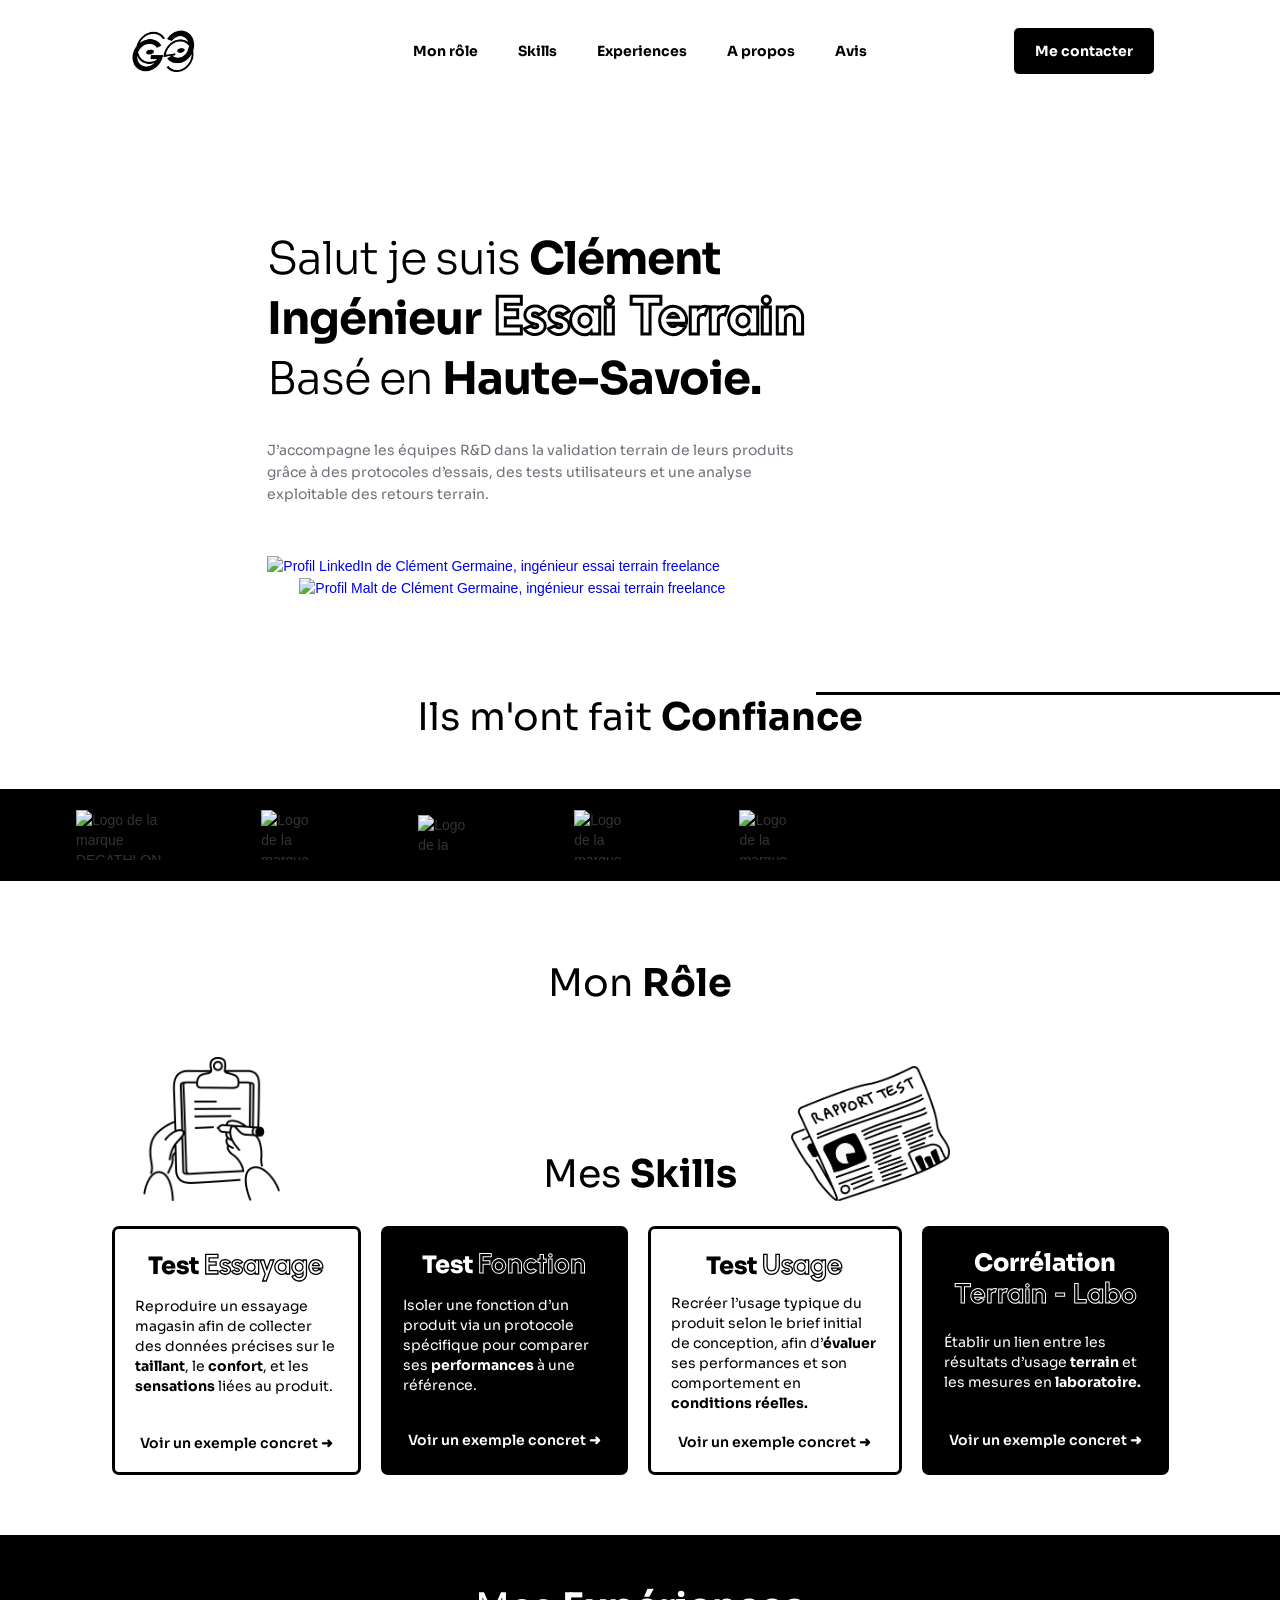
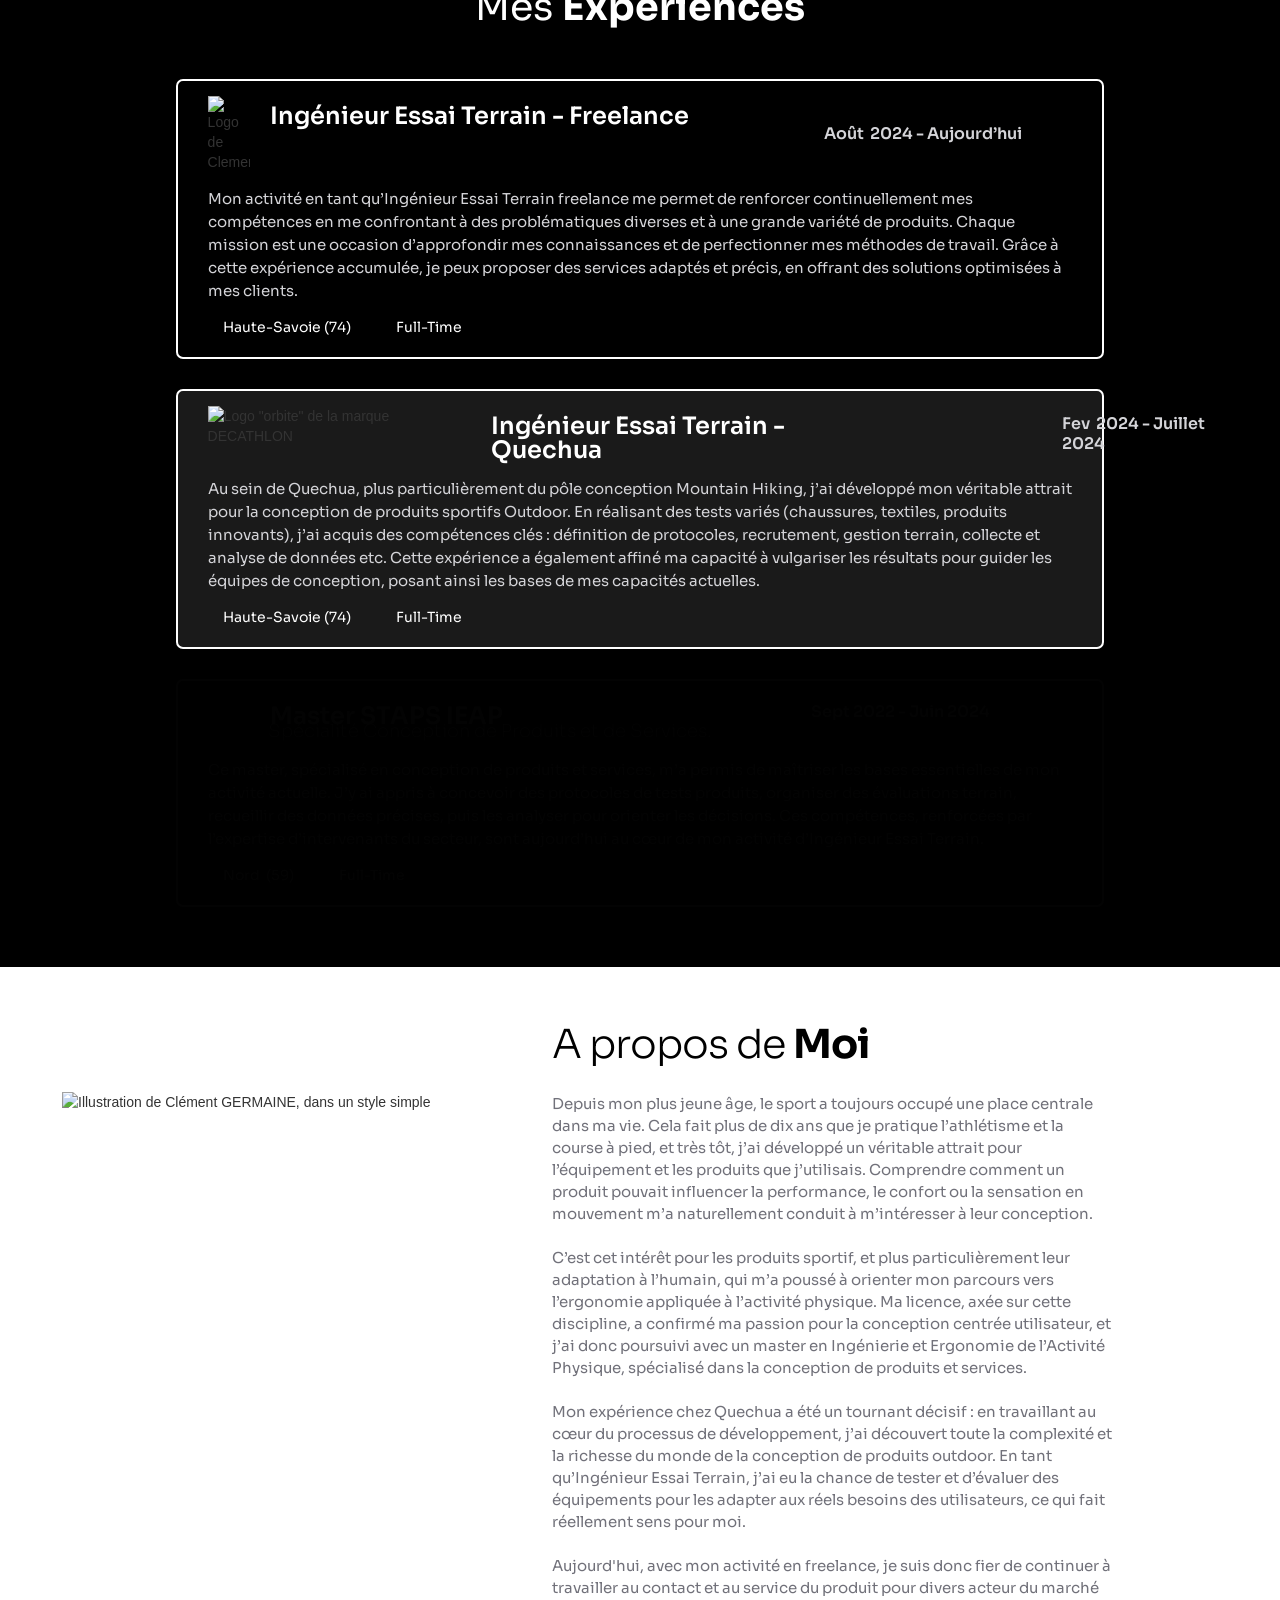
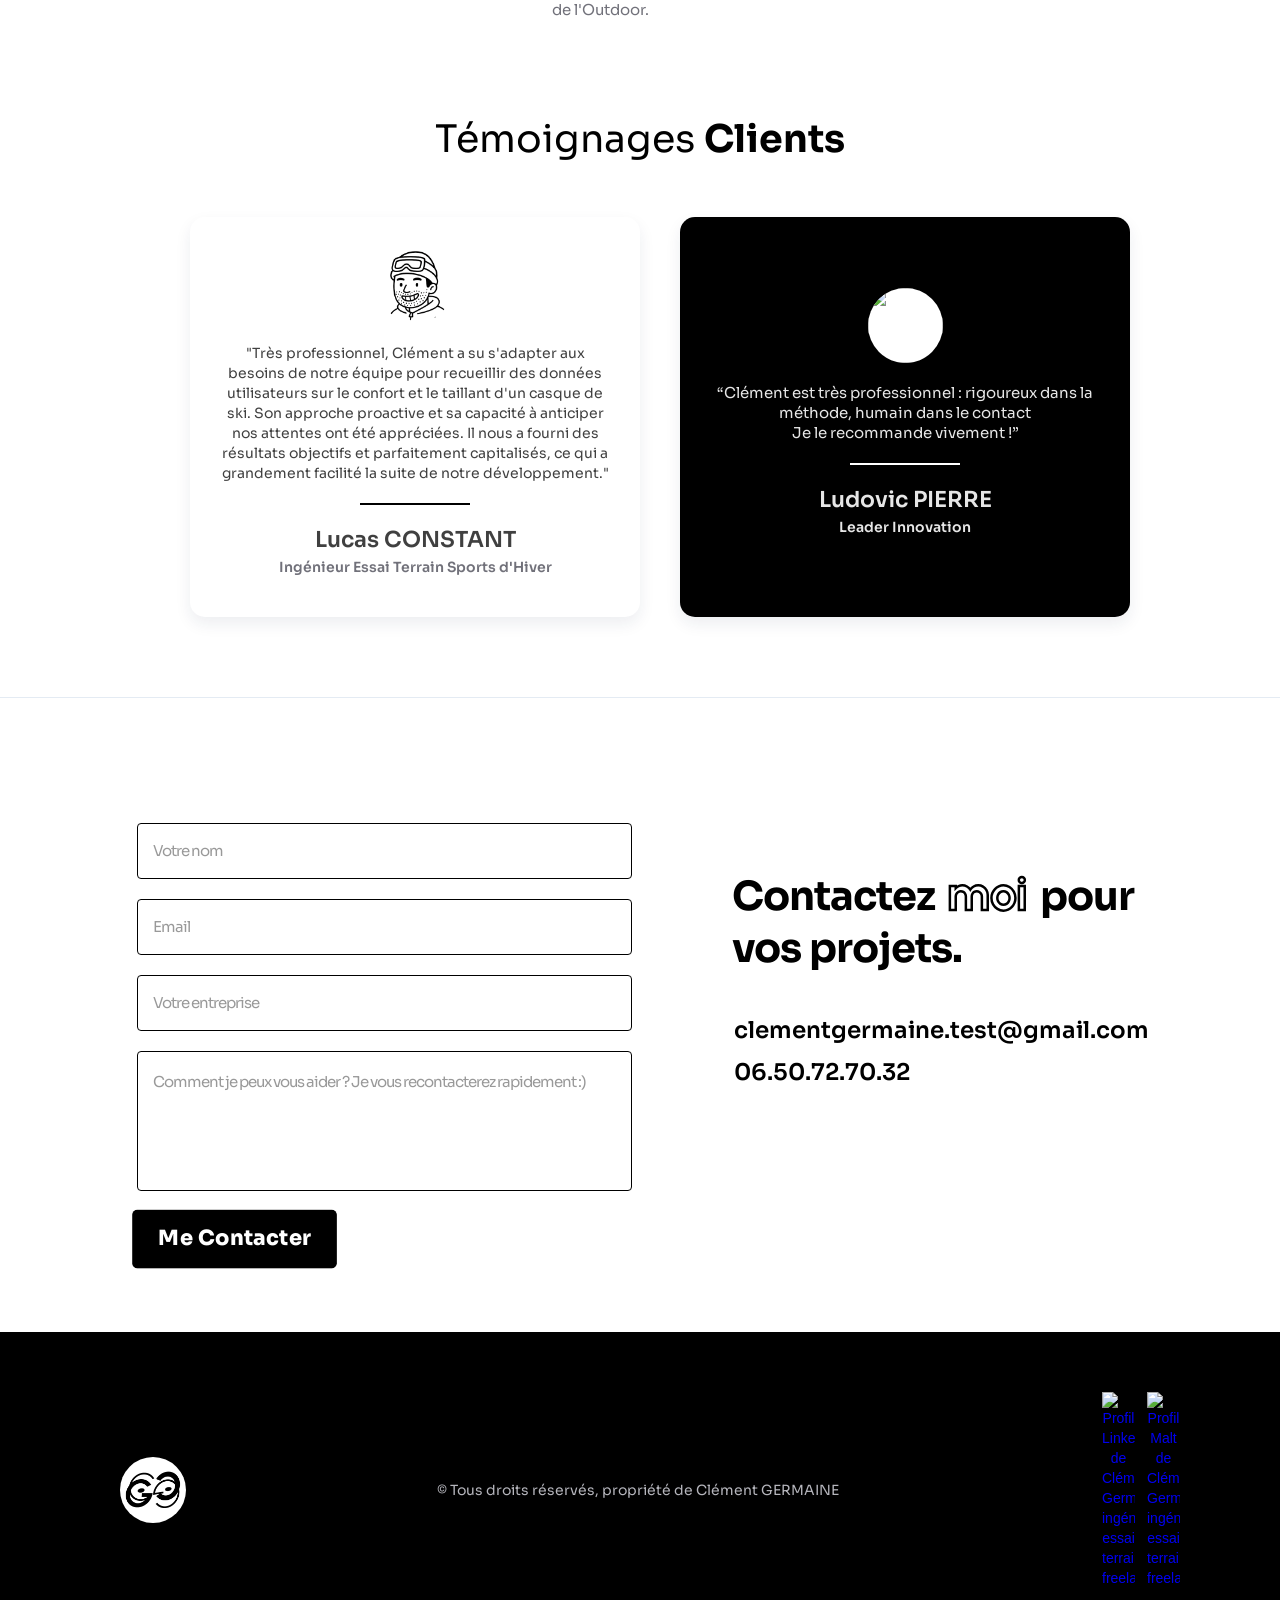
==== commit e72719ad: "feat: make popup header sticky with glassmorphism" ====
--- a/www.clementgermaine.com/index.html
+++ b/www.clementgermaine.com/index.html
@@ -1538,6 +1538,25 @@
           touch-action: pan-y !important;
           -webkit-overflow-scrolling: touch !important;
         }
+
+        /* Glassmorphism Title Header */
+        .titre-pop-up-skill-fitting {
+          position: sticky !important;
+          top: 0 !important;
+          z-index: 50 !important;
+          background: rgba(255, 255, 255, 0.92) !important;
+          backdrop-filter: blur(12px) !important;
+          -webkit-backdrop-filter: blur(12px) !important;
+          
+          /* Un subtil filet pour séparer du texte qui scrolle sous le titre */
+          box-shadow: 0 4px 10px -10px rgba(0,0,0,0.1) !important;
+          
+          /* Pour s'assurer qu'il couvre toute la largeur et englobe la croix */
+          width: 100% !important;
+          padding-top: 24px !important;
+          padding-bottom: 12px !important;
+          margin-top: -24px !important;
+        }
       </style>
     </div>
   </section>
@@ -1622,6 +1641,20 @@
         observer.observe(popup, { attributes: true });
       });
 
+      document.querySelectorAll('.pop-up-item').forEach(function(popupItem) {
+        // Déplacer les croix de fermeture dans l'en-tête collant (sticky)
+        const title = popupItem.querySelector('.titre-pop-up-skill-fitting');
+        const closeBtn = popupItem.querySelector('.image-23.js-close-popup');
+        
+        if (title && closeBtn) {
+          // On force la croix à être positionnée absolument par rapport au titre
+          closeBtn.style.position = 'absolute';
+          closeBtn.style.top = '24px';
+          closeBtn.style.right = '24px'; // Ajustement discret de l'alignement
+          title.appendChild(closeBtn);
+        }
+      });
+
       window.addEventListener("keydown", function (e) {
         if (e.key === "Escape") {
           if (bodyEl.classList.contains("safari-scroll-locked")) {
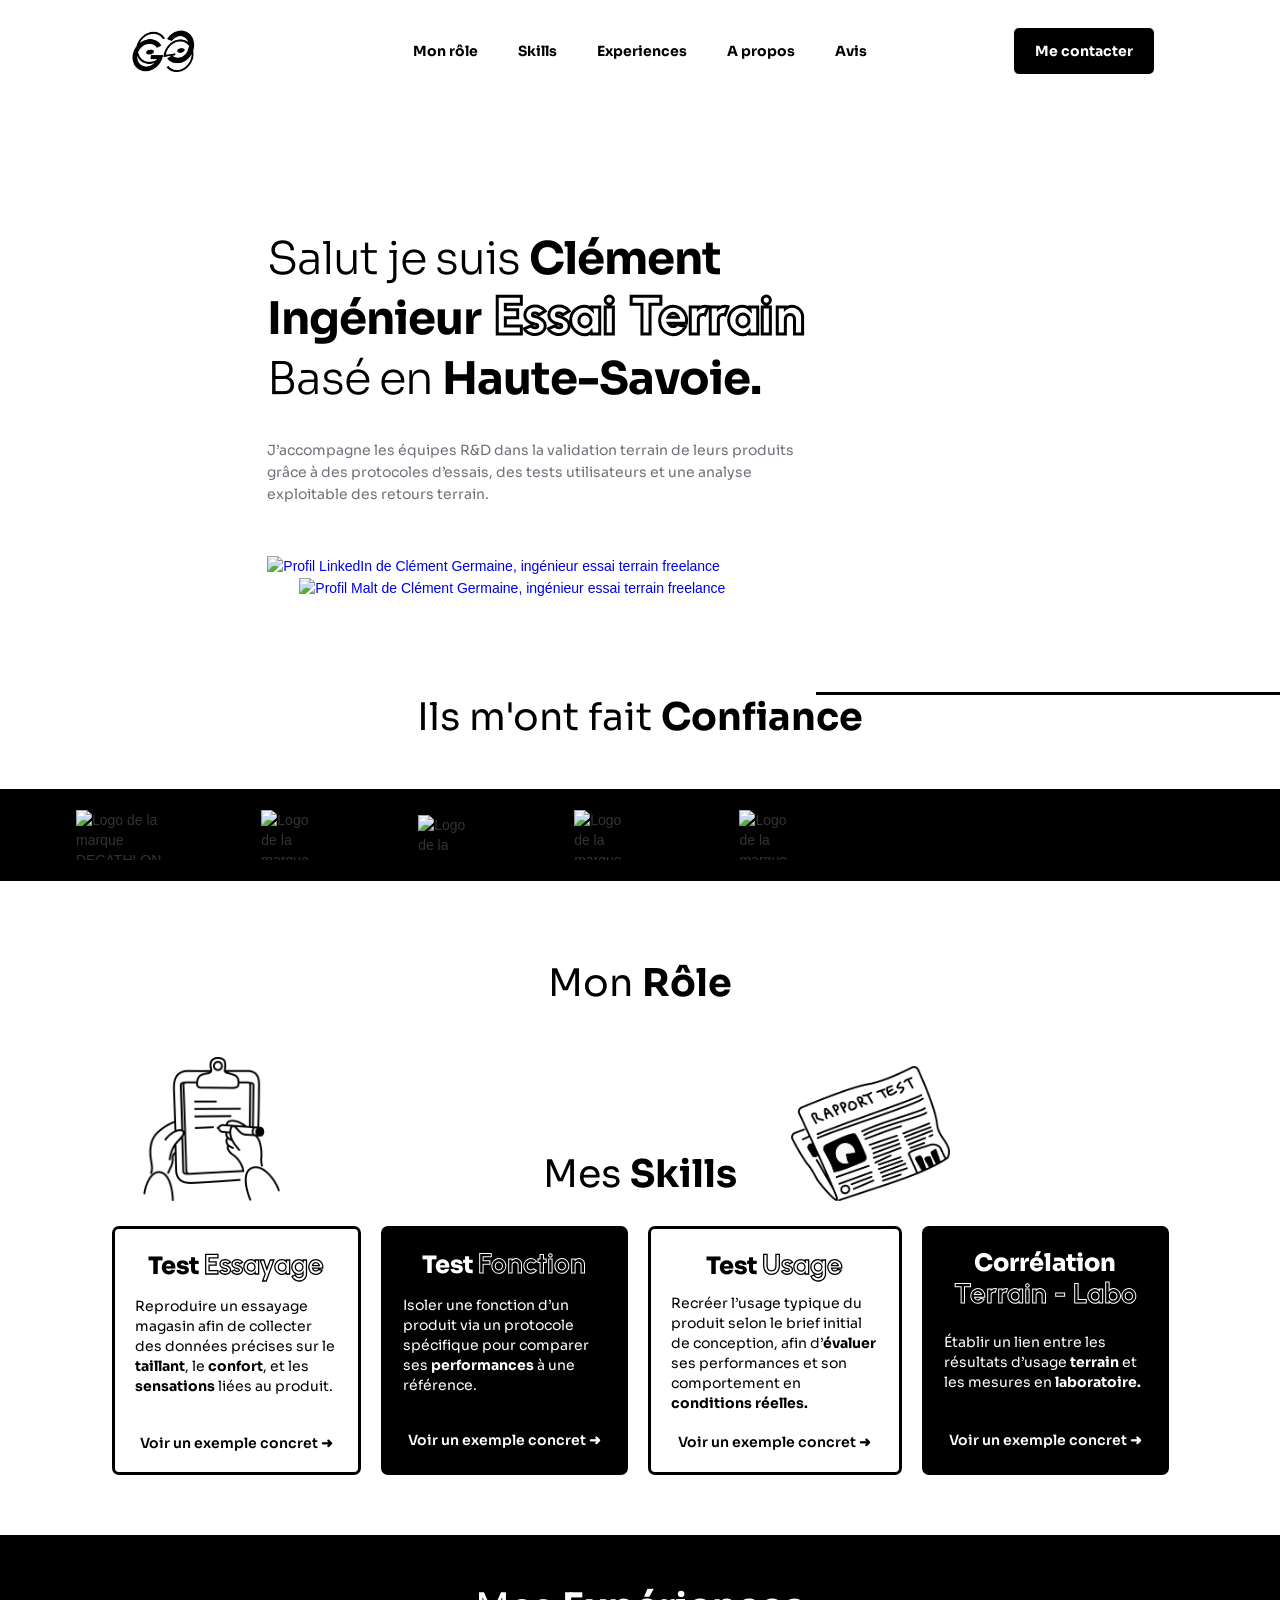
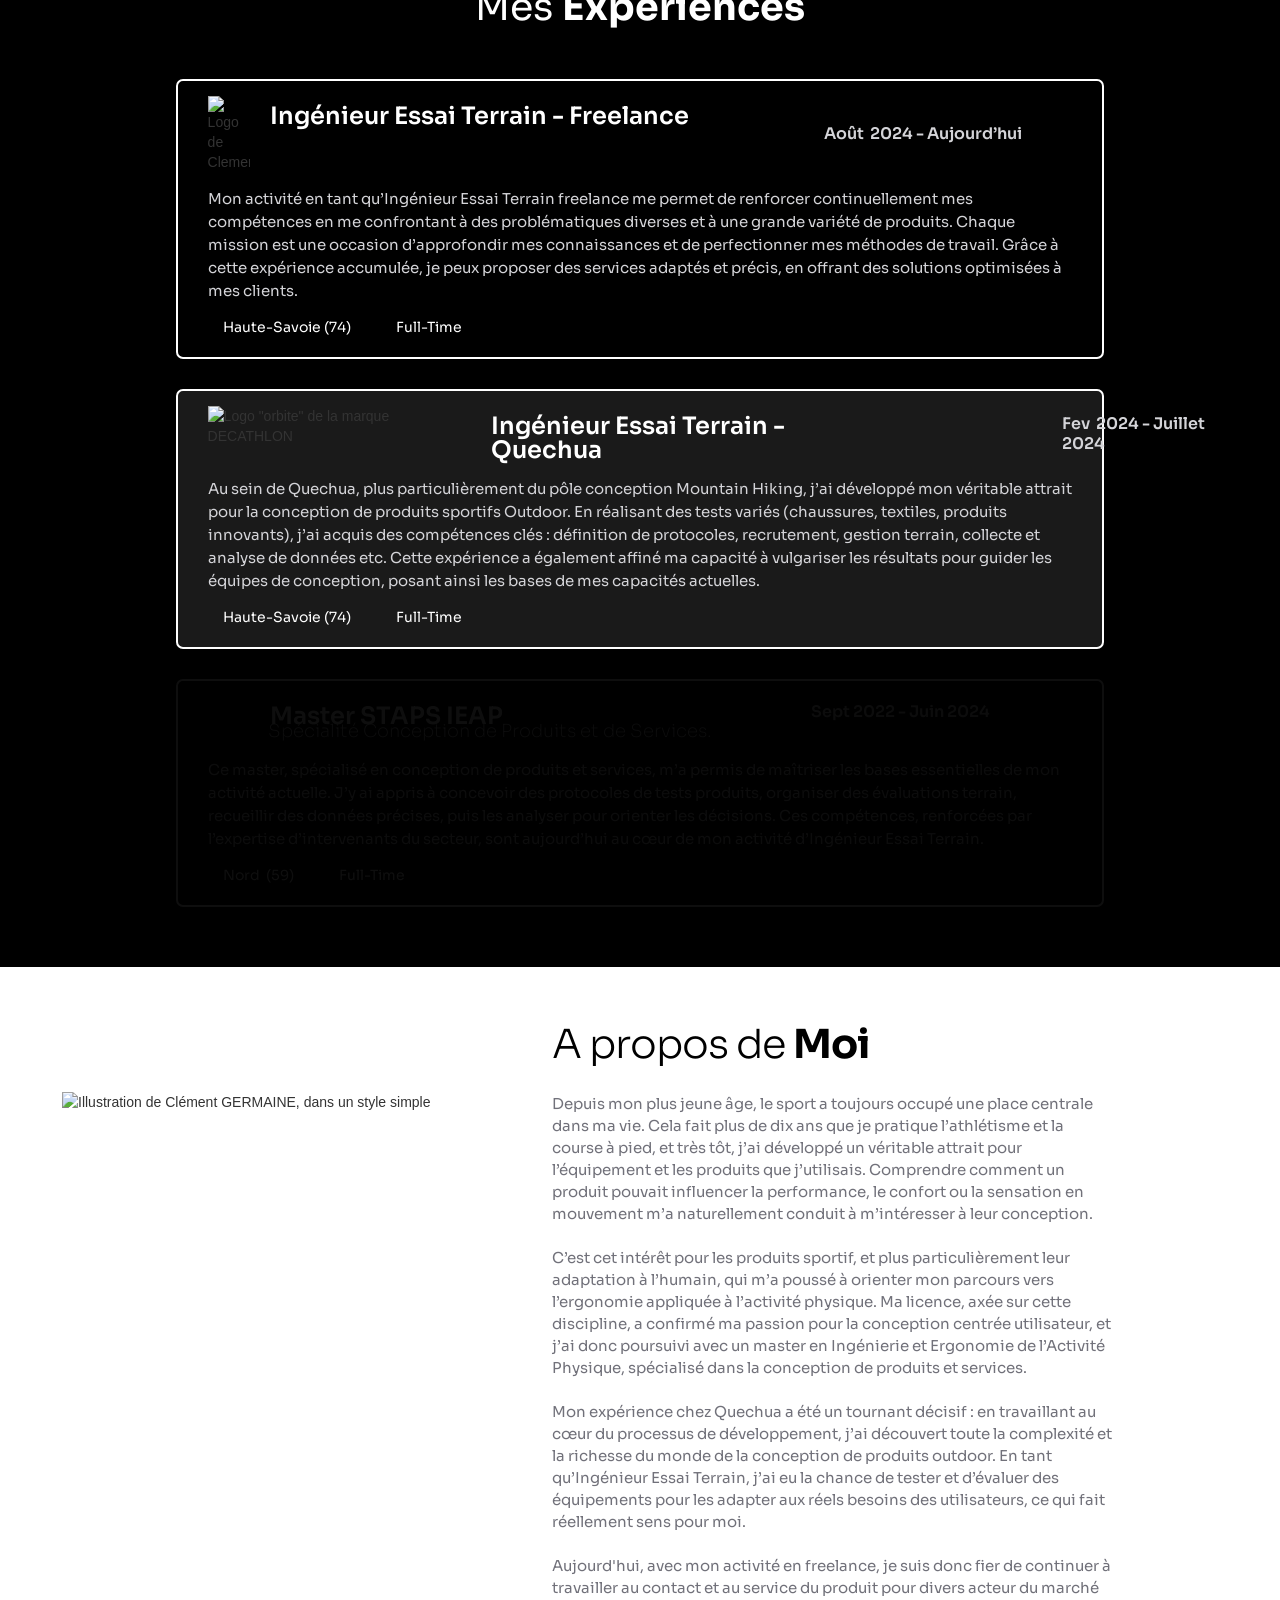
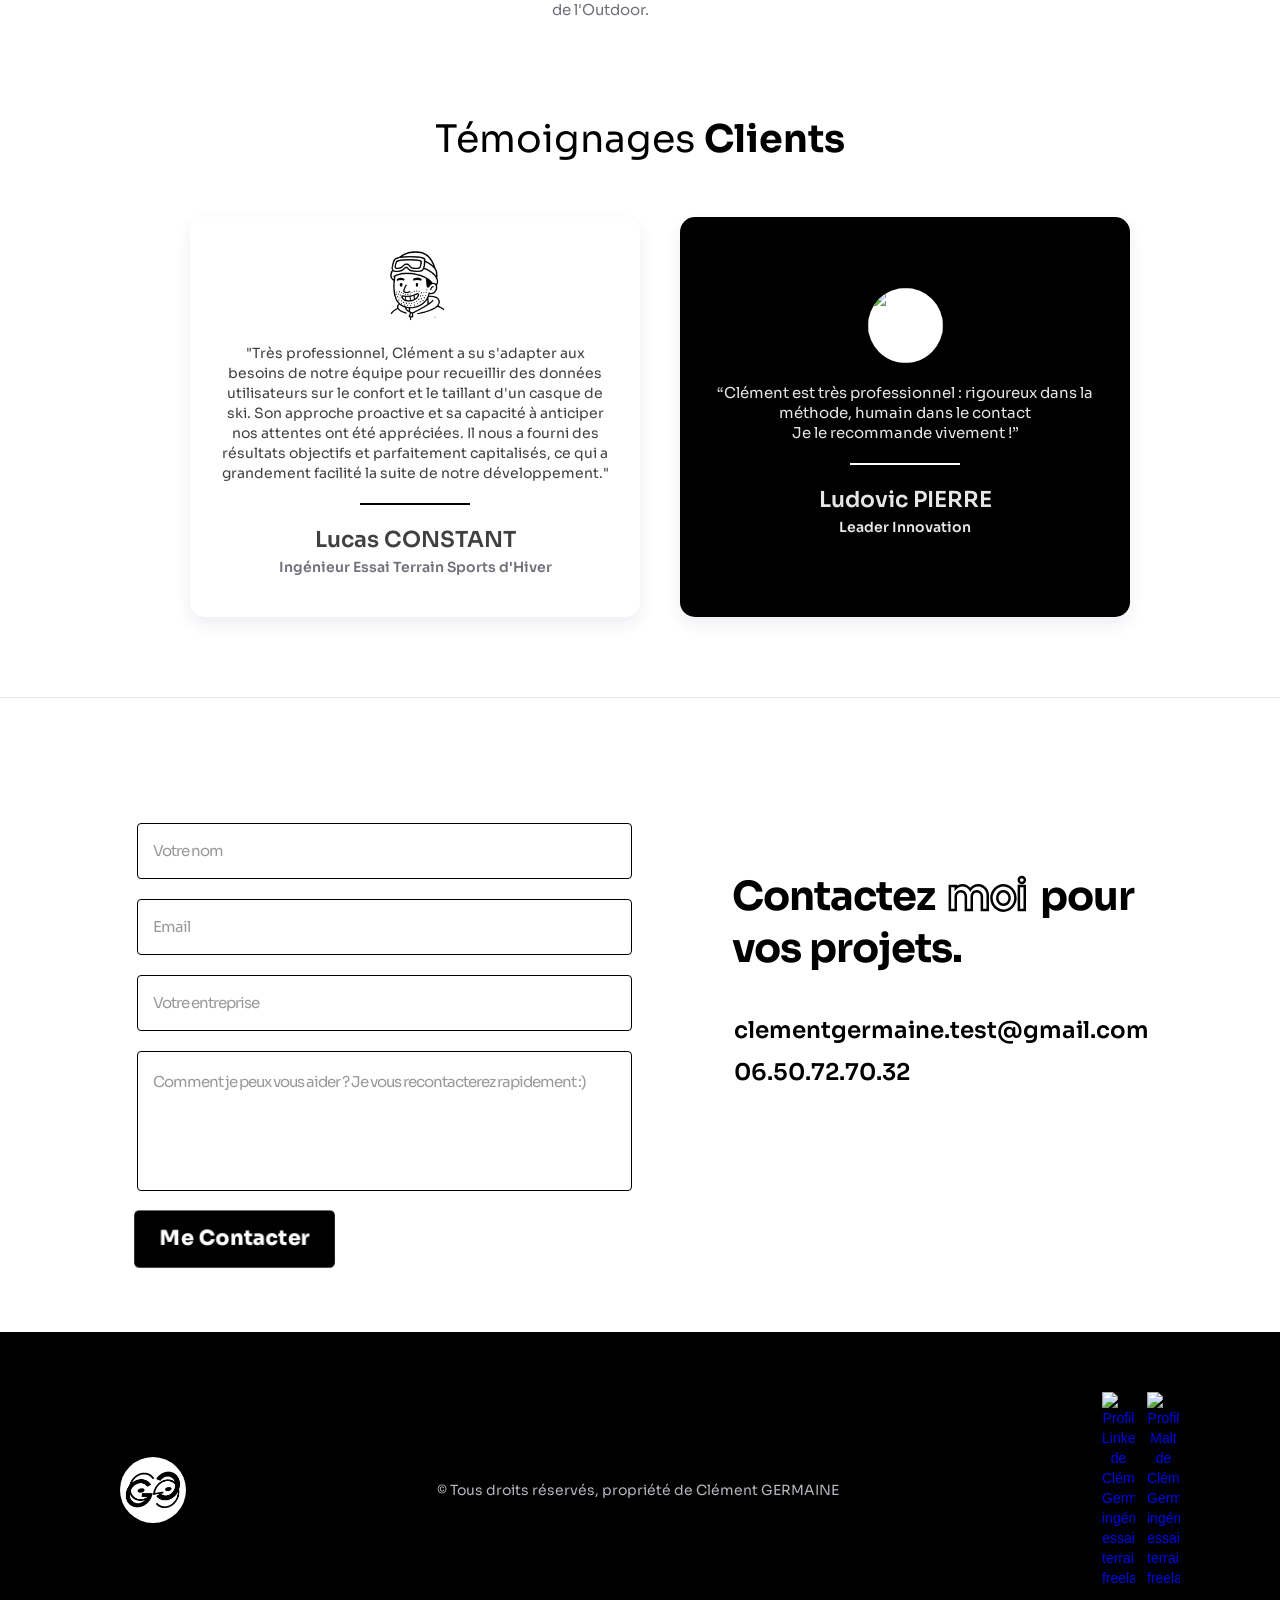
==== commit 64205136: "fix(popup): correct sticky header top gap and overlap" ====
--- a/www.clementgermaine.com/index.html
+++ b/www.clementgermaine.com/index.html
@@ -1537,6 +1537,7 @@
           overscroll-behavior: contain !important;
           touch-action: pan-y !important;
           -webkit-overflow-scrolling: touch !important;
+          padding-top: 0 !important; /* Retire l'espace du container pour coller le titre en haut */
         }
 
         /* Glassmorphism Title Header */
@@ -1544,18 +1545,17 @@
           position: sticky !important;
           top: 0 !important;
           z-index: 50 !important;
-          background: rgba(255, 255, 255, 0.92) !important;
+          background: rgba(255, 255, 255, 0.94) !important;
           backdrop-filter: blur(12px) !important;
           -webkit-backdrop-filter: blur(12px) !important;
           
           /* Un subtil filet pour séparer du texte qui scrolle sous le titre */
           box-shadow: 0 4px 10px -10px rgba(0,0,0,0.1) !important;
           
-          /* Pour s'assurer qu'il couvre toute la largeur et englobe la croix */
           width: 100% !important;
-          padding-top: 24px !important;
-          padding-bottom: 12px !important;
-          margin-top: -24px !important;
+          margin-top: 0 !important; 
+          padding-top: 32px !important; /* Restitue un espace aéré au dessus du titre */
+          padding-bottom: 16px !important; /* Sépare bien le titre de la 1ère phrase */
         }
       </style>
     </div>
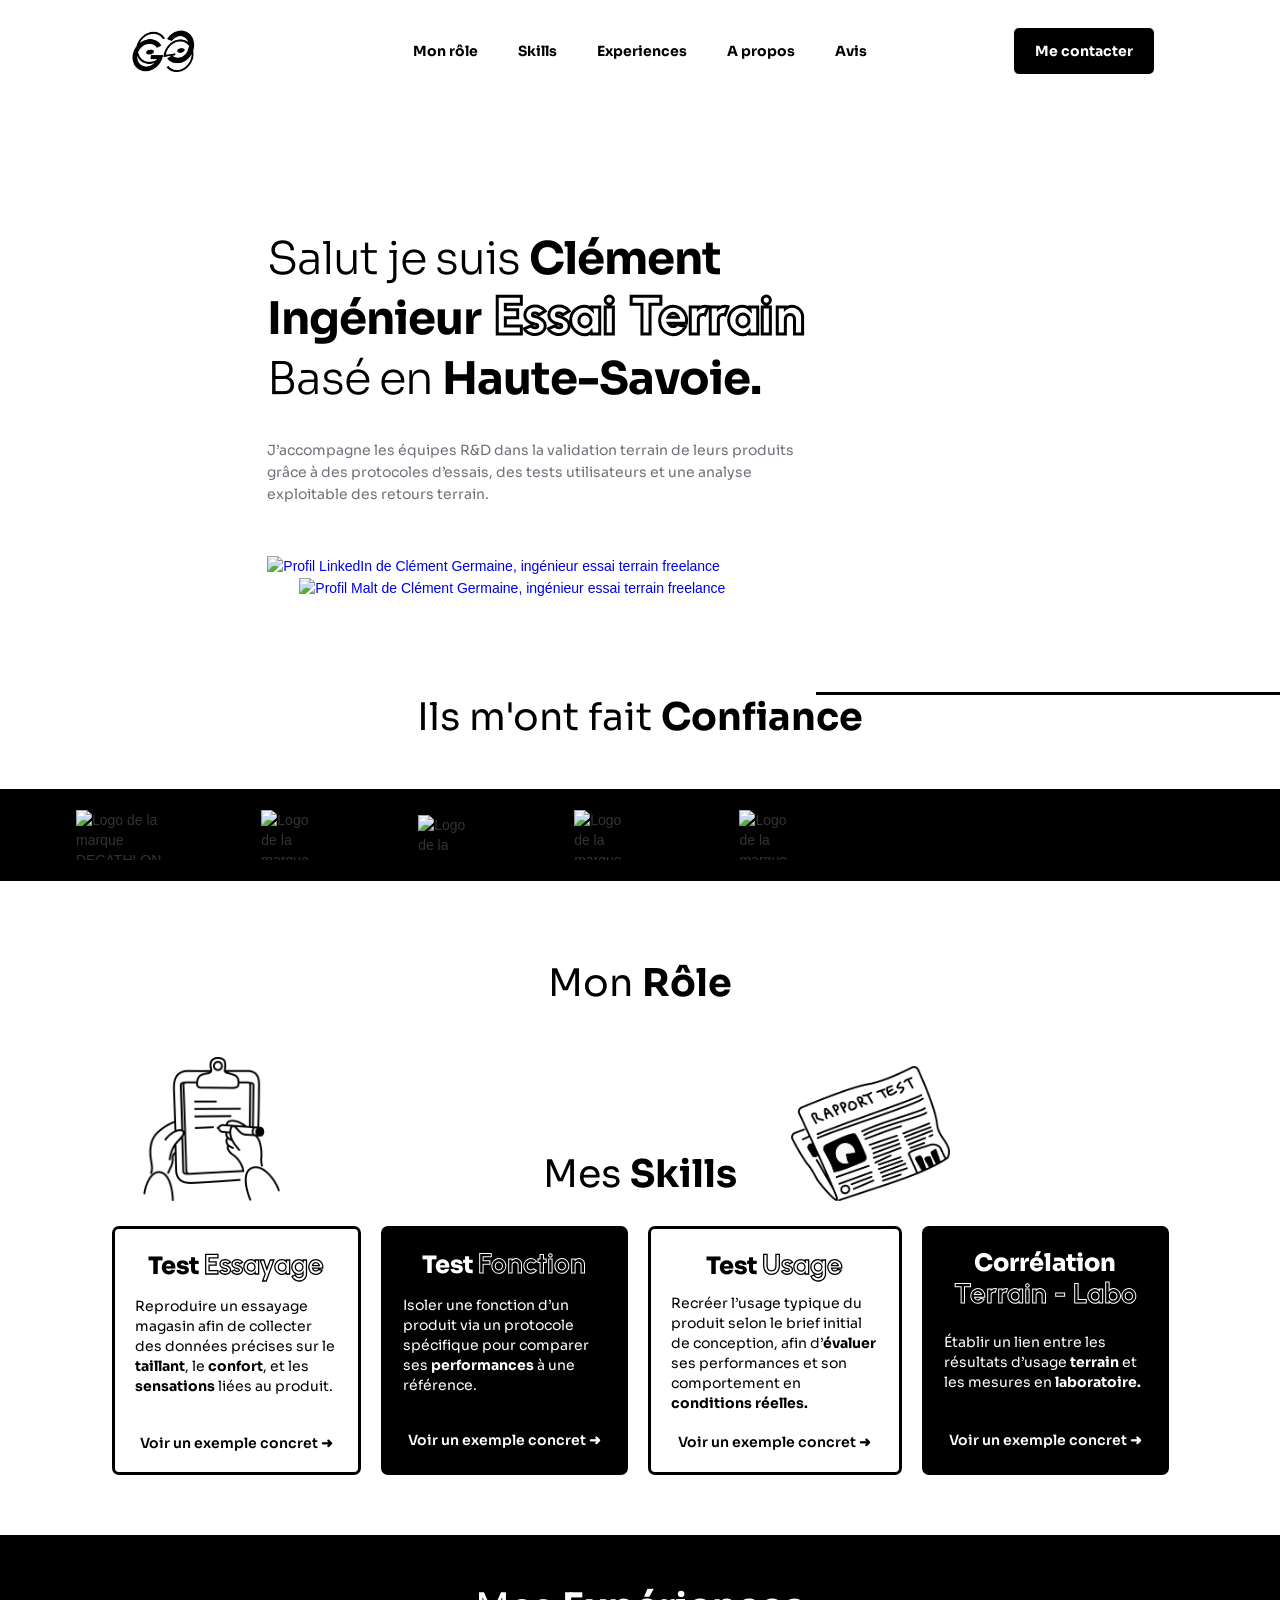
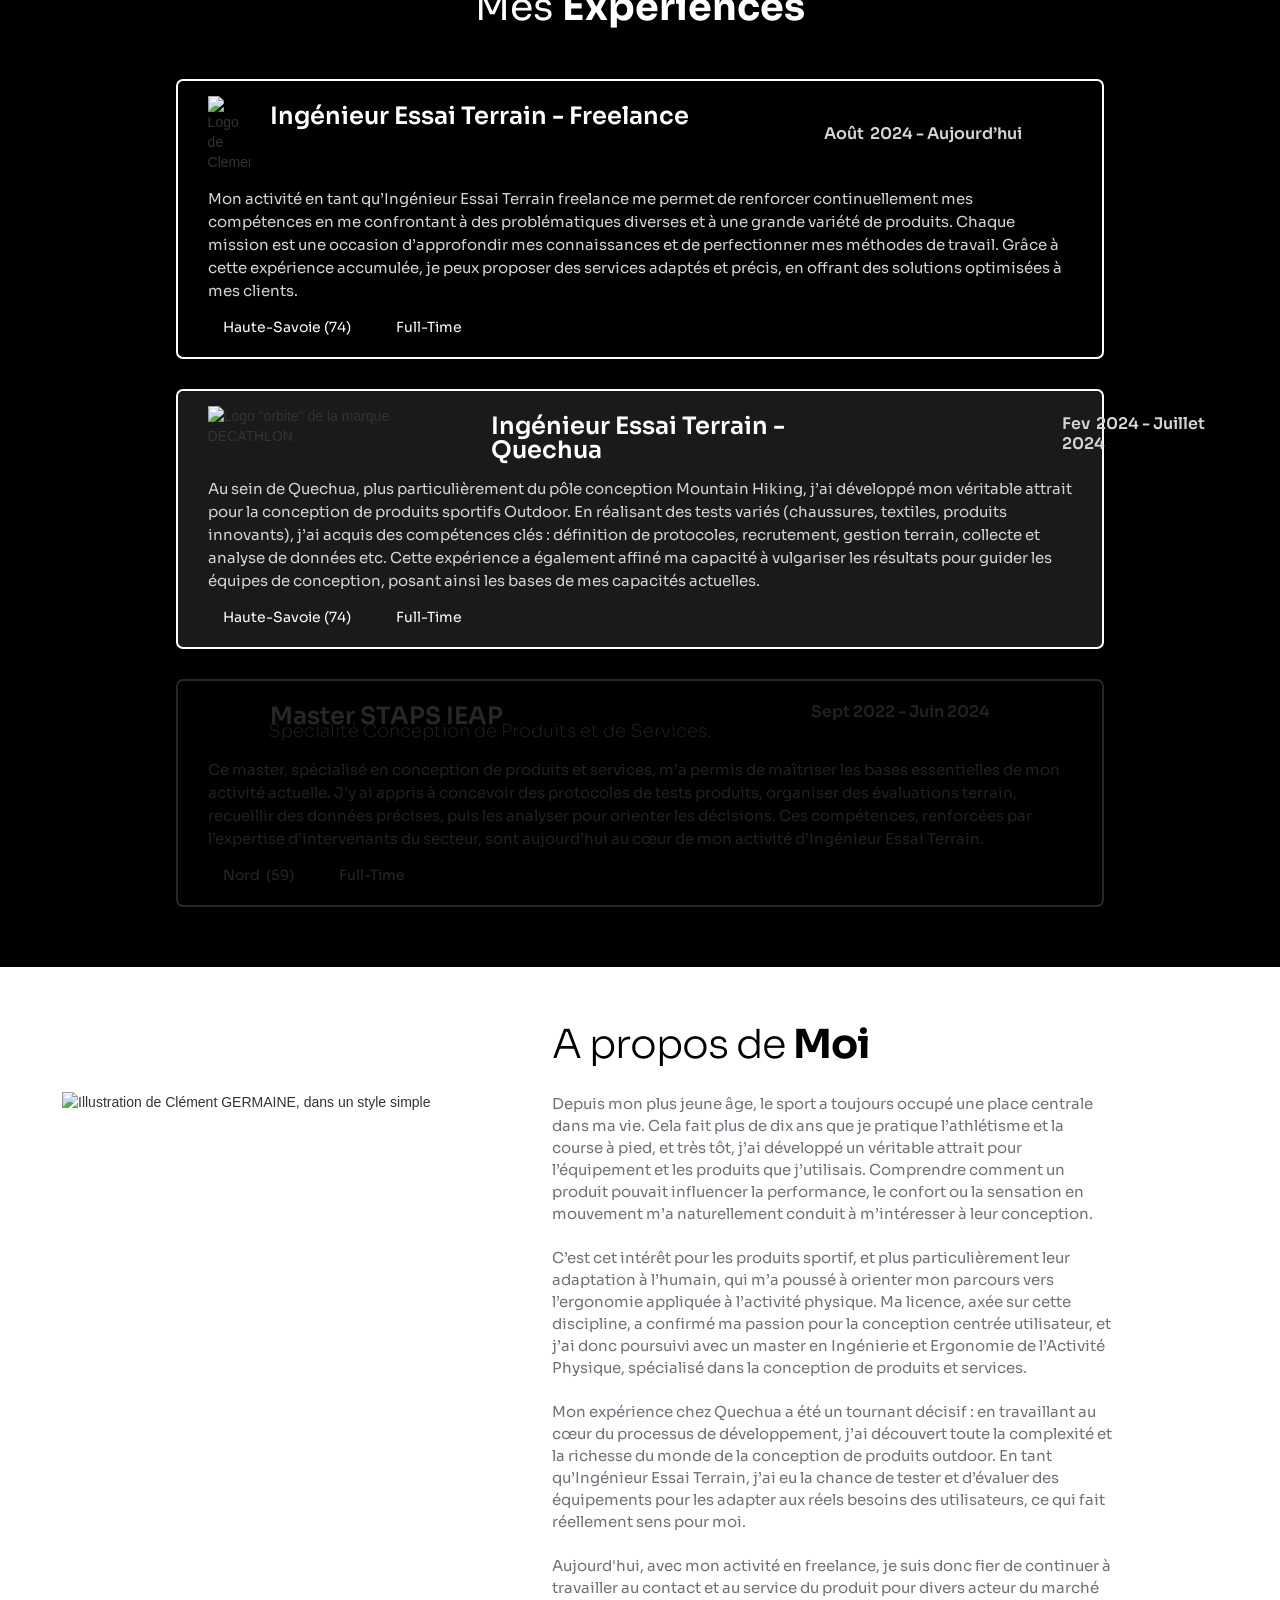
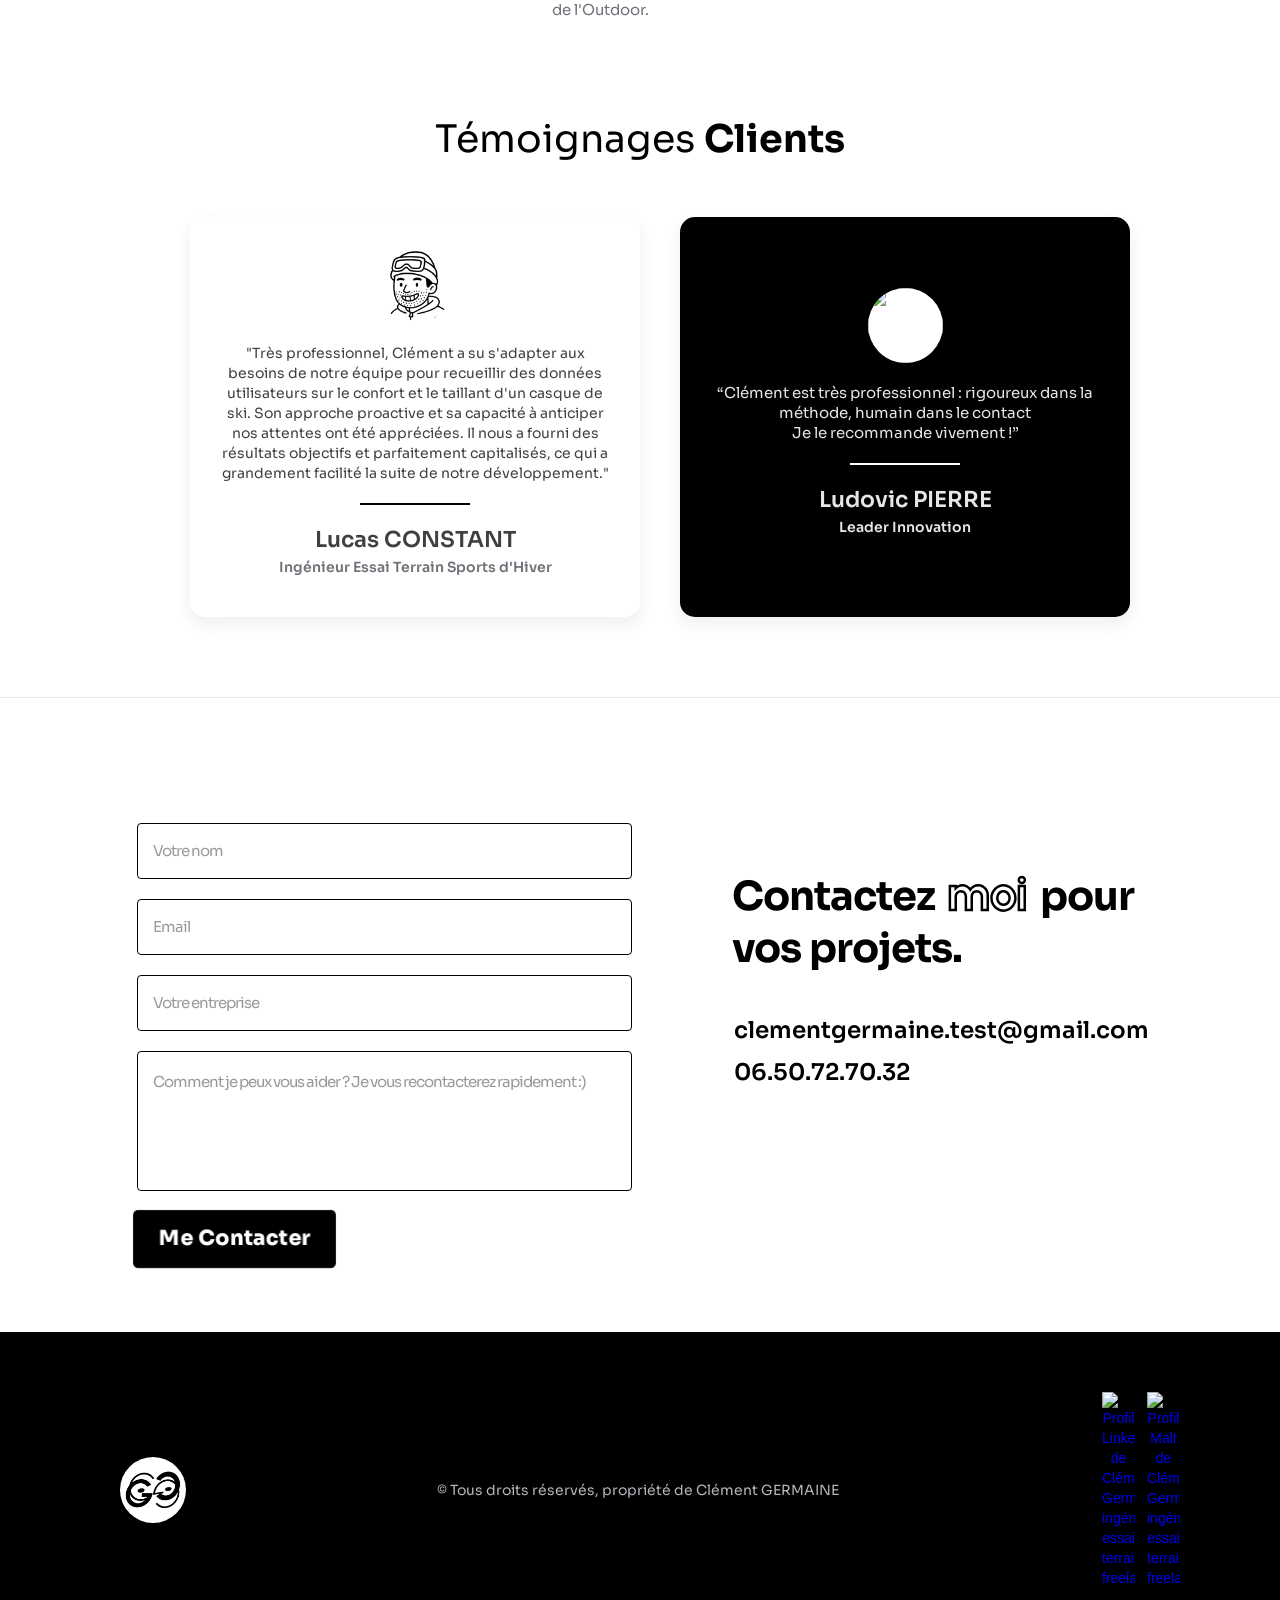
==== commit 739fcda1: "chore: setup vercel.json redirect rules and clear HTTrack artifacts" ====
--- a/www.clementgermaine.com/index.html
+++ b/www.clementgermaine.com/index.html
@@ -1,9 +1,6 @@
 <!DOCTYPE html><!-- Last Published: Thu Mar 26 2026 10:04:48 GMT+0000 (Coordinated Universal Time) -->
 <html data-wf-domain="www.clementgermaine.com" data-wf-page="67829ee4c36756f3a6ecc238"
   data-wf-site="67829ee3c36756f3a6ecc22a">
-<!-- Mirrored from www.clementgermaine.com/ by HTTrack Website Copier/3.x [XR&CO'2014], Thu, 26 Mar 2026 20:43:25 GMT -->
-<!-- Added by HTTrack -->
-<meta http-equiv="content-type" content="text/html;charset=utf-8" /><!-- /Added by HTTrack -->
 
 <head>
   <meta charset="utf-8" />
@@ -1759,6 +1756,4 @@
   </script>
 
 </body>
-<!-- Mirrored from www.clementgermaine.com/ by HTTrack Website Copier/3.x [XR&CO'2014], Thu, 26 Mar 2026 20:43:30 GMT -->
-
 </html>
